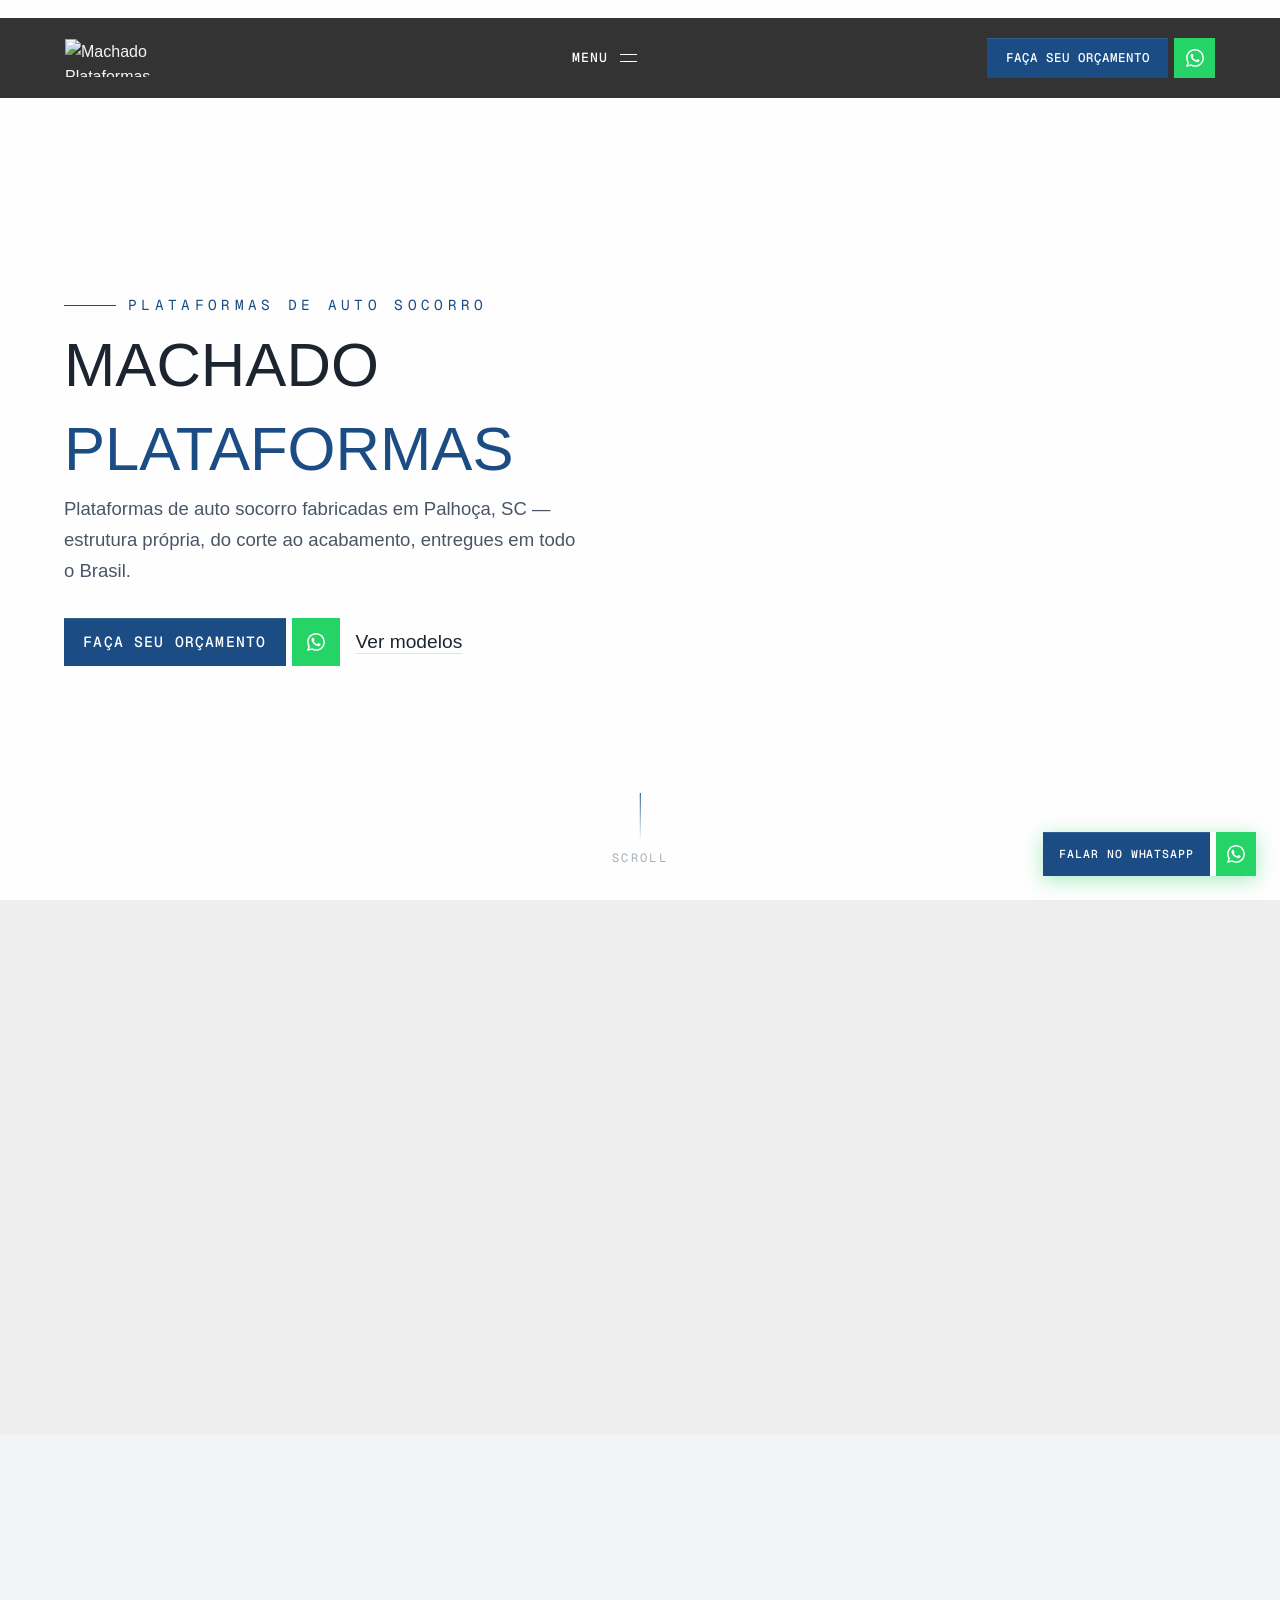
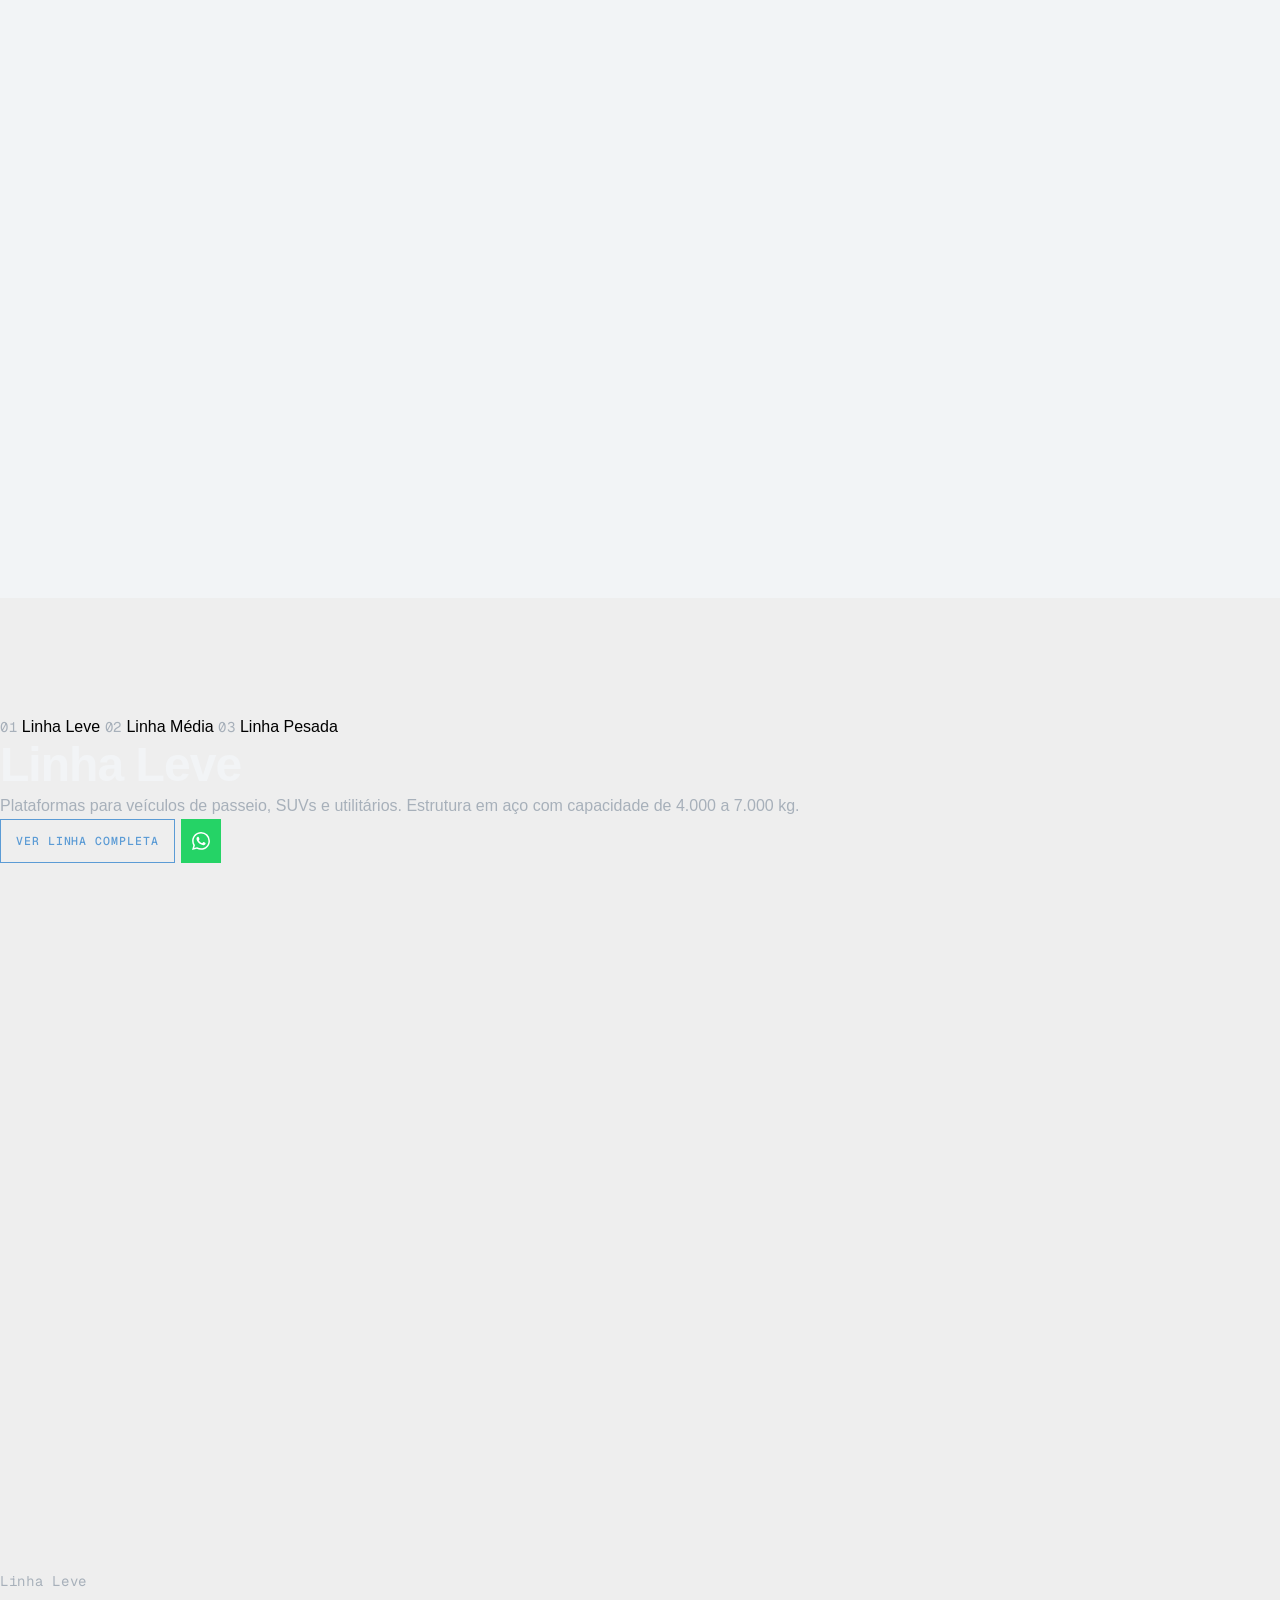
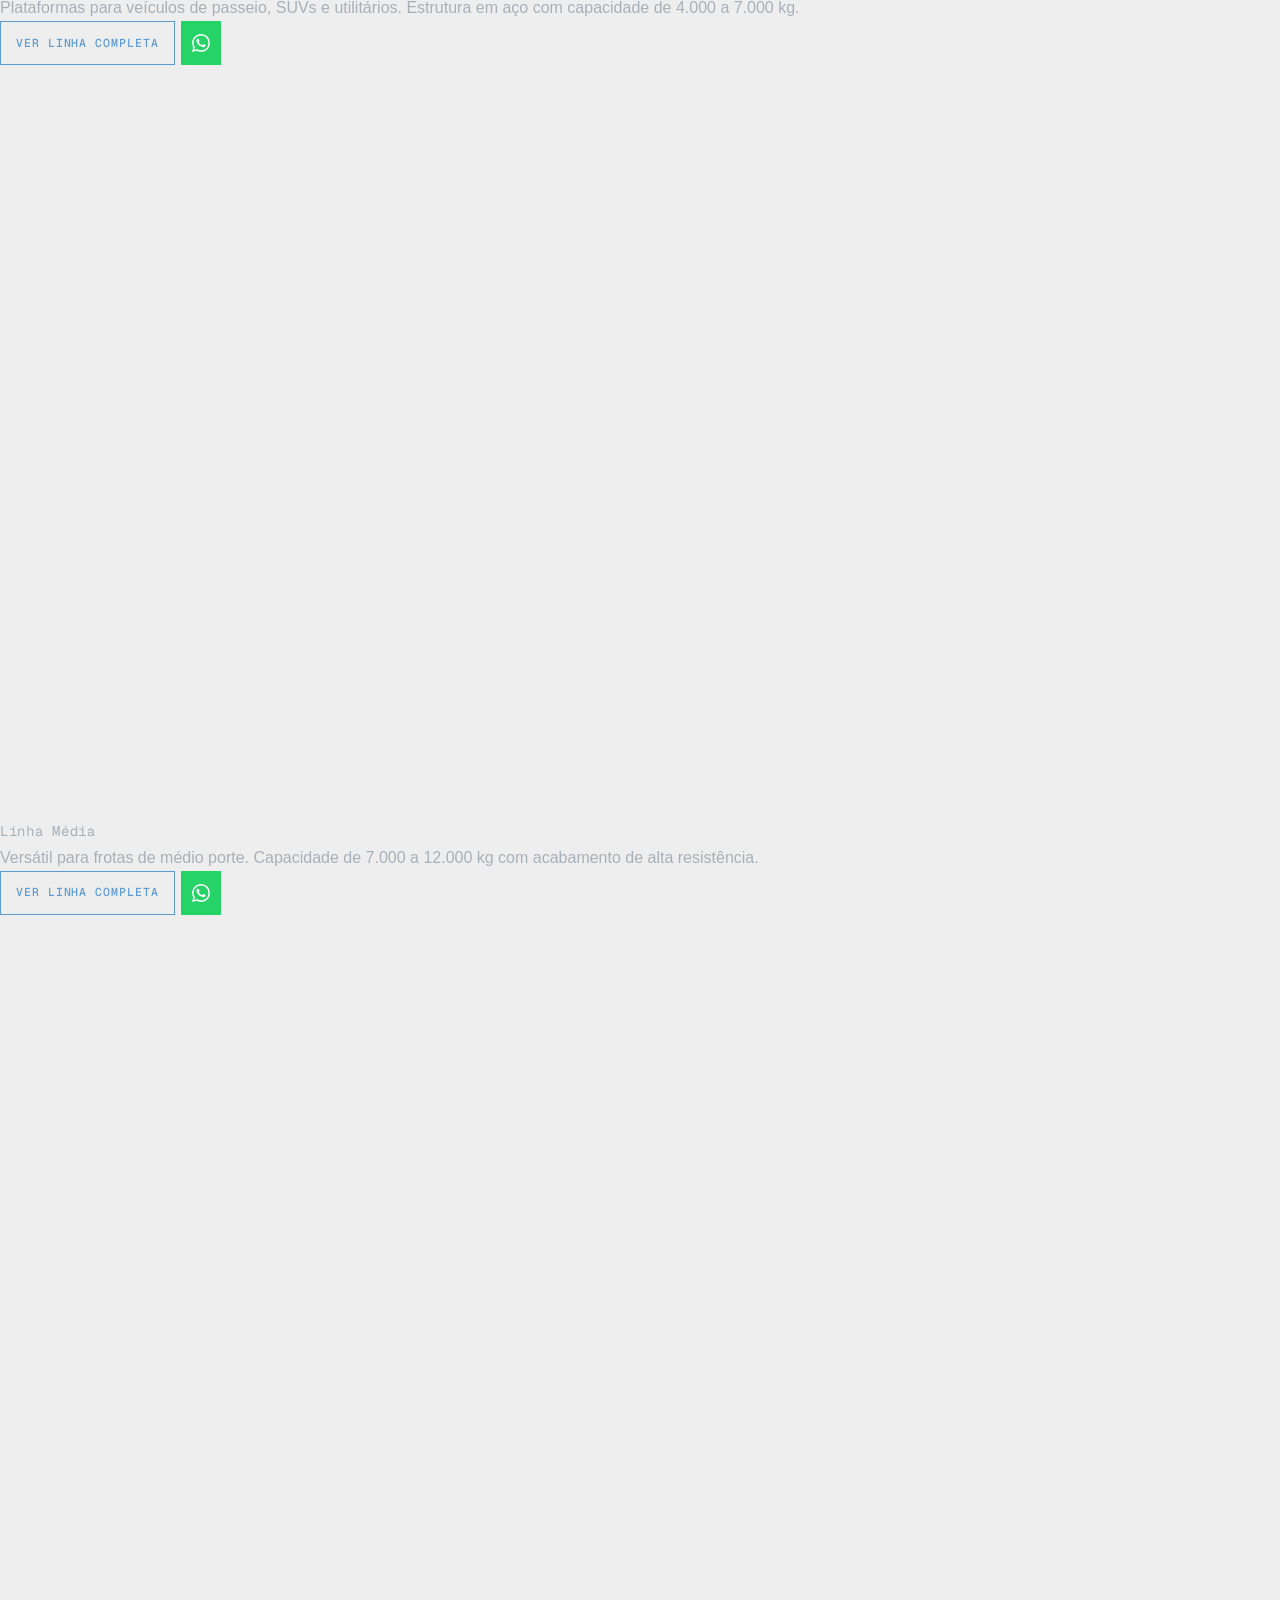
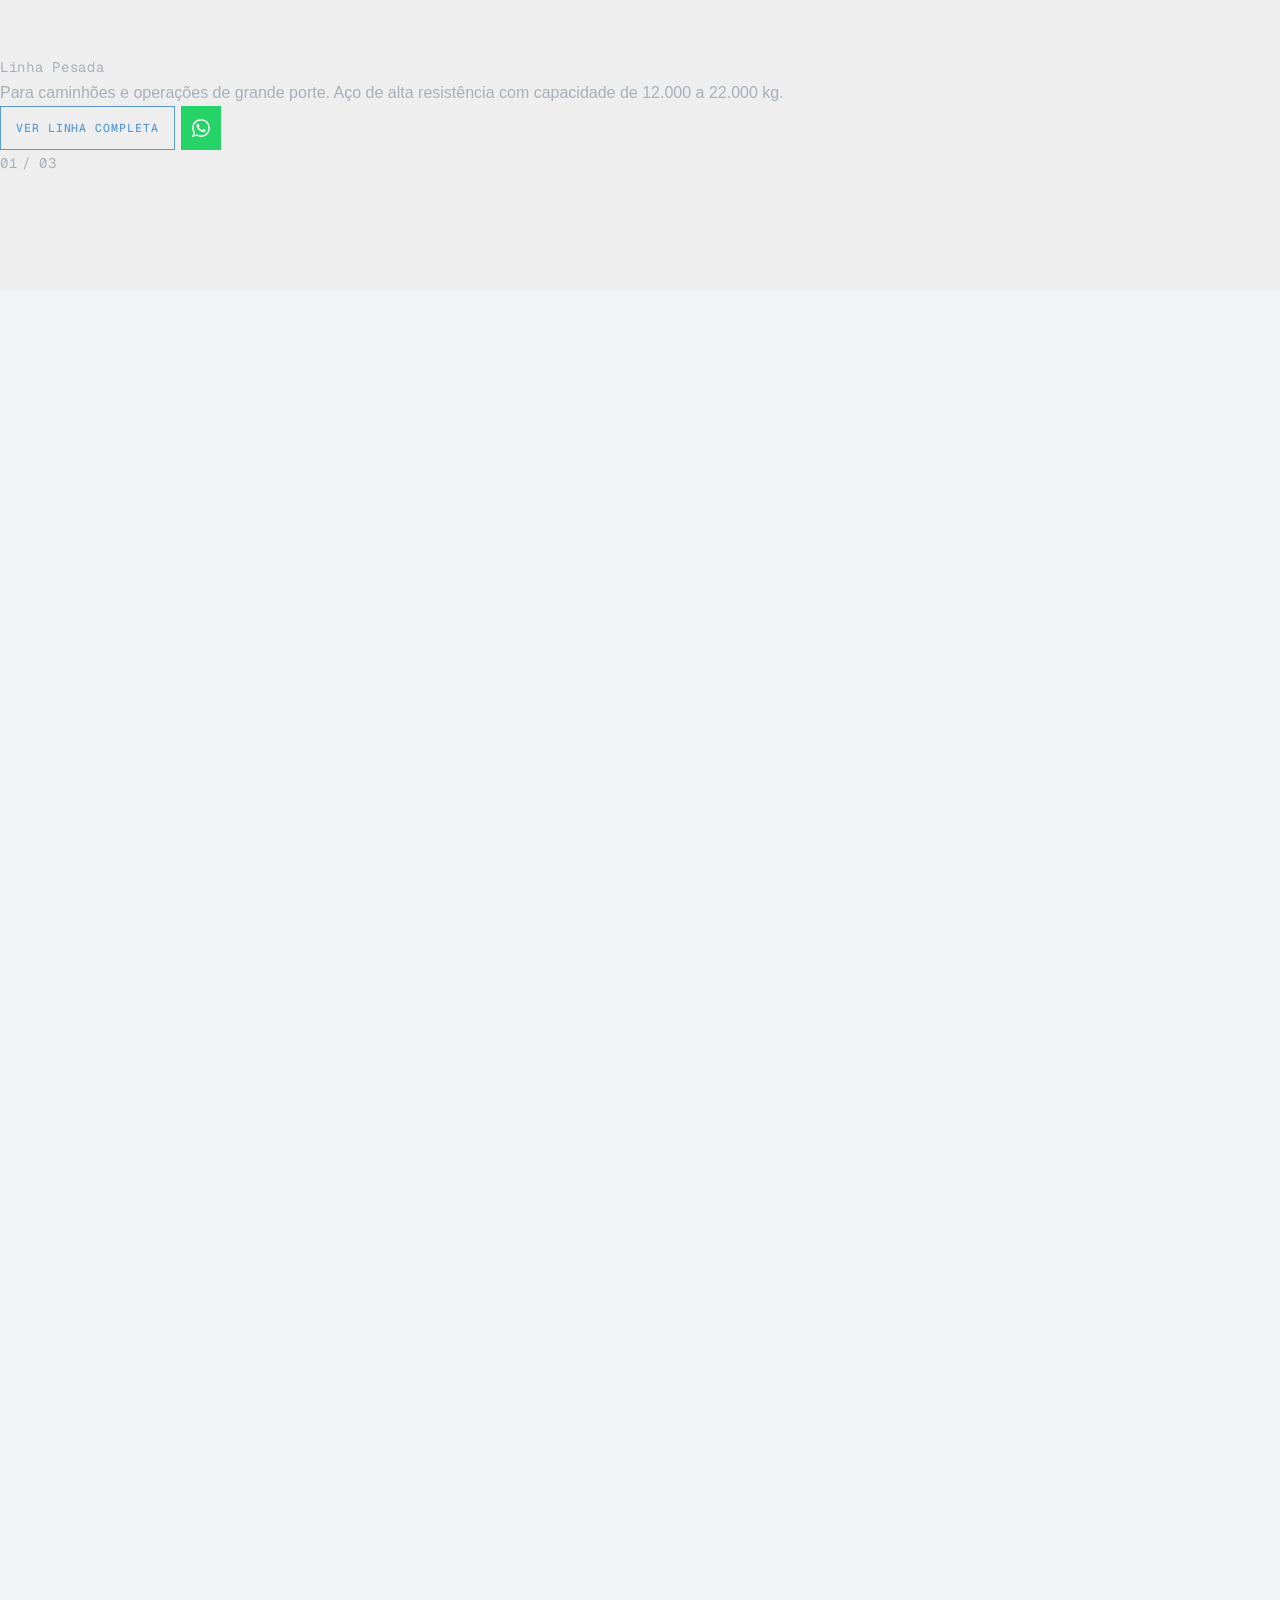
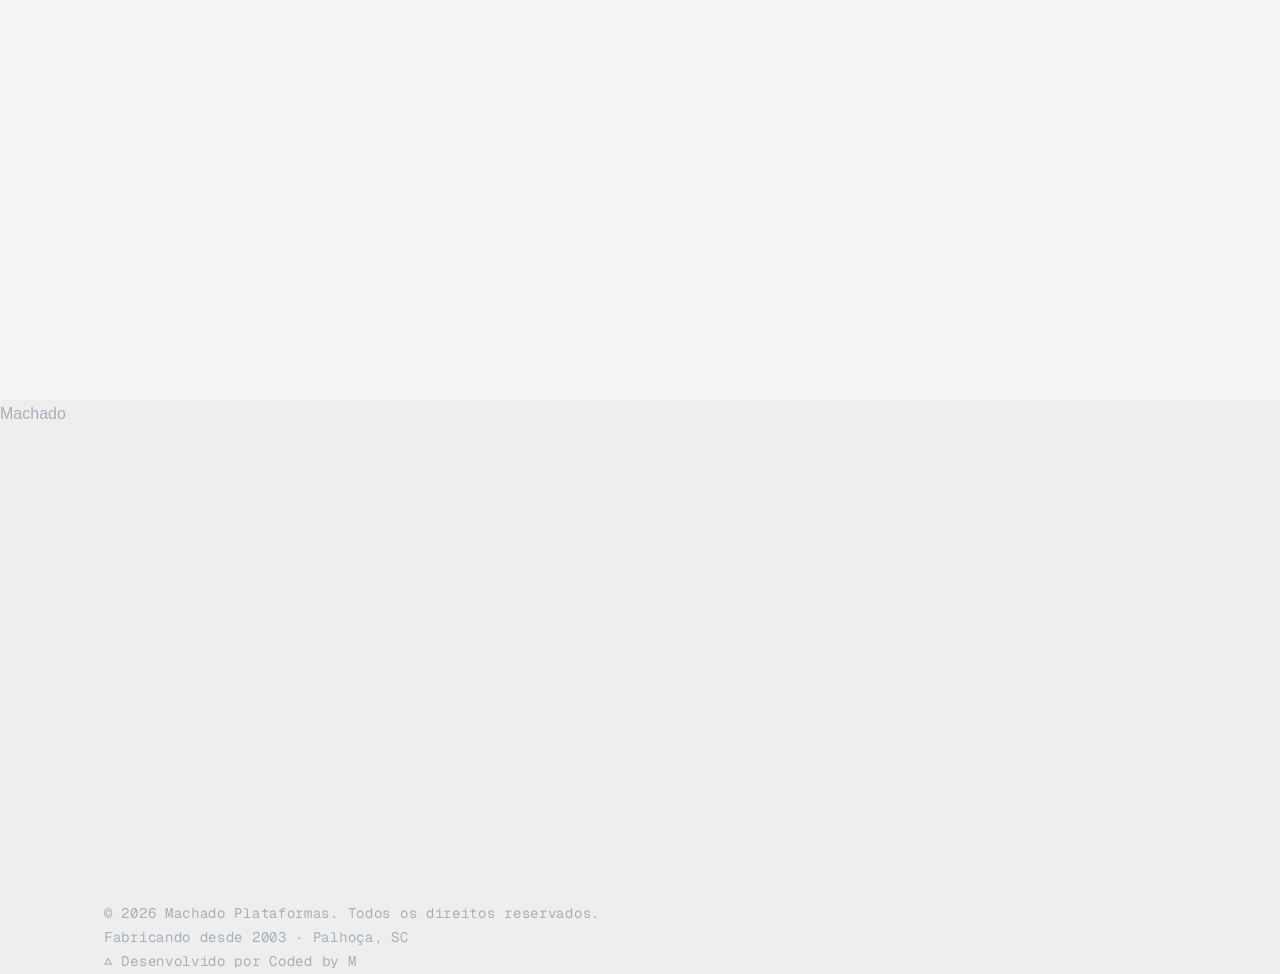
==== index.html @ 844ccedf "Google Ads: instalar tag base gtag.js (AW-18175016064) nas 5 paginas Tag do Google da conta de Ads d" ====
<!DOCTYPE html>
<html lang="pt-BR">
<head>
  <meta charset="UTF-8" />
  <meta name="viewport" content="width=device-width, initial-scale=1.0" />

  <!-- Google tag (gtag.js) — Google Ads -->
  <script async src="https://www.googletagmanager.com/gtag/js?id=AW-18175016064"></script>
  <script>
    window.dataLayer = window.dataLayer || [];
    function gtag(){dataLayer.push(arguments);}
    gtag('js', new Date());
    gtag('config', 'AW-18175016064');
  </script>

  <meta name="description" content="Fabricamos plataformas rodoviárias para linha leve, média e pesada, com fabricação própria, atendimento técnico e suporte especializado." />

  <!-- OG / Social -->
  <meta property="og:title" content="Machado Plataformas | Plataformas para Guincho e Transporte" />
  <meta property="og:description" content="Fabricamos plataformas rodoviárias para linha leve, média e pesada, com fabricação própria, atendimento técnico e suporte especializado." />
  <meta property="og:url" content="https://machadoplataformas.com.br/" />
  <meta property="og:type" content="website" />
  <meta property="og:image" content="https://machadoplataformas.com.br/assets/images/og/machado-share.jpg" />
  <meta property="og:site_name" content="Machado Plataformas" />
  <meta property="og:locale" content="pt_BR" />
  <meta name="twitter:card" content="summary_large_image" />

  <link rel="icon" type="image/png" href="./assets/images/logo/favicon-32.png" sizes="32x32" />
  <link rel="shortcut icon" type="image/png" href="./assets/images/logo/favicon-32.png" />

  <title>Machado Plataformas | Plataformas para Guincho e Transporte</title>

  <!-- Força scroll para o topo em qualquer recarga (F5, navegação back/forward) -->
  <script>
    if ('scrollRestoration' in history) history.scrollRestoration = 'manual';
    window.scrollTo(0, 0);
  </script>

  <!-- Preconnects — estabelecer conexões enquanto o CSS inline é parseado -->
  <link rel="preconnect" href="https://use.typekit.net" crossorigin />
  <link rel="preconnect" href="https://p.typekit.net" crossorigin />
  <link rel="preconnect" href="https://fonts.gstatic.com" crossorigin />
  <link rel="preconnect" href="https://cdnjs.cloudflare.com" />
  <link rel="dns-prefetch" href="https://unpkg.com" />

  <!-- CSS crítico inline — elimina render-blocking; bundle carrega não-bloqueante abaixo -->
  <style>:root{--color-bg:#1C2430;--color-bg-mid:#2F3B4A;--color-bg-light:#4A5665;--color-steel:#A7B0BA;--color-surface:#F2F4F6;--color-primary:#1B4D84;--color-primary-light:#5B9BD5;--color-primary-muted:#8FB4D4;--color-navy:#1E3A5F;--color-navy-dark:#1A2E46;--color-text:#F2F4F6;--color-text-muted:#A7B0BA;--color-text-dark:#1C2430;--color-white:#FFFFFF;--color-border:#2F3B4A;--color-border-light:#4A5665;--color-overlay:rgba(28,36,48,0.85);--color-whatsapp:#25D366;--color-star:#FFB800;--color-error:#E05A5A;--color-process-accent:var(--color-primary);--color-footer-bg:#0F1823;--color-black:#000000;--color-primary-soft:rgba(91,155,213,0.08);--color-primary-ring:rgba(91,155,213,0.15);--color-primary-glow:rgba(91,155,213,0.25);--color-primary-surface:rgba(26,75,130,0.06);--color-border-soft:rgba(28,36,48,0.12);--color-whatsapp-soft:rgba(37,211,102,0.8);--color-error-ring:rgba(224,90,90,0.15);--color-white-muted:rgba(255,255,255,0.7);--color-white-subtle:rgba(255,255,255,0.1);--color-white-soft:rgba(255,255,255,0.14);--color-white-border:rgba(255,255,255,0.5);--color-black-soft:rgba(0,0,0,0.15);--color-black-muted:rgba(0,0,0,0.2);--color-black-shadow:rgba(0,0,0,0.22);--color-navbar-dark:rgba(0,0,0,0.78);--color-navbar-dark-strong:rgba(0,0,0,0.92);--color-navbar-light:rgba(242,244,246,0.9);--color-navbar-light-strong:rgba(242,244,246,0.96);--color-navbar-border-dark:rgba(255,255,255,0.08);--color-navbar-border-dark-strong:rgba(255,255,255,0.12);--color-navbar-border-light:rgba(28,36,48,0.12);--color-menu-bg:#333333;--color-navbar-panel:var(--color-menu-bg);--color-navbar-open:var(--color-menu-bg);--color-navbar-panel-card:rgba(255,255,255,0.04);--color-navbar-shadow:rgba(0,0,0,0.18);--color-navbar-overlay-light:rgba(15,24,35,0.18);--color-stats-bg:#EEEEEE;--color-stats-card:#F7F7F7;--color-stats-text:#111111;--color-stats-border:rgba(28,36,48,0.1);--color-stats-shadow:rgba(28,36,48,0.08);--color-stats-shadow-hover:rgba(26,75,130,0.16);--color-stats-divider:rgba(28,36,48,0.12);--font-display:'Machado','aktiv-grotesk','Aktiv Grotesk','AktivGrotesk','Helvetica Neue',Arial,sans-serif;--font-titles:'Horizon','Century Gothic',Arial,sans-serif;--font-heading:'aktiv-grotesk','Aktiv Grotesk','AktivGrotesk','Helvetica Neue',Arial,sans-serif;--font-body:'aktiv-grotesk','Aktiv Grotesk','AktivGrotesk','Helvetica Neue',Arial,sans-serif;--font-mono:'geist-mono','Geist Mono','Courier New',monospace;--font-ui-mono:'geist-mono','Geist Mono','Courier New',monospace;--weight-light:300;--weight-regular:400;--weight-medium:500;--weight-semibold:600;--weight-bold:700;--text-xs:0.75rem;--text-sm:0.875rem;--text-base:1rem;--text-lg:1.125rem;--text-xl:1.25rem;--text-2xl:1.5rem;--text-3xl:1.875rem;--text-4xl:2.25rem;--text-5xl:3rem;--text-6xl:3.75rem;--text-hero:6rem;--text-display:8rem;--space-1:0.25rem;--space-2:0.5rem;--space-3:0.75rem;--space-4:1rem;--space-5:1.25rem;--space-6:1.5rem;--space-8:2rem;--space-10:2.5rem;--space-12:3rem;--space-14:3.5rem;--space-16:4rem;--space-20:5rem;--space-24:6rem;--space-32:8rem;--space-40:10rem;--container-max:1440px;--container-default:1200px;--container-padding:clamp(1.25rem,5vw,4rem);--section-sm:clamp(3rem,6vw,6rem);--section-md:clamp(5rem,9vw,10rem);--section-lg:clamp(7rem,12vw,14rem);--button-split-gap:0.375rem;--ease-machado:cubic-bezier(0.16,1,0.3,1);--ease-snap:cubic-bezier(0.87,0,0.13,1);--ease-premium:cubic-bezier(0.22,1,0.36,1);--dur-fast:200ms;--dur-normal:400ms;--dur-slow:700ms;--dur-slower:1000ms;--dur-crawl:1600ms;--dur-instant:10ms;--radius-sm:4px;--radius-md:8px;--radius-lg:16px;--radius-full:9999px;--shadow-whatsapp:0 4px 20px rgba(37,211,102,0.4);--shadow-whatsapp-hover:0 6px 28px rgba(37,211,102,0.6);--shadow-whatsapp-soft:0 4px 20px rgba(37,211,102,0.25);--shadow-whatsapp-strong:0 8px 24px rgba(37,211,102,0.35);--shadow-lift:0 6px 18px var(--color-black-shadow);--shadow-control-hover:0 4px 16px var(--color-black-soft);--shadow-primary-soft:0 8px 24px var(--color-primary-glow);--navbar-height:80px;--navbar-height-scrolled:64px;--navbar-panel-offset:104px;--navbar-panel-top-gap:0.35rem;--navbar-panel-bottom-gap:100px;--navbar-panel-meta-gap-desktop:200px;--navbar-panel-max:1400px;--navbar-panel-grid-gap:40px;--navbar-panel-card-gap:20px;--navbar-panel-nav-width:280px;--navbar-panel-meta-max:400px}*,*::before,*::after{box-sizing:border-box;margin:0;padding:0}html{font-size:16px;scroll-behavior:auto;overflow-x:clip;-webkit-text-size-adjust:100%}body{min-height:100vh;overflow-x:clip;line-height:1.5;-webkit-font-smoothing:antialiased;-moz-osx-font-smoothing:grayscale;text-rendering:optimizeLegibility}img,picture,video,canvas,svg{display:block;max-width:100%}input,button,textarea,select{font:inherit;border:none;background:none;appearance:none;-webkit-appearance:none}:focus:not(:focus-visible){outline:none}button{cursor:pointer}p,h1,h2,h3,h4,h5,h6{overflow-wrap:break-word}a{color:inherit;text-decoration:none}ul,ol{list-style:none}table{border-collapse:collapse}:focus-visible{outline:2px solid var(--color-primary-light);outline-offset:3px}.skip-link{position:absolute;top:-100%;left:var(--space-4,1rem);z-index:9999;padding:var(--space-3,0.75rem) var(--space-6,1.5rem);background-color:var(--color-primary);color:var(--color-white);font-family:var(--font-ui-mono);font-size:0.85rem;font-weight:500;letter-spacing:0.06em;text-transform:uppercase;text-decoration:none;transition:top 200ms ease}.skip-link:focus-visible{top:var(--space-4,1rem);outline:2px solid var(--color-white);outline-offset:2px}@font-face{font-family:'Horizon';src:url('../assets/fonts/Horizon-Font/Horizon.woff2') format('woff2');font-weight:normal;font-style:normal;font-display:swap}@font-face{font-family:'Machado';src:url('../assets/fonts/Machado-Display.woff2') format('woff2'),url('../assets/fonts/METAG___.TTF') format('truetype');font-weight:normal;font-style:normal;font-display:swap}body{font-family:var(--font-body);font-size:var(--text-base);color:var(--color-text);background-color:var(--color-stats-bg);font-weight:var(--weight-regular);line-height:1.6}h1,h2,h3,h4,h5,h6{font-family:var(--font-heading);font-weight:var(--weight-regular);line-height:1.1;color:var(--color-text);letter-spacing:0}h2{font-family:'Horizon',var(--font-heading);font-weight:700;letter-spacing:-0.02em}h1{font-size:var(--text-5xl)}h2{font-size:var(--text-4xl)}h3{font-size:var(--text-3xl)}h4{font-size:var(--text-2xl)}h5{font-size:var(--text-xl)}h6{font-size:var(--text-lg)}p{font-size:var(--text-base);font-weight:var(--weight-regular);line-height:1.7;color:var(--color-text-muted)}.hero-title{font-family:var(--font-display);font-size:var(--text-display);font-weight:normal;line-height:0.92;letter-spacing:0;color:var(--color-white);text-transform:uppercase}.section-title{font-family:'Horizon',var(--font-heading);font-size:3rem;font-weight:700;line-height:1.05;letter-spacing:-0.02em;color:var(--color-text);text-transform:uppercase}.eyebrow{display:inline-block;font-family:var(--font-mono);font-size:var(--text-xs);font-weight:var(--weight-medium);letter-spacing:0.2em;text-transform:uppercase;color:var(--color-primary-light);margin-bottom:var(--space-3)}.eyebrow::before{content:'— '}.lead{font-size:var(--text-lg);line-height:1.65;color:var(--color-text-muted)}.mono{font-family:var(--font-mono);font-size:var(--text-sm);font-weight:var(--weight-regular);color:var(--color-text-muted);letter-spacing:0.05em}.text-white{color:var(--color-white)}.text-muted{color:var(--color-text-muted)}.text-primary{color:var(--color-primary-light)}.text-dark{color:var(--color-text-dark)}.text-stroke{color:#1B4D84}.uppercase{text-transform:uppercase}.condensed{font-family:var(--font-heading)}.section--light p{color:var(--color-bg-light)}.section--light h2{color:var(--color-text-dark)}.section--light .eyebrow{color:var(--color-primary)}@media (min-width:768px){h1{font-size:var(--text-6xl)}h2{font-size:var(--text-5xl)}}.container{width:100%;max-width:var(--container-default);margin-inline:auto;padding-inline:var(--container-padding)}.container--wide{max-width:var(--container-max)}.section{padding-block:var(--section-md);position:relative;overflow:hidden;scroll-margin-top:calc(var(--navbar-height)+var(--space-6))}.section--sm{padding-block:var(--section-sm)}.section--lg{padding-block:var(--section-lg)}.section--dark{background-color:var(--color-bg)}.section--mid{background-color:var(--color-bg-mid)}.section--light{background-color:var(--color-surface);color:var(--color-text-dark)}.section-header{margin-bottom:var(--space-12)}.section-header--center{text-align:center}.section-header--split{display:flex;align-items:flex-end;justify-content:space-between;gap:var(--space-8)}.section-heading{--heading-rule:var(--color-stats-border);--heading-title:var(--color-stats-text);--heading-meta:var(--color-primary);position:relative;display:grid;grid-template-columns:auto 1fr;gap:var(--space-3) var(--space-5);align-items:center}.section-heading--compact{max-width:46rem}.section-heading__meta{grid-column:1;color:var(--heading-meta);font-size:var(--text-xs);font-weight:var(--weight-medium);letter-spacing:0.12em;text-transform:uppercase;white-space:nowrap}.section-heading__rule{position:relative;grid-column:2;width:100%;height:1px;overflow:visible;background-color:var(--heading-rule);transform-origin:left}.section-heading__square{position:absolute;top:-0.32rem;left:0;width:0.65rem;height:0.65rem;background-color:var(--heading-meta);transform-origin:center}.section-heading__title{grid-column:1 / -1;margin:0;max-width:52rem;overflow-wrap:normal;color:var(--heading-title);font-family:'Horizon',var(--font-heading);font-size:var(--text-4xl);font-weight:700;letter-spacing:-0.02em;font-weight:var(--weight-regular);line-height:1.05;letter-spacing:-0.01em;text-wrap:balance}.section-heading__subtitle{grid-column:1 / -1;max-width:40rem;margin:0;color:var(--color-text-muted);font-size:var(--text-base);line-height:1.6}.grid{display:grid;gap:var(--space-6)}.grid--2{grid-template-columns:1fr}.grid--3{grid-template-columns:1fr}.grid--4{grid-template-columns:1fr}@media (min-width:768px){.grid--2{grid-template-columns:repeat(2,1fr)}.grid--3{grid-template-columns:repeat(2,1fr)}.grid--4{grid-template-columns:repeat(2,1fr)}}@media (min-width:1024px){.grid--3{grid-template-columns:repeat(3,1fr)}.grid--4{grid-template-columns:repeat(4,1fr)}}.flex{display:flex}.flex-center{display:flex;align-items:center;justify-content:center}.flex-between{display:flex;align-items:center;justify-content:space-between}.flex-col{display:flex;flex-direction:column}.gap-4{gap:var(--space-4)}.gap-6{gap:var(--space-6)}.gap-8{gap:var(--space-8)}.btn{position:relative;display:inline-flex;align-items:center;justify-content:center;gap:var(--space-2);overflow:hidden;padding:var(--space-4) var(--space-8);font-family:var(--font-heading);font-size:var(--text-sm);font-weight:var(--weight-medium);letter-spacing:0.12em;text-transform:uppercase;cursor:pointer;touch-action:manipulation;user-select:none;transition:color var(--dur-normal) var(--ease-premium),box-shadow var(--dur-fast) var(--ease-premium);white-space:nowrap;border:2px solid transparent;z-index:0}.btn::before{content:'';position:absolute;inset:0;transform:scaleX(0);transform-origin:right;transition:transform var(--dur-normal) var(--ease-premium);z-index:-1}.btn:hover::before{transform:scaleX(1);transform-origin:left}.btn span{position:relative;z-index:1;pointer-events:none}.btn[disabled],.btn[aria-disabled="true"]{opacity:0.42;pointer-events:none;cursor:not-allowed}.btn__label,.btn__plus{position:relative;z-index:1;display:inline-flex;align-items:center;justify-content:center}.btn--primary{background-color:var(--color-primary);color:var(--color-white);border-color:var(--color-primary)}.btn--primary::before{background-color:var(--color-primary-light)}.btn--ghost{background-color:transparent;color:var(--color-text);border-color:var(--color-border-light)}.btn--ghost::before{background-color:var(--color-bg-light)}.btn--whatsapp{background-color:var(--color-whatsapp);color:var(--color-white);border-color:var(--color-whatsapp)}.btn--whatsapp::before{background-color:var(--color-whatsapp-soft)}.btn--whatsapp:hover{box-shadow:var(--shadow-whatsapp-soft)}.btn--outline{background-color:transparent;color:var(--color-primary-light);border-color:var(--color-primary-light)}.btn--outline::before{background-color:var(--color-primary)}.btn--outline:hover{color:var(--color-white)}.btn--split{gap:var(--button-split-gap);padding:0;overflow:hidden;border:0;background-color:transparent}.btn--split::before{content:none}.btn--split:hover{transform:none;filter:none}.btn--split:active{transform:none;filter:none}.btn--split .btn__label,.btn--split .btn__plus{min-height:2.75rem;flex-shrink:0;transition:background-color 280ms var(--ease-premium),color 280ms var(--ease-premium),box-shadow 280ms var(--ease-premium),letter-spacing 280ms var(--ease-premium),transform 180ms var(--ease-premium)}.btn--split .btn__label{position:relative;z-index:2;padding-inline:1rem;font-family:var(--font-ui-mono);font-size:0.72rem;font-weight:var(--weight-medium);letter-spacing:0.08em;text-transform:uppercase}.btn--split .btn__plus{position:relative;z-index:1;min-width:2.5rem;padding-inline:0.55rem;font-family:var(--font-ui-mono);font-size:1rem;font-weight:var(--weight-medium);line-height:1}.btn--split-primary .btn__label{background-color:var(--color-primary);color:var(--color-white);box-shadow:inset 0 1px 0 var(--color-white-subtle)}.btn--split-primary .btn__plus{background-color:#25D366;color:var(--color-white)}.btn--split-primary:hover .btn__label{background-color:var(--color-primary-light);box-shadow:inset 0 1px 0 var(--color-white-soft),var(--shadow-primary-soft)}.btn--split-primary:hover .btn__plus{background-color:#1ebe5d}.btn--split-outline .btn__label{background-color:transparent;color:var(--color-primary-light);box-shadow:inset 0 0 0 1px var(--color-primary-light)}.btn--split-outline .btn__plus{background-color:#25D366;color:var(--color-white);box-shadow:none}.btn--split-outline:hover .btn__label{background-color:var(--color-primary);color:var(--color-white);box-shadow:inset 0 0 0 1px var(--color-primary),0 8px 24px var(--color-primary-glow)}.btn--split-outline:hover .btn__plus{background-color:#1ebe5d;color:var(--color-white);box-shadow:none}.btn--split-ghost .btn__label{background-color:transparent;color:var(--color-text);box-shadow:inset 0 0 0 1px var(--color-border-light)}.btn--split-ghost .btn__plus{background-color:transparent;color:var(--color-text);box-shadow:inset 0 0 0 1px var(--color-border-light)}.btn--split-ghost:hover .btn__label{background-color:var(--color-bg-light);box-shadow:inset 0 0 0 1px var(--color-border-light),var(--shadow-control-hover)}.btn--split-ghost:hover .btn__plus{background-color:var(--color-bg-light)}.btn--split-whatsapp .btn__label{background-color:var(--color-whatsapp);color:var(--color-white)}.btn--split-whatsapp .btn__plus{background-color:var(--color-black-muted);color:var(--color-white)}.btn--split-whatsapp:hover .btn__label{background-color:var(--color-whatsapp-soft);box-shadow:var(--shadow-whatsapp-strong)}.btn--split-whatsapp:hover .btn__plus{background-color:var(--color-whatsapp)}.btn--split:hover .btn__plus{transform:none}.btn--split:active .btn__plus{transform:none}.btn__icon{display:flex;align-items:center;flex-shrink:0}.btn--split--sm .btn__label,.btn--split--sm .btn__plus{min-height:2.25rem}.btn--split--sm .btn__label{padding-inline:0.85rem;font-size:0.68rem;letter-spacing:0.09em}.btn--split--sm .btn__plus{min-width:2.25rem;font-size:0.9rem}.btn--split--lg .btn__label,.btn--split--lg .btn__plus{min-height:3.25rem}.btn--split--lg .btn__label{padding-inline:1.5rem;font-size:0.8rem;letter-spacing:0.1em}.btn--split--lg .btn__plus{min-width:3.25rem;font-size:1.15rem}.divider{width:100%;height:1px;background-color:var(--color-border)}.overlay{position:absolute;inset:0;background-color:var(--color-overlay);z-index:1}.sr-only{position:absolute;width:1px;height:1px;padding:0;margin:-1px;overflow:hidden;clip:rect(0,0,0,0);white-space:nowrap;border:0}[data-animate]{will-change:opacity,transform}[data-animate="fade-up"]{opacity:0;transform:translateY(60px)}[data-animate="fade-in"]{opacity:0}[data-animate="slide-left"]{opacity:0;transform:translateX(-60px)}[data-animate="slide-right"]{opacity:0;transform:translateX(60px)}[data-animate="scale-in"]{opacity:0;transform:scale(0.92)}[data-animate="lines"]{opacity:0}#cursor,#cursor-follower{position:fixed;border-radius:50%;pointer-events:none;z-index:9998;mix-blend-mode:normal}#cursor{width:10px;height:10px;background-color:var(--color-primary-light);transform:translate(-50%,-50%)}#cursor-follower{width:36px;height:36px;border:1.5px solid var(--color-primary-light);background-color:transparent;transform:translate(-50%,-50%);transition:opacity var(--dur-fast) ease,transform var(--dur-fast) ease}#cursor.cursor--hover{transform:translate(-50%,-50%) scale(2.5);background-color:var(--color-primary-light);opacity:0.4}#cursor-follower.cursor--hover{opacity:0}#cursor.cursor--view{opacity:0}#cursor-follower.cursor--view{width:60px;height:60px;border-color:rgba(255,255,255,0.35);transition:width 0.35s var(--ease-machado),height 0.35s var(--ease-machado),border-color 0.35s var(--ease-machado),opacity 0.2s ease}@media (hover:none){#cursor,#cursor-follower{display:none}}.whatsapp-float{position:fixed;bottom:var(--space-6);right:var(--space-6);z-index:999;display:inline-flex;align-items:center;justify-content:center;box-shadow:var(--shadow-whatsapp);transition:transform var(--dur-normal) ease,box-shadow var(--dur-normal) ease}.whatsapp-float:hover{transform:translateY(-0.125rem);box-shadow:var(--shadow-whatsapp)}.whatsapp-float__button{pointer-events:none}@media (max-width:767px){.whatsapp-float{right:var(--space-4);bottom:var(--space-4)}.whatsapp-float .btn__label,.whatsapp-float .btn__plus{min-height:3.25rem}.whatsapp-float .btn__label{padding-inline:var(--space-4);font-size:var(--text-sm)}.whatsapp-float .btn__plus{min-width:3.25rem}}@media (prefers-reduced-motion:reduce){[data-animate]{opacity:1;transform:none;transition:none;will-change:auto}[data-animate="fade-up"],[data-animate="fade-in"],[data-animate="slide-left"],[data-animate="slide-right"],[data-animate="scale-in"],[data-animate="lines"]{opacity:1;transform:none}#cursor,#cursor-follower,.whatsapp-float,.btn,.btn::before,.btn--split,.btn--split .btn__label,.btn--split .btn__plus,.hero-scroll__line{animation:none;transition-duration:var(--dur-instant)}.btn--split:hover{transform:none;filter:none}.btn--split:hover .btn__plus,.btn--split:active .btn__plus{transform:none}.dep-btn:hover,.dep-btn:active,.produto-gallery__btn:hover,.produto-gallery__btn:active,.produtos-arrow:hover,.produtos-arrow:active{transform:none}}.navbar{position:fixed;inset:0 0 auto 0;z-index:900;padding-top:clamp(0.9rem,1.4vw,1.25rem);transition:padding-top var(--dur-normal) ease;color:var(--color-text)}.navbar-inner{display:grid;grid-template-columns:auto 1fr auto;align-items:center;gap:var(--space-4);min-height:var(--navbar-height);padding:0.95rem 1.75rem;background-color:transparent;border:1px solid transparent;box-shadow:none;backdrop-filter:none;-webkit-backdrop-filter:none;transition:background-color var(--dur-normal) ease,border-color var(--dur-normal) ease,box-shadow var(--dur-normal) ease,min-height var(--dur-normal) ease,padding var(--dur-normal) ease,transform var(--dur-normal) ease}.navbar--scrolled{padding-top:var(--space-3)}.navbar.is-open .navbar-inner,.navbar--scrolled.is-open .navbar-inner{min-height:var(--navbar-height-scrolled);padding-block:0.9rem;background-color:var(--color-menu-bg);border-color:var(--color-menu-bg);box-shadow:none;backdrop-filter:none;-webkit-backdrop-filter:none}.navbar--light .navbar-inner{background-color:var(--color-menu-bg);border-color:var(--color-menu-bg)}.navbar--light .navbar-logo img{filter:none}.navbar--light .navbar-toggle,.navbar--light .navbar-toggle__label{color:var(--color-white)}.navbar--light .navbar-toggle__line{background-color:var(--color-white)}.navbar:not(.navbar--light):not(.is-open) .navbar-logo img{filter:none}.navbar:not(.navbar--light):not(.is-open) .navbar-toggle,.navbar:not(.navbar--light):not(.is-open) .navbar-toggle__label{color:var(--color-text)}.navbar:not(.navbar--light):not(.is-open) .navbar-toggle__line{background-color:var(--color-text)}.navbar.is-open .navbar-logo img{filter:none}.navbar.is-open .navbar-toggle,.navbar.is-open .navbar-toggle__label{color:var(--color-white)}.navbar.is-open .navbar-toggle__line{background-color:var(--color-white)}.navbar--scrolled .navbar-inner,.navbar.is-open .navbar-inner{min-height:var(--navbar-height-scrolled);padding-block:0.9rem}.navbar-logo{display:inline-flex;align-items:center;justify-self:start}.navbar-logo img{display:block;width:auto;height:2.4rem}.navbar-toggle{display:inline-flex;align-items:center;justify-self:center;gap:var(--space-3);padding:0;background:none;border:0;color:var(--color-text);cursor:pointer}.navbar-toggle__label{font-family:var(--font-ui-mono);font-size:0.82rem;font-weight:var(--weight-medium);letter-spacing:0.08em;text-transform:uppercase;color:var(--color-text);transition:opacity var(--dur-fast) ease}.navbar-toggle__icon{display:inline-grid;gap:0.35rem}.navbar-toggle__line{display:block;width:1.05rem;height:1px;background-color:var(--color-text);transform-origin:center;transition:transform var(--dur-normal) ease,opacity var(--dur-normal) ease}.navbar-toggle.is-open .navbar-toggle__line:first-child{transform:translateY(0.24rem) rotate(45deg)}.navbar-toggle.is-open .navbar-toggle__line:last-child{transform:translateY(-0.24rem) rotate(-45deg)}.navbar-cta{justify-self:end}.navbar-cta .btn__label,.navbar-cta .btn__plus{min-height:2.55rem}.navbar-cta .btn__label{padding-inline:1.15rem;font-size:0.78rem}.navbar-cta .btn__plus{min-width:2.55rem;font-size:1.05rem}.navbar-panel{position:fixed;inset:0;z-index:899;padding:calc(var(--navbar-panel-offset)+var(--navbar-panel-top-gap)) clamp(0.9rem,1.4vw,1.75rem) var(--navbar-panel-bottom-gap);background-color:transparent;visibility:hidden;pointer-events:none;overflow-y:auto;-webkit-overflow-scrolling:touch;overscroll-behavior:contain}.navbar-panel.is-open{visibility:visible;pointer-events:auto}.navbar-panel__inner{display:grid;gap:clamp(2rem,3vw,4rem);width:100%;max-width:var(--navbar-panel-max);margin:0 auto;padding:clamp(2rem,3vw,3.75rem);background-color:var(--color-menu-bg);border:1px solid var(--color-menu-bg);min-height:calc(100vh - var(--navbar-panel-offset) - var(--navbar-panel-top-gap) - var(--navbar-panel-bottom-gap));opacity:0;overflow:visible}.navbar-panel__nav{position:relative;display:grid;align-content:start;gap:1rem;overflow:visible;min-width:0}.navbar-panel__nav a{position:relative;width:fit-content;padding-left:0;font-family:var(--font-body);font-size:3.5rem;font-weight:var(--weight-regular);line-height:1.125;letter-spacing:0;text-transform:none;color:var(--color-white);opacity:0.92;will-change:transform,opacity,color;transition:color var(--dur-fast) ease,transform var(--dur-fast) ease,padding-left var(--dur-fast) ease,opacity var(--dur-fast) ease}.navbar-panel__nav a.is-active,.navbar-panel__nav a:hover{color:var(--color-primary);transform:translateX(0.35rem);padding-left:0.15rem;opacity:1}.nav-indicator{position:absolute;left:-2.2rem;top:0;width:1rem;height:1rem;background-color:var(--color-primary);pointer-events:none;transition:transform 0.25s cubic-bezier(0.16,1,0.3,1);z-index:1}.navbar-panel__meta{display:grid;align-content:start;width:100%;gap:2rem;min-width:0;max-width:var(--navbar-panel-meta-max);position:relative;z-index:0}.navbar-panel__contact,.navbar-panel__status{display:grid;gap:0.85rem}.navbar-panel__label{color:var(--color-primary-muted);font-size:0.82rem;letter-spacing:0.05em}.navbar-panel__contact a,.navbar-panel__note,.navbar-panel__status-line{font-family:var(--font-body);font-size:1.08rem;line-height:1.4;color:var(--color-white)}.navbar-panel__note{font-size:0.8rem;color:var(--color-primary-muted);text-transform:uppercase;letter-spacing:0.08em;margin-top:0.75rem}.navbar-panel__status-line{display:flex;align-items:flex-start;gap:0.75rem;max-width:18rem;font-family:var(--font-ui-mono);font-size:0.9rem;letter-spacing:0.03em;text-transform:uppercase;color:var(--color-white)}.navbar-panel__cards{display:flex;flex-direction:column;flex-wrap:nowrap;align-items:flex-start;width:100%;gap:var(--navbar-panel-card-gap);min-width:0;max-width:100%;overflow:hidden}.navbar-card{display:grid;flex:1 1 0;min-width:0;gap:0.7rem;align-content:start;max-width:100%;overflow:hidden;transform:translateY(0);transition:transform var(--dur-normal) ease}.navbar-card__image{display:block;width:100%;max-width:100%;height:auto;aspect-ratio:0.72;object-fit:cover;background-color:var(--color-navbar-panel-card);border:0;transform:scale(1);transition:transform var(--dur-slow) ease,filter var(--dur-normal) ease}.navbar-panel__status-dot{width:0.52rem;height:0.52rem;margin-top:0.38rem;background-color:var(--color-primary);flex-shrink:0}.navbar-card:last-child .navbar-card__image{background-color:var(--color-navbar-panel-card)}.navbar-card__eyebrow{font-family:var(--font-ui-mono);font-size:0.82rem;letter-spacing:0.05em;text-transform:uppercase;color:var(--color-white);transition:transform var(--dur-normal) ease,color var(--dur-normal) ease}.navbar-card__title{display:none}.navbar-card:hover{transform:translateY(-0.2rem)}.navbar-card:hover .navbar-card__image{transform:scale(1.035);filter:saturate(1.08)}.navbar-card:hover .navbar-card__eyebrow{transform:translateX(0.2rem);color:var(--color-primary-light)}@media (max-width:767px){.navbar{padding-top:var(--space-3);padding-inline:var(--space-3)}.navbar-inner{min-height:4rem;padding:var(--space-3) var(--space-4)}.navbar-logo img{height:1.9rem}.navbar-cta{display:none}.navbar-panel{padding-inline:var(--space-4);padding-bottom:var(--space-4)}.navbar-panel__inner{padding:1.5rem 1.5rem 1.5rem 3.5rem;gap:1.75rem}.navbar-panel__nav a{font-size:2.85rem;line-height:1.04}.nav-indicator{left:-1.45rem;width:0.85rem;height:0.85rem}}@media (min-width:768px){.navbar-panel__cards{flex-direction:row;gap:var(--navbar-panel-card-gap)}}@media (min-width:1024px){.navbar-inner{padding-inline:var(--container-padding)}.navbar-panel__inner{grid-template-columns:var(--navbar-panel-nav-width) minmax(0,1fr) minmax(0,1.5fr);align-items:start;gap:var(--navbar-panel-grid-gap)}.navbar-panel__nav a{font-size:64px;line-height:72px;font-weight:var(--weight-medium)}.navbar-panel__nav{width:100%;max-width:var(--navbar-panel-nav-width);margin-left:0}.navbar-panel__meta{width:100%;padding-top:0.5rem;margin-left:0;margin-right:0;gap:var(--navbar-panel-meta-gap-desktop)}.navbar-panel__cards{align-self:start;justify-self:stretch}}.hero{position:relative;min-height:100svh;padding-top:var(--navbar-height);overflow:hidden;background-color:var(--color-black)}.hero::before{content:none}.hero-inner{position:relative;z-index:1;display:grid;gap:var(--space-5);width:100%;max-width:var(--container-max);min-height:calc(100svh - var(--navbar-height));margin-inline:auto;padding-inline:var(--container-padding);padding-block:var(--space-8) var(--space-12)}.hero-content{display:grid;align-content:center;gap:var(--space-4);order:1;max-width:38rem;z-index:2}.hero-kicker{display:inline-flex;align-items:center;gap:var(--space-3);width:fit-content;font-size:0.9rem;letter-spacing:0.3em;text-transform:uppercase;color:var(--color-primary-light)}.hero-kicker::before{content:'';width:3.25rem;height:1px;background-color:var(--color-primary-light);flex-shrink:0}@keyframes heroRv{from{opacity:0;transform:translateY(20px);clip-path:inset(0 0 100% 0)}to{opacity:1;transform:translateY(0);clip-path:inset(0 0 0 0)}}@keyframes heroFade{from{opacity:0;transform:translateY(16px)}to{opacity:1;transform:translateY(0)}}[data-hero-reveal]{position:relative;overflow:hidden;animation:heroRv .84s cubic-bezier(0.16,1,0.3,1) both}.hero-kicker[data-hero-reveal]{animation-delay:.05s}.hero-title__line[data-hero-reveal]{animation-delay:.15s}.hero-title__line:last-child[data-hero-reveal]{animation-delay:.25s}.hero-subtitle[data-hero-reveal]{animation-delay:.3s}.hero-ctas{animation:heroFade .6s cubic-bezier(0.16,1,0.3,1) .45s both}@media (prefers-reduced-motion:reduce){[data-hero-reveal],.hero-ctas{animation:none}}.hero-reveal__block{position:absolute;inset:0;z-index:3;background-color:var(--color-primary);transform:translateX(-105%) scaleX(0.94);transform-origin:left center;pointer-events:none;will-change:transform}.hero-title{display:grid;gap:0.9rem;margin:0;width:fit-content;font-size:clamp(3.2rem,13vw,5rem);line-height:0.84;letter-spacing:0;overflow:visible}.hero-title__line{display:block;overflow:hidden;white-space:nowrap;padding-inline-end:0.34em;padding-block:0.1em 0.06em}.hero-title__line:first-child{color:var(--color-white)}.hero-title__line:last-child{color:var(--color-primary)}.hero-subtitle{max-width:34rem;margin:0;font-size:1.16rem;line-height:1.65;color:var(--color-steel)}.hero-ctas{display:flex;flex-wrap:wrap;align-items:center;gap:var(--space-4);margin-top:var(--space-4)}.hero-cta-primary{min-width:15.5rem}.hero-cta-primary .btn__label{overflow:hidden}.hero-cta-primary .btn__label::after{content:'';position:absolute;top:0;left:0;width:55%;height:100%;background:linear-gradient( 90deg,transparent,rgba(34,197,94,0.70) 50%,transparent );transform:translateX(-150%) skewX(-20deg);animation:hero-btn-shimmer 6s ease-in-out 2s infinite;pointer-events:none}@keyframes hero-btn-shimmer{0%,15%{transform:translateX(-150%) skewX(-20deg)}45%{transform:translateX(320%) skewX(-20deg)}100%{transform:translateX(320%) skewX(-20deg)}}@media (prefers-reduced-motion:reduce){.hero-cta-primary .btn__label::after{animation:none}}.hero-ctas .btn--split .btn__label,.hero-ctas .btn--split .btn__plus{min-height:3rem}.hero-ctas .btn--split .btn__label{padding-inline:1.2rem;font-size:0.92rem;letter-spacing:0.08em}.hero-ctas .btn--split .btn__plus{min-width:3rem;font-size:1.25rem}.hero-link{display:inline-flex;align-items:center;font-family:var(--font-body);font-size:1.2rem;font-weight:var(--weight-regular);color:var(--color-text);text-decoration:underline;text-decoration-color:var(--color-text-muted);text-decoration-thickness:1px;text-underline-offset:0.3rem;transition:color 220ms var(--ease-machado),text-decoration-color 220ms var(--ease-machado),transform 220ms var(--ease-machado)}.hero-link:hover{color:var(--color-primary-light);text-decoration-color:var(--color-primary-light);transform:translateY(-0.12rem)}.hero-media{position:absolute;top:0;right:calc(50% - 50vw);bottom:0;order:2;display:block;width:100vw;pointer-events:none;z-index:1;transform:scale(1.04)}.hero.is-ready [data-hero-reveal],.hero.is-ready .hero-media{will-change:auto}.hero-stage{--mouse-x:50%;--mouse-y:50%;position:absolute;right:0;bottom:0;width:100%;height:100%;min-height:0;isolation:isolate;overflow:visible}.hero-stage::before{content:'';position:absolute;inset:0;z-index:4;opacity:0;background:radial-gradient( circle at var(--mouse-x) var(--mouse-y),var(--color-primary-glow) 0,transparent 22rem );mix-blend-mode:screen;transition:opacity 220ms var(--ease-machado);pointer-events:none}.hero-stage::after{content:'';position:absolute;inset:0;z-index:3;opacity:0.1;background-image:linear-gradient(var(--color-navbar-border-dark) 1px,transparent 1px),linear-gradient(90deg,var(--color-navbar-border-dark) 1px,transparent 1px);background-size:3rem 3rem;-webkit-mask-image:linear-gradient(90deg,transparent,var(--color-black) 52%,transparent);mask-image:linear-gradient(90deg,transparent,var(--color-black) 52%,transparent);pointer-events:none}.hero-img{position:absolute;right:0;bottom:-50px;z-index:2;width:clamp(19rem,80vw,37rem);height:auto;max-width:none;object-fit:contain}.hero-media__glow{display:none}@media (hover:hover) and (pointer:fine) and (min-width:768px){.hero-media{pointer-events:auto}.hero-stage:hover::before{opacity:0.55}}.hero-scroll{position:absolute;left:50%;bottom:var(--space-6);transform:translateX(-50%);display:flex;flex-direction:column;align-items:center;gap:var(--space-2);z-index:2}.hero-scroll__line{width:1px;height:48px;background:linear-gradient(to bottom,var(--color-primary-light),transparent);transform-origin:top}.hero-scroll__label{font-size:var(--text-xs);letter-spacing:0.2em;color:var(--color-text-muted)}@media (min-width:768px){.hero-inner{gap:var(--space-8);padding-block:var(--space-10) var(--space-14)}.hero-content{max-width:42rem}.hero-title{font-size:clamp(4.8rem,10vw,6rem);gap:0.95rem}.hero-media{min-height:0}.hero-stage{min-height:0}.hero-img{width:clamp(28rem,62vw,42rem)}}@media (min-width:1024px){.hero-inner{grid-template-columns:minmax(0,1.1fr) minmax(0,0.9fr);align-items:end;gap:var(--space-8);padding-block:var(--space-10) var(--space-10)}.hero-content{order:1;align-self:center;max-width:67rem;padding-bottom:var(--space-5)}.hero-title{font-size:clamp(3.1rem,4.8vw,5rem);gap:1.3rem}.hero-subtitle{max-width:50rem}.hero-ctas{gap:var(--space-4)}.hero-media{order:2;min-height:0}.hero-stage{min-height:0;width:100%}.hero-img{left:auto;bottom:-50px;width:clamp(40rem,48vw,56rem)}.hero-scroll{left:50%;bottom:var(--space-8)}}@media (min-width:1280px){.hero-inner{grid-template-columns:minmax(0,1.1fr) minmax(0,0.9fr);gap:var(--space-10)}.hero-content{max-width:70rem}.hero-title{font-size:clamp(3.85rem,4.8vw,5rem);gap:1.4rem}.hero-media{min-height:0}.hero-stage{min-height:0;width:100%}.hero-img{left:auto;bottom:-50px;width:clamp(44rem,46vw,60rem)}}@media (prefers-reduced-motion:reduce){[data-hero-reveal]{opacity:1;transform:none;clip-path:none}.hero-media{opacity:1;transform:none}.hero-reveal__block,.hero-stage::before,.hero-stage::after{display:none}}@media (max-width:767px){.hero{min-height:auto}.hero-inner{min-height:auto;padding-block:var(--space-6) 0;gap:0}.hero-content{align-content:start;align-self:start;padding-bottom:0}.hero-subtitle,.hero-kicker{display:none}.hero-media{position:relative;top:auto;right:auto;bottom:auto;width:100%;height:auto;pointer-events:none;transform:none;z-index:1}.hero-stage{position:relative;right:auto;bottom:auto;width:100%;height:auto;aspect-ratio:3/4;overflow:hidden}.hero-stage::before{background:linear-gradient(to bottom,rgba(0,0,0,0.3) 0%,transparent 15%);opacity:1;mix-blend-mode:normal;transition:none;z-index:4;display:block}.hero-img{position:absolute;inset:0;width:100%;height:100%;object-fit:cover;object-position:center 35%;transform:none;opacity:1}.hero-scroll{display:none}}.hero--light{background:#FEFEFE}.hero--light .hero-title__line:first-child{color:var(--color-text-dark)}.hero--light .hero-subtitle{color:var(--color-bg-light)}.hero--light .hero-kicker{color:var(--color-primary)}.hero--light .hero-kicker::before{background-color:var(--color-primary)}.hero--light .hero-link{color:var(--color-text-dark);text-decoration-color:var(--color-border-soft)}.hero--light .hero-link:hover{color:var(--color-primary);text-decoration-color:var(--color-primary)}.hero--light .hero-scroll__line{background:linear-gradient(to bottom,var(--color-primary),transparent)}.hero--light .hero-stage::after{display:none}.hero--light .hero-media__glow{display:none}.hero--light .hero-floor{display:none}.hero--light .hero-img{filter:none;object-fit:contain}@media (min-width:768px) and (max-width:1023px){.hero--light{min-height:auto;background:#FEFEFE}.hero--light .hero-inner{gap:var(--space-6);padding-block:var(--space-10) var(--space-12)}.hero--light .hero-media{position:relative;inset:auto;width:100%;transform:none;order:2}.hero--light .hero-stage{position:relative;inset:auto;width:100%;height:auto;aspect-ratio:16/9}.hero--light .hero-img{position:relative;inset:auto;right:auto;bottom:auto;width:100%;height:100%;object-fit:contain;object-position:center bottom}}@media (min-width:1024px){.hero--light .hero-content{max-width:41vw}.hero--light .hero-img{width:53vw;right:-2%;bottom:2%}}@media (min-width:1600px){.hero--light .hero-content{max-width:40vw}.hero--light .hero-img{width:48vw;right:0}}@media (max-width:767px){.hero--light{background:#FEFEFE}.hero--light .hero-subtitle{display:block;margin-top:var(--space-2)}.hero--light .hero-stage{aspect-ratio:16/10}.hero--light .hero-stage::before{display:none}.hero--light .hero-img{object-fit:contain;object-position:center bottom;transform:none}}</style>

  <!-- Fontes críticas -->
  <link rel="preload" href="./assets/fonts/Horizon-Font/Horizon.woff2" as="font" type="font/woff2" crossorigin />
  <link rel="preload" href="./assets/fonts/Machado-Display.woff2" as="font" type="font/woff2" crossorigin />

  <!-- Hero image — preload responsivo: nova arte hero claro (recorte transparente) -->
  <link rel="preload" as="image" type="image/webp"
    href="./assets/images/hero/hero-platform-mobile.webp"
    media="(max-width: 767px)" fetchpriority="high" />
  <link rel="preload" as="image" type="image/webp"
    href="./assets/images/hero/hero-platform.webp"
    media="(min-width: 768px)" fetchpriority="high" />

  <!-- bundle.css non-blocking — aplica estilos abaixo do fold sem bloquear o render -->
  <link rel="preload" href="./css/bundle.css" as="style" onload="this.onload=null;this.rel='stylesheet'" />
  <noscript><link rel="stylesheet" href="./css/bundle.css" /></noscript>

  <!-- TypeKit: não-bloqueante -->
  <link rel="preload" href="https://use.typekit.net/wfu4nak.css" as="style" onload="this.onload=null;this.rel='stylesheet'" />
  <noscript><link rel="stylesheet" href="https://use.typekit.net/wfu4nak.css" /></noscript>
  <!-- Google Fonts: não-bloqueante -->
  <link rel="preload" href="https://fonts.googleapis.com/css2?family=Geist+Mono:wght@400;500&display=swap" as="style" onload="this.onload=null;this.rel='stylesheet'" />
  <noscript><link href="https://fonts.googleapis.com/css2?family=Geist+Mono:wght@400;500&display=swap" rel="stylesheet" /></noscript>

  <link rel="canonical" href="https://machadoplataformas.com.br/" />
</head>
<body>

  <!-- ── Skip Link (acessibilidade teclado) ── -->
  <a href="#main" class="skip-link">Ir para o conteúdo</a>

  <!-- ── WhatsApp Flutuante ── -->
  <a href="https://wa.me/554896952440?text=Olá!%20Vim%20pelo%20site%20e%20gostaria%20de%20solicitar%20um%20orçamento."
     class="whatsapp-float"
     target="_blank"
     rel="noopener noreferrer"
     aria-label="Fale conosco pelo WhatsApp">
    <span class="btn btn--split btn--split-primary whatsapp-float__button">
      <span class="btn__label">Falar no WhatsApp</span>
      <span class="btn__plus" aria-hidden="true">
        <svg xmlns="http://www.w3.org/2000/svg" viewBox="0 0 24 24" fill="currentColor" width="18" height="18" aria-hidden="true">
          <path d="M17.472 14.382c-.297-.149-1.758-.867-2.03-.967-.273-.099-.471-.148-.67.15-.197.297-.767.966-.94 1.164-.173.199-.347.223-.644.075-.297-.15-1.255-.463-2.39-1.475-.883-.788-1.48-1.761-1.653-2.059-.173-.297-.018-.458.13-.606.134-.133.298-.347.446-.52.149-.174.198-.298.298-.497.099-.198.05-.371-.025-.52-.075-.149-.669-1.612-.916-2.207-.242-.579-.487-.5-.669-.51-.173-.008-.371-.01-.57-.01-.198 0-.52.074-.792.372-.272.297-1.04 1.016-1.04 2.479 0 1.462 1.065 2.875 1.213 3.074.149.198 2.096 3.2 5.077 4.487.709.306 1.262.489 1.694.625.712.227 1.36.195 1.871.118.571-.085 1.758-.719 2.006-1.413.248-.694.248-1.289.173-1.413-.074-.124-.272-.198-.57-.347m-5.421 7.403h-.004a9.87 9.87 0 01-5.031-1.378l-.361-.214-3.741.982.998-3.648-.235-.374a9.86 9.86 0 01-1.51-5.26c.001-5.45 4.436-9.884 9.888-9.884 2.64 0 5.122 1.03 6.988 2.898a9.825 9.825 0 012.893 6.994c-.003 5.45-4.437 9.884-9.885 9.884m8.413-18.297A11.815 11.815 0 0012.05 0C5.495 0 .16 5.335.157 11.892c0 2.096.547 4.142 1.588 5.945L.057 24l6.305-1.654a11.882 11.882 0 005.683 1.448h.005c6.554 0 11.89-5.335 11.893-11.893a11.821 11.821 0 00-3.48-8.413z"/>
        </svg>
      </span>
    </span>
  </a>

  <!-- ══════════════════════════════════════
       01 — NAVBAR
  ══════════════════════════════════════ -->
  <header id="navbar" class="navbar navbar--light" role="banner">
    <div class="container container--wide navbar-inner">

      <a href="#hero" class="navbar-logo" aria-label="Machado Plataformas — Início">
        <img src="./assets/images/logo/logo.svg" alt="Machado Plataformas" width="130" height="32" />
      </a>

      <button class="navbar-toggle" aria-label="Abrir menu" aria-expanded="false" aria-controls="navbar-panel">
        <span class="navbar-toggle__label">Menu</span>
        <span class="navbar-toggle__icon" aria-hidden="true">
          <span class="navbar-toggle__line"></span>
          <span class="navbar-toggle__line"></span>
        </span>
      </button>

      <a href="https://wa.me/554896952440?text=Olá!%20Vim%20pelo%20site%20e%20gostaria%20de%20solicitar%20um%20orçamento."
         class="btn btn--split btn--split-primary navbar-cta"
         target="_blank" rel="noopener noreferrer"
         data-magnetic>
        <span class="btn__label">Faça seu Orçamento</span>
        <span class="btn__plus" aria-hidden="true">
        <svg xmlns="http://www.w3.org/2000/svg" viewBox="0 0 24 24" fill="currentColor" width="18" height="18" aria-hidden="true">
          <path d="M17.472 14.382c-.297-.149-1.758-.867-2.03-.967-.273-.099-.471-.148-.67.15-.197.297-.767.966-.94 1.164-.173.199-.347.223-.644.075-.297-.15-1.255-.463-2.39-1.475-.883-.788-1.48-1.761-1.653-2.059-.173-.297-.018-.458.13-.606.134-.133.298-.347.446-.52.149-.174.198-.298.298-.497.099-.198.05-.371-.025-.52-.075-.149-.669-1.612-.916-2.207-.242-.579-.487-.5-.669-.51-.173-.008-.371-.01-.57-.01-.198 0-.52.074-.792.372-.272.297-1.04 1.016-1.04 2.479 0 1.462 1.065 2.875 1.213 3.074.149.198 2.096 3.2 5.077 4.487.709.306 1.262.489 1.694.625.712.227 1.36.195 1.871.118.571-.085 1.758-.719 2.006-1.413.248-.694.248-1.289.173-1.413-.074-.124-.272-.198-.57-.347m-5.421 7.403h-.004a9.87 9.87 0 01-5.031-1.378l-.361-.214-3.741.982.998-3.648-.235-.374a9.86 9.86 0 01-1.51-5.26c.001-5.45 4.436-9.884 9.888-9.884 2.64 0 5.122 1.03 6.988 2.898a9.825 9.825 0 012.893 6.994c-.003 5.45-4.437 9.884-9.885 9.884m8.413-18.297A11.815 11.815 0 0012.05 0C5.495 0 .16 5.335.157 11.892c0 2.096.547 4.142 1.588 5.945L.057 24l6.305-1.654a11.882 11.882 0 005.683 1.448h.005c6.554 0 11.89-5.335 11.893-11.893a11.821 11.821 0 00-3.48-8.413z"/>
        </svg>
      </span>
      </a>
    </div>

    <div id="navbar-panel" class="navbar-panel" aria-hidden="true">
      <div class="container container--wide navbar-panel__inner">
        <nav class="navbar-panel__nav" aria-label="Menu expandido">
          <span class="nav-indicator" aria-hidden="true"></span>
          <a href="#hero" class="is-active">Início</a>
          <a href="./produtos.html">Produtos</a>
          <a href="./clientes.html">Clientes</a>
          <a href="./sobre.html">Sobre</a>
          <a href="./credito.html">Crédito</a>
        </nav>

        <div class="navbar-panel__meta">
          <div class="navbar-panel__contact">
            <span class="navbar-panel__label mono">Contato</span>
            <a href="mailto:machadoplataformas@gmail.com" class="navbar-panel__email">machadoplataformas@gmail.com</a>
            <a href="https://wa.me/554896952440?text=Olá!%20Vim%20pelo%20site%20e%20gostaria%20de%20solicitar%20um%20orçamento."
               class="navbar-panel__wa-cta"
               target="_blank" rel="noopener noreferrer">
              Solicitar orçamento <span aria-hidden="true">→</span>
            </a>
          </div>

          <div class="navbar-panel__status">
            <span class="navbar-panel__label mono">Atendimento</span>
            <p class="navbar-panel__status-line">
              <span class="navbar-panel__status-dot" aria-hidden="true"></span>
              Fabricação própria em Palhoça, SC.
            </p>
            <p class="navbar-panel__status-line">
              <span class="navbar-panel__status-dot" aria-hidden="true"></span>
              Entrega e suporte em todo o Brasil.
            </p>
            <nav class="navbar-panel__social" aria-label="Redes sociais">
              <a href="https://instagram.com/machadoplataformas" target="_blank" rel="noopener noreferrer" aria-label="Instagram">
                <svg width="16" height="16" viewBox="0 0 24 24" fill="none" stroke="currentColor" stroke-width="1.75" stroke-linecap="round" stroke-linejoin="round" aria-hidden="true"><rect x="2" y="2" width="20" height="20" rx="5"/><circle cx="12" cy="12" r="4"/><circle cx="17.5" cy="6.5" r="1" fill="currentColor" stroke="none"/></svg>
              </a>
              <a href="https://youtube.com/@machadoplataformas" target="_blank" rel="noopener noreferrer" aria-label="YouTube">
                <svg width="16" height="16" viewBox="0 0 24 24" fill="none" stroke="currentColor" stroke-width="1.75" stroke-linecap="round" stroke-linejoin="round" aria-hidden="true"><path d="M22.54 6.42a2.78 2.78 0 0 0-1.95-1.96C18.88 4 12 4 12 4s-6.88 0-8.59.46A2.78 2.78 0 0 0 1.46 6.42 29 29 0 0 0 1 12a29 29 0 0 0 .46 5.58 2.78 2.78 0 0 0 1.95 1.96C5.12 20 12 20 12 20s6.88 0 8.59-.46a2.78 2.78 0 0 0 1.95-1.96A29 29 0 0 0 23 12a29 29 0 0 0-.46-5.58z"/><polygon points="9.75 15.02 15.5 12 9.75 8.98 9.75 15.02" fill="currentColor" stroke="none"/></svg>
              </a>
              <a href="https://tiktok.com/@machadoplataformas" target="_blank" rel="noopener noreferrer" aria-label="TikTok">
                <svg width="16" height="16" viewBox="0 0 24 24" fill="currentColor" stroke="none" aria-hidden="true"><path d="M19.59 6.69a4.83 4.83 0 0 1-3.77-4.25V2h-3.45v13.67a2.89 2.89 0 0 1-2.88 2.5 2.89 2.89 0 0 1-2.89-2.89 2.89 2.89 0 0 1 2.89-2.89c.28 0 .54.04.79.1V9.01a6.28 6.28 0 0 0-.79-.05 6.34 6.34 0 0 0-6.34 6.34 6.34 6.34 0 0 0 6.34 6.34 6.34 6.34 0 0 0 6.33-6.34V8.9a8.16 8.16 0 0 0 4.77 1.52V7.01a4.85 4.85 0 0 1-1-.32z"/></svg>
              </a>
              <a href="https://facebook.com/machadoplataformas" target="_blank" rel="noopener noreferrer" aria-label="Facebook">
                <svg width="16" height="16" viewBox="0 0 24 24" fill="none" stroke="currentColor" stroke-width="1.75" stroke-linecap="round" stroke-linejoin="round" aria-hidden="true"><path d="M18 2h-3a5 5 0 0 0-5 5v3H7v4h3v8h4v-8h3l1-4h-4V7a1 1 0 0 1 1-1h3z"/></svg>
              </a>
            </nav>
          </div>
        </div>

        <div class="navbar-panel__cards" aria-label="Destaques rápidos">
          <a href="./sobre.html" class="navbar-card">
            <div class="navbar-card__slideshow" aria-hidden="true">
              <img src="./assets/images/navbar/sobre/1.webp" class="navbar-card__slide" alt="" width="480" height="640" loading="lazy" />
              <img src="./assets/images/navbar/sobre/2.webp" class="navbar-card__slide" alt="" width="480" height="640" loading="lazy" />
              <img src="./assets/images/navbar/sobre/3.webp" class="navbar-card__slide" alt="" width="480" height="640" loading="lazy" />
            </div>
            <span class="navbar-card__eyebrow mono">Sobre a fábrica</span>
            <strong class="navbar-card__title">Conheça a estrutura</strong>
          </a>

          <a href="./produtos.html" class="navbar-card">
            <div class="navbar-card__slideshow" aria-hidden="true">
              <img src="./assets/images/navbar/LEVE-1.webp"   class="navbar-card__slide" alt="" width="480" height="600" loading="lazy" />
              <img src="./assets/images/navbar/MEDIA-1.webp"  class="navbar-card__slide" alt="" width="480" height="600" loading="lazy" />
              <img src="./assets/images/navbar/PESADA-1.webp" class="navbar-card__slide" alt="" width="480" height="600" loading="lazy" />
            </div>
            <span class="navbar-card__eyebrow mono">Veja os produtos</span>
            <strong class="navbar-card__title">Ver modelos</strong>
          </a>
        </div>
      </div>
    </div>
  </header>

  <main id="main">

  <!-- ══════════════════════════════════════
       02 — HERO
  ══════════════════════════════════════ -->
  <section id="hero" class="hero hero--light" aria-label="Machado Plataformas">
    <div class="hero-inner">

        <div class="hero-content">
          <span class="hero-kicker mono" data-hero-reveal>
            Plataformas de auto socorro
          </span>

          <h1 class="hero-title">
            <span class="hero-title__line" data-hero-reveal>MACHADO</span>
            <span class="hero-title__line" data-hero-reveal>PLATAFORMAS</span>
          </h1>

          <p class="hero-subtitle" data-hero-reveal>
            Plataformas de auto socorro fabricadas em Palhoça, SC —<br>estrutura própria, do corte ao acabamento, entregues em todo o Brasil.
          </p>

        <div class="hero-ctas">
          <a href="https://wa.me/554896952440?text=Olá!%20Vim%20pelo%20site%20e%20gostaria%20de%20solicitar%20um%20orçamento."
             class="btn btn--split btn--split-primary hero-cta-primary"
             target="_blank" rel="noopener noreferrer"
             data-magnetic>
            <span class="btn__label">Faça seu Orçamento</span>
            <span class="btn__plus" aria-hidden="true">
              <svg xmlns="http://www.w3.org/2000/svg" viewBox="0 0 24 24" fill="currentColor" width="18" height="18" aria-hidden="true">
                <path d="M17.472 14.382c-.297-.149-1.758-.867-2.03-.967-.273-.099-.471-.148-.67.15-.197.297-.767.966-.94 1.164-.173.199-.347.223-.644.075-.297-.15-1.255-.463-2.39-1.475-.883-.788-1.48-1.761-1.653-2.059-.173-.297-.018-.458.13-.606.134-.133.298-.347.446-.52.149-.174.198-.298.298-.497.099-.198.05-.371-.025-.52-.075-.149-.669-1.612-.916-2.207-.242-.579-.487-.5-.669-.51-.173-.008-.371-.01-.57-.01-.198 0-.52.074-.792.372-.272.297-1.04 1.016-1.04 2.479 0 1.462 1.065 2.875 1.213 3.074.149.198 2.096 3.2 5.077 4.487.709.306 1.262.489 1.694.625.712.227 1.36.195 1.871.118.571-.085 1.758-.719 2.006-1.413.248-.694.248-1.289.173-1.413-.074-.124-.272-.198-.57-.347m-5.421 7.403h-.004a9.87 9.87 0 01-5.031-1.378l-.361-.214-3.741.982.998-3.648-.235-.374a9.86 9.86 0 01-1.51-5.26c.001-5.45 4.436-9.884 9.888-9.884 2.64 0 5.122 1.03 6.988 2.898a9.825 9.825 0 012.893 6.994c-.003 5.45-4.437 9.884-9.885 9.884m8.413-18.297A11.815 11.815 0 0012.05 0C5.495 0 .16 5.335.157 11.892c0 2.096.547 4.142 1.588 5.945L.057 24l6.305-1.654a11.882 11.882 0 005.683 1.448h.005c6.554 0 11.89-5.335 11.893-11.893a11.821 11.821 0 00-3.48-8.413z"/>
              </svg>
            </span>
          </a>
          <a href="#produtos" class="hero-link" data-magnetic>
            Ver modelos
          </a>
        </div>
      </div>

      <div class="hero-media">
        <div class="hero-stage">
          <!-- PLACEHOLDER OK: nova arte do hero claro (recorte transparente do newhero) -->
          <picture>
            <source
              media="(max-width: 767px)"
              type="image/webp"
              srcset="./assets/images/hero/hero-platform-mobile.webp"
              width="760" height="476"
              sizes="100vw"
            />
            <source
              media="(min-width: 768px)"
              type="image/webp"
              srcset="./assets/images/hero/hero-platform.webp"
              width="1500" height="940"
              sizes="62vw"
            />
            <img
              src="./assets/images/hero/hero-platform.webp"
              alt="Caminhão com plataforma Machado em destaque no hero"
              class="hero-img"
              width="1500" height="940"
              loading="eager"
              decoding="async"
              fetchpriority="high"
            />
          </picture>
          <div class="hero-media__glow" aria-hidden="true"></div>
          <div class="hero-floor" aria-hidden="true"></div>
        </div>
      </div>

    </div>

    <div class="hero-scroll" aria-hidden="true">
      <div class="hero-scroll__line"></div>
      <span class="hero-scroll__label mono">SCROLL</span>
    </div>
  </section>

  <!-- ══════════════════════════════════════
       02 — QUEM SOMOS
  ══════════════════════════════════════ -->
  <section id="sobre" class="sobre sobre--light" aria-labelledby="sobre-heading">

    <!-- Esquerda: ficha técnica -->
    <div class="sobre-spec">

      <div class="sobre-spec__header" data-animate="fade-up">
        <div class="sobre-corners" aria-hidden="true">
          <span></span><span></span><span></span><span></span>
        </div>
        <div class="sobre-kicker-wrap">
          <span class="sobre-kicker__rule" aria-hidden="true"></span>
          <span class="sobre-kicker mono">Origem Garantida</span>
        </div>
        <h2 id="sobre-heading" class="sobre-title">
          Feito<br><span class="text-stroke">Aqui.</span>
        </h2>
        <p class="sobre-subtitle">
          Da matéria-prima ao acabamento final, cada plataforma nasce dentro da nossa fábrica em Palhoça – SC.
        </p>
      </div>

      <div class="sobre-spec__grid" data-animate="fade-up" data-delay="0.08">

        <div class="sobre-kpi sobre-kpi--hero">
          <span class="sobre-kpi__val">22+ <span class="sobre-kpi__unit">anos</span></span>
          <span class="sobre-kpi__key mono">Experiência</span>
        </div>

        <div class="sobre-kpi">
          <span class="sobre-kpi__val">4.000<span class="sobre-kpi__plus">+</span></span>
          <span class="sobre-kpi__key mono">Plataformas Entregues</span>
        </div>

        <div class="sobre-kpi">
          <span class="sobre-kpi__val">3000<span class="sobre-kpi__unit">m²</span></span>
          <span class="sobre-kpi__key mono">Capacidade Fabril</span>
        </div>

        <div class="sobre-kpi sobre-kpi--wide">
          <span class="sobre-kpi__val">100% <span class="sobre-kpi__unit">própria</span></span>
          <span class="sobre-kpi__key mono">Estrutura</span>
        </div>

      </div>

      <div class="sobre-spec__footer" data-animate="fade-up" data-delay="0.16">
        <p class="sobre-spec__statement">Palhoça — Santa Catarina</p>
        <a href="https://wa.me/554896952440?text=Olá!%20Vim%20pelo%20site%20e%20gostaria%20de%20solicitar%20um%20orçamento."
           class="btn btn--split btn--split-primary btn--split--lg sobre-cta"
           target="_blank" rel="noopener noreferrer"
           data-magnetic>
          <span class="btn__label">Solicitar Orçamento</span>
          <span class="btn__plus" aria-hidden="true">
        <svg xmlns="http://www.w3.org/2000/svg" viewBox="0 0 24 24" fill="currentColor" width="18" height="18" aria-hidden="true">
          <path d="M17.472 14.382c-.297-.149-1.758-.867-2.03-.967-.273-.099-.471-.148-.67.15-.197.297-.767.966-.94 1.164-.173.199-.347.223-.644.075-.297-.15-1.255-.463-2.39-1.475-.883-.788-1.48-1.761-1.653-2.059-.173-.297-.018-.458.13-.606.134-.133.298-.347.446-.52.149-.174.198-.298.298-.497.099-.198.05-.371-.025-.52-.075-.149-.669-1.612-.916-2.207-.242-.579-.487-.5-.669-.51-.173-.008-.371-.01-.57-.01-.198 0-.52.074-.792.372-.272.297-1.04 1.016-1.04 2.479 0 1.462 1.065 2.875 1.213 3.074.149.198 2.096 3.2 5.077 4.487.709.306 1.262.489 1.694.625.712.227 1.36.195 1.871.118.571-.085 1.758-.719 2.006-1.413.248-.694.248-1.289.173-1.413-.074-.124-.272-.198-.57-.347m-5.421 7.403h-.004a9.87 9.87 0 01-5.031-1.378l-.361-.214-3.741.982.998-3.648-.235-.374a9.86 9.86 0 01-1.51-5.26c.001-5.45 4.436-9.884 9.888-9.884 2.64 0 5.122 1.03 6.988 2.898a9.825 9.825 0 012.893 6.994c-.003 5.45-4.437 9.884-9.885 9.884m8.413-18.297A11.815 11.815 0 0012.05 0C5.495 0 .16 5.335.157 11.892c0 2.096.547 4.142 1.588 5.945L.057 24l6.305-1.654a11.882 11.882 0 005.683 1.448h.005c6.554 0 11.89-5.335 11.893-11.893a11.821 11.821 0 00-3.48-8.413z"/>
        </svg>
      </span>
        </a>
      </div>

    </div>

    <!-- Direita: vídeo full-height -->
    <div class="sobre-media" data-animate="scale-in">
      <div class="sobre-video-corners" aria-hidden="true">
        <span></span><span></span><span></span><span></span>
      </div>
      <button
        class="sobre-yt"
        data-yt="i9T5rjnvAbk"
        aria-label="Assistir vídeo institucional da Machado Plataformas"
        type="button"
      >
        <video
          class="sobre-yt__preview"
          data-src="./assets/videos/preview-institucional.mp4"
          poster="./assets/images/sobre/poster-institucional.webp"
          muted loop playsinline
          preload="none"
          aria-hidden="true"
        ></video>
        <span class="sobre-yt__overlay" aria-hidden="true"></span>
        <span class="sobre-yt__play" aria-hidden="true">
          <svg viewBox="0 0 24 24" fill="currentColor" width="36" height="36" aria-hidden="true">
            <path d="M8 5.5v13L19 12 8 5.5z"/>
          </svg>
        </span>
      </button>
    </div>

  </section>


  <!-- ══════════════════════════════════════
       03 — DIFERENCIAIS
  ══════════════════════════════════════ -->
  <section id="diferenciais" class="section diferenciais-home section--light" aria-labelledby="diferenciais-home-heading">
    <div class="container">

      <header class="diferenciais-home__head" data-animate="fade-up">
        <span class="eyebrow">Nossos diferenciais</span>
        <h2 id="diferenciais-home-heading" class="section-title">Diferenciais<br>da Machado</h2>
        <p class="diferenciais-home__sub">Do corte do aço à pintura final, tudo feito dentro da nossa fábrica. O resultado aparece na estrutura, no acabamento e na plataforma que não te deixa na mão.</p>
      </header>

      <ul class="diferenciais-home__grid" aria-label="Pilares da Machado Plataformas">

        <li class="dif-home-card" data-animate="fade-up" data-delay="0.08">
          <span class="dif-home-card__num" aria-hidden="true">01</span>
          <h3 class="dif-home-card__title">Robustez</h3>
          <p class="dif-home-card__body">Plataformas desenvolvidas para suportar o uso intenso, com estrutura reforçada e foco em durabilidade.</p>
        </li>

        <li class="dif-home-card" data-animate="fade-up" data-delay="0.16">
          <span class="dif-home-card__num" aria-hidden="true">02</span>
          <h3 class="dif-home-card__title">Experiência</h3>
          <p class="dif-home-card__body">Conhecimento prático do mercado para entregar soluções que funcionam na rotina real do operador.</p>
        </li>

        <li class="dif-home-card" data-animate="fade-up" data-delay="0.24">
          <span class="dif-home-card__num" aria-hidden="true">03</span>
          <h3 class="dif-home-card__title">Suporte 24h</h3>
          <p class="dif-home-card__body">Atendimento pós-venda disponível 24 horas para orientar, tirar dúvidas e dar suporte quando o cliente precisar.</p>
        </li>

        <li class="dif-home-card" data-animate="fade-up" data-delay="0.32">
          <span class="dif-home-card__num" aria-hidden="true">04</span>
          <h3 class="dif-home-card__title">Confiança</h3>
          <p class="dif-home-card__body">Mais de 22 anos no mercado, com plataformas rodando em todo o Brasil — de SC ao Amazonas.</p>
        </li>

      </ul>

    </div>
  </section>

  <!-- ══════════════════════════════════════
       05 — PRODUTOS
  ══════════════════════════════════════ -->
  <section id="produtos" class="section produtos" aria-labelledby="produtos-heading" data-produtos-showcase>
    <div class="produtos-shell">

      <div class="produtos-left">
        <nav class="produtos-rail" aria-label="Escolha a linha de plataforma">
          <button class="produtos-rail__item is-active" type="button" data-go="0" aria-controls="produto-leve" aria-current="true" data-line-suffix="Leve" data-desc="Plataformas para veículos de passeio, SUVs e utilitários. Estrutura em aço com capacidade de 4.000 a 7.000 kg." data-href="./produtos.html#leve">
            <span class="produtos-rail__num mono">01</span>
            <span class="produtos-rail__title">Linha Leve</span>
          </button>
          <button class="produtos-rail__item" type="button" data-go="1" aria-controls="produto-media" aria-current="false" data-line-suffix="Média" data-desc="Versátil para frotas de médio porte. Capacidade de 7.000 a 12.000 kg com acabamento de alta resistência." data-href="./produtos.html#media">
            <span class="produtos-rail__num mono">02</span>
            <span class="produtos-rail__title">Linha Média</span>
          </button>
          <button class="produtos-rail__item" type="button" data-go="2" aria-controls="produto-pesada" aria-current="false" data-line-suffix="Pesada" data-desc="Para caminhões e operações de grande porte. Aço de alta resistência com capacidade de 12.000 a 22.000 kg." data-href="./produtos.html#pesada">
            <span class="produtos-rail__num mono">03</span>
            <span class="produtos-rail__title">Linha Pesada</span>
          </button>
        </nav>

        <div class="produtos-copy">
          <h2 id="produtos-heading" class="produtos-line-name" aria-live="polite">
            <span class="produtos-line-name__prefix">Linha</span>
            <span class="produtos-line-name__suffix">Leve</span>
          </h2>
          <p class="produtos-line-desc" aria-live="polite">Plataformas para veículos de passeio, SUVs e utilitários. Estrutura em aço com capacidade de 4.000 a 7.000 kg.</p>
          <a href="./produtos.html#leve" class="btn btn--split btn--split-outline produtos-line-cta" data-magnetic>
            <span class="btn__label">Ver linha completa</span>
            <span class="btn__plus" aria-hidden="true">
        <svg xmlns="http://www.w3.org/2000/svg" viewBox="0 0 24 24" fill="currentColor" width="18" height="18" aria-hidden="true">
          <path d="M17.472 14.382c-.297-.149-1.758-.867-2.03-.967-.273-.099-.471-.148-.67.15-.197.297-.767.966-.94 1.164-.173.199-.347.223-.644.075-.297-.15-1.255-.463-2.39-1.475-.883-.788-1.48-1.761-1.653-2.059-.173-.297-.018-.458.13-.606.134-.133.298-.347.446-.52.149-.174.198-.298.298-.497.099-.198.05-.371-.025-.52-.075-.149-.669-1.612-.916-2.207-.242-.579-.487-.5-.669-.51-.173-.008-.371-.01-.57-.01-.198 0-.52.074-.792.372-.272.297-1.04 1.016-1.04 2.479 0 1.462 1.065 2.875 1.213 3.074.149.198 2.096 3.2 5.077 4.487.709.306 1.262.489 1.694.625.712.227 1.36.195 1.871.118.571-.085 1.758-.719 2.006-1.413.248-.694.248-1.289.173-1.413-.074-.124-.272-.198-.57-.347m-5.421 7.403h-.004a9.87 9.87 0 01-5.031-1.378l-.361-.214-3.741.982.998-3.648-.235-.374a9.86 9.86 0 01-1.51-5.26c.001-5.45 4.436-9.884 9.888-9.884 2.64 0 5.122 1.03 6.988 2.898a9.825 9.825 0 012.893 6.994c-.003 5.45-4.437 9.884-9.885 9.884m8.413-18.297A11.815 11.815 0 0012.05 0C5.495 0 .16 5.335.157 11.892c0 2.096.547 4.142 1.588 5.945L.057 24l6.305-1.654a11.882 11.882 0 005.683 1.448h.005c6.554 0 11.89-5.335 11.893-11.893a11.821 11.821 0 00-3.48-8.413z"/>
        </svg>
      </span>
          </a>
        </div>
      </div>

      <div class="produtos-stage" aria-live="polite" data-cursor="view">

        <article id="produto-leve" class="produto-panel is-active" data-slide="0">
          <figure class="produto-figure">
            <picture>
              <source media="(max-width: 599px)" srcset="./assets/images/produtos/LEVE-mobile.webp" width="750" height="588" />
              <img src="./assets/images/produtos/LEVE.webp" alt="Plataforma Machado Linha Leve" width="900" height="705" loading="lazy" decoding="async" />
            </picture>
          </figure>
          <div class="produto-panel__copy">
            <span class="produto-panel__kicker mono">Linha Leve</span>
            <p class="produto-panel__desc">Plataformas para veículos de passeio, SUVs e utilitários. Estrutura em aço com capacidade de 4.000 a 7.000 kg.</p>
            <a href="./produtos.html#leve" class="btn btn--split btn--split-outline">
              <span class="btn__label">Ver linha completa</span>
              <span class="btn__plus" aria-hidden="true">
        <svg xmlns="http://www.w3.org/2000/svg" viewBox="0 0 24 24" fill="currentColor" width="18" height="18" aria-hidden="true">
          <path d="M17.472 14.382c-.297-.149-1.758-.867-2.03-.967-.273-.099-.471-.148-.67.15-.197.297-.767.966-.94 1.164-.173.199-.347.223-.644.075-.297-.15-1.255-.463-2.39-1.475-.883-.788-1.48-1.761-1.653-2.059-.173-.297-.018-.458.13-.606.134-.133.298-.347.446-.52.149-.174.198-.298.298-.497.099-.198.05-.371-.025-.52-.075-.149-.669-1.612-.916-2.207-.242-.579-.487-.5-.669-.51-.173-.008-.371-.01-.57-.01-.198 0-.52.074-.792.372-.272.297-1.04 1.016-1.04 2.479 0 1.462 1.065 2.875 1.213 3.074.149.198 2.096 3.2 5.077 4.487.709.306 1.262.489 1.694.625.712.227 1.36.195 1.871.118.571-.085 1.758-.719 2.006-1.413.248-.694.248-1.289.173-1.413-.074-.124-.272-.198-.57-.347m-5.421 7.403h-.004a9.87 9.87 0 01-5.031-1.378l-.361-.214-3.741.982.998-3.648-.235-.374a9.86 9.86 0 01-1.51-5.26c.001-5.45 4.436-9.884 9.888-9.884 2.64 0 5.122 1.03 6.988 2.898a9.825 9.825 0 012.893 6.994c-.003 5.45-4.437 9.884-9.885 9.884m8.413-18.297A11.815 11.815 0 0012.05 0C5.495 0 .16 5.335.157 11.892c0 2.096.547 4.142 1.588 5.945L.057 24l6.305-1.654a11.882 11.882 0 005.683 1.448h.005c6.554 0 11.89-5.335 11.893-11.893a11.821 11.821 0 00-3.48-8.413z"/>
        </svg>
      </span>
            </a>
          </div>
        </article>

        <article id="produto-media" class="produto-panel" data-slide="1">
          <figure class="produto-figure">
            <picture>
              <source media="(max-width: 599px)" srcset="./assets/images/produtos/MEDIA-mobile.webp" width="750" height="628" />
              <img src="./assets/images/produtos/MEDIA.webp" alt="Plataforma Machado Linha Média" width="900" height="753" loading="lazy" decoding="async" />
            </picture>
          </figure>
          <div class="produto-panel__copy">
            <span class="produto-panel__kicker mono">Linha Média</span>
            <p class="produto-panel__desc">Versátil para frotas de médio porte. Capacidade de 7.000 a 12.000 kg com acabamento de alta resistência.</p>
            <a href="./produtos.html#media" class="btn btn--split btn--split-outline">
              <span class="btn__label">Ver linha completa</span>
              <span class="btn__plus" aria-hidden="true">
        <svg xmlns="http://www.w3.org/2000/svg" viewBox="0 0 24 24" fill="currentColor" width="18" height="18" aria-hidden="true">
          <path d="M17.472 14.382c-.297-.149-1.758-.867-2.03-.967-.273-.099-.471-.148-.67.15-.197.297-.767.966-.94 1.164-.173.199-.347.223-.644.075-.297-.15-1.255-.463-2.39-1.475-.883-.788-1.48-1.761-1.653-2.059-.173-.297-.018-.458.13-.606.134-.133.298-.347.446-.52.149-.174.198-.298.298-.497.099-.198.05-.371-.025-.52-.075-.149-.669-1.612-.916-2.207-.242-.579-.487-.5-.669-.51-.173-.008-.371-.01-.57-.01-.198 0-.52.074-.792.372-.272.297-1.04 1.016-1.04 2.479 0 1.462 1.065 2.875 1.213 3.074.149.198 2.096 3.2 5.077 4.487.709.306 1.262.489 1.694.625.712.227 1.36.195 1.871.118.571-.085 1.758-.719 2.006-1.413.248-.694.248-1.289.173-1.413-.074-.124-.272-.198-.57-.347m-5.421 7.403h-.004a9.87 9.87 0 01-5.031-1.378l-.361-.214-3.741.982.998-3.648-.235-.374a9.86 9.86 0 01-1.51-5.26c.001-5.45 4.436-9.884 9.888-9.884 2.64 0 5.122 1.03 6.988 2.898a9.825 9.825 0 012.893 6.994c-.003 5.45-4.437 9.884-9.885 9.884m8.413-18.297A11.815 11.815 0 0012.05 0C5.495 0 .16 5.335.157 11.892c0 2.096.547 4.142 1.588 5.945L.057 24l6.305-1.654a11.882 11.882 0 005.683 1.448h.005c6.554 0 11.89-5.335 11.893-11.893a11.821 11.821 0 00-3.48-8.413z"/>
        </svg>
      </span>
            </a>
          </div>
        </article>

        <article id="produto-pesada" class="produto-panel" data-slide="2">
          <figure class="produto-figure">
            <picture>
              <source media="(max-width: 599px)" srcset="./assets/images/produtos/pesada-mobile.webp" width="750" height="616" />
              <img src="./assets/images/produtos/pesada.webp" alt="Plataforma Machado Linha Pesada" width="900" height="739" loading="lazy" decoding="async" />
            </picture>
          </figure>
          <div class="produto-panel__copy">
            <span class="produto-panel__kicker mono">Linha Pesada</span>
            <p class="produto-panel__desc">Para caminhões e operações de grande porte. Aço de alta resistência com capacidade de 12.000 a 22.000 kg.</p>
            <a href="./produtos.html#pesada" class="btn btn--split btn--split-outline">
              <span class="btn__label">Ver linha completa</span>
              <span class="btn__plus" aria-hidden="true">
        <svg xmlns="http://www.w3.org/2000/svg" viewBox="0 0 24 24" fill="currentColor" width="18" height="18" aria-hidden="true">
          <path d="M17.472 14.382c-.297-.149-1.758-.867-2.03-.967-.273-.099-.471-.148-.67.15-.197.297-.767.966-.94 1.164-.173.199-.347.223-.644.075-.297-.15-1.255-.463-2.39-1.475-.883-.788-1.48-1.761-1.653-2.059-.173-.297-.018-.458.13-.606.134-.133.298-.347.446-.52.149-.174.198-.298.298-.497.099-.198.05-.371-.025-.52-.075-.149-.669-1.612-.916-2.207-.242-.579-.487-.5-.669-.51-.173-.008-.371-.01-.57-.01-.198 0-.52.074-.792.372-.272.297-1.04 1.016-1.04 2.479 0 1.462 1.065 2.875 1.213 3.074.149.198 2.096 3.2 5.077 4.487.709.306 1.262.489 1.694.625.712.227 1.36.195 1.871.118.571-.085 1.758-.719 2.006-1.413.248-.694.248-1.289.173-1.413-.074-.124-.272-.198-.57-.347m-5.421 7.403h-.004a9.87 9.87 0 01-5.031-1.378l-.361-.214-3.741.982.998-3.648-.235-.374a9.86 9.86 0 01-1.51-5.26c.001-5.45 4.436-9.884 9.888-9.884 2.64 0 5.122 1.03 6.988 2.898a9.825 9.825 0 012.893 6.994c-.003 5.45-4.437 9.884-9.885 9.884m8.413-18.297A11.815 11.815 0 0012.05 0C5.495 0 .16 5.335.157 11.892c0 2.096.547 4.142 1.588 5.945L.057 24l6.305-1.654a11.882 11.882 0 005.683 1.448h.005c6.554 0 11.89-5.335 11.893-11.893a11.821 11.821 0 00-3.48-8.413z"/>
        </svg>
      </span>
            </a>
          </div>
        </article>

        <div class="produtos-progress" aria-hidden="true">
          <span class="mono" data-produtos-current>01</span>
          <span class="mono produtos-progress__sep"> / </span>
          <span class="mono">03</span>
        </div>

      </div>

    </div>
  </section>

  <!-- ══════════════════════════════════════
       10 — DEPOIMENTOS
  ══════════════════════════════════════ -->
  <section id="depoimentos" class="section depoimentos section--light" aria-labelledby="depoimentos-heading">
    <div class="container">

      <div class="depoimentos-header section-header" data-animate="fade-up">
        <div>
          <span class="eyebrow">Avaliações de Clientes</span>
          <h2 id="depoimentos-heading" class="section-title">Confiança de quem coloca a plataforma para trabalhar.</h2>
        </div>
        <div class="depoimentos-rating" aria-label="Avaliação 5 de 5 no Google Maps">
          <span class="depoimentos-rating__score">5,0</span>
          <div class="depoimentos-rating__body">
            <span class="depoimentos-rating__stars" aria-hidden="true">
              <svg width="16" height="16" viewBox="0 0 24 24" fill="currentColor"><path d="M12 2l3.09 6.26L22 9.27l-5 4.87 1.18 6.88L12 17.77l-6.18 3.25L7 14.14 2 9.27l6.91-1.01L12 2z"/></svg>
              <svg width="16" height="16" viewBox="0 0 24 24" fill="currentColor"><path d="M12 2l3.09 6.26L22 9.27l-5 4.87 1.18 6.88L12 17.77l-6.18 3.25L7 14.14 2 9.27l6.91-1.01L12 2z"/></svg>
              <svg width="16" height="16" viewBox="0 0 24 24" fill="currentColor"><path d="M12 2l3.09 6.26L22 9.27l-5 4.87 1.18 6.88L12 17.77l-6.18 3.25L7 14.14 2 9.27l6.91-1.01L12 2z"/></svg>
              <svg width="16" height="16" viewBox="0 0 24 24" fill="currentColor"><path d="M12 2l3.09 6.26L22 9.27l-5 4.87 1.18 6.88L12 17.77l-6.18 3.25L7 14.14 2 9.27l6.91-1.01L12 2z"/></svg>
              <svg width="16" height="16" viewBox="0 0 24 24" fill="currentColor"><path d="M12 2l3.09 6.26L22 9.27l-5 4.87 1.18 6.88L12 17.77l-6.18 3.25L7 14.14 2 9.27l6.91-1.01L12 2z"/></svg>
            </span>
            <span class="depoimentos-rating__label mono">Nota máxima · Avaliado no Google Maps</span>
            <span class="depoimentos-rating__note">Avaliações reais de quem coloca a plataforma para trabalhar.</span>
          </div>
        </div>
      </div>

      <div class="depoimentos-wrapper">
        <div class="depoimentos-track">

          <article class="depoimento-card" data-animate="fade-up" data-delay="0.12">
            <div class="depoimento-card__top">
              <span class="depoimento-card__tag mono">Custo-benefício</span>
              <div class="depoimento-card__stars" aria-label="5 de 5 estrelas">
                <svg width="14" height="14" viewBox="0 0 24 24" aria-hidden="true"><path d="M12 2l3.09 6.26L22 9.27l-5 4.87 1.18 6.88L12 17.77l-6.18 3.25L7 14.14 2 9.27l6.91-1.01L12 2z"/></svg>
                <svg width="14" height="14" viewBox="0 0 24 24" aria-hidden="true"><path d="M12 2l3.09 6.26L22 9.27l-5 4.87 1.18 6.88L12 17.77l-6.18 3.25L7 14.14 2 9.27l6.91-1.01L12 2z"/></svg>
                <svg width="14" height="14" viewBox="0 0 24 24" aria-hidden="true"><path d="M12 2l3.09 6.26L22 9.27l-5 4.87 1.18 6.88L12 17.77l-6.18 3.25L7 14.14 2 9.27l6.91-1.01L12 2z"/></svg>
                <svg width="14" height="14" viewBox="0 0 24 24" aria-hidden="true"><path d="M12 2l3.09 6.26L22 9.27l-5 4.87 1.18 6.88L12 17.77l-6.18 3.25L7 14.14 2 9.27l6.91-1.01L12 2z"/></svg>
                <svg width="14" height="14" viewBox="0 0 24 24" aria-hidden="true"><path d="M12 2l3.09 6.26L22 9.27l-5 4.87 1.18 6.88L12 17.77l-6.18 3.25L7 14.14 2 9.27l6.91-1.01L12 2z"/></svg>
              </div>
            </div>
            <blockquote class="depoimento-card__text">
              "Gostaria de frisar a atenção e a qualidade tanto nos produtos oferecidos quanto o custo-benefício que entrega. Um equipamento muito acima da média do mercado, com valor de equipamentos comuns. Voltaremos a fazer muitos negócios."
            </blockquote>
            <div class="depoimento-card__author">
              <span class="depoimento-card__avatar" aria-hidden="true">GG</span>
              <div>
                <strong class="depoimento-card__nome">Gabriel Gomes</strong>
              </div>
            </div>
          </article>

          <article class="depoimento-card" data-animate="fade-up" data-delay="0.18">
            <div class="depoimento-card__top">
              <span class="depoimento-card__tag mono">Entrega no prazo</span>
              <div class="depoimento-card__stars" aria-label="5 de 5 estrelas">
                <svg width="14" height="14" viewBox="0 0 24 24" aria-hidden="true"><path d="M12 2l3.09 6.26L22 9.27l-5 4.87 1.18 6.88L12 17.77l-6.18 3.25L7 14.14 2 9.27l6.91-1.01L12 2z"/></svg>
                <svg width="14" height="14" viewBox="0 0 24 24" aria-hidden="true"><path d="M12 2l3.09 6.26L22 9.27l-5 4.87 1.18 6.88L12 17.77l-6.18 3.25L7 14.14 2 9.27l6.91-1.01L12 2z"/></svg>
                <svg width="14" height="14" viewBox="0 0 24 24" aria-hidden="true"><path d="M12 2l3.09 6.26L22 9.27l-5 4.87 1.18 6.88L12 17.77l-6.18 3.25L7 14.14 2 9.27l6.91-1.01L12 2z"/></svg>
                <svg width="14" height="14" viewBox="0 0 24 24" aria-hidden="true"><path d="M12 2l3.09 6.26L22 9.27l-5 4.87 1.18 6.88L12 17.77l-6.18 3.25L7 14.14 2 9.27l6.91-1.01L12 2z"/></svg>
                <svg width="14" height="14" viewBox="0 0 24 24" aria-hidden="true"><path d="M12 2l3.09 6.26L22 9.27l-5 4.87 1.18 6.88L12 17.77l-6.18 3.25L7 14.14 2 9.27l6.91-1.01L12 2z"/></svg>
              </div>
            </div>
            <blockquote class="depoimento-card__text">
              "Equipamento de qualidade, atendimento ótimo, entrega antes do prazo combinado. Recomendamos sem dúvida e esperamos voltar a comprar equipamentos da Machado."
            </blockquote>
            <div class="depoimento-card__author">
              <span class="depoimento-card__avatar" aria-hidden="true">ML</span>
              <div>
                <strong class="depoimento-card__nome">Matheus Lima</strong>
              </div>
            </div>
          </article>

          <article class="depoimento-card depoimento-card--featured" data-animate="fade-up" data-delay="0.24">
            <div class="depoimento-card__top">
              <span class="depoimento-card__tag mono">Compra online</span>
              <div class="depoimento-card__stars" aria-label="5 de 5 estrelas">
                <svg width="14" height="14" viewBox="0 0 24 24" aria-hidden="true"><path d="M12 2l3.09 6.26L22 9.27l-5 4.87 1.18 6.88L12 17.77l-6.18 3.25L7 14.14 2 9.27l6.91-1.01L12 2z"/></svg>
                <svg width="14" height="14" viewBox="0 0 24 24" aria-hidden="true"><path d="M12 2l3.09 6.26L22 9.27l-5 4.87 1.18 6.88L12 17.77l-6.18 3.25L7 14.14 2 9.27l6.91-1.01L12 2z"/></svg>
                <svg width="14" height="14" viewBox="0 0 24 24" aria-hidden="true"><path d="M12 2l3.09 6.26L22 9.27l-5 4.87 1.18 6.88L12 17.77l-6.18 3.25L7 14.14 2 9.27l6.91-1.01L12 2z"/></svg>
                <svg width="14" height="14" viewBox="0 0 24 24" aria-hidden="true"><path d="M12 2l3.09 6.26L22 9.27l-5 4.87 1.18 6.88L12 17.77l-6.18 3.25L7 14.14 2 9.27l6.91-1.01L12 2z"/></svg>
                <svg width="14" height="14" viewBox="0 0 24 24" aria-hidden="true"><path d="M12 2l3.09 6.26L22 9.27l-5 4.87 1.18 6.88L12 17.77l-6.18 3.25L7 14.14 2 9.27l6.91-1.01L12 2z"/></svg>
              </div>
            </div>
            <blockquote class="depoimento-card__text">
              "Empresa é exemplo de transparência e pontualidade. Minha aquisição se deu de forma online, inclusive o pagamento todo. Visitei a empresa somente para deixar o caminhão e fui muito bem recepcionado. Recomendo! Todos os funcionários muito solícitos e atenciosos."
            </blockquote>
            <div class="depoimento-card__author">
              <span class="depoimento-card__avatar" aria-hidden="true">GG</span>
              <div>
                <strong class="depoimento-card__nome">Garcia Guinchos</strong>
              </div>
            </div>
          </article>

          <article class="depoimento-card" data-animate="fade-up" data-delay="0.30">
            <div class="depoimento-card__top">
              <span class="depoimento-card__tag mono">2° equipamento</span>
              <div class="depoimento-card__stars" aria-label="5 de 5 estrelas">
                <svg width="14" height="14" viewBox="0 0 24 24" aria-hidden="true"><path d="M12 2l3.09 6.26L22 9.27l-5 4.87 1.18 6.88L12 17.77l-6.18 3.25L7 14.14 2 9.27l6.91-1.01L12 2z"/></svg>
                <svg width="14" height="14" viewBox="0 0 24 24" aria-hidden="true"><path d="M12 2l3.09 6.26L22 9.27l-5 4.87 1.18 6.88L12 17.77l-6.18 3.25L7 14.14 2 9.27l6.91-1.01L12 2z"/></svg>
                <svg width="14" height="14" viewBox="0 0 24 24" aria-hidden="true"><path d="M12 2l3.09 6.26L22 9.27l-5 4.87 1.18 6.88L12 17.77l-6.18 3.25L7 14.14 2 9.27l6.91-1.01L12 2z"/></svg>
                <svg width="14" height="14" viewBox="0 0 24 24" aria-hidden="true"><path d="M12 2l3.09 6.26L22 9.27l-5 4.87 1.18 6.88L12 17.77l-6.18 3.25L7 14.14 2 9.27l6.91-1.01L12 2z"/></svg>
                <svg width="14" height="14" viewBox="0 0 24 24" aria-hidden="true"><path d="M12 2l3.09 6.26L22 9.27l-5 4.87 1.18 6.88L12 17.77l-6.18 3.25L7 14.14 2 9.27l6.91-1.01L12 2z"/></svg>
              </div>
            </div>
            <blockquote class="depoimento-card__text">
              "Segundo equipamento. Vale a pena, mais de 2000 km para chegar. Cumprem o prazo de entrega, entregando até antes do prazo. Até o próximo equipamento. Material de primeira qualidade!"
            </blockquote>
            <div class="depoimento-card__author">
              <span class="depoimento-card__avatar" aria-hidden="true">PC</span>
              <div>
                <strong class="depoimento-card__nome">Ponto Certo Guincho</strong>
              </div>
            </div>
          </article>

          <article class="depoimento-card" data-animate="fade-up" data-delay="0.36">
            <div class="depoimento-card__top">
              <span class="depoimento-card__tag mono">Pós-venda</span>
              <div class="depoimento-card__stars" aria-label="5 de 5 estrelas">
                <svg width="14" height="14" viewBox="0 0 24 24" aria-hidden="true"><path d="M12 2l3.09 6.26L22 9.27l-5 4.87 1.18 6.88L12 17.77l-6.18 3.25L7 14.14 2 9.27l6.91-1.01L12 2z"/></svg>
                <svg width="14" height="14" viewBox="0 0 24 24" aria-hidden="true"><path d="M12 2l3.09 6.26L22 9.27l-5 4.87 1.18 6.88L12 17.77l-6.18 3.25L7 14.14 2 9.27l6.91-1.01L12 2z"/></svg>
                <svg width="14" height="14" viewBox="0 0 24 24" aria-hidden="true"><path d="M12 2l3.09 6.26L22 9.27l-5 4.87 1.18 6.88L12 17.77l-6.18 3.25L7 14.14 2 9.27l6.91-1.01L12 2z"/></svg>
                <svg width="14" height="14" viewBox="0 0 24 24" aria-hidden="true"><path d="M12 2l3.09 6.26L22 9.27l-5 4.87 1.18 6.88L12 17.77l-6.18 3.25L7 14.14 2 9.27l6.91-1.01L12 2z"/></svg>
                <svg width="14" height="14" viewBox="0 0 24 24" aria-hidden="true"><path d="M12 2l3.09 6.26L22 9.27l-5 4.87 1.18 6.88L12 17.77l-6.18 3.25L7 14.14 2 9.27l6.91-1.01L12 2z"/></svg>
              </div>
            </div>
            <blockquote class="depoimento-card__text">
              "Nunca tive uma experiência tão agradável como cliente, em nenhum outro estabelecimento, como na Machado Plataformas. Atendimento muito atencioso, desde a venda até a pós-venda. Cumpriram direitinho."
            </blockquote>
            <div class="depoimento-card__author">
              <span class="depoimento-card__avatar" aria-hidden="true">GI</span>
              <div>
                <strong class="depoimento-card__nome">Guincho Ivanio Silva</strong>
              </div>
            </div>
          </article>

          <article class="depoimento-card" data-animate="fade-up" data-delay="0.42">
            <div class="depoimento-card__top">
              <span class="depoimento-card__tag mono">Atendimento</span>
              <div class="depoimento-card__stars" aria-label="5 de 5 estrelas">
                <svg width="14" height="14" viewBox="0 0 24 24" aria-hidden="true"><path d="M12 2l3.09 6.26L22 9.27l-5 4.87 1.18 6.88L12 17.77l-6.18 3.25L7 14.14 2 9.27l6.91-1.01L12 2z"/></svg>
                <svg width="14" height="14" viewBox="0 0 24 24" aria-hidden="true"><path d="M12 2l3.09 6.26L22 9.27l-5 4.87 1.18 6.88L12 17.77l-6.18 3.25L7 14.14 2 9.27l6.91-1.01L12 2z"/></svg>
                <svg width="14" height="14" viewBox="0 0 24 24" aria-hidden="true"><path d="M12 2l3.09 6.26L22 9.27l-5 4.87 1.18 6.88L12 17.77l-6.18 3.25L7 14.14 2 9.27l6.91-1.01L12 2z"/></svg>
                <svg width="14" height="14" viewBox="0 0 24 24" aria-hidden="true"><path d="M12 2l3.09 6.26L22 9.27l-5 4.87 1.18 6.88L12 17.77l-6.18 3.25L7 14.14 2 9.27l6.91-1.01L12 2z"/></svg>
                <svg width="14" height="14" viewBox="0 0 24 24" aria-hidden="true"><path d="M12 2l3.09 6.26L22 9.27l-5 4.87 1.18 6.88L12 17.77l-6.18 3.25L7 14.14 2 9.27l6.91-1.01L12 2z"/></svg>
              </div>
            </div>
            <blockquote class="depoimento-card__text">
              "Não tenho palavras para expressar o empenho de toda a empresa. Nunca fui tão bem acolhido."
            </blockquote>
            <div class="depoimento-card__author">
              <span class="depoimento-card__avatar" aria-hidden="true">ES</span>
              <div>
                <strong class="depoimento-card__nome">Edicarlos Santos</strong>
              </div>
            </div>
          </article>

        </div>
      </div>

    </div>
  </section>

  </main>

  <!-- ══════════════════════════════════════
       11 — FOOTER
  ══════════════════════════════════════ -->
  <footer id="footer" class="footer" role="contentinfo">

    <div class="footer-headline-wrap" aria-hidden="true">
      <p class="footer-headline" aria-hidden="true">Machado</p>
    </div>

    <div class="container">
      <div class="footer-grid" data-animate="fade-up">

        <div class="footer-col footer-col--brand">
          <img src="./assets/images/logo/logo.svg" alt="Machado Plataformas" class="footer-logo" width="120" height="30" loading="lazy" />
          <p class="footer-tagline">Fabricamos a plataforma que move o Brasil.</p>
          <div class="footer-status" aria-label="Resumo comercial">
            <span>Atendimento nacional</span>
            <span>Fabricação sob demanda</span>
          </div>
          <nav class="footer-social" aria-label="Redes sociais">
            <a href="https://instagram.com/machadoplataformas" target="_blank" rel="noopener noreferrer" aria-label="Instagram">
              <svg width="16" height="16" viewBox="0 0 24 24" fill="none" stroke="currentColor" stroke-width="1.75" stroke-linecap="round" stroke-linejoin="round" aria-hidden="true"><rect x="2" y="2" width="20" height="20" rx="5"/><circle cx="12" cy="12" r="4"/><circle cx="17.5" cy="6.5" r="1" fill="currentColor" stroke="none"/></svg>
            </a>
            <a href="https://youtube.com/@machadoplataformas" target="_blank" rel="noopener noreferrer" aria-label="YouTube">
              <svg width="16" height="16" viewBox="0 0 24 24" fill="none" stroke="currentColor" stroke-width="1.75" stroke-linecap="round" stroke-linejoin="round" aria-hidden="true"><path d="M22.54 6.42a2.78 2.78 0 0 0-1.95-1.96C18.88 4 12 4 12 4s-6.88 0-8.59.46A2.78 2.78 0 0 0 1.46 6.42 29 29 0 0 0 1 12a29 29 0 0 0 .46 5.58 2.78 2.78 0 0 0 1.95 1.96C5.12 20 12 20 12 20s6.88 0 8.59-.46a2.78 2.78 0 0 0 1.95-1.96A29 29 0 0 0 23 12a29 29 0 0 0-.46-5.58z"/><polygon points="9.75 15.02 15.5 12 9.75 8.98 9.75 15.02" fill="currentColor" stroke="none"/></svg>
            </a>
            <a href="https://tiktok.com/@machadoplataformas" target="_blank" rel="noopener noreferrer" aria-label="TikTok">
              <svg width="16" height="16" viewBox="0 0 24 24" fill="currentColor" stroke="none" aria-hidden="true"><path d="M19.59 6.69a4.83 4.83 0 0 1-3.77-4.25V2h-3.45v13.67a2.89 2.89 0 0 1-2.88 2.5 2.89 2.89 0 0 1-2.89-2.89 2.89 2.89 0 0 1 2.89-2.89c.28 0 .54.04.79.1V9.01a6.28 6.28 0 0 0-.79-.05 6.34 6.34 0 0 0-6.34 6.34 6.34 6.34 0 0 0 6.34 6.34 6.34 6.34 0 0 0 6.33-6.34V8.9a8.16 8.16 0 0 0 4.77 1.52V7.01a4.85 4.85 0 0 1-1-.32z"/></svg>
            </a>
            <a href="https://facebook.com/machadoplataformas" target="_blank" rel="noopener noreferrer" aria-label="Facebook">
              <svg width="16" height="16" viewBox="0 0 24 24" fill="none" stroke="currentColor" stroke-width="1.75" stroke-linecap="round" stroke-linejoin="round" aria-hidden="true"><path d="M18 2h-3a5 5 0 0 0-5 5v3H7v4h3v8h4v-8h3l1-4h-4V7a1 1 0 0 1 1-1h3z"/></svg>
            </a>
          </nav>
        </div>

        <div class="footer-col">
          <h3 class="footer-col__title">Empresa</h3>
          <div class="footer-status" aria-label="Dados da empresa">
            <span>22+ anos no mercado</span>
            <span>4.000+ plataformas entregues</span>
            <span>Fábrica própria · 3.000 m²</span>
          </div>
          <ul class="footer-links">
            <li><a href="./sobre.html">Sobre a Machado</a></li>
            <li><a href="./produtos.html">Produtos</a></li>
            <li><a href="./clientes.html">Clientes</a></li>
            <li><a href="./credito.html">Crédito</a></li>
          </ul>
        </div>

        <div class="footer-col footer-col--contact">
          <h3 class="footer-col__title">Contato</h3>
          <a class="footer-cta" href="https://wa.me/554896952440?text=Olá!%20Vim%20pelo%20site%20e%20gostaria%20de%20solicitar%20um%20orçamento." target="_blank" rel="noopener noreferrer">
            <span>Solicite um orçamento sem compromisso</span>
            <span aria-hidden="true">→</span>
          </a>
          <address class="footer-address">
            <p><a href="tel:+554833489982">(48) 3348-9982</a></p>
            <p><a href="https://wa.me/554896952440?text=Olá!%20Vim%20pelo%20site%20e%20gostaria%20de%20solicitar%20um%20orçamento." target="_blank" rel="noopener noreferrer">Falar pelo WhatsApp</a></p>
            <p><a href="mailto:machadoplataformas@gmail.com">machadoplataformas@gmail.com</a></p>
            <p>Palhoça, SC</p>
          </address>
        </div>

      </div>

      <div class="footer-bottom">
        <p class="footer-copy mono">
          &copy; 2026 Machado Plataformas. Todos os direitos reservados.
        </p>
        <p class="footer-copy mono">Fabricando desde 2003 · Palhoça, SC</p>
        <p class="footer-copy footer-signature mono">△ Desenvolvido por <a href="https://wa.me/5548999916638?text=Olá!%20Vi%20o%20site%20da%20Machado%20e%20gostei%20do%20trabalho.%20Gostaria%20de%20um%20orçamento%20para%20o%20meu%20site%2Fprojeto." target="_blank" rel="noopener noreferrer">Coded by M</a></p>
      </div>
    </div>

  </footer>

  <!-- ── Scripts CDN — defer preserva ordem e libera main thread para pintar o hero antes ── -->
  <script type="application/ld+json">
  {
    "@context": "https://schema.org",
    "@type": "ManufacturingBusiness",
    "name": "Machado Plataformas",
    "description": "Fabricante de plataformas de auto socorro com 22+ anos de experiência. Fabricação própria em Palhoça, SC, entrega em todo o Brasil.",
    "url": "https://machadoplataformas.com.br",
    "logo": "https://machadoplataformas.com.br/assets/images/logo/logo.svg",
    "image": "https://machadoplataformas.com.br/assets/images/og/machado-share.jpg",
    "telephone": "+554833489982",
    "email": "machadoplataformas@gmail.com",
    "foundingDate": "2003",
    "address": {
      "@type": "PostalAddress",
      "addressLocality": "Palhoça",
      "addressRegion": "SC",
      "addressCountry": "BR"
    },
    "geo": {
      "@type": "GeoCoordinates",
      "latitude": -27.6453,
      "longitude": -48.6701
    },
    "areaServed": {
      "@type": "Country",
      "name": "Brasil"
    },
    "sameAs": [
      "https://instagram.com/machadoplataformas",
      "https://youtube.com/@machadoplataformas",
      "https://facebook.com/machadoplataformas",
      "https://tiktok.com/@machadoplataformas"
    ],
    "contactPoint": {
      "@type": "ContactPoint",
      "telephone": "+554833489982",
      "contactType": "sales",
      "availableLanguage": "Portuguese",
      "contactOption": "TollFree"
    }
  }
  </script>

  <script defer src="https://unpkg.com/lenis@1.1.14/dist/lenis.min.js"></script>
  <script defer src="https://cdnjs.cloudflare.com/ajax/libs/gsap/3.12.5/gsap.min.js"></script>
  <script defer src="https://cdnjs.cloudflare.com/ajax/libs/gsap/3.12.5/ScrollTrigger.min.js"></script>
  <script defer src="https://cdnjs.cloudflare.com/ajax/libs/gsap/3.12.5/SplitText.min.js"></script>
  <script defer src="https://cdnjs.cloudflare.com/ajax/libs/gsap/3.12.5/CustomEase.min.js"></script>
  <script defer src="./js/gsap-setup.js"></script>
  <script type="module" src="./js/main.js"></script>


</body>
</html>
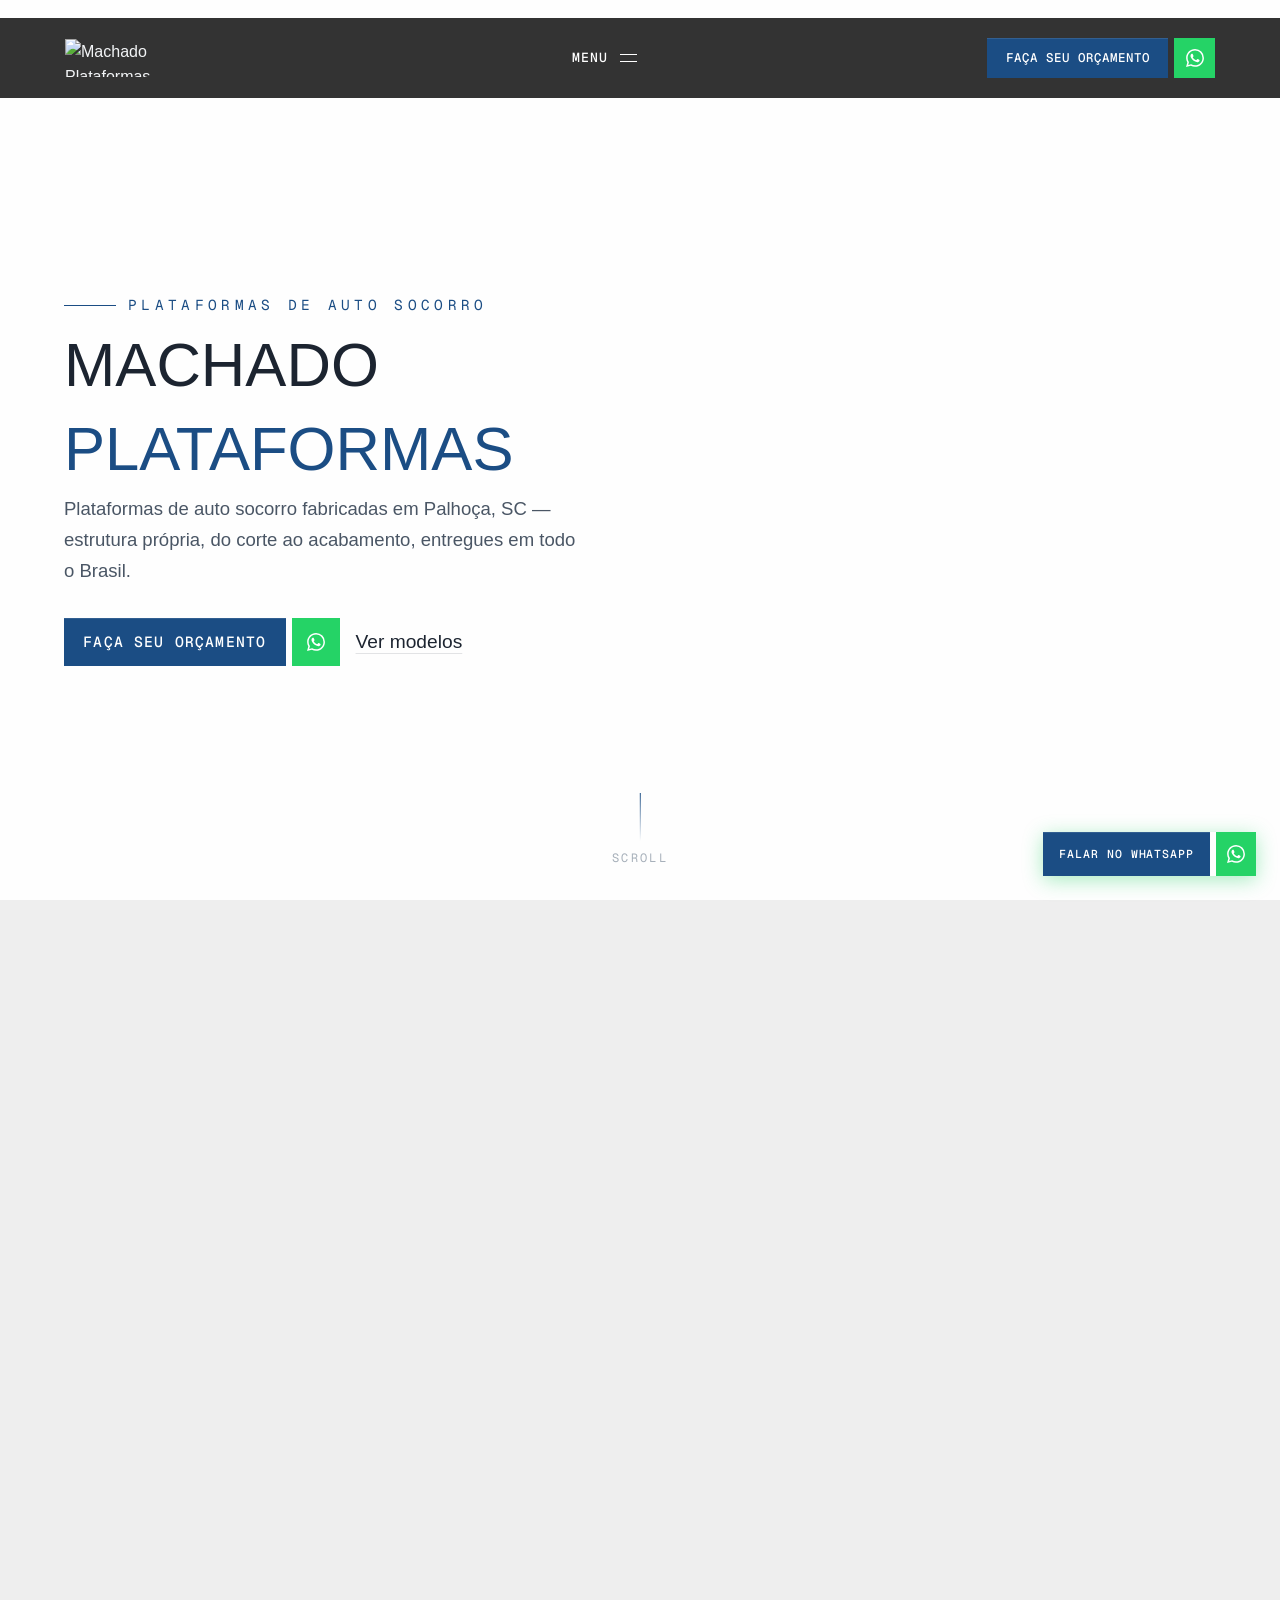
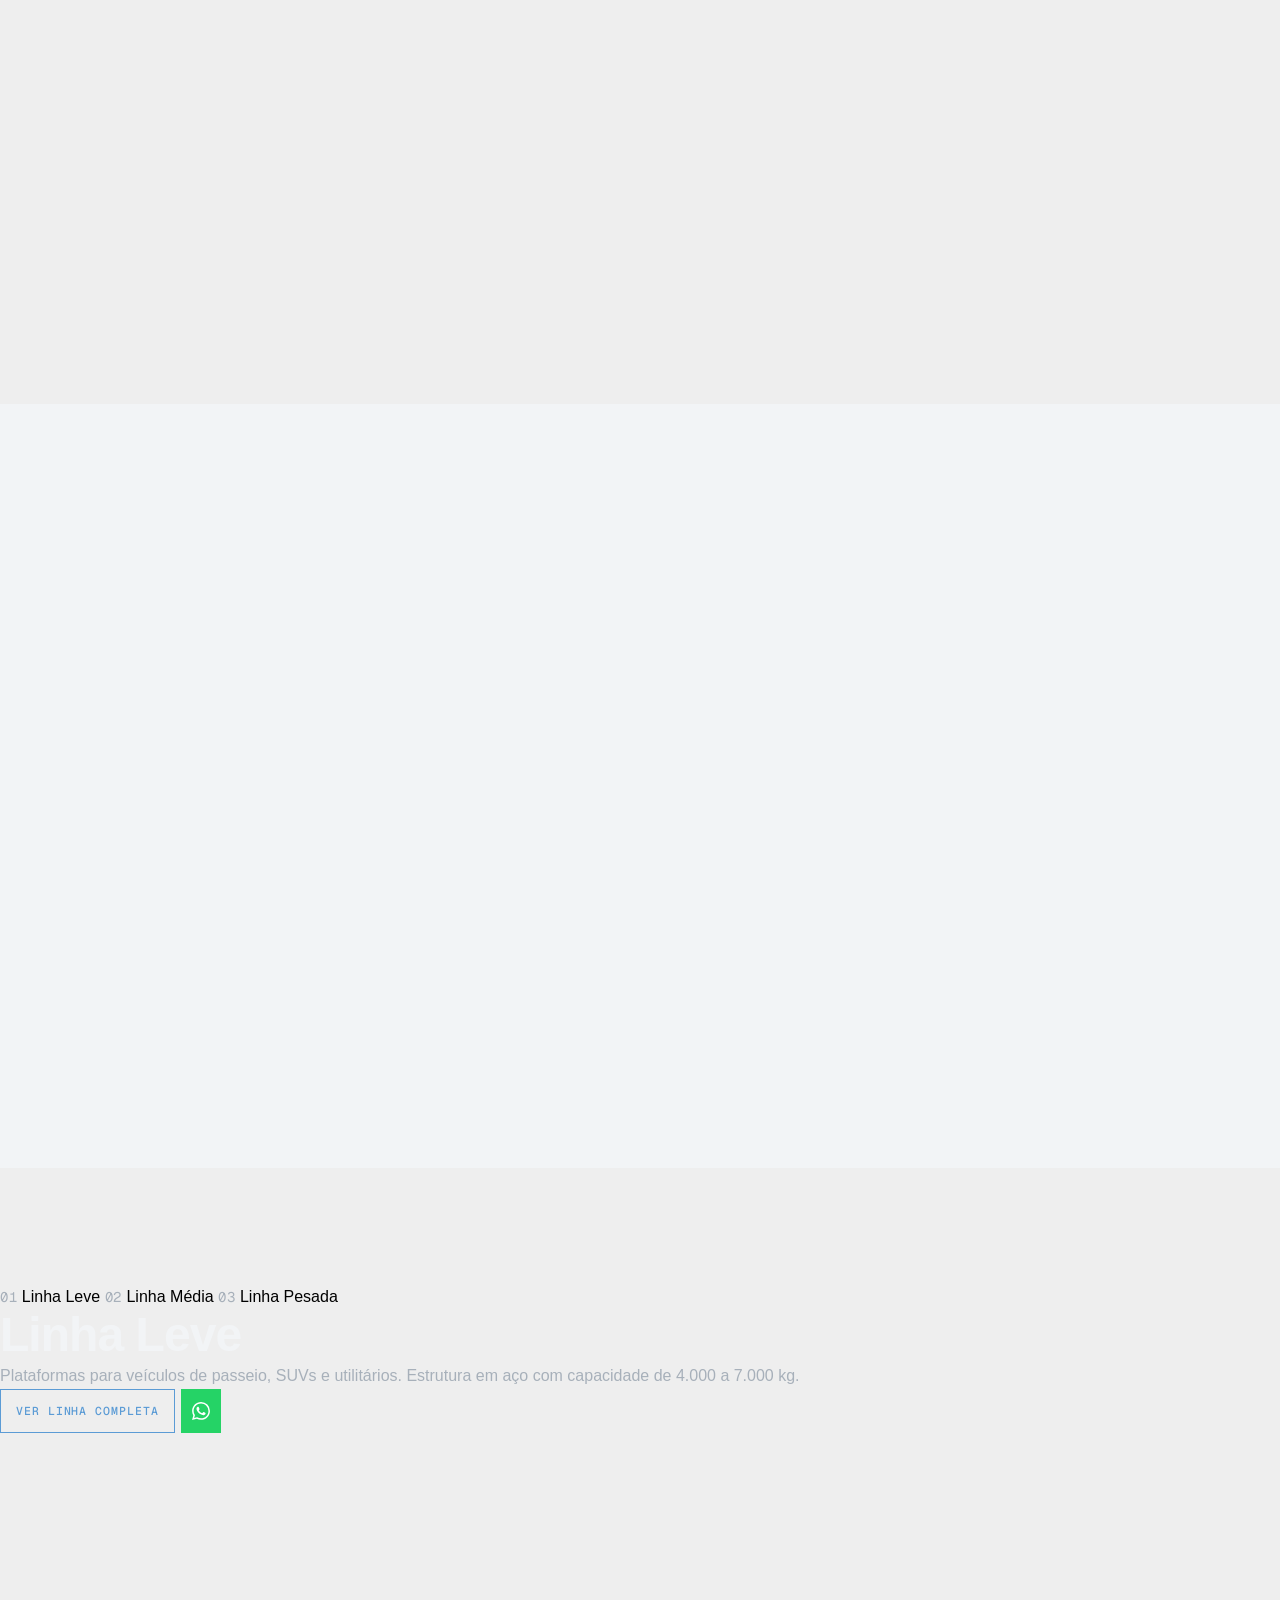
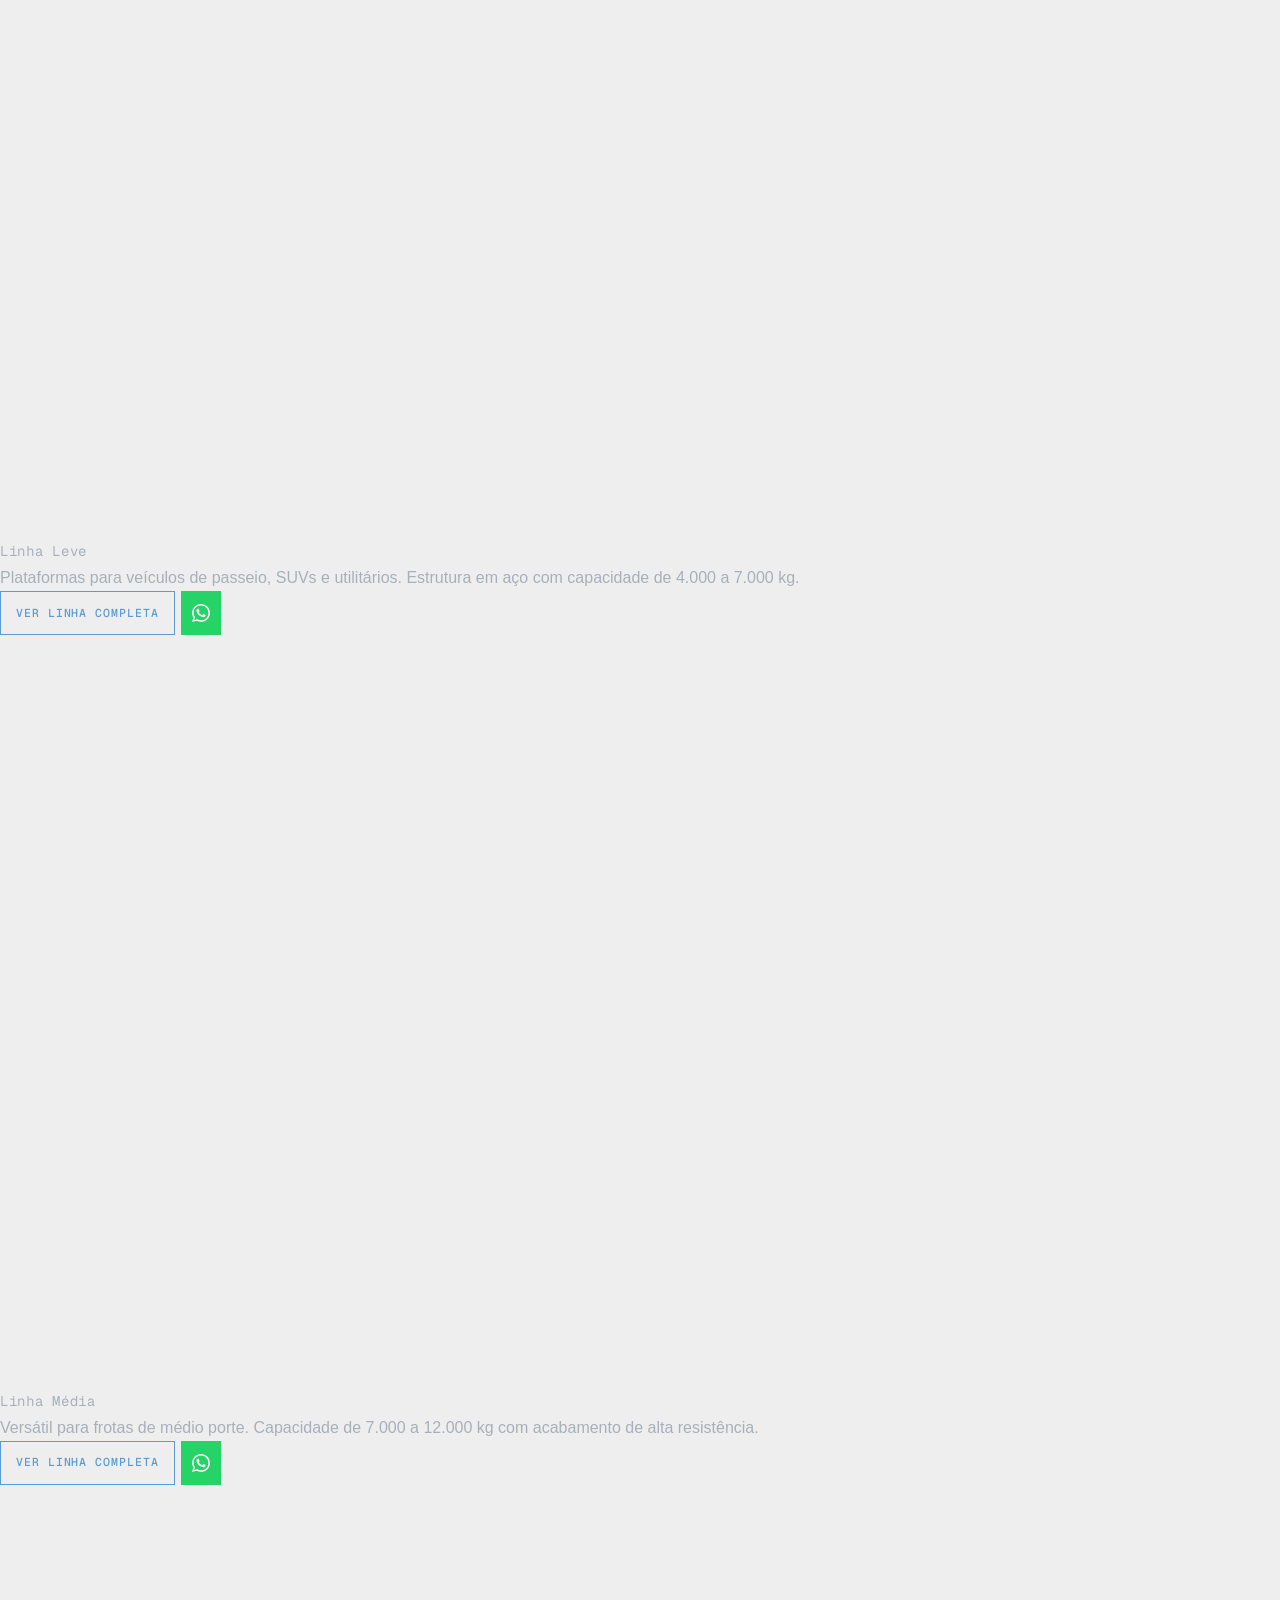
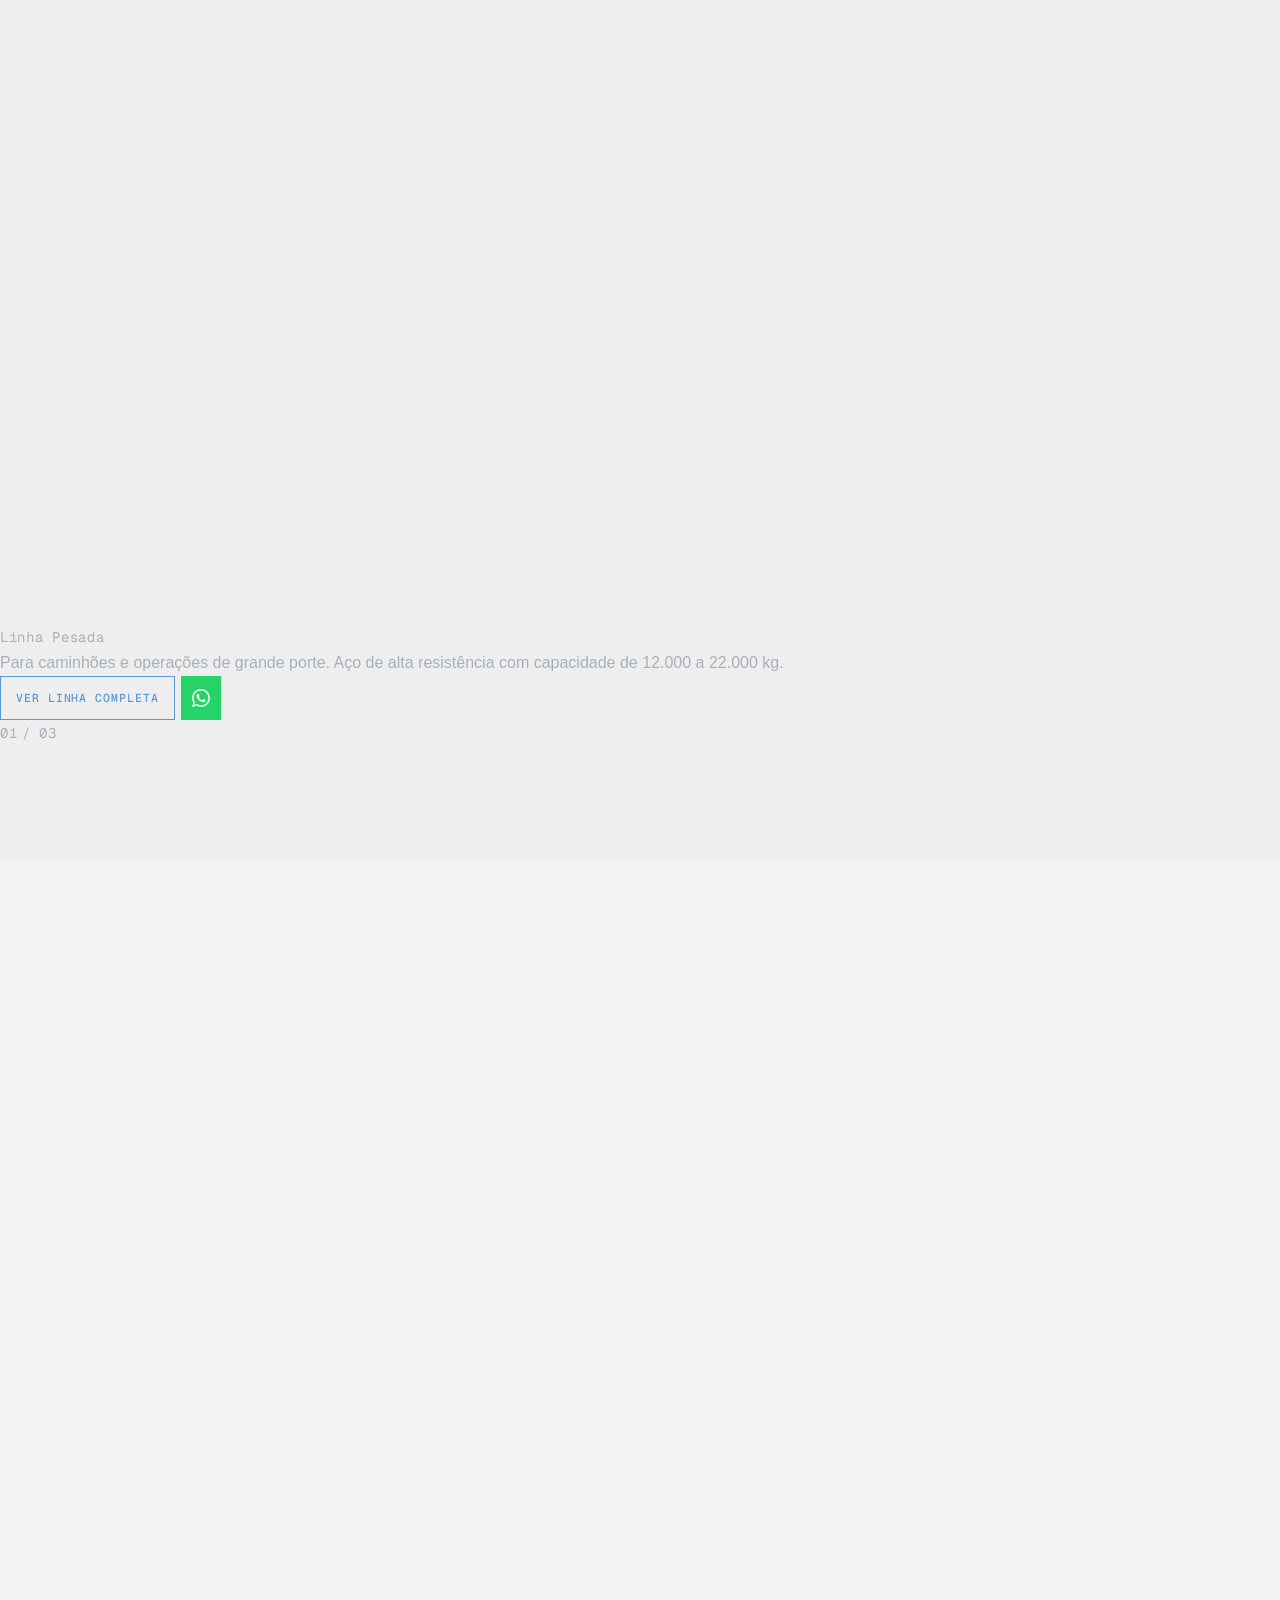
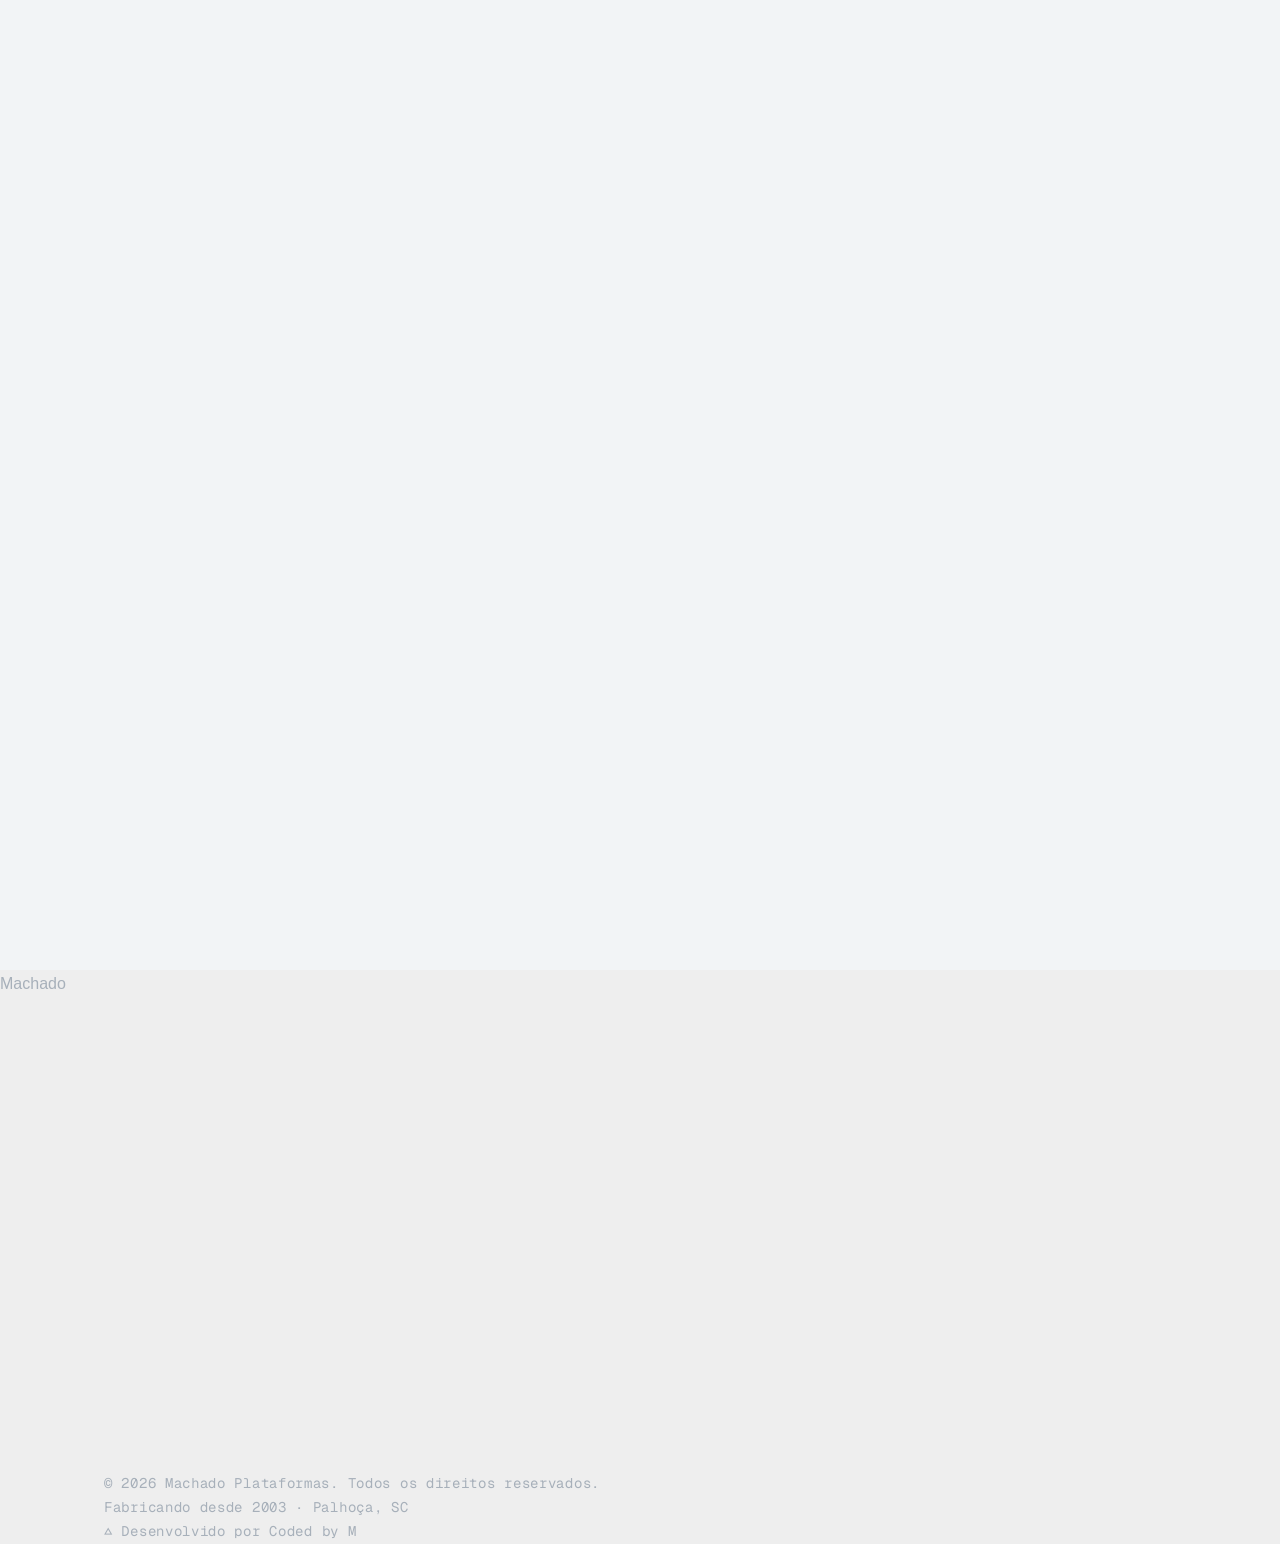
==== commit 0a6a97cf: "Sobre: novo video institucional (preview em loop + YouTube accetWLIZUI) - Preview 13,5s montada dos " ====
--- a/index.html
+++ b/index.html
@@ -4,13 +4,14 @@
   <meta charset="UTF-8" />
   <meta name="viewport" content="width=device-width, initial-scale=1.0" />
 
-  <!-- Google tag (gtag.js) — Google Ads -->
-  <script async src="https://www.googletagmanager.com/gtag/js?id=AW-18175016064"></script>
+  <!-- Google tag (gtag.js) — Google Ads + Google Analytics 4 -->
+  <script async src="https://www.googletagmanager.com/gtag/js?id=G-X7P96XT9CL"></script>
   <script>
     window.dataLayer = window.dataLayer || [];
     function gtag(){dataLayer.push(arguments);}
     gtag('js', new Date());
     gtag('config', 'AW-18175016064');
+    gtag('config', 'G-X7P96XT9CL');
   </script>
 
   <meta name="description" content="Fabricamos plataformas rodoviárias para linha leve, média e pesada, com fabricação própria, atendimento técnico e suporte especializado." />
@@ -350,14 +351,14 @@
       </div>
       <button
         class="sobre-yt"
-        data-yt="i9T5rjnvAbk"
+        data-yt="accetWLIZUI"
         aria-label="Assistir vídeo institucional da Machado Plataformas"
         type="button"
       >
         <video
           class="sobre-yt__preview"
-          data-src="./assets/videos/preview-institucional.mp4"
-          poster="./assets/images/sobre/poster-institucional.webp"
+          data-src="./assets/videos/preview-institucional-2026.mp4"
+          poster="./assets/images/sobre/poster-institucional-2026.webp"
           muted loop playsinline
           preload="none"
           aria-hidden="true"
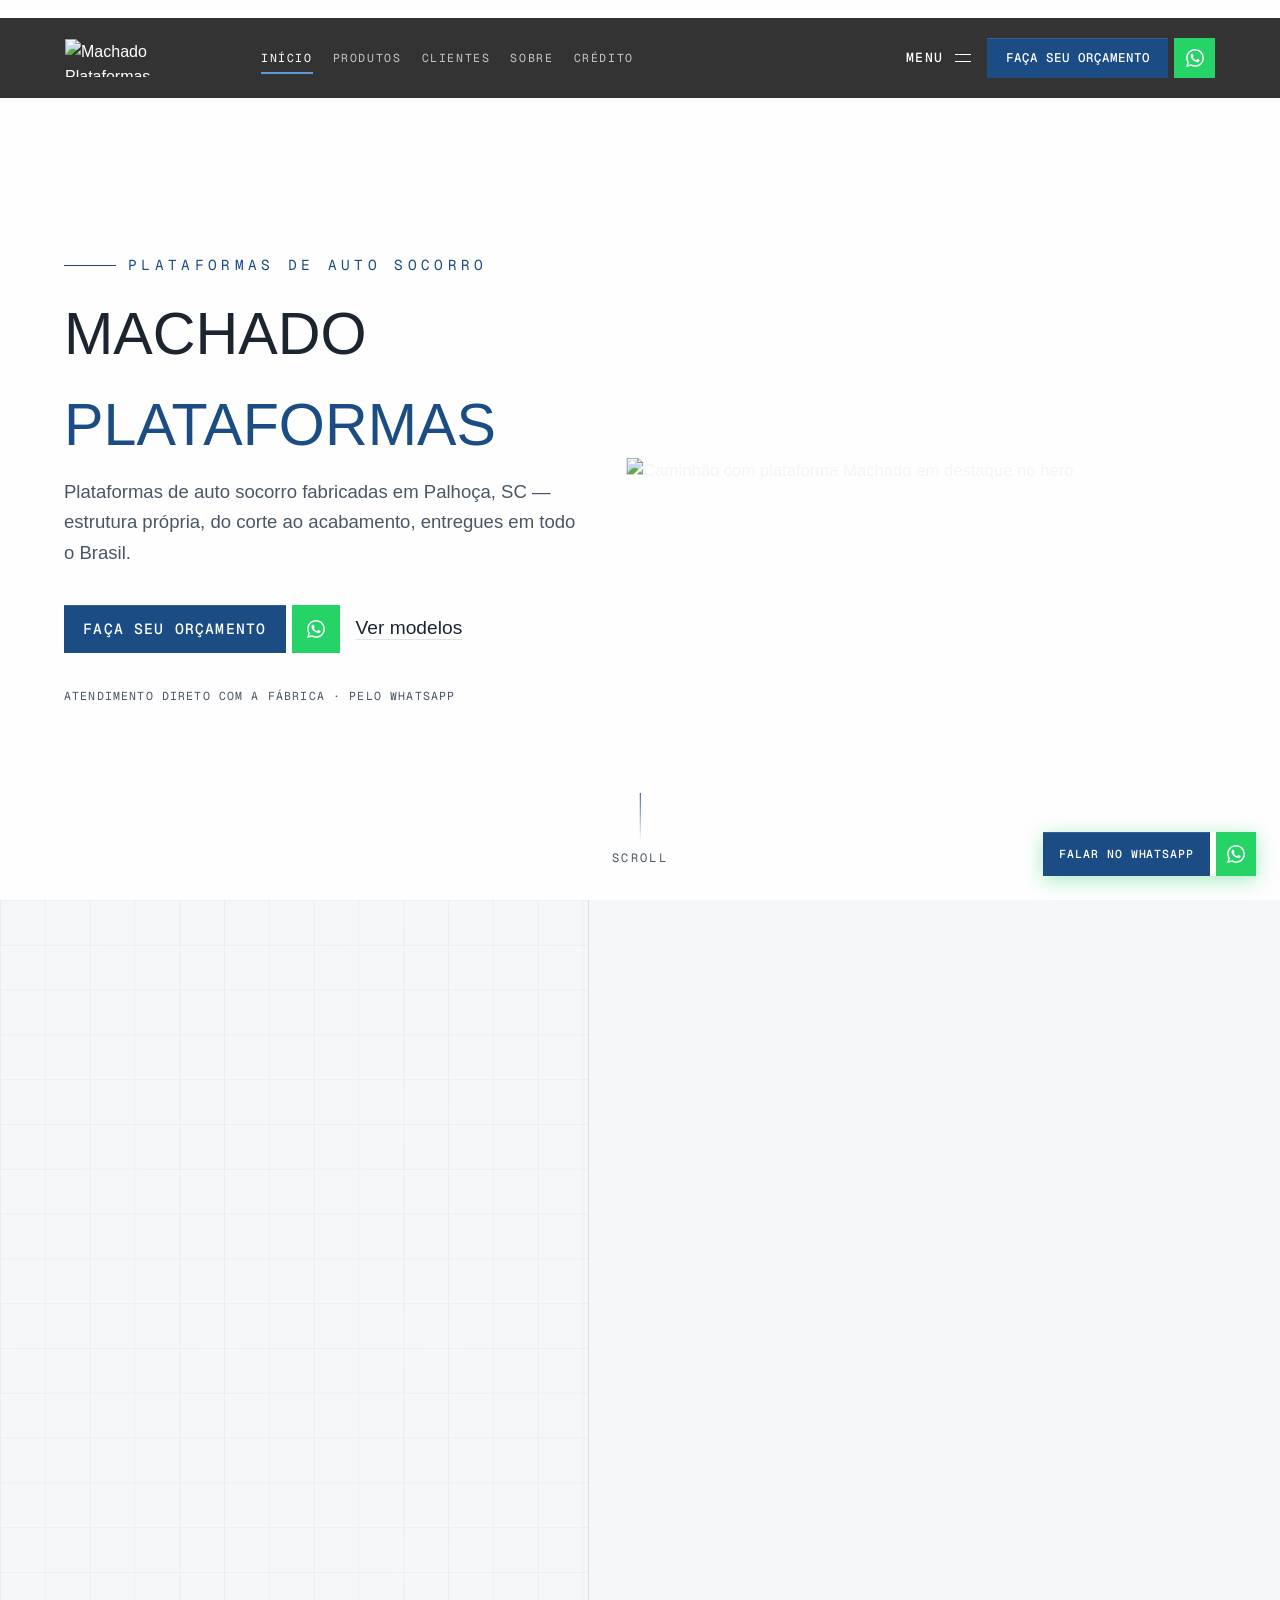
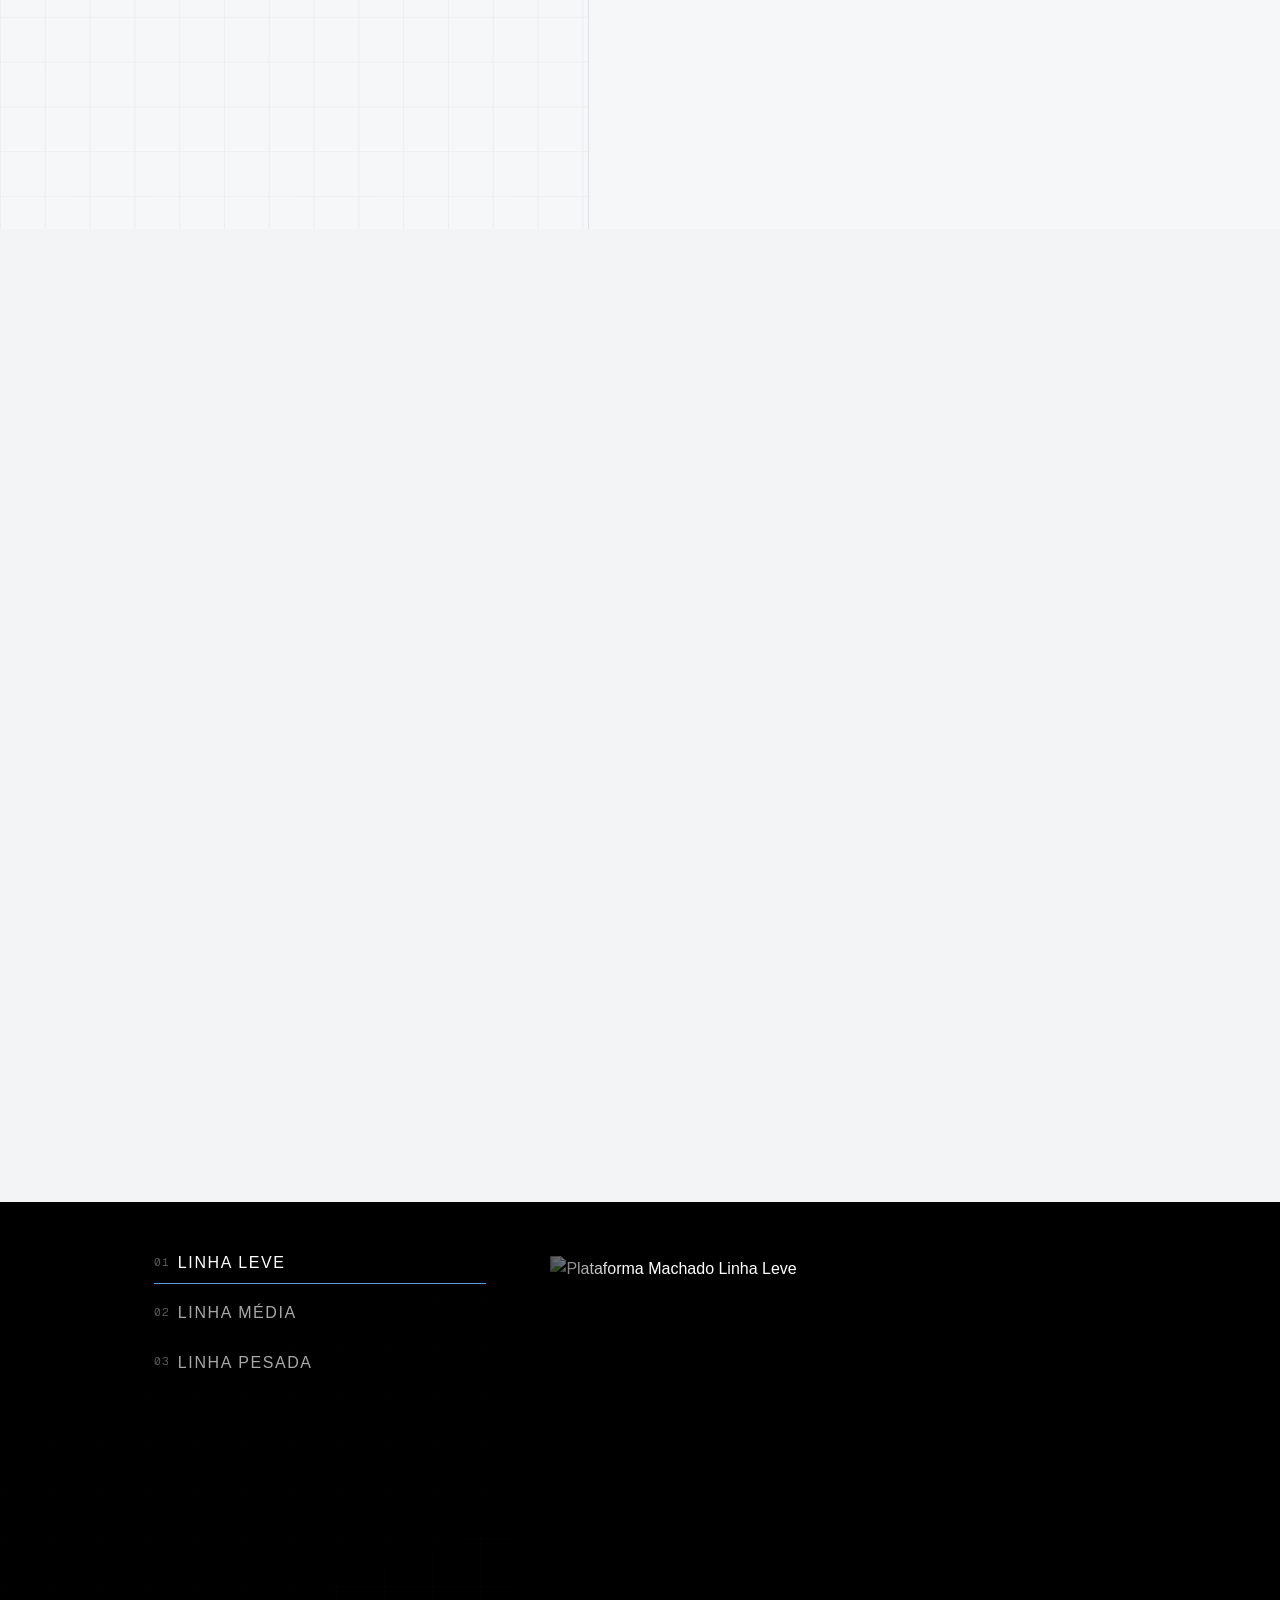
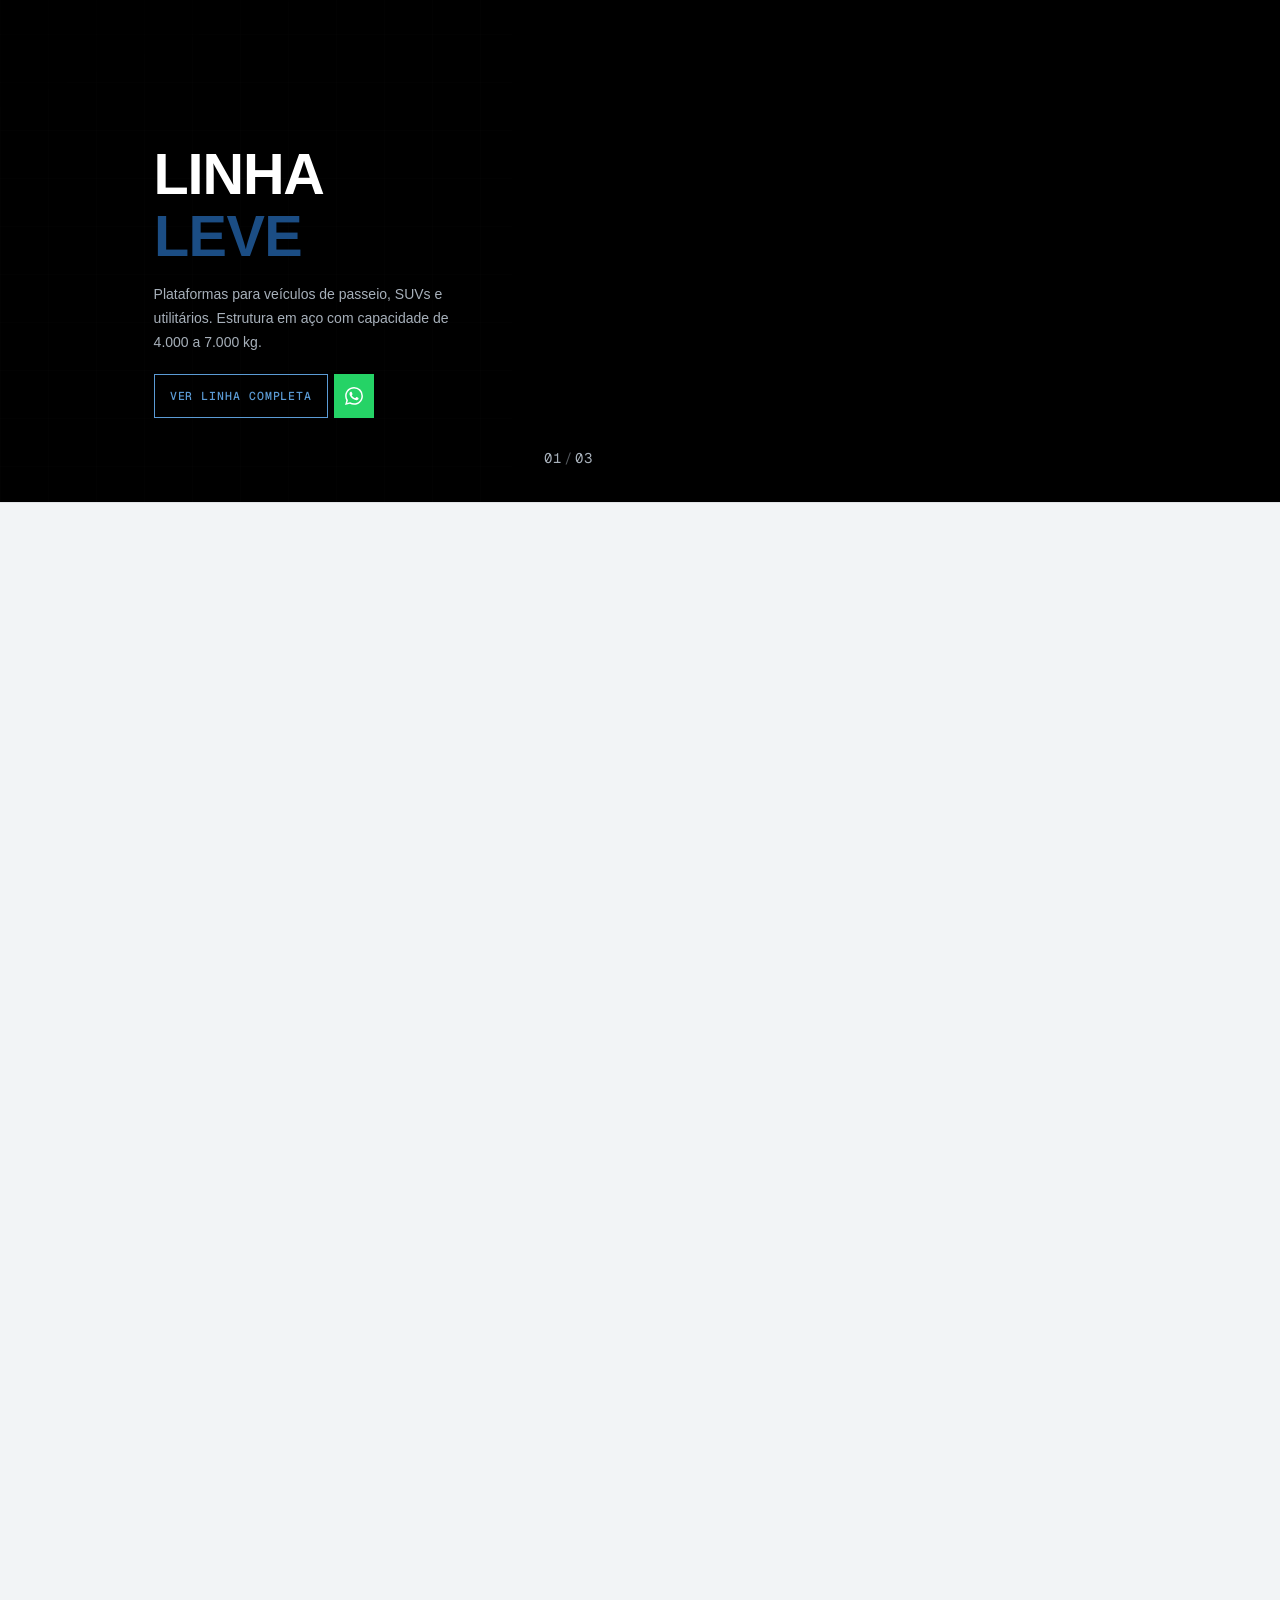
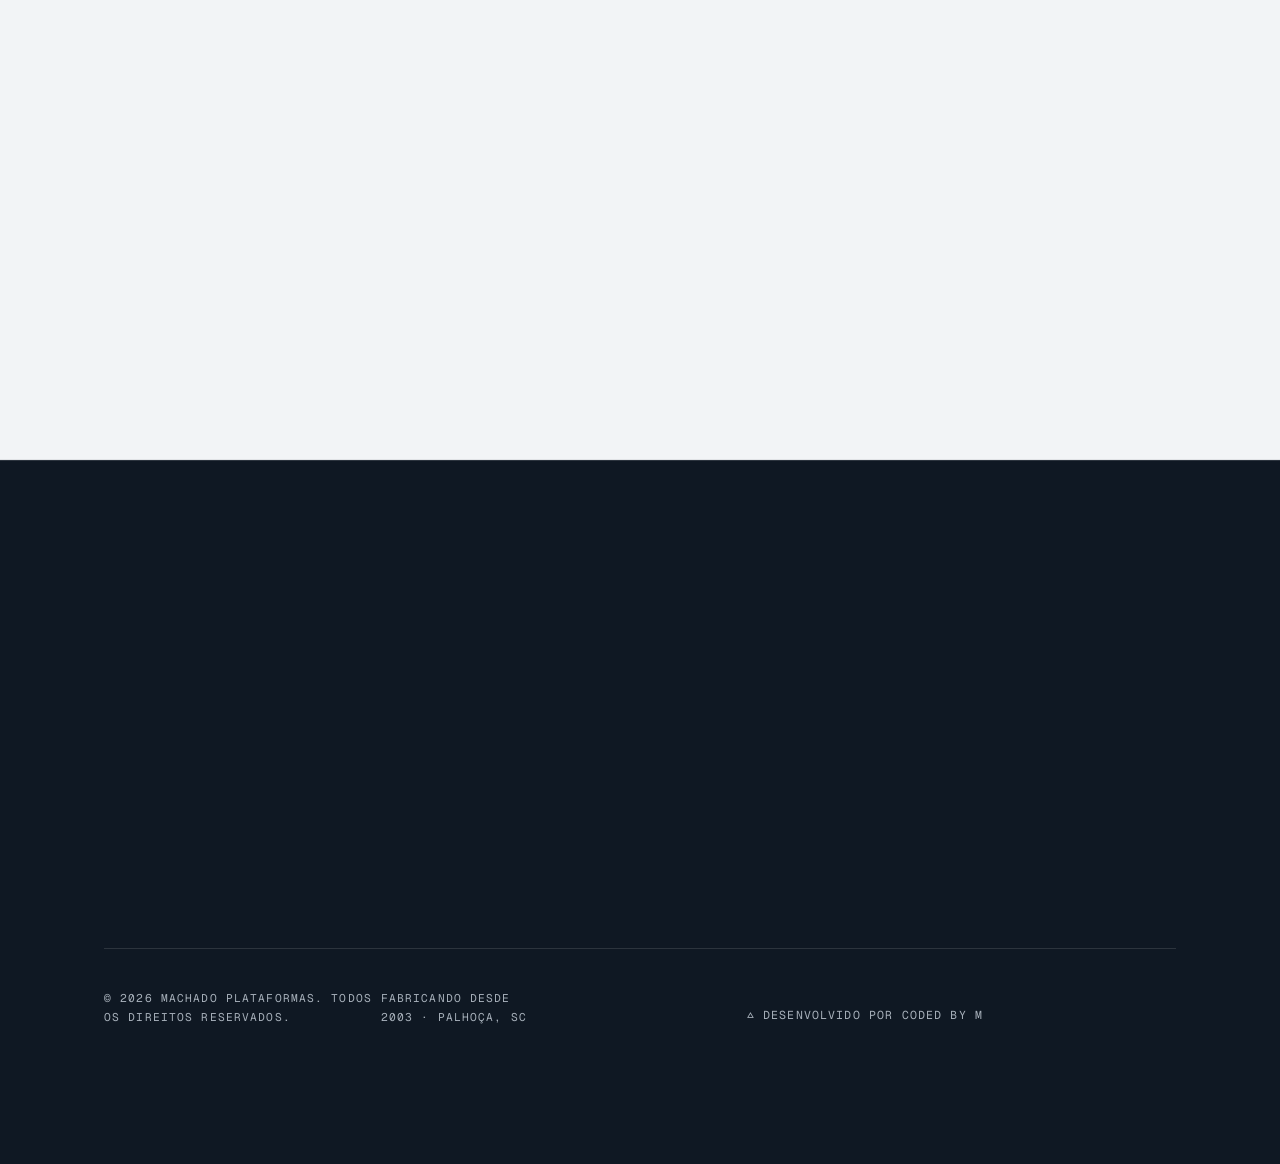
==== commit 944a9656: "Instrumentacao, correcoes de design e performance Tracking (Coded Tracker + GA4/Ads ja existentes) -" ====
--- a/index.html
+++ b/index.html
@@ -14,14 +14,17 @@
     gtag('config', 'G-X7P96XT9CL');
   </script>
 
+  <!-- Coded Tracker — analytics first-party -->
+  <script defer src="https://web-production-784b1.up.railway.app/tracker/v1.js" data-site="ci_pub_66e8cbd6e32f3d07d75ba623d486af66"></script>
+
   <meta name="description" content="Fabricamos plataformas rodoviárias para linha leve, média e pesada, com fabricação própria, atendimento técnico e suporte especializado." />
 
   <!-- OG / Social -->
   <meta property="og:title" content="Machado Plataformas | Plataformas para Guincho e Transporte" />
   <meta property="og:description" content="Fabricamos plataformas rodoviárias para linha leve, média e pesada, com fabricação própria, atendimento técnico e suporte especializado." />
-  <meta property="og:url" content="https://machadoplataformas.com.br/" />
+  <meta property="og:url" content="https://www.machadoplataformas.com.br/" />
   <meta property="og:type" content="website" />
-  <meta property="og:image" content="https://machadoplataformas.com.br/assets/images/og/machado-share.jpg" />
+  <meta property="og:image" content="https://www.machadoplataformas.com.br/assets/images/og/machado-share.jpg" />
   <meta property="og:site_name" content="Machado Plataformas" />
   <meta property="og:locale" content="pt_BR" />
   <meta name="twitter:card" content="summary_large_image" />
@@ -45,7 +48,7 @@
   <link rel="dns-prefetch" href="https://unpkg.com" />
 
   <!-- CSS crítico inline — elimina render-blocking; bundle carrega não-bloqueante abaixo -->
-  <style>:root{--color-bg:#1C2430;--color-bg-mid:#2F3B4A;--color-bg-light:#4A5665;--color-steel:#A7B0BA;--color-surface:#F2F4F6;--color-primary:#1B4D84;--color-primary-light:#5B9BD5;--color-primary-muted:#8FB4D4;--color-navy:#1E3A5F;--color-navy-dark:#1A2E46;--color-text:#F2F4F6;--color-text-muted:#A7B0BA;--color-text-dark:#1C2430;--color-white:#FFFFFF;--color-border:#2F3B4A;--color-border-light:#4A5665;--color-overlay:rgba(28,36,48,0.85);--color-whatsapp:#25D366;--color-star:#FFB800;--color-error:#E05A5A;--color-process-accent:var(--color-primary);--color-footer-bg:#0F1823;--color-black:#000000;--color-primary-soft:rgba(91,155,213,0.08);--color-primary-ring:rgba(91,155,213,0.15);--color-primary-glow:rgba(91,155,213,0.25);--color-primary-surface:rgba(26,75,130,0.06);--color-border-soft:rgba(28,36,48,0.12);--color-whatsapp-soft:rgba(37,211,102,0.8);--color-error-ring:rgba(224,90,90,0.15);--color-white-muted:rgba(255,255,255,0.7);--color-white-subtle:rgba(255,255,255,0.1);--color-white-soft:rgba(255,255,255,0.14);--color-white-border:rgba(255,255,255,0.5);--color-black-soft:rgba(0,0,0,0.15);--color-black-muted:rgba(0,0,0,0.2);--color-black-shadow:rgba(0,0,0,0.22);--color-navbar-dark:rgba(0,0,0,0.78);--color-navbar-dark-strong:rgba(0,0,0,0.92);--color-navbar-light:rgba(242,244,246,0.9);--color-navbar-light-strong:rgba(242,244,246,0.96);--color-navbar-border-dark:rgba(255,255,255,0.08);--color-navbar-border-dark-strong:rgba(255,255,255,0.12);--color-navbar-border-light:rgba(28,36,48,0.12);--color-menu-bg:#333333;--color-navbar-panel:var(--color-menu-bg);--color-navbar-open:var(--color-menu-bg);--color-navbar-panel-card:rgba(255,255,255,0.04);--color-navbar-shadow:rgba(0,0,0,0.18);--color-navbar-overlay-light:rgba(15,24,35,0.18);--color-stats-bg:#EEEEEE;--color-stats-card:#F7F7F7;--color-stats-text:#111111;--color-stats-border:rgba(28,36,48,0.1);--color-stats-shadow:rgba(28,36,48,0.08);--color-stats-shadow-hover:rgba(26,75,130,0.16);--color-stats-divider:rgba(28,36,48,0.12);--font-display:'Machado','aktiv-grotesk','Aktiv Grotesk','AktivGrotesk','Helvetica Neue',Arial,sans-serif;--font-titles:'Horizon','Century Gothic',Arial,sans-serif;--font-heading:'aktiv-grotesk','Aktiv Grotesk','AktivGrotesk','Helvetica Neue',Arial,sans-serif;--font-body:'aktiv-grotesk','Aktiv Grotesk','AktivGrotesk','Helvetica Neue',Arial,sans-serif;--font-mono:'geist-mono','Geist Mono','Courier New',monospace;--font-ui-mono:'geist-mono','Geist Mono','Courier New',monospace;--weight-light:300;--weight-regular:400;--weight-medium:500;--weight-semibold:600;--weight-bold:700;--text-xs:0.75rem;--text-sm:0.875rem;--text-base:1rem;--text-lg:1.125rem;--text-xl:1.25rem;--text-2xl:1.5rem;--text-3xl:1.875rem;--text-4xl:2.25rem;--text-5xl:3rem;--text-6xl:3.75rem;--text-hero:6rem;--text-display:8rem;--space-1:0.25rem;--space-2:0.5rem;--space-3:0.75rem;--space-4:1rem;--space-5:1.25rem;--space-6:1.5rem;--space-8:2rem;--space-10:2.5rem;--space-12:3rem;--space-14:3.5rem;--space-16:4rem;--space-20:5rem;--space-24:6rem;--space-32:8rem;--space-40:10rem;--container-max:1440px;--container-default:1200px;--container-padding:clamp(1.25rem,5vw,4rem);--section-sm:clamp(3rem,6vw,6rem);--section-md:clamp(5rem,9vw,10rem);--section-lg:clamp(7rem,12vw,14rem);--button-split-gap:0.375rem;--ease-machado:cubic-bezier(0.16,1,0.3,1);--ease-snap:cubic-bezier(0.87,0,0.13,1);--ease-premium:cubic-bezier(0.22,1,0.36,1);--dur-fast:200ms;--dur-normal:400ms;--dur-slow:700ms;--dur-slower:1000ms;--dur-crawl:1600ms;--dur-instant:10ms;--radius-sm:4px;--radius-md:8px;--radius-lg:16px;--radius-full:9999px;--shadow-whatsapp:0 4px 20px rgba(37,211,102,0.4);--shadow-whatsapp-hover:0 6px 28px rgba(37,211,102,0.6);--shadow-whatsapp-soft:0 4px 20px rgba(37,211,102,0.25);--shadow-whatsapp-strong:0 8px 24px rgba(37,211,102,0.35);--shadow-lift:0 6px 18px var(--color-black-shadow);--shadow-control-hover:0 4px 16px var(--color-black-soft);--shadow-primary-soft:0 8px 24px var(--color-primary-glow);--navbar-height:80px;--navbar-height-scrolled:64px;--navbar-panel-offset:104px;--navbar-panel-top-gap:0.35rem;--navbar-panel-bottom-gap:100px;--navbar-panel-meta-gap-desktop:200px;--navbar-panel-max:1400px;--navbar-panel-grid-gap:40px;--navbar-panel-card-gap:20px;--navbar-panel-nav-width:280px;--navbar-panel-meta-max:400px}*,*::before,*::after{box-sizing:border-box;margin:0;padding:0}html{font-size:16px;scroll-behavior:auto;overflow-x:clip;-webkit-text-size-adjust:100%}body{min-height:100vh;overflow-x:clip;line-height:1.5;-webkit-font-smoothing:antialiased;-moz-osx-font-smoothing:grayscale;text-rendering:optimizeLegibility}img,picture,video,canvas,svg{display:block;max-width:100%}input,button,textarea,select{font:inherit;border:none;background:none;appearance:none;-webkit-appearance:none}:focus:not(:focus-visible){outline:none}button{cursor:pointer}p,h1,h2,h3,h4,h5,h6{overflow-wrap:break-word}a{color:inherit;text-decoration:none}ul,ol{list-style:none}table{border-collapse:collapse}:focus-visible{outline:2px solid var(--color-primary-light);outline-offset:3px}.skip-link{position:absolute;top:-100%;left:var(--space-4,1rem);z-index:9999;padding:var(--space-3,0.75rem) var(--space-6,1.5rem);background-color:var(--color-primary);color:var(--color-white);font-family:var(--font-ui-mono);font-size:0.85rem;font-weight:500;letter-spacing:0.06em;text-transform:uppercase;text-decoration:none;transition:top 200ms ease}.skip-link:focus-visible{top:var(--space-4,1rem);outline:2px solid var(--color-white);outline-offset:2px}@font-face{font-family:'Horizon';src:url('../assets/fonts/Horizon-Font/Horizon.woff2') format('woff2');font-weight:normal;font-style:normal;font-display:swap}@font-face{font-family:'Machado';src:url('../assets/fonts/Machado-Display.woff2') format('woff2'),url('../assets/fonts/METAG___.TTF') format('truetype');font-weight:normal;font-style:normal;font-display:swap}body{font-family:var(--font-body);font-size:var(--text-base);color:var(--color-text);background-color:var(--color-stats-bg);font-weight:var(--weight-regular);line-height:1.6}h1,h2,h3,h4,h5,h6{font-family:var(--font-heading);font-weight:var(--weight-regular);line-height:1.1;color:var(--color-text);letter-spacing:0}h2{font-family:'Horizon',var(--font-heading);font-weight:700;letter-spacing:-0.02em}h1{font-size:var(--text-5xl)}h2{font-size:var(--text-4xl)}h3{font-size:var(--text-3xl)}h4{font-size:var(--text-2xl)}h5{font-size:var(--text-xl)}h6{font-size:var(--text-lg)}p{font-size:var(--text-base);font-weight:var(--weight-regular);line-height:1.7;color:var(--color-text-muted)}.hero-title{font-family:var(--font-display);font-size:var(--text-display);font-weight:normal;line-height:0.92;letter-spacing:0;color:var(--color-white);text-transform:uppercase}.section-title{font-family:'Horizon',var(--font-heading);font-size:3rem;font-weight:700;line-height:1.05;letter-spacing:-0.02em;color:var(--color-text);text-transform:uppercase}.eyebrow{display:inline-block;font-family:var(--font-mono);font-size:var(--text-xs);font-weight:var(--weight-medium);letter-spacing:0.2em;text-transform:uppercase;color:var(--color-primary-light);margin-bottom:var(--space-3)}.eyebrow::before{content:'— '}.lead{font-size:var(--text-lg);line-height:1.65;color:var(--color-text-muted)}.mono{font-family:var(--font-mono);font-size:var(--text-sm);font-weight:var(--weight-regular);color:var(--color-text-muted);letter-spacing:0.05em}.text-white{color:var(--color-white)}.text-muted{color:var(--color-text-muted)}.text-primary{color:var(--color-primary-light)}.text-dark{color:var(--color-text-dark)}.text-stroke{color:#1B4D84}.uppercase{text-transform:uppercase}.condensed{font-family:var(--font-heading)}.section--light p{color:var(--color-bg-light)}.section--light h2{color:var(--color-text-dark)}.section--light .eyebrow{color:var(--color-primary)}@media (min-width:768px){h1{font-size:var(--text-6xl)}h2{font-size:var(--text-5xl)}}.container{width:100%;max-width:var(--container-default);margin-inline:auto;padding-inline:var(--container-padding)}.container--wide{max-width:var(--container-max)}.section{padding-block:var(--section-md);position:relative;overflow:hidden;scroll-margin-top:calc(var(--navbar-height)+var(--space-6))}.section--sm{padding-block:var(--section-sm)}.section--lg{padding-block:var(--section-lg)}.section--dark{background-color:var(--color-bg)}.section--mid{background-color:var(--color-bg-mid)}.section--light{background-color:var(--color-surface);color:var(--color-text-dark)}.section-header{margin-bottom:var(--space-12)}.section-header--center{text-align:center}.section-header--split{display:flex;align-items:flex-end;justify-content:space-between;gap:var(--space-8)}.section-heading{--heading-rule:var(--color-stats-border);--heading-title:var(--color-stats-text);--heading-meta:var(--color-primary);position:relative;display:grid;grid-template-columns:auto 1fr;gap:var(--space-3) var(--space-5);align-items:center}.section-heading--compact{max-width:46rem}.section-heading__meta{grid-column:1;color:var(--heading-meta);font-size:var(--text-xs);font-weight:var(--weight-medium);letter-spacing:0.12em;text-transform:uppercase;white-space:nowrap}.section-heading__rule{position:relative;grid-column:2;width:100%;height:1px;overflow:visible;background-color:var(--heading-rule);transform-origin:left}.section-heading__square{position:absolute;top:-0.32rem;left:0;width:0.65rem;height:0.65rem;background-color:var(--heading-meta);transform-origin:center}.section-heading__title{grid-column:1 / -1;margin:0;max-width:52rem;overflow-wrap:normal;color:var(--heading-title);font-family:'Horizon',var(--font-heading);font-size:var(--text-4xl);font-weight:700;letter-spacing:-0.02em;font-weight:var(--weight-regular);line-height:1.05;letter-spacing:-0.01em;text-wrap:balance}.section-heading__subtitle{grid-column:1 / -1;max-width:40rem;margin:0;color:var(--color-text-muted);font-size:var(--text-base);line-height:1.6}.grid{display:grid;gap:var(--space-6)}.grid--2{grid-template-columns:1fr}.grid--3{grid-template-columns:1fr}.grid--4{grid-template-columns:1fr}@media (min-width:768px){.grid--2{grid-template-columns:repeat(2,1fr)}.grid--3{grid-template-columns:repeat(2,1fr)}.grid--4{grid-template-columns:repeat(2,1fr)}}@media (min-width:1024px){.grid--3{grid-template-columns:repeat(3,1fr)}.grid--4{grid-template-columns:repeat(4,1fr)}}.flex{display:flex}.flex-center{display:flex;align-items:center;justify-content:center}.flex-between{display:flex;align-items:center;justify-content:space-between}.flex-col{display:flex;flex-direction:column}.gap-4{gap:var(--space-4)}.gap-6{gap:var(--space-6)}.gap-8{gap:var(--space-8)}.btn{position:relative;display:inline-flex;align-items:center;justify-content:center;gap:var(--space-2);overflow:hidden;padding:var(--space-4) var(--space-8);font-family:var(--font-heading);font-size:var(--text-sm);font-weight:var(--weight-medium);letter-spacing:0.12em;text-transform:uppercase;cursor:pointer;touch-action:manipulation;user-select:none;transition:color var(--dur-normal) var(--ease-premium),box-shadow var(--dur-fast) var(--ease-premium);white-space:nowrap;border:2px solid transparent;z-index:0}.btn::before{content:'';position:absolute;inset:0;transform:scaleX(0);transform-origin:right;transition:transform var(--dur-normal) var(--ease-premium);z-index:-1}.btn:hover::before{transform:scaleX(1);transform-origin:left}.btn span{position:relative;z-index:1;pointer-events:none}.btn[disabled],.btn[aria-disabled="true"]{opacity:0.42;pointer-events:none;cursor:not-allowed}.btn__label,.btn__plus{position:relative;z-index:1;display:inline-flex;align-items:center;justify-content:center}.btn--primary{background-color:var(--color-primary);color:var(--color-white);border-color:var(--color-primary)}.btn--primary::before{background-color:var(--color-primary-light)}.btn--ghost{background-color:transparent;color:var(--color-text);border-color:var(--color-border-light)}.btn--ghost::before{background-color:var(--color-bg-light)}.btn--whatsapp{background-color:var(--color-whatsapp);color:var(--color-white);border-color:var(--color-whatsapp)}.btn--whatsapp::before{background-color:var(--color-whatsapp-soft)}.btn--whatsapp:hover{box-shadow:var(--shadow-whatsapp-soft)}.btn--outline{background-color:transparent;color:var(--color-primary-light);border-color:var(--color-primary-light)}.btn--outline::before{background-color:var(--color-primary)}.btn--outline:hover{color:var(--color-white)}.btn--split{gap:var(--button-split-gap);padding:0;overflow:hidden;border:0;background-color:transparent}.btn--split::before{content:none}.btn--split:hover{transform:none;filter:none}.btn--split:active{transform:none;filter:none}.btn--split .btn__label,.btn--split .btn__plus{min-height:2.75rem;flex-shrink:0;transition:background-color 280ms var(--ease-premium),color 280ms var(--ease-premium),box-shadow 280ms var(--ease-premium),letter-spacing 280ms var(--ease-premium),transform 180ms var(--ease-premium)}.btn--split .btn__label{position:relative;z-index:2;padding-inline:1rem;font-family:var(--font-ui-mono);font-size:0.72rem;font-weight:var(--weight-medium);letter-spacing:0.08em;text-transform:uppercase}.btn--split .btn__plus{position:relative;z-index:1;min-width:2.5rem;padding-inline:0.55rem;font-family:var(--font-ui-mono);font-size:1rem;font-weight:var(--weight-medium);line-height:1}.btn--split-primary .btn__label{background-color:var(--color-primary);color:var(--color-white);box-shadow:inset 0 1px 0 var(--color-white-subtle)}.btn--split-primary .btn__plus{background-color:#25D366;color:var(--color-white)}.btn--split-primary:hover .btn__label{background-color:var(--color-primary-light);box-shadow:inset 0 1px 0 var(--color-white-soft),var(--shadow-primary-soft)}.btn--split-primary:hover .btn__plus{background-color:#1ebe5d}.btn--split-outline .btn__label{background-color:transparent;color:var(--color-primary-light);box-shadow:inset 0 0 0 1px var(--color-primary-light)}.btn--split-outline .btn__plus{background-color:#25D366;color:var(--color-white);box-shadow:none}.btn--split-outline:hover .btn__label{background-color:var(--color-primary);color:var(--color-white);box-shadow:inset 0 0 0 1px var(--color-primary),0 8px 24px var(--color-primary-glow)}.btn--split-outline:hover .btn__plus{background-color:#1ebe5d;color:var(--color-white);box-shadow:none}.btn--split-ghost .btn__label{background-color:transparent;color:var(--color-text);box-shadow:inset 0 0 0 1px var(--color-border-light)}.btn--split-ghost .btn__plus{background-color:transparent;color:var(--color-text);box-shadow:inset 0 0 0 1px var(--color-border-light)}.btn--split-ghost:hover .btn__label{background-color:var(--color-bg-light);box-shadow:inset 0 0 0 1px var(--color-border-light),var(--shadow-control-hover)}.btn--split-ghost:hover .btn__plus{background-color:var(--color-bg-light)}.btn--split-whatsapp .btn__label{background-color:var(--color-whatsapp);color:var(--color-white)}.btn--split-whatsapp .btn__plus{background-color:var(--color-black-muted);color:var(--color-white)}.btn--split-whatsapp:hover .btn__label{background-color:var(--color-whatsapp-soft);box-shadow:var(--shadow-whatsapp-strong)}.btn--split-whatsapp:hover .btn__plus{background-color:var(--color-whatsapp)}.btn--split:hover .btn__plus{transform:none}.btn--split:active .btn__plus{transform:none}.btn__icon{display:flex;align-items:center;flex-shrink:0}.btn--split--sm .btn__label,.btn--split--sm .btn__plus{min-height:2.25rem}.btn--split--sm .btn__label{padding-inline:0.85rem;font-size:0.68rem;letter-spacing:0.09em}.btn--split--sm .btn__plus{min-width:2.25rem;font-size:0.9rem}.btn--split--lg .btn__label,.btn--split--lg .btn__plus{min-height:3.25rem}.btn--split--lg .btn__label{padding-inline:1.5rem;font-size:0.8rem;letter-spacing:0.1em}.btn--split--lg .btn__plus{min-width:3.25rem;font-size:1.15rem}.divider{width:100%;height:1px;background-color:var(--color-border)}.overlay{position:absolute;inset:0;background-color:var(--color-overlay);z-index:1}.sr-only{position:absolute;width:1px;height:1px;padding:0;margin:-1px;overflow:hidden;clip:rect(0,0,0,0);white-space:nowrap;border:0}[data-animate]{will-change:opacity,transform}[data-animate="fade-up"]{opacity:0;transform:translateY(60px)}[data-animate="fade-in"]{opacity:0}[data-animate="slide-left"]{opacity:0;transform:translateX(-60px)}[data-animate="slide-right"]{opacity:0;transform:translateX(60px)}[data-animate="scale-in"]{opacity:0;transform:scale(0.92)}[data-animate="lines"]{opacity:0}#cursor,#cursor-follower{position:fixed;border-radius:50%;pointer-events:none;z-index:9998;mix-blend-mode:normal}#cursor{width:10px;height:10px;background-color:var(--color-primary-light);transform:translate(-50%,-50%)}#cursor-follower{width:36px;height:36px;border:1.5px solid var(--color-primary-light);background-color:transparent;transform:translate(-50%,-50%);transition:opacity var(--dur-fast) ease,transform var(--dur-fast) ease}#cursor.cursor--hover{transform:translate(-50%,-50%) scale(2.5);background-color:var(--color-primary-light);opacity:0.4}#cursor-follower.cursor--hover{opacity:0}#cursor.cursor--view{opacity:0}#cursor-follower.cursor--view{width:60px;height:60px;border-color:rgba(255,255,255,0.35);transition:width 0.35s var(--ease-machado),height 0.35s var(--ease-machado),border-color 0.35s var(--ease-machado),opacity 0.2s ease}@media (hover:none){#cursor,#cursor-follower{display:none}}.whatsapp-float{position:fixed;bottom:var(--space-6);right:var(--space-6);z-index:999;display:inline-flex;align-items:center;justify-content:center;box-shadow:var(--shadow-whatsapp);transition:transform var(--dur-normal) ease,box-shadow var(--dur-normal) ease}.whatsapp-float:hover{transform:translateY(-0.125rem);box-shadow:var(--shadow-whatsapp)}.whatsapp-float__button{pointer-events:none}@media (max-width:767px){.whatsapp-float{right:var(--space-4);bottom:var(--space-4)}.whatsapp-float .btn__label,.whatsapp-float .btn__plus{min-height:3.25rem}.whatsapp-float .btn__label{padding-inline:var(--space-4);font-size:var(--text-sm)}.whatsapp-float .btn__plus{min-width:3.25rem}}@media (prefers-reduced-motion:reduce){[data-animate]{opacity:1;transform:none;transition:none;will-change:auto}[data-animate="fade-up"],[data-animate="fade-in"],[data-animate="slide-left"],[data-animate="slide-right"],[data-animate="scale-in"],[data-animate="lines"]{opacity:1;transform:none}#cursor,#cursor-follower,.whatsapp-float,.btn,.btn::before,.btn--split,.btn--split .btn__label,.btn--split .btn__plus,.hero-scroll__line{animation:none;transition-duration:var(--dur-instant)}.btn--split:hover{transform:none;filter:none}.btn--split:hover .btn__plus,.btn--split:active .btn__plus{transform:none}.dep-btn:hover,.dep-btn:active,.produto-gallery__btn:hover,.produto-gallery__btn:active,.produtos-arrow:hover,.produtos-arrow:active{transform:none}}.navbar{position:fixed;inset:0 0 auto 0;z-index:900;padding-top:clamp(0.9rem,1.4vw,1.25rem);transition:padding-top var(--dur-normal) ease;color:var(--color-text)}.navbar-inner{display:grid;grid-template-columns:auto 1fr auto;align-items:center;gap:var(--space-4);min-height:var(--navbar-height);padding:0.95rem 1.75rem;background-color:transparent;border:1px solid transparent;box-shadow:none;backdrop-filter:none;-webkit-backdrop-filter:none;transition:background-color var(--dur-normal) ease,border-color var(--dur-normal) ease,box-shadow var(--dur-normal) ease,min-height var(--dur-normal) ease,padding var(--dur-normal) ease,transform var(--dur-normal) ease}.navbar--scrolled{padding-top:var(--space-3)}.navbar.is-open .navbar-inner,.navbar--scrolled.is-open .navbar-inner{min-height:var(--navbar-height-scrolled);padding-block:0.9rem;background-color:var(--color-menu-bg);border-color:var(--color-menu-bg);box-shadow:none;backdrop-filter:none;-webkit-backdrop-filter:none}.navbar--light .navbar-inner{background-color:var(--color-menu-bg);border-color:var(--color-menu-bg)}.navbar--light .navbar-logo img{filter:none}.navbar--light .navbar-toggle,.navbar--light .navbar-toggle__label{color:var(--color-white)}.navbar--light .navbar-toggle__line{background-color:var(--color-white)}.navbar:not(.navbar--light):not(.is-open) .navbar-logo img{filter:none}.navbar:not(.navbar--light):not(.is-open) .navbar-toggle,.navbar:not(.navbar--light):not(.is-open) .navbar-toggle__label{color:var(--color-text)}.navbar:not(.navbar--light):not(.is-open) .navbar-toggle__line{background-color:var(--color-text)}.navbar.is-open .navbar-logo img{filter:none}.navbar.is-open .navbar-toggle,.navbar.is-open .navbar-toggle__label{color:var(--color-white)}.navbar.is-open .navbar-toggle__line{background-color:var(--color-white)}.navbar--scrolled .navbar-inner,.navbar.is-open .navbar-inner{min-height:var(--navbar-height-scrolled);padding-block:0.9rem}.navbar-logo{display:inline-flex;align-items:center;justify-self:start}.navbar-logo img{display:block;width:auto;height:2.4rem}.navbar-toggle{display:inline-flex;align-items:center;justify-self:center;gap:var(--space-3);padding:0;background:none;border:0;color:var(--color-text);cursor:pointer}.navbar-toggle__label{font-family:var(--font-ui-mono);font-size:0.82rem;font-weight:var(--weight-medium);letter-spacing:0.08em;text-transform:uppercase;color:var(--color-text);transition:opacity var(--dur-fast) ease}.navbar-toggle__icon{display:inline-grid;gap:0.35rem}.navbar-toggle__line{display:block;width:1.05rem;height:1px;background-color:var(--color-text);transform-origin:center;transition:transform var(--dur-normal) ease,opacity var(--dur-normal) ease}.navbar-toggle.is-open .navbar-toggle__line:first-child{transform:translateY(0.24rem) rotate(45deg)}.navbar-toggle.is-open .navbar-toggle__line:last-child{transform:translateY(-0.24rem) rotate(-45deg)}.navbar-cta{justify-self:end}.navbar-cta .btn__label,.navbar-cta .btn__plus{min-height:2.55rem}.navbar-cta .btn__label{padding-inline:1.15rem;font-size:0.78rem}.navbar-cta .btn__plus{min-width:2.55rem;font-size:1.05rem}.navbar-panel{position:fixed;inset:0;z-index:899;padding:calc(var(--navbar-panel-offset)+var(--navbar-panel-top-gap)) clamp(0.9rem,1.4vw,1.75rem) var(--navbar-panel-bottom-gap);background-color:transparent;visibility:hidden;pointer-events:none;overflow-y:auto;-webkit-overflow-scrolling:touch;overscroll-behavior:contain}.navbar-panel.is-open{visibility:visible;pointer-events:auto}.navbar-panel__inner{display:grid;gap:clamp(2rem,3vw,4rem);width:100%;max-width:var(--navbar-panel-max);margin:0 auto;padding:clamp(2rem,3vw,3.75rem);background-color:var(--color-menu-bg);border:1px solid var(--color-menu-bg);min-height:calc(100vh - var(--navbar-panel-offset) - var(--navbar-panel-top-gap) - var(--navbar-panel-bottom-gap));opacity:0;overflow:visible}.navbar-panel__nav{position:relative;display:grid;align-content:start;gap:1rem;overflow:visible;min-width:0}.navbar-panel__nav a{position:relative;width:fit-content;padding-left:0;font-family:var(--font-body);font-size:3.5rem;font-weight:var(--weight-regular);line-height:1.125;letter-spacing:0;text-transform:none;color:var(--color-white);opacity:0.92;will-change:transform,opacity,color;transition:color var(--dur-fast) ease,transform var(--dur-fast) ease,padding-left var(--dur-fast) ease,opacity var(--dur-fast) ease}.navbar-panel__nav a.is-active,.navbar-panel__nav a:hover{color:var(--color-primary);transform:translateX(0.35rem);padding-left:0.15rem;opacity:1}.nav-indicator{position:absolute;left:-2.2rem;top:0;width:1rem;height:1rem;background-color:var(--color-primary);pointer-events:none;transition:transform 0.25s cubic-bezier(0.16,1,0.3,1);z-index:1}.navbar-panel__meta{display:grid;align-content:start;width:100%;gap:2rem;min-width:0;max-width:var(--navbar-panel-meta-max);position:relative;z-index:0}.navbar-panel__contact,.navbar-panel__status{display:grid;gap:0.85rem}.navbar-panel__label{color:var(--color-primary-muted);font-size:0.82rem;letter-spacing:0.05em}.navbar-panel__contact a,.navbar-panel__note,.navbar-panel__status-line{font-family:var(--font-body);font-size:1.08rem;line-height:1.4;color:var(--color-white)}.navbar-panel__note{font-size:0.8rem;color:var(--color-primary-muted);text-transform:uppercase;letter-spacing:0.08em;margin-top:0.75rem}.navbar-panel__status-line{display:flex;align-items:flex-start;gap:0.75rem;max-width:18rem;font-family:var(--font-ui-mono);font-size:0.9rem;letter-spacing:0.03em;text-transform:uppercase;color:var(--color-white)}.navbar-panel__cards{display:flex;flex-direction:column;flex-wrap:nowrap;align-items:flex-start;width:100%;gap:var(--navbar-panel-card-gap);min-width:0;max-width:100%;overflow:hidden}.navbar-card{display:grid;flex:1 1 0;min-width:0;gap:0.7rem;align-content:start;max-width:100%;overflow:hidden;transform:translateY(0);transition:transform var(--dur-normal) ease}.navbar-card__image{display:block;width:100%;max-width:100%;height:auto;aspect-ratio:0.72;object-fit:cover;background-color:var(--color-navbar-panel-card);border:0;transform:scale(1);transition:transform var(--dur-slow) ease,filter var(--dur-normal) ease}.navbar-panel__status-dot{width:0.52rem;height:0.52rem;margin-top:0.38rem;background-color:var(--color-primary);flex-shrink:0}.navbar-card:last-child .navbar-card__image{background-color:var(--color-navbar-panel-card)}.navbar-card__eyebrow{font-family:var(--font-ui-mono);font-size:0.82rem;letter-spacing:0.05em;text-transform:uppercase;color:var(--color-white);transition:transform var(--dur-normal) ease,color var(--dur-normal) ease}.navbar-card__title{display:none}.navbar-card:hover{transform:translateY(-0.2rem)}.navbar-card:hover .navbar-card__image{transform:scale(1.035);filter:saturate(1.08)}.navbar-card:hover .navbar-card__eyebrow{transform:translateX(0.2rem);color:var(--color-primary-light)}@media (max-width:767px){.navbar{padding-top:var(--space-3);padding-inline:var(--space-3)}.navbar-inner{min-height:4rem;padding:var(--space-3) var(--space-4)}.navbar-logo img{height:1.9rem}.navbar-cta{display:none}.navbar-panel{padding-inline:var(--space-4);padding-bottom:var(--space-4)}.navbar-panel__inner{padding:1.5rem 1.5rem 1.5rem 3.5rem;gap:1.75rem}.navbar-panel__nav a{font-size:2.85rem;line-height:1.04}.nav-indicator{left:-1.45rem;width:0.85rem;height:0.85rem}}@media (min-width:768px){.navbar-panel__cards{flex-direction:row;gap:var(--navbar-panel-card-gap)}}@media (min-width:1024px){.navbar-inner{padding-inline:var(--container-padding)}.navbar-panel__inner{grid-template-columns:var(--navbar-panel-nav-width) minmax(0,1fr) minmax(0,1.5fr);align-items:start;gap:var(--navbar-panel-grid-gap)}.navbar-panel__nav a{font-size:64px;line-height:72px;font-weight:var(--weight-medium)}.navbar-panel__nav{width:100%;max-width:var(--navbar-panel-nav-width);margin-left:0}.navbar-panel__meta{width:100%;padding-top:0.5rem;margin-left:0;margin-right:0;gap:var(--navbar-panel-meta-gap-desktop)}.navbar-panel__cards{align-self:start;justify-self:stretch}}.hero{position:relative;min-height:100svh;padding-top:var(--navbar-height);overflow:hidden;background-color:var(--color-black)}.hero::before{content:none}.hero-inner{position:relative;z-index:1;display:grid;gap:var(--space-5);width:100%;max-width:var(--container-max);min-height:calc(100svh - var(--navbar-height));margin-inline:auto;padding-inline:var(--container-padding);padding-block:var(--space-8) var(--space-12)}.hero-content{display:grid;align-content:center;gap:var(--space-4);order:1;max-width:38rem;z-index:2}.hero-kicker{display:inline-flex;align-items:center;gap:var(--space-3);width:fit-content;font-size:0.9rem;letter-spacing:0.3em;text-transform:uppercase;color:var(--color-primary-light)}.hero-kicker::before{content:'';width:3.25rem;height:1px;background-color:var(--color-primary-light);flex-shrink:0}@keyframes heroRv{from{opacity:0;transform:translateY(20px);clip-path:inset(0 0 100% 0)}to{opacity:1;transform:translateY(0);clip-path:inset(0 0 0 0)}}@keyframes heroFade{from{opacity:0;transform:translateY(16px)}to{opacity:1;transform:translateY(0)}}[data-hero-reveal]{position:relative;overflow:hidden;animation:heroRv .84s cubic-bezier(0.16,1,0.3,1) both}.hero-kicker[data-hero-reveal]{animation-delay:.05s}.hero-title__line[data-hero-reveal]{animation-delay:.15s}.hero-title__line:last-child[data-hero-reveal]{animation-delay:.25s}.hero-subtitle[data-hero-reveal]{animation-delay:.3s}.hero-ctas{animation:heroFade .6s cubic-bezier(0.16,1,0.3,1) .45s both}@media (prefers-reduced-motion:reduce){[data-hero-reveal],.hero-ctas{animation:none}}.hero-reveal__block{position:absolute;inset:0;z-index:3;background-color:var(--color-primary);transform:translateX(-105%) scaleX(0.94);transform-origin:left center;pointer-events:none;will-change:transform}.hero-title{display:grid;gap:0.9rem;margin:0;width:fit-content;font-size:clamp(3.2rem,13vw,5rem);line-height:0.84;letter-spacing:0;overflow:visible}.hero-title__line{display:block;overflow:hidden;white-space:nowrap;padding-inline-end:0.34em;padding-block:0.1em 0.06em}.hero-title__line:first-child{color:var(--color-white)}.hero-title__line:last-child{color:var(--color-primary)}.hero-subtitle{max-width:34rem;margin:0;font-size:1.16rem;line-height:1.65;color:var(--color-steel)}.hero-ctas{display:flex;flex-wrap:wrap;align-items:center;gap:var(--space-4);margin-top:var(--space-4)}.hero-cta-primary{min-width:15.5rem}.hero-cta-primary .btn__label{overflow:hidden}.hero-cta-primary .btn__label::after{content:'';position:absolute;top:0;left:0;width:55%;height:100%;background:linear-gradient( 90deg,transparent,rgba(34,197,94,0.70) 50%,transparent );transform:translateX(-150%) skewX(-20deg);animation:hero-btn-shimmer 6s ease-in-out 2s infinite;pointer-events:none}@keyframes hero-btn-shimmer{0%,15%{transform:translateX(-150%) skewX(-20deg)}45%{transform:translateX(320%) skewX(-20deg)}100%{transform:translateX(320%) skewX(-20deg)}}@media (prefers-reduced-motion:reduce){.hero-cta-primary .btn__label::after{animation:none}}.hero-ctas .btn--split .btn__label,.hero-ctas .btn--split .btn__plus{min-height:3rem}.hero-ctas .btn--split .btn__label{padding-inline:1.2rem;font-size:0.92rem;letter-spacing:0.08em}.hero-ctas .btn--split .btn__plus{min-width:3rem;font-size:1.25rem}.hero-link{display:inline-flex;align-items:center;font-family:var(--font-body);font-size:1.2rem;font-weight:var(--weight-regular);color:var(--color-text);text-decoration:underline;text-decoration-color:var(--color-text-muted);text-decoration-thickness:1px;text-underline-offset:0.3rem;transition:color 220ms var(--ease-machado),text-decoration-color 220ms var(--ease-machado),transform 220ms var(--ease-machado)}.hero-link:hover{color:var(--color-primary-light);text-decoration-color:var(--color-primary-light);transform:translateY(-0.12rem)}.hero-media{position:absolute;top:0;right:calc(50% - 50vw);bottom:0;order:2;display:block;width:100vw;pointer-events:none;z-index:1;transform:scale(1.04)}.hero.is-ready [data-hero-reveal],.hero.is-ready .hero-media{will-change:auto}.hero-stage{--mouse-x:50%;--mouse-y:50%;position:absolute;right:0;bottom:0;width:100%;height:100%;min-height:0;isolation:isolate;overflow:visible}.hero-stage::before{content:'';position:absolute;inset:0;z-index:4;opacity:0;background:radial-gradient( circle at var(--mouse-x) var(--mouse-y),var(--color-primary-glow) 0,transparent 22rem );mix-blend-mode:screen;transition:opacity 220ms var(--ease-machado);pointer-events:none}.hero-stage::after{content:'';position:absolute;inset:0;z-index:3;opacity:0.1;background-image:linear-gradient(var(--color-navbar-border-dark) 1px,transparent 1px),linear-gradient(90deg,var(--color-navbar-border-dark) 1px,transparent 1px);background-size:3rem 3rem;-webkit-mask-image:linear-gradient(90deg,transparent,var(--color-black) 52%,transparent);mask-image:linear-gradient(90deg,transparent,var(--color-black) 52%,transparent);pointer-events:none}.hero-img{position:absolute;right:0;bottom:-50px;z-index:2;width:clamp(19rem,80vw,37rem);height:auto;max-width:none;object-fit:contain}.hero-media__glow{display:none}@media (hover:hover) and (pointer:fine) and (min-width:768px){.hero-media{pointer-events:auto}.hero-stage:hover::before{opacity:0.55}}.hero-scroll{position:absolute;left:50%;bottom:var(--space-6);transform:translateX(-50%);display:flex;flex-direction:column;align-items:center;gap:var(--space-2);z-index:2}.hero-scroll__line{width:1px;height:48px;background:linear-gradient(to bottom,var(--color-primary-light),transparent);transform-origin:top}.hero-scroll__label{font-size:var(--text-xs);letter-spacing:0.2em;color:var(--color-text-muted)}@media (min-width:768px){.hero-inner{gap:var(--space-8);padding-block:var(--space-10) var(--space-14)}.hero-content{max-width:42rem}.hero-title{font-size:clamp(4.8rem,10vw,6rem);gap:0.95rem}.hero-media{min-height:0}.hero-stage{min-height:0}.hero-img{width:clamp(28rem,62vw,42rem)}}@media (min-width:1024px){.hero-inner{grid-template-columns:minmax(0,1.1fr) minmax(0,0.9fr);align-items:end;gap:var(--space-8);padding-block:var(--space-10) var(--space-10)}.hero-content{order:1;align-self:center;max-width:67rem;padding-bottom:var(--space-5)}.hero-title{font-size:clamp(3.1rem,4.8vw,5rem);gap:1.3rem}.hero-subtitle{max-width:50rem}.hero-ctas{gap:var(--space-4)}.hero-media{order:2;min-height:0}.hero-stage{min-height:0;width:100%}.hero-img{left:auto;bottom:-50px;width:clamp(40rem,48vw,56rem)}.hero-scroll{left:50%;bottom:var(--space-8)}}@media (min-width:1280px){.hero-inner{grid-template-columns:minmax(0,1.1fr) minmax(0,0.9fr);gap:var(--space-10)}.hero-content{max-width:70rem}.hero-title{font-size:clamp(3.85rem,4.8vw,5rem);gap:1.4rem}.hero-media{min-height:0}.hero-stage{min-height:0;width:100%}.hero-img{left:auto;bottom:-50px;width:clamp(44rem,46vw,60rem)}}@media (prefers-reduced-motion:reduce){[data-hero-reveal]{opacity:1;transform:none;clip-path:none}.hero-media{opacity:1;transform:none}.hero-reveal__block,.hero-stage::before,.hero-stage::after{display:none}}@media (max-width:767px){.hero{min-height:auto}.hero-inner{min-height:auto;padding-block:var(--space-6) 0;gap:0}.hero-content{align-content:start;align-self:start;padding-bottom:0}.hero-subtitle,.hero-kicker{display:none}.hero-media{position:relative;top:auto;right:auto;bottom:auto;width:100%;height:auto;pointer-events:none;transform:none;z-index:1}.hero-stage{position:relative;right:auto;bottom:auto;width:100%;height:auto;aspect-ratio:3/4;overflow:hidden}.hero-stage::before{background:linear-gradient(to bottom,rgba(0,0,0,0.3) 0%,transparent 15%);opacity:1;mix-blend-mode:normal;transition:none;z-index:4;display:block}.hero-img{position:absolute;inset:0;width:100%;height:100%;object-fit:cover;object-position:center 35%;transform:none;opacity:1}.hero-scroll{display:none}}.hero--light{background:#FEFEFE}.hero--light .hero-title__line:first-child{color:var(--color-text-dark)}.hero--light .hero-subtitle{color:var(--color-bg-light)}.hero--light .hero-kicker{color:var(--color-primary)}.hero--light .hero-kicker::before{background-color:var(--color-primary)}.hero--light .hero-link{color:var(--color-text-dark);text-decoration-color:var(--color-border-soft)}.hero--light .hero-link:hover{color:var(--color-primary);text-decoration-color:var(--color-primary)}.hero--light .hero-scroll__line{background:linear-gradient(to bottom,var(--color-primary),transparent)}.hero--light .hero-stage::after{display:none}.hero--light .hero-media__glow{display:none}.hero--light .hero-floor{display:none}.hero--light .hero-img{filter:none;object-fit:contain}@media (min-width:768px) and (max-width:1023px){.hero--light{min-height:auto;background:#FEFEFE}.hero--light .hero-inner{gap:var(--space-6);padding-block:var(--space-10) var(--space-12)}.hero--light .hero-media{position:relative;inset:auto;width:100%;transform:none;order:2}.hero--light .hero-stage{position:relative;inset:auto;width:100%;height:auto;aspect-ratio:16/9}.hero--light .hero-img{position:relative;inset:auto;right:auto;bottom:auto;width:100%;height:100%;object-fit:contain;object-position:center bottom}}@media (min-width:1024px){.hero--light .hero-content{max-width:41vw}.hero--light .hero-img{width:53vw;right:-2%;bottom:2%}}@media (min-width:1600px){.hero--light .hero-content{max-width:40vw}.hero--light .hero-img{width:48vw;right:0}}@media (max-width:767px){.hero--light{background:#FEFEFE}.hero--light .hero-subtitle{display:block;margin-top:var(--space-2)}.hero--light .hero-stage{aspect-ratio:16/10}.hero--light .hero-stage::before{display:none}.hero--light .hero-img{object-fit:contain;object-position:center bottom;transform:none}}</style>
+  <style>:root{--color-bg:#1C2430;--color-bg-mid:#2F3B4A;--color-bg-light:#4A5665;--color-steel:#A7B0BA;--color-surface:#F2F4F6;--color-paper:#FAFBFC;--color-primary:#1B4D84;--color-primary-light:#5B9BD5;--color-primary-muted:#8FB4D4;--color-navy:#1E3A5F;--color-navy-dark:#1A2E46;--color-text:#F2F4F6;--color-text-muted:#A7B0BA;--color-text-dark:#1C2430;--color-white:#FFFFFF;--color-border:#2F3B4A;--color-border-light:#4A5665;--color-overlay:rgba(28,36,48,0.85);--color-whatsapp:#25D366;--color-star:#FFB800;--color-error:#E05A5A;--color-process-accent:var(--color-primary);--color-footer-bg:#0F1823;--color-black:#000000;--color-primary-soft:rgba(91,155,213,0.08);--color-primary-ring:rgba(91,155,213,0.15);--color-primary-glow:rgba(91,155,213,0.25);--color-primary-surface:rgba(26,75,130,0.06);--color-border-soft:rgba(28,36,48,0.12);--color-whatsapp-soft:rgba(37,211,102,0.8);--color-error-ring:rgba(224,90,90,0.15);--color-white-muted:rgba(255,255,255,0.7);--color-white-subtle:rgba(255,255,255,0.1);--color-white-soft:rgba(255,255,255,0.14);--color-white-border:rgba(255,255,255,0.5);--color-black-soft:rgba(0,0,0,0.15);--color-black-muted:rgba(0,0,0,0.2);--color-black-shadow:rgba(0,0,0,0.22);--color-navbar-dark:rgba(0,0,0,0.78);--color-navbar-dark-strong:rgba(0,0,0,0.92);--color-navbar-light:rgba(242,244,246,0.9);--color-navbar-light-strong:rgba(242,244,246,0.96);--color-navbar-border-dark:rgba(255,255,255,0.08);--color-navbar-border-dark-strong:rgba(255,255,255,0.12);--color-navbar-border-light:rgba(28,36,48,0.12);--color-menu-bg:#333333;--color-navbar-panel:var(--color-menu-bg);--color-navbar-open:var(--color-menu-bg);--color-navbar-panel-card:rgba(255,255,255,0.04);--color-navbar-shadow:rgba(0,0,0,0.18);--color-navbar-overlay-light:rgba(15,24,35,0.18);--color-stats-bg:#EEEEEE;--color-stats-card:#F7F7F7;--color-stats-text:#111111;--color-stats-border:rgba(28,36,48,0.1);--color-stats-shadow:rgba(28,36,48,0.08);--color-stats-shadow-hover:rgba(26,75,130,0.16);--color-stats-divider:rgba(28,36,48,0.12);--font-display:'Machado','aktiv-grotesk','Aktiv Grotesk','AktivGrotesk','Helvetica Neue',Arial,sans-serif;--font-titles:'Horizon','Century Gothic',Arial,sans-serif;--font-heading:'aktiv-grotesk','Aktiv Grotesk','AktivGrotesk','Helvetica Neue',Arial,sans-serif;--font-body:'aktiv-grotesk','Aktiv Grotesk','AktivGrotesk','Helvetica Neue',Arial,sans-serif;--font-mono:'geist-mono','Geist Mono','Courier New',monospace;--font-ui-mono:'geist-mono','Geist Mono','Courier New',monospace;--weight-light:300;--weight-regular:400;--weight-medium:500;--weight-semibold:600;--weight-bold:700;--text-xs:0.75rem;--text-sm:0.875rem;--text-base:1rem;--text-lg:1.125rem;--text-xl:1.25rem;--text-2xl:1.5rem;--text-3xl:1.875rem;--text-4xl:2.25rem;--text-5xl:3rem;--text-6xl:3.75rem;--text-hero:6rem;--text-display:8rem;--space-1:0.25rem;--space-2:0.5rem;--space-3:0.75rem;--space-4:1rem;--space-5:1.25rem;--space-6:1.5rem;--space-8:2rem;--space-10:2.5rem;--space-12:3rem;--space-14:3.5rem;--space-16:4rem;--space-20:5rem;--space-24:6rem;--space-32:8rem;--space-40:10rem;--container-max:1440px;--container-default:1200px;--container-padding:clamp(1.25rem,5vw,4rem);--section-sm:clamp(3rem,6vw,6rem);--section-md:clamp(5rem,9vw,10rem);--section-lg:clamp(7rem,12vw,14rem);--button-split-gap:0.375rem;--ease-machado:cubic-bezier(0.16,1,0.3,1);--ease-snap:cubic-bezier(0.87,0,0.13,1);--ease-premium:cubic-bezier(0.22,1,0.36,1);--dur-fast:200ms;--dur-normal:400ms;--dur-slow:700ms;--dur-slower:1000ms;--dur-crawl:1600ms;--dur-instant:10ms;--radius-sm:4px;--radius-md:8px;--radius-lg:16px;--radius-full:9999px;--shadow-whatsapp:0 4px 20px rgba(37,211,102,0.4);--shadow-whatsapp-hover:0 6px 28px rgba(37,211,102,0.6);--shadow-whatsapp-soft:0 4px 20px rgba(37,211,102,0.25);--shadow-whatsapp-strong:0 8px 24px rgba(37,211,102,0.35);--shadow-lift:0 6px 18px var(--color-black-shadow);--shadow-control-hover:0 4px 16px var(--color-black-soft);--shadow-primary-soft:0 8px 24px var(--color-primary-glow);--navbar-height:80px;--navbar-height-scrolled:64px;--navbar-panel-offset:104px;--navbar-panel-top-gap:0.35rem;--navbar-panel-bottom-gap:100px;--navbar-panel-meta-gap-desktop:200px;--navbar-panel-max:1400px;--navbar-panel-grid-gap:40px;--navbar-panel-card-gap:20px;--navbar-panel-nav-width:280px;--navbar-panel-meta-max:400px}*,*::before,*::after{box-sizing:border-box;margin:0;padding:0}html{font-size:16px;scroll-behavior:auto;overflow-x:clip;-webkit-text-size-adjust:100%}body{min-height:100vh;overflow-x:clip;line-height:1.5;-webkit-font-smoothing:antialiased;-moz-osx-font-smoothing:grayscale;text-rendering:optimizeLegibility}img,picture,video,canvas,svg{display:block;max-width:100%}input,button,textarea,select{font:inherit;border:none;background:none;appearance:none;-webkit-appearance:none}:focus:not(:focus-visible){outline:none}button{cursor:pointer}p,h1,h2,h3,h4,h5,h6{overflow-wrap:break-word}a{color:inherit;text-decoration:none}ul,ol{list-style:none}table{border-collapse:collapse}:focus-visible{outline:2px solid var(--color-primary-light);outline-offset:3px}.skip-link{position:absolute;top:-100%;left:var(--space-4,1rem);z-index:9999;padding:var(--space-3,0.75rem) var(--space-6,1.5rem);background-color:var(--color-primary);color:var(--color-white);font-family:var(--font-ui-mono);font-size:0.85rem;font-weight:500;letter-spacing:0.06em;text-transform:uppercase;text-decoration:none;transition:top 200ms ease}.skip-link:focus-visible{top:var(--space-4,1rem);outline:2px solid var(--color-white);outline-offset:2px}@font-face{font-family:'Horizon';src:url('../assets/fonts/Horizon-Font/Horizon.woff2') format('woff2');font-weight:normal;font-style:normal;font-display:swap}@font-face{font-family:'Machado';src:url('../assets/fonts/Machado-Display.woff2') format('woff2'),url('../assets/fonts/METAG___.TTF') format('truetype');font-weight:normal;font-style:normal;font-display:swap}body{font-family:var(--font-body);font-size:var(--text-base);color:var(--color-text);background-color:var(--color-stats-bg);font-weight:var(--weight-regular);line-height:1.6}h1,h2,h3,h4,h5,h6{font-family:var(--font-heading);font-weight:var(--weight-regular);line-height:1.1;color:var(--color-text);letter-spacing:0}h2{font-family:'Horizon',var(--font-heading);font-weight:700;letter-spacing:-0.02em}h1{font-size:var(--text-5xl)}h2{font-size:var(--text-4xl)}h3{font-size:var(--text-3xl)}h4{font-size:var(--text-2xl)}h5{font-size:var(--text-xl)}h6{font-size:var(--text-lg)}p{font-size:var(--text-base);font-weight:var(--weight-regular);line-height:1.7;color:var(--color-text-muted)}.hero-title{font-family:var(--font-display);font-size:var(--text-display);font-weight:normal;line-height:0.92;letter-spacing:0;color:var(--color-white);text-transform:uppercase}.section-title{font-family:'Horizon',var(--font-heading);font-size:3rem;font-weight:700;line-height:1.05;letter-spacing:-0.02em;color:var(--color-text);text-transform:uppercase}.eyebrow{display:inline-block;font-family:var(--font-mono);font-size:var(--text-xs);font-weight:var(--weight-medium);letter-spacing:0.2em;text-transform:uppercase;color:var(--color-primary-light);margin-bottom:var(--space-3)}.eyebrow::before{content:'— '}.lead{font-size:var(--text-lg);line-height:1.65;color:var(--color-text-muted)}.mono{font-family:var(--font-mono);font-size:var(--text-sm);font-weight:var(--weight-regular);color:var(--color-text-muted);letter-spacing:0.05em}.text-white{color:var(--color-white)}.text-muted{color:var(--color-text-muted)}.text-primary{color:var(--color-primary-light)}.text-dark{color:var(--color-text-dark)}.text-stroke{color:#1B4D84}.uppercase{text-transform:uppercase}.condensed{font-family:var(--font-heading)}.section--light p{color:var(--color-bg-light)}.section--light h2{color:var(--color-text-dark)}.section--light .eyebrow{color:var(--color-primary)}@media (min-width:768px){h1{font-size:var(--text-6xl)}h2{font-size:var(--text-5xl)}}.container{width:100%;max-width:var(--container-default);margin-inline:auto;padding-inline:var(--container-padding)}.container--wide{max-width:var(--container-max)}.section{padding-block:var(--section-md);position:relative;overflow:hidden;scroll-margin-top:calc(var(--navbar-height)+var(--space-6))}.section--sm{padding-block:var(--section-sm)}.section--lg{padding-block:var(--section-lg)}.section--dark{background-color:var(--color-bg)}.section--mid{background-color:var(--color-bg-mid)}.section--light{background-color:var(--color-surface);color:var(--color-text-dark)}.section-header{margin-bottom:var(--space-12)}.section-header--center{text-align:center}.section-header--split{display:flex;align-items:flex-end;justify-content:space-between;gap:var(--space-8)}.section-heading{--heading-rule:var(--color-stats-border);--heading-title:var(--color-stats-text);--heading-meta:var(--color-primary);position:relative;display:grid;grid-template-columns:auto 1fr;gap:var(--space-3) var(--space-5);align-items:center}.section-heading--compact{max-width:46rem}.section-heading__meta{grid-column:1;color:var(--heading-meta);font-size:var(--text-xs);font-weight:var(--weight-medium);letter-spacing:0.12em;text-transform:uppercase;white-space:nowrap}.section-heading__rule{position:relative;grid-column:2;width:100%;height:1px;overflow:visible;background-color:var(--heading-rule);transform-origin:left}.section-heading__square{position:absolute;top:-0.32rem;left:0;width:0.65rem;height:0.65rem;background-color:var(--heading-meta);transform-origin:center}.section-heading__title{grid-column:1 / -1;margin:0;max-width:52rem;overflow-wrap:normal;color:var(--heading-title);font-family:'Horizon',var(--font-heading);font-size:var(--text-4xl);font-weight:700;letter-spacing:-0.02em;font-weight:var(--weight-regular);line-height:1.05;letter-spacing:-0.01em;text-wrap:balance}.section-heading__subtitle{grid-column:1 / -1;max-width:40rem;margin:0;color:var(--color-text-muted);font-size:var(--text-base);line-height:1.6}.grid{display:grid;gap:var(--space-6)}.grid--2{grid-template-columns:1fr}.grid--3{grid-template-columns:1fr}.grid--4{grid-template-columns:1fr}@media (min-width:768px){.grid--2{grid-template-columns:repeat(2,1fr)}.grid--3{grid-template-columns:repeat(2,1fr)}.grid--4{grid-template-columns:repeat(2,1fr)}}@media (min-width:1024px){.grid--3{grid-template-columns:repeat(3,1fr)}.grid--4{grid-template-columns:repeat(4,1fr)}}.flex{display:flex}.flex-center{display:flex;align-items:center;justify-content:center}.flex-between{display:flex;align-items:center;justify-content:space-between}.flex-col{display:flex;flex-direction:column}.gap-4{gap:var(--space-4)}.gap-6{gap:var(--space-6)}.gap-8{gap:var(--space-8)}.btn{position:relative;display:inline-flex;align-items:center;justify-content:center;gap:var(--space-2);overflow:hidden;padding:var(--space-4) var(--space-8);font-family:var(--font-heading);font-size:var(--text-sm);font-weight:var(--weight-medium);letter-spacing:0.12em;text-transform:uppercase;cursor:pointer;touch-action:manipulation;user-select:none;transition:color var(--dur-normal) var(--ease-premium),box-shadow var(--dur-fast) var(--ease-premium);white-space:nowrap;border:2px solid transparent;z-index:0}.btn::before{content:'';position:absolute;inset:0;transform:scaleX(0);transform-origin:right;transition:transform var(--dur-normal) var(--ease-premium);z-index:-1}.btn:hover::before{transform:scaleX(1);transform-origin:left}.btn span{position:relative;z-index:1;pointer-events:none}.btn[disabled],.btn[aria-disabled="true"]{opacity:0.42;pointer-events:none;cursor:not-allowed}.btn__label,.btn__plus{position:relative;z-index:1;display:inline-flex;align-items:center;justify-content:center}.btn--primary{background-color:var(--color-primary);color:var(--color-white);border-color:var(--color-primary)}.btn--primary::before{background-color:var(--color-primary-light)}.btn--ghost{background-color:transparent;color:var(--color-text);border-color:var(--color-border-light)}.btn--ghost::before{background-color:var(--color-bg-light)}.btn--whatsapp{background-color:var(--color-whatsapp);color:var(--color-white);border-color:var(--color-whatsapp)}.btn--whatsapp::before{background-color:var(--color-whatsapp-soft)}.btn--whatsapp:hover{box-shadow:var(--shadow-whatsapp-soft)}.btn--outline{background-color:transparent;color:var(--color-primary-light);border-color:var(--color-primary-light)}.btn--outline::before{background-color:var(--color-primary)}.btn--outline:hover{color:var(--color-white)}.btn--split{gap:var(--button-split-gap);padding:0;overflow:hidden;border:0;background-color:transparent}.btn--split::before{content:none}.btn--split:hover{transform:none;filter:none}.btn--split:active{transform:none;filter:none}.btn--split .btn__label,.btn--split .btn__plus{min-height:2.75rem;flex-shrink:0;transition:background-color 280ms var(--ease-premium),color 280ms var(--ease-premium),box-shadow 280ms var(--ease-premium),letter-spacing 280ms var(--ease-premium),transform 180ms var(--ease-premium)}.btn--split .btn__label{position:relative;z-index:2;padding-inline:1rem;font-family:var(--font-ui-mono);font-size:0.72rem;font-weight:var(--weight-medium);letter-spacing:0.08em;text-transform:uppercase}.btn--split .btn__plus{position:relative;z-index:1;min-width:2.5rem;padding-inline:0.55rem;font-family:var(--font-ui-mono);font-size:1rem;font-weight:var(--weight-medium);line-height:1}.btn--split-primary .btn__label{background-color:var(--color-primary);color:var(--color-white);box-shadow:inset 0 1px 0 var(--color-white-subtle)}.btn--split-primary .btn__plus{background-color:#25D366;color:var(--color-white)}.btn--split-primary:hover .btn__label{background-color:var(--color-primary-light);box-shadow:inset 0 1px 0 var(--color-white-soft),var(--shadow-primary-soft)}.btn--split-primary:hover .btn__plus{background-color:#1ebe5d}.btn--split-outline .btn__label{background-color:transparent;color:var(--color-primary-light);box-shadow:inset 0 0 0 1px var(--color-primary-light)}.btn--split-outline .btn__plus{background-color:#25D366;color:var(--color-white);box-shadow:none}.btn--split-outline:hover .btn__label{background-color:var(--color-primary);color:var(--color-white);box-shadow:inset 0 0 0 1px var(--color-primary),0 8px 24px var(--color-primary-glow)}.btn--split-outline:hover .btn__plus{background-color:#1ebe5d;color:var(--color-white);box-shadow:none}.btn--split-ghost .btn__label{background-color:transparent;color:var(--color-text);box-shadow:inset 0 0 0 1px var(--color-border-light)}.btn--split-ghost .btn__plus{background-color:transparent;color:var(--color-text);box-shadow:inset 0 0 0 1px var(--color-border-light)}.btn--split-ghost:hover .btn__label{background-color:var(--color-bg-light);box-shadow:inset 0 0 0 1px var(--color-border-light),var(--shadow-control-hover)}.btn--split-ghost:hover .btn__plus{background-color:var(--color-bg-light)}.btn--split-whatsapp .btn__label{background-color:var(--color-whatsapp);color:var(--color-white)}.btn--split-whatsapp .btn__plus{background-color:var(--color-black-muted);color:var(--color-white)}.btn--split-whatsapp:hover .btn__label{background-color:var(--color-whatsapp-soft);box-shadow:var(--shadow-whatsapp-strong)}.btn--split-whatsapp:hover .btn__plus{background-color:var(--color-whatsapp)}.btn--split:hover .btn__plus{transform:none}.btn--split:active .btn__plus{transform:none}.btn__icon{display:flex;align-items:center;flex-shrink:0}.btn--split--sm .btn__label,.btn--split--sm .btn__plus{min-height:2.25rem}.btn--split--sm .btn__label{padding-inline:0.85rem;font-size: 0.72rem;letter-spacing:0.09em}.btn--split--sm .btn__plus{min-width:2.25rem;font-size:0.9rem}.btn--split--lg .btn__label,.btn--split--lg .btn__plus{min-height:3.25rem}.btn--split--lg .btn__label{padding-inline:1.5rem;font-size:0.8rem;letter-spacing:0.1em}.btn--split--lg .btn__plus{min-width:3.25rem;font-size:1.15rem}.divider{width:100%;height:1px;background-color:var(--color-border)}.overlay{position:absolute;inset:0;background-color:var(--color-overlay);z-index:1}.sr-only{position:absolute;width:1px;height:1px;padding:0;margin:-1px;overflow:hidden;clip:rect(0,0,0,0);white-space:nowrap;border:0}[data-animate]{will-change:opacity,transform}[data-animate="fade-up"]{opacity:0;transform:translateY(60px)}[data-animate="fade-in"]{opacity:0}[data-animate="slide-left"]{opacity:0;transform:translateX(-60px)}[data-animate="slide-right"]{opacity:0;transform:translateX(60px)}[data-animate="scale-in"]{opacity:0;transform:scale(0.92)}[data-animate="lines"]{opacity:0}#cursor,#cursor-follower{position:fixed;border-radius:50%;pointer-events:none;z-index:9998;mix-blend-mode:normal}#cursor{width:10px;height:10px;background-color:var(--color-primary-light);transform:translate(-50%,-50%)}#cursor-follower{width:36px;height:36px;border:1.5px solid var(--color-primary-light);background-color:transparent;transform:translate(-50%,-50%);transition:opacity var(--dur-fast) ease,transform var(--dur-fast) ease}#cursor.cursor--hover{transform:translate(-50%,-50%) scale(2.5);background-color:var(--color-primary-light);opacity:0.4}#cursor-follower.cursor--hover{opacity:0}#cursor.cursor--view{opacity:0}#cursor-follower.cursor--view{width:60px;height:60px;border-color:rgba(255,255,255,0.68);transition:width 0.35s var(--ease-machado),height 0.35s var(--ease-machado),border-color 0.35s var(--ease-machado),opacity 0.2s ease}@media (hover:none){#cursor,#cursor-follower{display:none}}.whatsapp-float{position:fixed;bottom:var(--space-6);right:var(--space-6);z-index:999;display:inline-flex;align-items:center;justify-content:center;box-shadow:var(--shadow-whatsapp);transition:transform var(--dur-normal) ease,box-shadow var(--dur-normal) ease}.whatsapp-float:hover{transform:translateY(-0.125rem);box-shadow:var(--shadow-whatsapp)}.whatsapp-float__button{pointer-events:none}@media (max-width:767px){.whatsapp-float{right:var(--space-4);bottom:var(--space-4)}.whatsapp-float .btn__label,.whatsapp-float .btn__plus{min-height:3.25rem}.whatsapp-float .btn__label{padding-inline:var(--space-4);font-size:var(--text-sm)}.whatsapp-float .btn__plus{min-width:3.25rem}}@media (prefers-reduced-motion:reduce){[data-animate]{opacity:1;transform:none;transition:none;will-change:auto}[data-animate="fade-up"],[data-animate="fade-in"],[data-animate="slide-left"],[data-animate="slide-right"],[data-animate="scale-in"],[data-animate="lines"]{opacity:1;transform:none}#cursor,#cursor-follower,.whatsapp-float,.btn,.btn::before,.btn--split,.btn--split .btn__label,.btn--split .btn__plus,.hero-scroll__line{animation:none;transition-duration:var(--dur-instant)}.btn--split:hover{transform:none;filter:none}.btn--split:hover .btn__plus,.btn--split:active .btn__plus{transform:none}.dep-btn:hover,.dep-btn:active,.produto-gallery__btn:hover,.produto-gallery__btn:active,.produtos-arrow:hover,.produtos-arrow:active{transform:none}}.navbar{position:fixed;inset:0 0 auto 0;z-index:900;padding-top:clamp(0.9rem,1.4vw,1.25rem);transition:padding-top var(--dur-normal) ease;color:var(--color-text)}.navbar-inner{display:grid;grid-template-columns:auto 1fr auto;align-items:center;gap:var(--space-4);min-height:var(--navbar-height);padding:0.95rem 1.75rem;background-color:transparent;border:1px solid transparent;box-shadow:none;backdrop-filter:none;-webkit-backdrop-filter:none;transition:background-color var(--dur-normal) ease,border-color var(--dur-normal) ease,box-shadow var(--dur-normal) ease,min-height var(--dur-normal) ease,padding var(--dur-normal) ease,transform var(--dur-normal) ease}.navbar--scrolled{padding-top:var(--space-3)}.navbar.is-open .navbar-inner,.navbar--scrolled.is-open .navbar-inner{min-height:var(--navbar-height-scrolled);padding-block:0.9rem;background-color:var(--color-menu-bg);border-color:var(--color-menu-bg);box-shadow:none;backdrop-filter:none;-webkit-backdrop-filter:none}.navbar--light .navbar-inner{background-color:var(--color-menu-bg);border-color:var(--color-menu-bg)}.navbar--light .navbar-logo img{filter:none}.navbar--light .navbar-toggle,.navbar--light .navbar-toggle__label{color:var(--color-white)}.navbar--light .navbar-toggle__line{background-color:var(--color-white)}.navbar:not(.navbar--light):not(.is-open) .navbar-logo img{filter:none}.navbar:not(.navbar--light):not(.is-open) .navbar-toggle,.navbar:not(.navbar--light):not(.is-open) .navbar-toggle__label{color:var(--color-text)}.navbar:not(.navbar--light):not(.is-open) .navbar-toggle__line{background-color:var(--color-text)}.navbar.is-open .navbar-logo img{filter:none}.navbar.is-open .navbar-toggle,.navbar.is-open .navbar-toggle__label{color:var(--color-white)}.navbar.is-open .navbar-toggle__line{background-color:var(--color-white)}.navbar--scrolled .navbar-inner,.navbar.is-open .navbar-inner{min-height:var(--navbar-height-scrolled);padding-block:0.9rem}.navbar-logo{display:inline-flex;align-items:center;justify-self:start}.navbar-logo img{display:block;width:auto;height:2.4rem}.navbar-toggle{display:inline-flex;align-items:center;justify-self:center;gap:var(--space-3);padding:0;background:none;border:0;color:var(--color-text);cursor:pointer}.navbar-toggle__label{font-family:var(--font-ui-mono);font-size:0.82rem;font-weight:var(--weight-medium);letter-spacing:0.08em;text-transform:uppercase;color:var(--color-text);transition:opacity var(--dur-fast) ease}.navbar-toggle__icon{display:inline-grid;gap:0.35rem}.navbar-toggle__line{display:block;width:1.05rem;height:1px;background-color:var(--color-text);transform-origin:center;transition:transform var(--dur-normal) ease,opacity var(--dur-normal) ease}.navbar-toggle.is-open .navbar-toggle__line:first-child{transform:translateY(0.24rem) rotate(45deg)}.navbar-toggle.is-open .navbar-toggle__line:last-child{transform:translateY(-0.24rem) rotate(-45deg)}.navbar-cta{justify-self:end}.navbar-cta .btn__label,.navbar-cta .btn__plus{min-height:2.55rem}.navbar-cta .btn__label{padding-inline:1.15rem;font-size:0.78rem}.navbar-cta .btn__plus{min-width:2.55rem;font-size:1.05rem}.navbar-panel{position:fixed;inset:0;z-index:899;padding:calc(var(--navbar-panel-offset)+var(--navbar-panel-top-gap)) clamp(0.9rem,1.4vw,1.75rem) var(--navbar-panel-bottom-gap);background-color:transparent;visibility:hidden;pointer-events:none;overflow-y:auto;-webkit-overflow-scrolling:touch;overscroll-behavior:contain}.navbar-panel.is-open{visibility:visible;pointer-events:auto}.navbar-panel__inner{display:grid;gap:clamp(2rem,3vw,4rem);width:100%;max-width:var(--navbar-panel-max);margin:0 auto;padding:clamp(2rem,3vw,3.75rem);background-color:var(--color-menu-bg);border:1px solid var(--color-menu-bg);min-height:calc(100vh - var(--navbar-panel-offset) - var(--navbar-panel-top-gap) - var(--navbar-panel-bottom-gap));opacity:0;overflow:visible}.navbar-panel__nav{position:relative;display:grid;align-content:start;gap:1rem;overflow:visible;min-width:0}.navbar-panel__nav a{position:relative;width:fit-content;padding-left:0;font-family:var(--font-body);font-size:3.5rem;font-weight:var(--weight-regular);line-height:1.125;letter-spacing:0;text-transform:none;color:var(--color-white);opacity:0.92;will-change:transform,opacity,color;transition:color var(--dur-fast) ease,transform var(--dur-fast) ease,padding-left var(--dur-fast) ease,opacity var(--dur-fast) ease}.navbar-panel__nav a.is-active,.navbar-panel__nav a:hover{color:var(--color-primary);transform:translateX(0.35rem);padding-left:0.15rem;opacity:1}.nav-indicator{position:absolute;left:-2.2rem;top:0;width:1rem;height:1rem;background-color:var(--color-primary);pointer-events:none;transition:transform 0.25s cubic-bezier(0.16,1,0.3,1);z-index:1}.navbar-panel__meta{display:grid;align-content:start;width:100%;gap:2rem;min-width:0;max-width:var(--navbar-panel-meta-max);position:relative;z-index:0}.navbar-panel__contact,.navbar-panel__status{display:grid;gap:0.85rem}.navbar-panel__label{color:var(--color-primary-muted);font-size:0.82rem;letter-spacing:0.05em}.navbar-panel__contact a,.navbar-panel__note,.navbar-panel__status-line{font-family:var(--font-body);font-size:1.08rem;line-height:1.4;color:var(--color-white)}.navbar-panel__note{font-size:0.8rem;color:var(--color-primary-muted);text-transform:uppercase;letter-spacing:0.08em;margin-top:0.75rem}.navbar-panel__status-line{display:flex;align-items:flex-start;gap:0.75rem;max-width:18rem;font-family:var(--font-ui-mono);font-size:0.9rem;letter-spacing:0.03em;text-transform:uppercase;color:var(--color-white)}.navbar-panel__cards{display:flex;flex-direction:column;flex-wrap:nowrap;align-items:flex-start;width:100%;gap:var(--navbar-panel-card-gap);min-width:0;max-width:100%;overflow:hidden}.navbar-card{display:grid;flex:1 1 0;min-width:0;gap:0.7rem;align-content:start;max-width:100%;overflow:hidden;transform:translateY(0);transition:transform var(--dur-normal) ease}.navbar-card__image{display:block;width:100%;max-width:100%;height:auto;aspect-ratio:0.72;object-fit:cover;background-color:var(--color-navbar-panel-card);border:0;transform:scale(1);transition:transform var(--dur-slow) ease,filter var(--dur-normal) ease}.navbar-panel__status-dot{width:0.52rem;height:0.52rem;margin-top:0.38rem;background-color:var(--color-primary);flex-shrink:0}.navbar-card:last-child .navbar-card__image{background-color:var(--color-navbar-panel-card)}.navbar-card__eyebrow{font-family:var(--font-ui-mono);font-size:0.82rem;letter-spacing:0.05em;text-transform:uppercase;color:var(--color-white);transition:transform var(--dur-normal) ease,color var(--dur-normal) ease}.navbar-card__title{display:none}.navbar-card:hover{transform:translateY(-0.2rem)}.navbar-card:hover .navbar-card__image{transform:scale(1.035);filter:saturate(1.08)}.navbar-card:hover .navbar-card__eyebrow{transform:translateX(0.2rem);color:var(--color-primary-light)}@media (max-width:767px){.navbar{padding-top:var(--space-3);padding-inline:var(--space-3)}.navbar-inner{min-height:4rem;padding:var(--space-3) var(--space-4)}.navbar-logo img{height:1.9rem}.navbar-cta{display:none}.navbar-panel{padding-inline:var(--space-4);padding-bottom:var(--space-4)}.navbar-panel__inner{padding:1.5rem 1.5rem 1.5rem 3.5rem;gap:1.75rem}.navbar-panel__nav a{font-size:2.85rem;line-height:1.04}.nav-indicator{left:-1.45rem;width:0.85rem;height:0.85rem}}@media (min-width:768px){.navbar-panel__cards{flex-direction:row;gap:var(--navbar-panel-card-gap)}}@media (min-width:1024px){.navbar-inner{padding-inline:var(--container-padding)}.navbar-panel__inner{grid-template-columns:var(--navbar-panel-nav-width) minmax(0,1fr) minmax(0,1.5fr);align-items:start;gap:var(--navbar-panel-grid-gap)}.navbar-panel__nav a{font-size:64px;line-height:72px;font-weight:var(--weight-medium)}.navbar-panel__nav{width:100%;max-width:var(--navbar-panel-nav-width);margin-left:0}.navbar-panel__meta{width:100%;padding-top:0.5rem;margin-left:0;margin-right:0;gap:var(--navbar-panel-meta-gap-desktop)}.navbar-panel__cards{align-self:start;justify-self:stretch}}.hero{position:relative;min-height:100svh;padding-top:var(--navbar-height);overflow:hidden;background-color:var(--color-black)}.hero::before{content:none}.hero-inner{position:relative;z-index:1;display:grid;gap:var(--space-5);width:100%;max-width:var(--container-max);min-height:calc(100svh - var(--navbar-height));margin-inline:auto;padding-inline:var(--container-padding);padding-block:var(--space-8) var(--space-12)}.hero-content{display:grid;align-content:center;gap:var(--space-4);order:1;max-width:38rem;z-index:2}.hero-kicker{display:inline-flex;align-items:center;gap:var(--space-3);width:fit-content;font-size:0.9rem;letter-spacing:0.3em;text-transform:uppercase;color:var(--color-primary-light)}.hero-kicker::before{content:'';width:3.25rem;height:1px;background-color:var(--color-primary-light);flex-shrink:0}@keyframes heroRv{from{opacity:0;transform:translateY(20px);clip-path:inset(0 0 100% 0)}to{opacity:1;transform:translateY(0);clip-path:inset(0 0 0 0)}}@keyframes heroFade{from{opacity:0;transform:translateY(16px)}to{opacity:1;transform:translateY(0)}}[data-hero-reveal]{position:relative;overflow:hidden;animation:heroRv .84s cubic-bezier(0.16,1,0.3,1) both}.hero-kicker[data-hero-reveal]{animation-delay:.05s}.hero-title__line[data-hero-reveal]{animation-delay:.15s}.hero-title__line:last-child[data-hero-reveal]{animation-delay:.25s}.hero-subtitle[data-hero-reveal]{animation-delay:.3s}.hero-ctas{animation:heroFade .6s cubic-bezier(0.16,1,0.3,1) .45s both}@media (prefers-reduced-motion:reduce){[data-hero-reveal],.hero-ctas{animation:none}}.hero-reveal__block{position:absolute;inset:0;z-index:3;background-color:var(--color-primary);transform:translateX(-105%) scaleX(0.94);transform-origin:left center;pointer-events:none;will-change:transform}.hero-title{display:grid;gap:0.9rem;margin:0;width:fit-content;font-size:clamp(3.2rem,13vw,5rem);line-height:0.84;letter-spacing:0;overflow:visible}.hero-title__line{display:block;overflow:hidden;white-space:nowrap;padding-inline-end:0.34em;padding-block:0.1em 0.06em}.hero-title__line:first-child{color:var(--color-white)}.hero-title__line:last-child{color:var(--color-primary)}.hero-subtitle{max-width:34rem;margin:0;font-size:1.16rem;line-height:1.65;color:var(--color-steel)}.hero-ctas{display:flex;flex-wrap:wrap;align-items:center;gap:var(--space-4);margin-top:var(--space-4)}.hero-cta-primary{min-width:15.5rem}.hero-cta-primary .btn__label{overflow:hidden}.hero-cta-primary .btn__label::after{content:'';position:absolute;top:0;left:0;width:55%;height:100%;background:linear-gradient( 90deg,transparent,rgba(34,197,94,0.70) 50%,transparent );transform:translateX(-150%) skewX(-20deg);animation:hero-btn-shimmer 6s ease-in-out 2s infinite;pointer-events:none}@keyframes hero-btn-shimmer{0%,15%{transform:translateX(-150%) skewX(-20deg)}45%{transform:translateX(320%) skewX(-20deg)}100%{transform:translateX(320%) skewX(-20deg)}}@media (prefers-reduced-motion:reduce){.hero-cta-primary .btn__label::after{animation:none}}.hero-ctas .btn--split .btn__label,.hero-ctas .btn--split .btn__plus{min-height:3rem}.hero-ctas .btn--split .btn__label{padding-inline:1.2rem;font-size:0.92rem;letter-spacing:0.08em}.hero-ctas .btn--split .btn__plus{min-width:3rem;font-size:1.25rem}.hero-link{display:inline-flex;align-items:center;font-family:var(--font-body);font-size:1.2rem;font-weight:var(--weight-regular);color:var(--color-text);text-decoration:underline;text-decoration-color:var(--color-text-muted);text-decoration-thickness:1px;text-underline-offset:0.3rem;transition:color 220ms var(--ease-machado),text-decoration-color 220ms var(--ease-machado),transform 220ms var(--ease-machado)}.hero-link:hover{color:var(--color-primary-light);text-decoration-color:var(--color-primary-light);transform:translateY(-0.12rem)}.hero-media{position:absolute;top:0;right:calc(50% - 50vw);bottom:0;order:2;display:block;width:100vw;pointer-events:none;z-index:1;transform:scale(1.04)}.hero.is-ready [data-hero-reveal],.hero.is-ready .hero-media{will-change:auto}.hero-stage{--mouse-x:50%;--mouse-y:50%;position:absolute;right:0;bottom:0;width:100%;height:100%;min-height:0;isolation:isolate;overflow:visible}.hero-stage::before{content:'';position:absolute;inset:0;z-index:4;opacity:0;background:radial-gradient( circle at var(--mouse-x) var(--mouse-y),var(--color-primary-glow) 0,transparent 22rem );mix-blend-mode:screen;transition:opacity 220ms var(--ease-machado);pointer-events:none}.hero-stage::after{content:'';position:absolute;inset:0;z-index:3;opacity:0.1;background-image:linear-gradient(var(--color-navbar-border-dark) 1px,transparent 1px),linear-gradient(90deg,var(--color-navbar-border-dark) 1px,transparent 1px);background-size:3rem 3rem;-webkit-mask-image:linear-gradient(90deg,transparent,var(--color-black) 52%,transparent);mask-image:linear-gradient(90deg,transparent,var(--color-black) 52%,transparent);pointer-events:none}.hero-img{position:absolute;right:0;bottom:-50px;z-index:2;width:clamp(19rem,80vw,37rem);height:auto;max-width:none;object-fit:contain}.hero-media__glow{display:none}@media (hover:hover) and (pointer:fine) and (min-width:768px){.hero-media{pointer-events:auto}.hero-stage:hover::before{opacity:0.55}}.hero-scroll{position:absolute;left:50%;bottom:var(--space-6);transform:translateX(-50%);display:flex;flex-direction:column;align-items:center;gap:var(--space-2);z-index:2}.hero-scroll__line{width:1px;height:48px;background:linear-gradient(to bottom,var(--color-primary-light),transparent);transform-origin:top}.hero-scroll__label{font-size:var(--text-xs);letter-spacing:0.2em;color:var(--color-text-muted)}@media (min-width:768px){.hero-inner{gap:var(--space-8);padding-block:var(--space-10) var(--space-14)}.hero-content{max-width:42rem}.hero-title{font-size:clamp(4.8rem,10vw,6rem);gap:0.95rem}.hero-media{min-height:0}.hero-stage{min-height:0}.hero-img{width:clamp(28rem,62vw,42rem)}}@media (min-width:1024px){.hero-inner{grid-template-columns:minmax(0,1.1fr) minmax(0,0.9fr);align-items:end;gap:var(--space-8);padding-block:var(--space-10) var(--space-10)}.hero-content{order:1;align-self:center;max-width:67rem;padding-bottom:var(--space-5)}.hero-title{font-size:clamp(3.1rem,4.8vw,5rem);gap:1.3rem}.hero-subtitle{max-width:50rem}.hero-ctas{gap:var(--space-4)}.hero-media{order:2;min-height:0}.hero-stage{min-height:0;width:100%}.hero-img{left:auto;bottom:-50px;width:clamp(40rem,48vw,56rem)}.hero-scroll{left:50%;bottom:var(--space-8)}}@media (min-width:1280px){.hero-inner{grid-template-columns:minmax(0,1.1fr) minmax(0,0.9fr);gap:var(--space-10)}.hero-content{max-width:70rem}.hero-title{font-size:clamp(3.85rem,4.8vw,5rem);gap:1.4rem}.hero-media{min-height:0}.hero-stage{min-height:0;width:100%}.hero-img{left:auto;bottom:-50px;width:clamp(44rem,46vw,60rem)}}@media (prefers-reduced-motion:reduce){[data-hero-reveal]{opacity:1;transform:none;clip-path:none}.hero-media{opacity:1;transform:none}.hero-reveal__block,.hero-stage::before,.hero-stage::after{display:none}}@media (max-width:767px){.hero{min-height:auto}.hero-inner{min-height:auto;padding-block:var(--space-6) 0;gap:0}.hero-content{align-content:start;align-self:start;padding-bottom:0}.hero-subtitle,.hero-kicker{display:none}.hero-media{position:relative;top:auto;right:auto;bottom:auto;width:100%;height:auto;pointer-events:none;transform:none;z-index:1}.hero-stage{position:relative;right:auto;bottom:auto;width:100%;height:auto;aspect-ratio:3/4;overflow:hidden}.hero-stage::before{background:linear-gradient(to bottom,rgba(0,0,0,0.3) 0%,transparent 15%);opacity:1;mix-blend-mode:normal;transition:none;z-index:4;display:block}.hero-img{position:absolute;inset:0;width:100%;height:100%;object-fit:cover;object-position:center 35%;transform:none;opacity:1}.hero-scroll{display:none}}.hero--light{background:#FEFEFE}.hero--light .hero-title__line:first-child{color:var(--color-text-dark)}.hero--light .hero-subtitle{color:var(--color-bg-light)}.hero--light .hero-kicker{color:var(--color-primary)}.hero--light .hero-kicker::before{background-color:var(--color-primary)}.hero--light .hero-link{color:var(--color-text-dark);text-decoration-color:var(--color-border-soft)}.hero--light .hero-link:hover{color:var(--color-primary);text-decoration-color:var(--color-primary)}.hero--light .hero-scroll__line{background:linear-gradient(to bottom,var(--color-primary),transparent)}.hero--light .hero-stage::after{display:none}.hero--light .hero-media__glow{display:none}.hero--light .hero-floor{display:none}.hero--light .hero-img{filter:none;object-fit:contain}@media (min-width:768px) and (max-width:1023px){.hero--light{min-height:auto;background:#FEFEFE}.hero--light .hero-inner{gap:var(--space-6);padding-block:var(--space-10) var(--space-12)}.hero--light .hero-media{position:relative;inset:auto;width:100%;transform:none;order:2}.hero--light .hero-stage{position:relative;inset:auto;width:100%;height:auto;aspect-ratio:16/9}.hero--light .hero-img{position:relative;inset:auto;right:auto;bottom:auto;width:100%;height:100%;object-fit:contain;object-position:center bottom}}@media (min-width:1024px){.hero--light .hero-content{max-width:41vw}.hero--light .hero-img{width:53vw;right:-2%;bottom:2%}}@media (min-width:1600px){.hero--light .hero-content{max-width:40vw}.hero--light .hero-img{width:48vw;right:0}}@media (max-width:767px){.hero--light{background:#FEFEFE}.hero--light .hero-subtitle{display:block;margin-top:var(--space-2)}.hero--light .hero-stage{aspect-ratio:16/10}.hero--light .hero-stage::before{display:none}.hero--light .hero-img{object-fit:contain;object-position:center bottom;transform:none}}</style>
 
   <!-- Fontes críticas -->
   <link rel="preload" href="./assets/fonts/Horizon-Font/Horizon.woff2" as="font" type="font/woff2" crossorigin />
@@ -70,7 +73,7 @@
   <link rel="preload" href="https://fonts.googleapis.com/css2?family=Geist+Mono:wght@400;500&display=swap" as="style" onload="this.onload=null;this.rel='stylesheet'" />
   <noscript><link href="https://fonts.googleapis.com/css2?family=Geist+Mono:wght@400;500&display=swap" rel="stylesheet" /></noscript>
 
-  <link rel="canonical" href="https://machadoplataformas.com.br/" />
+  <link rel="canonical" href="https://www.machadoplataformas.com.br/" />
 </head>
 <body>
 
@@ -78,7 +81,7 @@
   <a href="#main" class="skip-link">Ir para o conteúdo</a>
 
   <!-- ── WhatsApp Flutuante ── -->
-  <a href="https://wa.me/554896952440?text=Olá!%20Vim%20pelo%20site%20e%20gostaria%20de%20solicitar%20um%20orçamento."
+  <a data-cm-role="whatsapp" data-cm-id="floating-whatsapp" href="https://wa.me/554896952440?text=Olá!%20Vim%20pelo%20site%20e%20gostaria%20de%20solicitar%20um%20orçamento."
      class="whatsapp-float"
      target="_blank"
      rel="noopener noreferrer"
@@ -103,6 +106,14 @@
         <img src="./assets/images/logo/logo.svg" alt="Machado Plataformas" width="130" height="32" />
       </a>
 
+      <nav class="navbar-links" aria-label="Navegação principal">
+          <a href="#hero" class="is-active" aria-current="page">Início</a>
+          <a href="./produtos.html">Produtos</a>
+          <a href="./clientes.html">Clientes</a>
+          <a href="./sobre.html">Sobre</a>
+          <a href="./credito.html">Crédito</a>
+      </nav>
+
       <button class="navbar-toggle" aria-label="Abrir menu" aria-expanded="false" aria-controls="navbar-panel">
         <span class="navbar-toggle__label">Menu</span>
         <span class="navbar-toggle__icon" aria-hidden="true">
@@ -111,7 +122,7 @@
         </span>
       </button>
 
-      <a href="https://wa.me/554896952440?text=Olá!%20Vim%20pelo%20site%20e%20gostaria%20de%20solicitar%20um%20orçamento."
+      <a data-cm-role="whatsapp" data-cm-id="nav-quote" href="https://wa.me/554896952440?text=Olá!%20Vim%20pelo%20site%20e%20gostaria%20de%20solicitar%20um%20orçamento."
          class="btn btn--split btn--split-primary navbar-cta"
          target="_blank" rel="noopener noreferrer"
          data-magnetic>
@@ -139,7 +150,7 @@
           <div class="navbar-panel__contact">
             <span class="navbar-panel__label mono">Contato</span>
             <a href="mailto:machadoplataformas@gmail.com" class="navbar-panel__email">machadoplataformas@gmail.com</a>
-            <a href="https://wa.me/554896952440?text=Olá!%20Vim%20pelo%20site%20e%20gostaria%20de%20solicitar%20um%20orçamento."
+            <a data-cm-role="whatsapp" data-cm-id="menu-quote" href="https://wa.me/554896952440?text=Olá!%20Vim%20pelo%20site%20e%20gostaria%20de%20solicitar%20um%20orçamento."
                class="navbar-panel__wa-cta"
                target="_blank" rel="noopener noreferrer">
               Solicitar orçamento <span aria-hidden="true">→</span>
@@ -203,7 +214,7 @@
   <!-- ══════════════════════════════════════
        02 — HERO
   ══════════════════════════════════════ -->
-  <section id="hero" class="hero hero--light" aria-label="Machado Plataformas">
+  <section id="hero" data-cm-section="hero" class="hero hero--light" aria-label="Machado Plataformas">
     <div class="hero-inner">
 
         <div class="hero-content">
@@ -221,7 +232,7 @@
           </p>
 
         <div class="hero-ctas">
-          <a href="https://wa.me/554896952440?text=Olá!%20Vim%20pelo%20site%20e%20gostaria%20de%20solicitar%20um%20orçamento."
+          <a data-cm-role="whatsapp" data-cm-id="hero-quote" href="https://wa.me/554896952440?text=Olá!%20Vim%20pelo%20site%20e%20gostaria%20de%20solicitar%20um%20orçamento."
              class="btn btn--split btn--split-primary hero-cta-primary"
              target="_blank" rel="noopener noreferrer"
              data-magnetic>
@@ -236,6 +247,7 @@
             Ver modelos
           </a>
         </div>
+        <p class="hero-ctas__nota">Atendimento direto com a fábrica &middot; pelo WhatsApp</p>
       </div>
 
       <div class="hero-media">
@@ -282,7 +294,7 @@
   <!-- ══════════════════════════════════════
        02 — QUEM SOMOS
   ══════════════════════════════════════ -->
-  <section id="sobre" class="sobre sobre--light" aria-labelledby="sobre-heading">
+  <section id="sobre" data-cm-section="about" class="sobre sobre--light" aria-labelledby="sobre-heading">
 
     <!-- Esquerda: ficha técnica -->
     <div class="sobre-spec">
@@ -316,7 +328,7 @@
         </div>
 
         <div class="sobre-kpi">
-          <span class="sobre-kpi__val">3000<span class="sobre-kpi__unit">m²</span></span>
+          <span class="sobre-kpi__val">3.000<span class="sobre-kpi__unit">m²</span></span>
           <span class="sobre-kpi__key mono">Capacidade Fabril</span>
         </div>
 
@@ -329,7 +341,7 @@
 
       <div class="sobre-spec__footer" data-animate="fade-up" data-delay="0.16">
         <p class="sobre-spec__statement">Palhoça — Santa Catarina</p>
-        <a href="https://wa.me/554896952440?text=Olá!%20Vim%20pelo%20site%20e%20gostaria%20de%20solicitar%20um%20orçamento."
+        <a data-cm-role="whatsapp" data-cm-id="about-quote" href="https://wa.me/554896952440?text=Olá!%20Vim%20pelo%20site%20e%20gostaria%20de%20solicitar%20um%20orçamento."
            class="btn btn--split btn--split-primary btn--split--lg sobre-cta"
            target="_blank" rel="noopener noreferrer"
            data-magnetic>
@@ -369,7 +381,9 @@
             <path d="M8 5.5v13L19 12 8 5.5z"/>
           </svg>
         </span>
+        <span class="sobre-yt__loading" aria-hidden="true">Carregando vídeo…</span>
       </button>
+      <p class="sobre-yt__caption">Dentro da fábrica &middot; Palhoça, SC</p>
     </div>
 
   </section>
@@ -378,7 +392,7 @@
   <!-- ══════════════════════════════════════
        03 — DIFERENCIAIS
   ══════════════════════════════════════ -->
-  <section id="diferenciais" class="section diferenciais-home section--light" aria-labelledby="diferenciais-home-heading">
+  <section id="diferenciais" data-cm-section="features" class="section diferenciais-home section--light" aria-labelledby="diferenciais-home-heading">
     <div class="container">
 
       <header class="diferenciais-home__head" data-animate="fade-up">
@@ -421,7 +435,7 @@
   <!-- ══════════════════════════════════════
        05 — PRODUTOS
   ══════════════════════════════════════ -->
-  <section id="produtos" class="section produtos" aria-labelledby="produtos-heading" data-produtos-showcase>
+  <section id="produtos" data-cm-section="services" class="section produtos" aria-labelledby="produtos-heading" data-produtos-showcase>
     <div class="produtos-shell">
 
       <div class="produtos-left">
@@ -536,7 +550,7 @@
   <!-- ══════════════════════════════════════
        10 — DEPOIMENTOS
   ══════════════════════════════════════ -->
-  <section id="depoimentos" class="section depoimentos section--light" aria-labelledby="depoimentos-heading">
+  <section id="depoimentos" data-cm-section="social-proof" class="section depoimentos section--light" aria-labelledby="depoimentos-heading">
     <div class="container">
 
       <div class="depoimentos-header section-header" data-animate="fade-up">
@@ -706,7 +720,7 @@
   <!-- ══════════════════════════════════════
        11 — FOOTER
   ══════════════════════════════════════ -->
-  <footer id="footer" class="footer" role="contentinfo">
+  <footer id="footer" data-cm-section="footer" class="footer" role="contentinfo">
 
     <div class="footer-headline-wrap" aria-hidden="true">
       <p class="footer-headline" aria-hidden="true">Machado</p>
@@ -755,7 +769,7 @@
 
         <div class="footer-col footer-col--contact">
           <h3 class="footer-col__title">Contato</h3>
-          <a class="footer-cta" href="https://wa.me/554896952440?text=Olá!%20Vim%20pelo%20site%20e%20gostaria%20de%20solicitar%20um%20orçamento." target="_blank" rel="noopener noreferrer">
+          <a data-cm-role="whatsapp" data-cm-id="footer-quote" class="footer-cta" href="https://wa.me/554896952440?text=Olá!%20Vim%20pelo%20site%20e%20gostaria%20de%20solicitar%20um%20orçamento." target="_blank" rel="noopener noreferrer">
             <span>Solicite um orçamento sem compromisso</span>
             <span aria-hidden="true">→</span>
           </a>
@@ -774,7 +788,7 @@
           &copy; 2026 Machado Plataformas. Todos os direitos reservados.
         </p>
         <p class="footer-copy mono">Fabricando desde 2003 · Palhoça, SC</p>
-        <p class="footer-copy footer-signature mono">△ Desenvolvido por <a href="https://wa.me/5548999916638?text=Olá!%20Vi%20o%20site%20da%20Machado%20e%20gostei%20do%20trabalho.%20Gostaria%20de%20um%20orçamento%20para%20o%20meu%20site%2Fprojeto." target="_blank" rel="noopener noreferrer">Coded by M</a></p>
+        <p class="footer-copy footer-signature mono">△ Desenvolvido por <a data-cm-ignore href="https://wa.me/5548999916638?text=Olá!%20Vi%20o%20site%20da%20Machado%20e%20gostei%20do%20trabalho.%20Gostaria%20de%20um%20orçamento%20para%20o%20meu%20site%2Fprojeto." target="_blank" rel="noopener noreferrer">Coded by M</a></p>
       </div>
     </div>
 
@@ -787,9 +801,9 @@
     "@type": "ManufacturingBusiness",
     "name": "Machado Plataformas",
     "description": "Fabricante de plataformas de auto socorro com 22+ anos de experiência. Fabricação própria em Palhoça, SC, entrega em todo o Brasil.",
-    "url": "https://machadoplataformas.com.br",
-    "logo": "https://machadoplataformas.com.br/assets/images/logo/logo.svg",
-    "image": "https://machadoplataformas.com.br/assets/images/og/machado-share.jpg",
+    "url": "https://www.machadoplataformas.com.br",
+    "logo": "https://www.machadoplataformas.com.br/assets/images/logo/logo.svg",
+    "image": "https://www.machadoplataformas.com.br/assets/images/og/machado-share.jpg",
     "telephone": "+554833489982",
     "email": "machadoplataformas@gmail.com",
     "foundingDate": "2003",
@@ -827,7 +841,6 @@
   <script defer src="https://unpkg.com/lenis@1.1.14/dist/lenis.min.js"></script>
   <script defer src="https://cdnjs.cloudflare.com/ajax/libs/gsap/3.12.5/gsap.min.js"></script>
   <script defer src="https://cdnjs.cloudflare.com/ajax/libs/gsap/3.12.5/ScrollTrigger.min.js"></script>
-  <script defer src="https://cdnjs.cloudflare.com/ajax/libs/gsap/3.12.5/SplitText.min.js"></script>
   <script defer src="https://cdnjs.cloudflare.com/ajax/libs/gsap/3.12.5/CustomEase.min.js"></script>
   <script defer src="./js/gsap-setup.js"></script>
   <script type="module" src="./js/main.js"></script>
--- a/css/bundle.css
+++ b/css/bundle.css
@@ -0,0 +1,7140 @@
+﻿/* ===========================
+   RESET — Modern CSS Reset
+   Machado Plataformas
+=========================== */
+
+*, *::before, *::after {
+  box-sizing: border-box;
+  margin: 0;
+  padding: 0;
+}
+
+html {
+  font-size: 16px;
+  scroll-behavior: auto; /* Lenis controla o scroll */
+  overflow-x: clip;
+  -webkit-text-size-adjust: 100%;
+}
+
+body {
+  min-height: 100vh;
+  overflow-x: clip;
+  line-height: 1.5;
+  -webkit-font-smoothing: antialiased;
+  -moz-osx-font-smoothing: grayscale;
+  text-rendering: optimizeLegibility;
+}
+
+img, picture, video, canvas, svg {
+  display: block;
+  max-width: 100%;
+}
+
+input, button, textarea, select {
+  font: inherit;
+  border: none;
+  background: none;
+  appearance: none;
+  -webkit-appearance: none;
+}
+
+/* Remove outline apenas quando focus-visible não se aplica (clique/toque) */
+:focus:not(:focus-visible) {
+  outline: none;
+}
+
+button {
+  cursor: pointer;
+}
+
+p, h1, h2, h3, h4, h5, h6 {
+  overflow-wrap: break-word;
+}
+
+a {
+  color: inherit;
+  text-decoration: none;
+}
+
+ul, ol {
+  list-style: none;
+}
+
+table {
+  border-collapse: collapse;
+}
+
+:focus-visible {
+  outline: 2px solid var(--color-primary-light);
+  outline-offset: 3px;
+}
+
+/* ── Skip Link ── */
+.skip-link {
+  position: absolute;
+  top: -100%;
+  left: var(--space-4, 1rem);
+  z-index: 9999;
+  padding: var(--space-3, 0.75rem) var(--space-6, 1.5rem);
+  background-color: var(--color-primary);
+  color: var(--color-white);
+  font-family: var(--font-ui-mono);
+  font-size: 0.85rem;
+  font-weight: 500;
+  letter-spacing: 0.06em;
+  text-transform: uppercase;
+  text-decoration: none;
+  transition: top 200ms ease;
+}
+
+.skip-link:focus-visible {
+  top: var(--space-4, 1rem);
+  outline: 2px solid var(--color-white);
+  outline-offset: 2px;
+}
+
+
+/* ===========================
+   VARIABLES — Fonte da Verdade
+   Machado Plataformas
+   NUNCA usar hex direto no CSS — sempre variável daqui
+=========================== */
+
+:root {
+
+  /* ── CORES — Backgrounds ── */
+  --color-bg:            #1C2430;
+  --color-bg-mid:        #2F3B4A;
+  --color-bg-light:      #4A5665;
+  --color-steel:         #A7B0BA;
+  --color-surface:       #F2F4F6;
+  --color-paper:         #FAFBFC;  /* branco tingido de navy — nunca #fff puro */
+
+  /* ── CORES — Azuis Primários ── */
+  --color-primary:       #1B4D84;
+  --color-primary-light: #5B9BD5;
+  --color-primary-muted: #8FB4D4;
+  --color-navy:          #1E3A5F;
+  --color-navy-dark:     #1A2E46;
+
+  /* ── CORES — Texto ── */
+  --color-text:          #F2F4F6;
+  --color-text-muted:    #A7B0BA;
+  --color-text-dark:     #1C2430;
+  --color-white:         #FFFFFF;
+
+  /* ── CORES — Utilitários ── */
+  --color-border:        #2F3B4A;
+  --color-border-light:  #4A5665;
+  --color-overlay:       rgba(28, 36, 48, 0.85);
+  --color-whatsapp:      #25D366;
+  --color-star:          #FFB800;
+  --color-error:         #E05A5A;
+  --color-process-accent:var(--color-primary);
+  --color-footer-bg:     #0F1823;
+  --color-black:         #000000;
+  --color-primary-soft:  rgba(91, 155, 213, 0.08);
+  --color-primary-ring:  rgba(91, 155, 213, 0.15);
+  --color-primary-glow:  rgba(91, 155, 213, 0.25);
+  --color-primary-surface: rgba(26, 75, 130, 0.06);
+  --color-border-soft:   rgba(28, 36, 48, 0.12);
+  --color-whatsapp-soft: rgba(37, 211, 102, 0.8);
+  --color-error-ring:    rgba(224, 90, 90, 0.15);
+  --color-white-muted:   rgba(255, 255, 255, 0.7);
+  --color-white-subtle:  rgba(255, 255, 255, 0.1);
+  --color-white-soft:    rgba(255, 255, 255, 0.14);
+  --color-white-border:  rgba(255, 255, 255, 0.5);
+  --color-black-soft:    rgba(0, 0, 0, 0.15);
+  --color-black-muted:   rgba(0, 0, 0, 0.2);
+  --color-black-shadow:  rgba(0, 0, 0, 0.22);
+  --color-navbar-dark:   rgba(0, 0, 0, 0.78);
+  --color-navbar-dark-strong: rgba(0, 0, 0, 0.92);
+  --color-navbar-light:  rgba(242, 244, 246, 0.9);
+  --color-navbar-light-strong: rgba(242, 244, 246, 0.96);
+  --color-navbar-border-dark: rgba(255, 255, 255, 0.08);
+  --color-navbar-border-dark-strong: rgba(255, 255, 255, 0.12);
+  --color-navbar-border-light: rgba(28, 36, 48, 0.12);
+  --color-menu-bg:       #333333;
+  --color-navbar-panel:  var(--color-menu-bg);
+  --color-navbar-open:   var(--color-menu-bg);
+  --color-navbar-panel-card: rgba(255, 255, 255, 0.04);
+  --color-navbar-shadow: rgba(0, 0, 0, 0.18);
+  --color-navbar-overlay-light: rgba(15, 24, 35, 0.18);
+  --color-stats-bg:      #EEEEEE;
+  --color-stats-card:    #F7F7F7;
+  --color-stats-text:    #111111;
+  --color-stats-border:  rgba(28, 36, 48, 0.1);
+  --color-stats-shadow:  rgba(28, 36, 48, 0.08);
+  --color-stats-shadow-hover: rgba(26, 75, 130, 0.16);
+  --color-stats-divider: rgba(28, 36, 48, 0.12);
+
+  /* ── TIPOGRAFIA — Famílias ── */
+  --font-display:  'Machado', 'aktiv-grotesk', 'Aktiv Grotesk', 'AktivGrotesk', 'Helvetica Neue', Arial, sans-serif;
+  --font-titles:   'Horizon', 'Century Gothic', Arial, sans-serif;
+  --font-heading:  'aktiv-grotesk', 'Aktiv Grotesk', 'AktivGrotesk', 'Helvetica Neue', Arial, sans-serif;
+  --font-body:     'aktiv-grotesk', 'Aktiv Grotesk', 'AktivGrotesk', 'Helvetica Neue', Arial, sans-serif;
+  --font-mono:     'geist-mono', 'Geist Mono', 'Courier New', monospace;
+  --font-ui-mono:  'geist-mono', 'Geist Mono', 'Courier New', monospace;
+
+  --weight-light:    300;
+  --weight-regular:  400;
+  --weight-medium:   500;
+  --weight-semibold: 600;
+  --weight-bold:     700;
+
+  /* ── TIPOGRAFIA — Escala ── */
+  --text-xs:      0.75rem;
+  --text-sm:      0.875rem;
+  --text-base:    1rem;
+  --text-lg:      1.125rem;
+  --text-xl:      1.25rem;
+  --text-2xl:     1.5rem;
+  --text-3xl:     1.875rem;
+  --text-4xl:     2.25rem;
+  --text-5xl:     3rem;
+  --text-6xl:     3.75rem;
+  --text-hero:    6rem;
+  --text-display: 8rem;
+
+  /* ── ESPAÇAMENTO — Base 4px ── */
+  --space-1:  0.25rem;
+  --space-2:  0.5rem;
+  --space-3:  0.75rem;
+  --space-4:  1rem;
+  --space-5:  1.25rem;
+  --space-6:  1.5rem;
+  --space-8:  2rem;
+  --space-10: 2.5rem;
+  --space-12: 3rem;
+  --space-14: 3.5rem;
+  --space-16: 4rem;
+  --space-20: 5rem;
+  --space-24: 6rem;
+  --space-32: 8rem;
+  --space-40: 10rem;
+
+  /* ── CONTAINER ── */
+  --container-max:     1440px;
+  --container-default: 1200px;
+  --container-padding: clamp(1.25rem, 5vw, 4rem);
+
+  /* ── SEÇÃO PADDING ── */
+  --section-sm: clamp(3rem, 6vw, 6rem);
+  --section-md: clamp(5rem, 9vw, 10rem);
+  --section-lg: clamp(7rem, 12vw, 14rem);
+
+  /* ── COMPONENTES ── */
+  --button-split-gap: 0.375rem;
+
+  /* ── ANIMAÇÕES — Easings CSS ── */
+  --ease-machado: cubic-bezier(0.16, 1, 0.3, 1);
+  --ease-snap:    cubic-bezier(0.87, 0, 0.13, 1);
+  --ease-premium: cubic-bezier(0.22, 1, 0.36, 1);
+
+  /* ── ANIMAÇÕES — Durações ── */
+  --dur-fast:   200ms;
+  --dur-normal: 400ms;
+  --dur-slow:   700ms;
+  --dur-slower: 1000ms;
+  --dur-crawl:  1600ms;
+  --dur-instant: 10ms;
+
+  /* ── BORDAS ── */
+  --radius-sm:  4px;
+  --radius-md:  8px;
+  --radius-lg:  16px;
+  --radius-full: 9999px;
+
+  /* ── SOMBRAS ── */
+  --shadow-whatsapp:       0 4px 20px rgba(37, 211, 102, 0.4);
+  --shadow-whatsapp-hover: 0 6px 28px rgba(37, 211, 102, 0.6);
+  --shadow-whatsapp-soft:  0 4px 20px rgba(37, 211, 102, 0.25);
+  --shadow-whatsapp-strong:0 8px 24px rgba(37, 211, 102, 0.35);
+  --shadow-lift:           0 6px 18px var(--color-black-shadow);
+  --shadow-control-hover:  0 4px 16px var(--color-black-soft);
+  --shadow-primary-soft:   0 8px 24px var(--color-primary-glow);
+
+  /* ── NAVBAR ── */
+  --navbar-height: 80px;
+  --navbar-height-scrolled: 64px;
+  --navbar-panel-offset: 104px;
+  --navbar-panel-top-gap: 0.35rem;
+  --navbar-panel-bottom-gap: 100px;
+  --navbar-panel-meta-gap-desktop: 200px;
+  --navbar-panel-max: 1400px;
+  --navbar-panel-grid-gap: 40px;
+  --navbar-panel-card-gap: 20px;
+  --navbar-panel-nav-width: 280px;
+  --navbar-panel-meta-max: 400px;
+}
+
+
+/* ===========================
+   TYPOGRAPHY
+   Machado Plataformas
+   Depende de: variables.css
+=========================== */
+
+
+/* ── Horizon ── */
+@font-face {
+  font-family: 'Horizon';
+  src: url('../assets/fonts/Horizon-Font/Horizon.woff2') format('woff2');
+  font-weight: normal;
+  font-style: normal;
+  font-display: swap;
+}
+
+/* ── Fonte Proprietária ── */
+@font-face {
+  font-family: 'Machado';
+  src: url('../assets/fonts/Machado-Display.woff2') format('woff2'),
+       url('../assets/fonts/METAG___.TTF') format('truetype');
+  font-weight: normal;
+  font-style: normal;
+  font-display: swap;
+}
+
+
+/* ── Tags Base ── */
+body {
+  font-family: var(--font-body);
+  font-size: var(--text-base);
+  color: var(--color-text);
+  background-color: var(--color-stats-bg);
+  font-weight: var(--weight-regular);
+  line-height: 1.6;
+}
+
+h1, h2, h3, h4, h5, h6 {
+  font-family: var(--font-heading);
+  font-weight: var(--weight-regular);
+  line-height: 1.1;
+  color: var(--color-text);
+  letter-spacing: 0;
+}
+
+h2 {
+  font-family: 'Horizon', var(--font-heading);
+  font-weight: 700;
+  letter-spacing: -0.02em;
+}
+
+h1 { font-size: var(--text-5xl); }
+h2 { font-size: var(--text-4xl); }
+h3 { font-size: var(--text-3xl); }
+h4 { font-size: var(--text-2xl); }
+h5 { font-size: var(--text-xl); }
+h6 { font-size: var(--text-lg); }
+
+p {
+  font-size: var(--text-base);
+  font-weight: var(--weight-regular);
+  line-height: 1.7;
+  color: var(--color-text-muted);
+}
+
+/* ── Classes Utilitárias ── */
+
+/* Display — APENAS hero-title */
+.hero-title {
+  font-family: var(--font-display);
+  font-size: var(--text-display);
+  font-weight: normal;
+  line-height: 0.92;
+  letter-spacing: 0;
+  color: var(--color-white);
+  text-transform: uppercase;
+}
+
+.section-title {
+  font-family: 'Horizon', var(--font-heading);
+  font-size: var(--text-5xl);
+  font-weight: 700;
+  line-height: 1.05;
+  letter-spacing: -0.02em;
+  color: var(--color-text);
+  text-transform: uppercase;
+}
+
+.eyebrow {
+  display: inline-block;
+  font-family: var(--font-mono);
+  font-size: var(--text-xs);
+  font-weight: var(--weight-medium);
+  letter-spacing: 0.2em;
+  text-transform: uppercase;
+  color: var(--color-primary-light);
+  margin-bottom: var(--space-3);
+}
+
+.eyebrow::before {
+  content: '/ ';
+}
+
+.lead {
+  font-size: var(--text-lg);
+  line-height: 1.65;
+  color: var(--color-text-muted);
+}
+
+.mono {
+  font-family: var(--font-mono);
+  font-size: var(--text-sm);
+  font-weight: var(--weight-regular);
+  color: var(--color-text-muted);
+  letter-spacing: 0.05em;
+}
+
+.text-white   { color: var(--color-white); }
+.text-muted   { color: var(--color-text-muted); }
+.text-primary { color: var(--color-primary-light); }
+.text-dark    { color: var(--color-text-dark); }
+
+/* ── Texto outline (stroke) — para efeito fill + outline nos H2 ── */
+.text-stroke {
+  color: var(--color-primary);
+}
+
+.uppercase { text-transform: uppercase; }
+.condensed { font-family: var(--font-heading); }
+
+/* Seção clara — override texto */
+.section--light p  { color: var(--color-bg-light); }
+.section--light h2 { color: var(--color-text-dark); }
+.section--light .eyebrow { color: var(--color-primary); }
+
+@media (min-width: 768px) {
+  h1 { font-size: var(--text-6xl); }
+  h2 { font-size: var(--text-5xl); }
+}
+
+
+/* ===========================
+   LAYOUT — Container, Grid, Seções, Botões
+   Machado Plataformas
+   Depende de: variables.css
+=========================== */
+
+/* ── Container ── */
+.container {
+  width: 100%;
+  max-width: var(--container-default);
+  margin-inline: auto;
+  padding-inline: var(--container-padding);
+}
+
+.container--wide {
+  max-width: var(--container-max);
+}
+
+/* ── Section Base ── */
+.section {
+  padding-block: var(--section-md);
+  position: relative;
+  overflow: hidden;
+  scroll-margin-top: calc(var(--navbar-height) + var(--space-6));
+}
+
+.section--sm  { padding-block: var(--section-sm); }
+.section--lg  { padding-block: var(--section-lg); }
+
+.section--dark  { background-color: var(--color-bg); }
+.section--mid   { background-color: var(--color-bg-mid); }
+.section--light {
+  background-color: var(--color-surface);
+  color: var(--color-text-dark);
+}
+
+/* ── Section Header ── */
+.section-header {
+  margin-bottom: var(--space-12);
+}
+
+.section-header--center {
+  text-align: center;
+}
+
+.section-header--split {
+  display: flex;
+  align-items: flex-end;
+  justify-content: space-between;
+  gap: var(--space-8);
+}
+
+.section-heading {
+  --heading-rule: var(--color-stats-border);
+  --heading-title: var(--color-stats-text);
+  --heading-meta: var(--color-primary);
+
+  position: relative;
+  display: grid;
+  grid-template-columns: auto 1fr;
+  gap: var(--space-3) var(--space-5);
+  align-items: center;
+}
+
+.section-heading--compact {
+  max-width: 46rem;
+}
+
+.section-heading__meta {
+  grid-column: 1;
+  color: var(--heading-meta);
+  font-size: var(--text-xs);
+  font-weight: var(--weight-medium);
+  letter-spacing: 0.12em;
+  text-transform: uppercase;
+  white-space: nowrap;
+}
+
+.section-heading__rule {
+  position: relative;
+  grid-column: 2;
+  width: 100%;
+  height: 1px;
+  overflow: visible;
+  background-color: var(--heading-rule);
+  transform-origin: left;
+}
+
+.section-heading__square {
+  position: absolute;
+  top: -0.32rem;
+  left: 0;
+  width: 0.65rem;
+  height: 0.65rem;
+  background-color: var(--heading-meta);
+  transform-origin: center;
+}
+
+.section-heading__title {
+  grid-column: 1 / -1;
+  margin: 0;
+  max-width: 52rem;
+  overflow-wrap: normal;
+  color: var(--heading-title);
+  font-family: 'Horizon', var(--font-heading);
+  font-size: var(--text-4xl);
+  font-weight: 700;
+  line-height: 1.05;
+  letter-spacing: -0.02em;
+  text-wrap: balance;
+}
+
+.section-heading__subtitle {
+  grid-column: 1 / -1;
+  max-width: 40rem;
+  margin: 0;
+  color: var(--color-text-muted);
+  font-size: var(--text-base);
+  line-height: 1.6;
+}
+
+/* ── Grid ── */
+.grid {
+  display: grid;
+  gap: var(--space-6);
+}
+
+.grid--2 { grid-template-columns: 1fr; }
+.grid--3 { grid-template-columns: 1fr; }
+.grid--4 { grid-template-columns: 1fr; }
+
+@media (min-width: 768px) {
+  .grid--2 { grid-template-columns: repeat(2, 1fr); }
+  .grid--3 { grid-template-columns: repeat(2, 1fr); }
+  .grid--4 { grid-template-columns: repeat(2, 1fr); }
+}
+
+@media (min-width: 1024px) {
+  .grid--3 { grid-template-columns: repeat(3, 1fr); }
+  .grid--4 { grid-template-columns: repeat(4, 1fr); }
+}
+
+/* ── Flex Utilities ── */
+.flex         { display: flex; }
+.flex-center  { display: flex; align-items: center; justify-content: center; }
+.flex-between { display: flex; align-items: center; justify-content: space-between; }
+.flex-col     { display: flex; flex-direction: column; }
+.gap-4  { gap: var(--space-4); }
+.gap-6  { gap: var(--space-6); }
+.gap-8  { gap: var(--space-8); }
+
+/* ── Botões Base ── */
+.btn {
+  position: relative;
+  display: inline-flex;
+  align-items: center;
+  justify-content: center;
+  gap: var(--space-2);
+  overflow: hidden;
+  padding: var(--space-4) var(--space-8);
+  font-family: var(--font-heading);
+  font-size: var(--text-sm);
+  font-weight: var(--weight-medium);
+  letter-spacing: 0.12em;
+  text-transform: uppercase;
+  cursor: pointer;
+  touch-action: manipulation;
+  user-select: none;
+  transition:
+    color var(--dur-normal) var(--ease-premium),
+    box-shadow var(--dur-fast) var(--ease-premium);
+  white-space: nowrap;
+  border: 2px solid transparent;
+  z-index: 0;
+}
+
+.btn::before {
+  content: '';
+  position: absolute;
+  inset: 0;
+  transform: scaleX(0);
+  transform-origin: right;
+  transition: transform var(--dur-normal) var(--ease-premium);
+  z-index: -1;
+}
+
+.btn:hover::before {
+  transform: scaleX(1);
+  transform-origin: left;
+}
+
+.btn span {
+  position: relative;
+  z-index: 1;
+  pointer-events: none;
+}
+
+/* Focus */
+.btn:focus-visible {
+  outline: 2px solid var(--color-primary-light);
+  outline-offset: 3px;
+}
+
+.btn--split:focus-visible {
+  outline: none;
+}
+
+.btn--split:focus-visible .btn__label {
+  box-shadow: inset 0 0 0 2px var(--color-primary-light);
+}
+
+/* Disabled */
+.btn[disabled],
+.btn[aria-disabled="true"] {
+  opacity: 0.42;
+  pointer-events: none;
+  cursor: not-allowed;
+}
+
+.btn__label,
+.btn__plus {
+  position: relative;
+  z-index: 1;
+  display: inline-flex;
+  align-items: center;
+  justify-content: center;
+}
+
+/* Filled — Azul primário */
+.btn--primary {
+  background-color: var(--color-primary);
+  color: var(--color-white);
+  border-color: var(--color-primary);
+}
+
+.btn--primary::before {
+  background-color: var(--color-primary-light);
+}
+
+/* Ghost — transparente com borda */
+.btn--ghost {
+  background-color: transparent;
+  color: var(--color-text);
+  border-color: var(--color-border-light);
+}
+
+.btn--ghost::before {
+  background-color: var(--color-bg-light);
+}
+
+/* WhatsApp */
+.btn--whatsapp {
+  background-color: var(--color-whatsapp);
+  color: var(--color-white);
+  border-color: var(--color-whatsapp);
+}
+
+.btn--whatsapp::before {
+  background-color: var(--color-whatsapp-soft);
+}
+
+.btn--whatsapp:hover {
+  box-shadow: var(--shadow-whatsapp-soft);
+}
+
+/* Outline */
+.btn--outline {
+  background-color: transparent;
+  color: var(--color-primary-light);
+  border-color: var(--color-primary-light);
+}
+
+.btn--outline::before {
+  background-color: var(--color-primary);
+}
+
+.btn--outline:hover {
+  color: var(--color-white);
+}
+
+/* ── Split CTA — bloco principal + quadrado com + ── */
+.btn--split {
+  gap: var(--button-split-gap);
+  padding: 0;
+  overflow: hidden;
+  border: 0;
+  background-color: transparent;
+}
+
+.btn--split::before {
+  content: none;
+}
+
+.btn--split:hover {
+  transform: none;
+  filter: none;
+}
+
+.btn--split:active {
+  transform: none;
+  filter: none;
+}
+
+.btn--split .btn__label,
+.btn--split .btn__plus {
+  min-height: 2.75rem;
+  flex-shrink: 0;
+  transition:
+    background-color 280ms var(--ease-premium),
+    color 280ms var(--ease-premium),
+    box-shadow 280ms var(--ease-premium),
+    letter-spacing 280ms var(--ease-premium),
+    transform 180ms var(--ease-premium);
+}
+
+.btn--split .btn__label {
+  position: relative;
+  z-index: 2;
+  padding-inline: 1rem;
+  font-family: var(--font-ui-mono);
+  font-size: 0.72rem;
+  font-weight: var(--weight-medium);
+  letter-spacing: 0.08em;
+  text-transform: uppercase;
+}
+
+
+.btn--split .btn__plus {
+  position: relative;
+  z-index: 1;
+  min-width: 2.5rem;
+  padding-inline: 0.55rem;
+  font-family: var(--font-ui-mono);
+  font-size: 1rem;
+  font-weight: var(--weight-medium);
+  line-height: 1;
+}
+
+/* ── Variante: Primary ── */
+.btn--split-primary .btn__label {
+  background-color: var(--color-primary);
+  color: var(--color-white);
+  box-shadow: inset 0 1px 0 var(--color-white-subtle);
+}
+
+.btn--split-primary .btn__plus {
+  background-color: var(--color-whatsapp);
+  color: var(--color-white);
+}
+
+.btn--split-primary:hover .btn__label {
+  background-color: var(--color-primary-light);
+  box-shadow: inset 0 1px 0 var(--color-white-soft), var(--shadow-primary-soft);
+}
+
+.btn--split-primary:hover .btn__plus {
+  background-color: #1ebe5d;
+}
+
+/* ── Variante: Outline ── */
+.btn--split-outline .btn__label {
+  background-color: transparent;
+  color: var(--color-primary-light);
+  box-shadow: inset 0 0 0 1px var(--color-primary-light);
+}
+
+.btn--split-outline .btn__plus {
+  background-color: var(--color-whatsapp);
+  color: var(--color-white);
+  box-shadow: none;
+}
+
+.btn--split-outline:hover .btn__label {
+  background-color: var(--color-primary);
+  color: var(--color-white);
+  box-shadow: inset 0 0 0 1px var(--color-primary), 0 8px 24px var(--color-primary-glow);
+}
+
+.btn--split-outline:hover .btn__plus {
+  background-color: #1ebe5d;
+  color: var(--color-white);
+  box-shadow: none;
+}
+
+/* ── Variante: Ghost ── */
+.btn--split-ghost .btn__label {
+  background-color: transparent;
+  color: var(--color-text);
+  box-shadow: inset 0 0 0 1px var(--color-border-light);
+}
+
+.btn--split-ghost .btn__plus {
+  background-color: transparent;
+  color: var(--color-text);
+  box-shadow: inset 0 0 0 1px var(--color-border-light);
+}
+
+.btn--split-ghost:hover .btn__label {
+  background-color: var(--color-bg-light);
+  box-shadow: inset 0 0 0 1px var(--color-border-light), var(--shadow-control-hover);
+}
+
+.btn--split-ghost:hover .btn__plus {
+  background-color: var(--color-bg-light);
+}
+
+/* ── Variante: WhatsApp ── */
+.btn--split-whatsapp .btn__label {
+  background-color: var(--color-whatsapp);
+  color: var(--color-white);
+}
+
+.btn--split-whatsapp .btn__plus {
+  background-color: var(--color-black-muted);
+  color: var(--color-white);
+}
+
+.btn--split-whatsapp:hover .btn__label {
+  background-color: var(--color-whatsapp-soft);
+  box-shadow: var(--shadow-whatsapp-strong);
+}
+
+.btn--split-whatsapp:hover .btn__plus {
+  background-color: var(--color-whatsapp);
+}
+
+/* ── btn__plus — microinteração compartilhada ── */
+.btn--split:hover .btn__plus {
+  transform: none;
+}
+
+.btn--split:active .btn__plus {
+  transform: none;
+}
+
+/* Ícone interno */
+.btn__icon {
+  display: flex;
+  align-items: center;
+  flex-shrink: 0;
+}
+
+/* ── Tamanhos do Split ── */
+.btn--split--sm .btn__label,
+.btn--split--sm .btn__plus {
+  min-height: 2.25rem;
+}
+
+.btn--split--sm .btn__label {
+  padding-inline: 0.85rem;
+  font-size: 0.72rem;
+  letter-spacing: 0.09em;
+}
+
+.btn--split--sm .btn__plus {
+  min-width: 2.25rem;
+  font-size: 0.9rem;
+}
+
+.btn--split--lg .btn__label,
+.btn--split--lg .btn__plus {
+  min-height: 3.25rem;
+}
+
+.btn--split--lg .btn__label {
+  padding-inline: 1.5rem;
+  font-size: 0.8rem;
+  letter-spacing: 0.1em;
+}
+
+.btn--split--lg .btn__plus {
+  min-width: 3.25rem;
+  font-size: 1.15rem;
+}
+
+/* ── Divider ── */
+.divider {
+  width: 100%;
+  height: 1px;
+  background-color: var(--color-border);
+}
+
+/* ── Overlay ── */
+.overlay {
+  position: absolute;
+  inset: 0;
+  background-color: var(--color-overlay);
+  z-index: 1;
+}
+
+/* ── Visually Hidden ── */
+.sr-only {
+  position: absolute;
+  width: 1px;
+  height: 1px;
+  padding: 0;
+  margin: -1px;
+  overflow: hidden;
+  clip: rect(0, 0, 0, 0);
+  white-space: nowrap;
+  border: 0;
+}
+
+
+/* ===========================
+   ANIMATIONS — Estados iniciais GSAP + Reduced Motion
+   Machado Plataformas
+   Depende de: variables.css
+=========================== */
+
+/* ── Estados iniciais para data-animate ── */
+[data-animate] {
+  will-change: opacity, transform;
+}
+
+[data-animate="fade-up"] {
+  opacity: 0;
+  transform: translateY(60px);
+}
+
+[data-animate="fade-in"] {
+  opacity: 0;
+}
+
+[data-animate="slide-left"] {
+  opacity: 0;
+  transform: translateX(-60px);
+}
+
+[data-animate="slide-right"] {
+  opacity: 0;
+  transform: translateX(60px);
+}
+
+[data-animate="scale-in"] {
+  opacity: 0;
+  transform: scale(0.92);
+}
+
+/* lines — gerenciado por SplitText + overflow hidden no wrapper */
+[data-animate="lines"] {
+  opacity: 0;
+}
+
+
+/* ── Cursor Customizado ── */
+#cursor,
+#cursor-follower {
+  position: fixed;
+  border-radius: 50%;
+  pointer-events: none;
+  z-index: 9998;
+  mix-blend-mode: normal;
+}
+
+#cursor {
+  width: 10px;
+  height: 10px;
+  background-color: var(--color-primary-light);
+  transform: translate(-50%, -50%);
+}
+
+#cursor-follower {
+  width: 36px;
+  height: 36px;
+  border: 1.5px solid var(--color-primary-light);
+  background-color: transparent;
+  transform: translate(-50%, -50%);
+  transition: opacity var(--dur-fast) ease, transform var(--dur-fast) ease;
+}
+
+#cursor.cursor--hover {
+  transform: translate(-50%, -50%) scale(2.5);
+  background-color: var(--color-primary-light);
+  opacity: 0.4;
+}
+
+#cursor-follower.cursor--hover {
+  opacity: 0;
+}
+
+/* Cursor sobre stage de produto: anel maior + dot some */
+#cursor.cursor--view {
+  opacity: 0;
+}
+
+#cursor-follower.cursor--view {
+  width: 60px;
+  height: 60px;
+  border-color: rgba(255, 255, 255, 0.68);
+  transition:
+    width 0.35s var(--ease-machado),
+    height 0.35s var(--ease-machado),
+    border-color 0.35s var(--ease-machado),
+    opacity 0.2s ease;
+}
+
+/* Cursor oculto em touch */
+@media (hover: none) {
+  #cursor, #cursor-follower { display: none; }
+}
+
+/* ── WhatsApp Flutuante ── */
+.whatsapp-float {
+  position: fixed;
+  bottom: var(--space-6);
+  right: var(--space-6);
+  z-index: 999;
+  display: inline-flex;
+  align-items: center;
+  justify-content: center;
+  box-shadow: var(--shadow-whatsapp);
+  transition: transform var(--dur-normal) ease, box-shadow var(--dur-normal) ease;
+}
+
+.whatsapp-float:hover {
+  transform: translateY(-0.125rem);
+  box-shadow: var(--shadow-whatsapp);
+}
+
+.whatsapp-float__button {
+  pointer-events: none;
+}
+
+@media (max-width: 767px) {
+  .whatsapp-float {
+    right: var(--space-4);
+    bottom: var(--space-4);
+  }
+
+  .whatsapp-float .btn__label,
+  .whatsapp-float .btn__plus {
+    min-height: 3.25rem;
+  }
+
+  .whatsapp-float .btn__label {
+    padding-inline: var(--space-4);
+    font-size: var(--text-sm);
+  }
+
+  .whatsapp-float .btn__plus {
+    min-width: 3.25rem;
+  }
+}
+
+/* ── Prefers Reduced Motion — desabilita TODAS as animações ── */
+@media (prefers-reduced-motion: reduce) {
+  [data-animate] {
+    opacity: 1;
+    transform: none;
+    transition: none;
+    will-change: auto;
+  }
+
+  [data-animate="fade-up"],
+  [data-animate="fade-in"],
+  [data-animate="slide-left"],
+  [data-animate="slide-right"],
+  [data-animate="scale-in"],
+  [data-animate="lines"] {
+    opacity: 1;
+    transform: none;
+  }
+
+  #cursor,
+  #cursor-follower,
+  .whatsapp-float,
+  .btn,
+  .btn::before,
+  .btn--split,
+  .btn--split .btn__label,
+  .btn--split .btn__plus,
+  .hero-scroll__line {
+    animation: none;
+    transition-duration: var(--dur-instant);
+  }
+
+  .btn--split:hover {
+    transform: none;
+    filter: none;
+  }
+
+  .btn--split:hover .btn__plus,
+  .btn--split:active .btn__plus {
+    transform: none;
+  }
+
+  .dep-btn:hover,
+  .dep-btn:active,
+  .produto-gallery__btn:hover,
+  .produto-gallery__btn:active,
+  .produtos-arrow:hover,
+  .produtos-arrow:active {
+    transform: none;
+  }
+}
+
+
+/* ═══════════════════════════════════════════════════════
+   MOBILE.CSS — Responsividade Completa
+   Machado Plataformas
+   ─────────────────────────────────────────────────────
+   Breakpoints:
+     xs  ≤ 479px  — iPhones pequenos, Android compactos
+     sm  ≤ 767px  — phones em geral
+     md  ≤ 1023px — tablets, landscape phones
+   ─────────────────────────────────────────────────────
+   Carregado após todos os componentes — sem !important
+   salvo para substituir inline-styles de GSAP/JS
+═══════════════════════════════════════════════════════ */
+
+/* ─────────────────────────────────────────────────────
+   GLOBAL
+───────────────────────────────────────────────────── */
+
+html,
+body {
+  overflow-x: hidden;
+}
+
+@media (max-width: 767px) {
+  /* Garante que nenhuma seção extravase lateralmente */
+  .section,
+  main > * {
+    max-width: 100vw;
+    overflow-x: hidden;
+  }
+}
+
+/* ─────────────────────────────────────────────────────
+   NAVBAR
+───────────────────────────────────────────────────── */
+
+@media (max-width: 479px) {
+  .navbar-inner {
+    min-height: 3.75rem;
+    padding: 0.7rem var(--space-4);
+  }
+
+  .navbar-logo img {
+    height: 1.7rem;
+  }
+
+  .navbar-panel__inner {
+    padding: 1.25rem 1.25rem 1.75rem;
+    gap: 1.5rem;
+  }
+
+  .navbar-panel__nav a {
+    font-size: 2.3rem;
+    line-height: 1.14;
+  }
+
+  .nav-indicator {
+    left: -1.2rem;
+    width: 0.72rem;
+    height: 0.72rem;
+  }
+
+  /* Cards no panel ocupam muito espaço em xs */
+  .navbar-panel__cards {
+    display: none;
+  }
+}
+
+/* ─────────────────────────────────────────────────────
+   SOBRE — Spec Panel (home, dark industrial)
+   Scoped dentro de .sobre-spec para não colidir com
+   a página sobre.html que usa .sobre-unified
+───────────────────────────────────────────────────── */
+
+@media (max-width: 767px) {
+  .sobre-spec {
+    padding: var(--space-8) var(--space-5);
+    gap: var(--space-5);
+  }
+
+  /* Título "Feito Aqui." — reduzido para caber em 375px */
+  .sobre-spec .sobre-title {
+    font-size: clamp(2.5rem, 8.5vw, 3.5rem);
+    line-height: 0.9;
+  }
+
+  .sobre-spec .sobre-subtitle {
+    font-size: var(--text-sm);
+    max-width: none;
+  }
+
+  .sobre-kpi {
+    padding: var(--space-4);
+  }
+
+  .sobre-kpi--hero {
+    padding-block: var(--space-5);
+  }
+
+  .sobre-kpi__val {
+    font-size: clamp(var(--text-2xl), 5.5vw, var(--text-3xl));
+  }
+
+  .sobre-kpi--hero .sobre-kpi__val {
+    font-size: clamp(var(--text-3xl), 7vw, var(--text-4xl));
+  }
+
+  .sobre-kpi__key {
+    font-size: 0.7rem;
+    letter-spacing: 0.14em;
+  }
+
+  .sobre-spec__footer {
+    padding-top: var(--space-5);
+    gap: var(--space-4);
+  }
+
+  .sobre-spec__statement {
+    font-size: 0.72rem;
+  }
+
+  /* Vídeo/mídia: altura menor no mobile */
+  .sobre-media {
+    min-height: 52svh;
+  }
+
+  .sobre-yt__play::before,
+  .sobre-yt__play::after {
+    width: 72px;
+    height: 72px;
+  }
+}
+
+@media (max-width: 479px) {
+  .sobre-spec .sobre-title {
+    font-size: clamp(2.1rem, 9vw, 2.8rem);
+  }
+}
+
+/* ─────────────────────────────────────────────────────
+   SOBRE — Página sobre.html (história + localização)
+   Classes inline do <style> block na página
+───────────────────────────────────────────────────── */
+
+@media (max-width: 767px) {
+  .sobre-unified {
+    padding-block: clamp(2.5rem, 7vw, 5rem);
+  }
+
+  /* Coordenadas decorativas: supérfluas em telas estreitas */
+  .sobre-coords {
+    display: none;
+  }
+
+  .sobre-unified .sobre-title {
+    font-size: clamp(1.65rem, 7vw, 2.5rem);
+    margin-bottom: clamp(1.5rem, 4vw, 2.5rem);
+  }
+
+  .sobre-rule {
+    margin-block: clamp(1.5rem, 5vw, 3rem);
+  }
+
+  .sobre-loc {
+    gap: var(--space-6);
+  }
+
+  .sobre-loc__title {
+    font-size: clamp(1.25rem, 5vw, 1.9rem);
+    margin-bottom: var(--space-5);
+  }
+
+  /* Mapa: reduzir altura mínima em mobile para economizar espaço vertical */
+  .sobre-map-wrap,
+  #sobre-map {
+    height: clamp(240px, 55vw, 340px);
+  }
+
+  .sobre-texto__intro {
+    font-size: 1rem;
+  }
+}
+
+@media (max-width: 479px) {
+  .sobre-head {
+    flex-direction: column;
+    gap: var(--space-2);
+  }
+
+  .sobre-stat {
+    padding: var(--space-3) var(--space-4);
+  }
+
+  .sobre-stat__num {
+    font-size: clamp(1.45rem, 6vw, 2rem);
+  }
+}
+
+/* ─────────────────────────────────────────────────────
+   SOCIAL PROOF
+───────────────────────────────────────────────────── */
+
+@media (max-width: 767px) {
+  .social-proof-media {
+    aspect-ratio: 3 / 2;
+  }
+
+  .social-proof-stats {
+    padding: var(--space-6) var(--space-5);
+  }
+
+  .social-proof-stat {
+    padding-block: var(--space-4);
+  }
+
+  .social-proof-stat__number {
+    font-size: clamp(var(--text-3xl), 11vw, var(--text-4xl));
+  }
+}
+
+/* ─────────────────────────────────────────────────────
+   DIFERENCIAIS — fixes críticos de overflow
+───────────────────────────────────────────────────── */
+
+/* Tablet + mobile: corrige dois problemas:
+   1. white-space: nowrap no título quebra layout
+   2. translateX(40px) no step ativo causa overflow horizontal */
+@media (max-width: 1023px) {
+  .diferenciais-title {
+    white-space: normal;
+    font-size: clamp(var(--text-3xl), 6.5vw, var(--text-4xl));
+    line-height: 1;
+  }
+
+  /* Indicador depende de padding-left: 32px (desktop only) */
+  .diferenciais-indicator {
+    display: none;
+  }
+
+  /* Sem deslocamento horizontal — vai causar overflow em telas estreitas */
+  .diferencial-step {
+    opacity: 1;
+    transform: none;
+    transition: opacity var(--dur-normal) ease;
+  }
+
+  .diferencial-step.is-active {
+    opacity: 1;
+    transform: none;
+  }
+}
+
+@media (max-width: 767px) {
+  .diferenciais-layout {
+    gap: var(--space-8);
+  }
+
+  .diferenciais-header {
+    margin-bottom: var(--space-5);
+  }
+
+  .diferenciais-timeline {
+    gap: var(--space-6);
+    padding-left: 0;
+  }
+
+  .diferencial-step {
+    grid-template-columns: 1.8rem minmax(0, 1fr);
+    column-gap: var(--space-3);
+    max-width: none;
+  }
+
+  .diferencial-step__title {
+    font-size: clamp(var(--text-lg), 4vw, var(--text-2xl));
+    line-height: 1.1;
+  }
+
+  .diferencial-step__chips {
+    font-size: 0.7rem;
+  }
+
+  .diferenciais-visual__sticky {
+    min-height: clamp(13rem, 46vw, 22rem);
+  }
+}
+
+/* ─────────────────────────────────────────────────────
+   PRODUTOS
+   NOTA: overrides de .produto-figure foram movidos para
+   produtos.css (ao final do arquivo), pois precisam vir
+   APÓS as regras base para o cascade correto no bundle.
+───────────────────────────────────────────────────── */
+
+@media (max-width: 1023px) {
+  .produtos-left {
+    padding: var(--space-5) var(--space-4) var(--space-6);
+  }
+
+  .produtos-rail {
+    gap: var(--space-1) var(--space-4);
+  }
+
+  .produtos-rail__title {
+    font-size: 0.75rem;
+    letter-spacing: 0.08em;
+  }
+
+  .produtos-copy {
+    padding-top: var(--space-4);
+    gap: var(--space-3);
+    align-content: start;
+  }
+
+  .produtos-line-name {
+    font-size: clamp(var(--text-3xl), 8vw, var(--text-4xl));
+    line-height: 0.92;
+  }
+
+  .produto-panel__copy {
+    padding: var(--space-4) var(--space-4) var(--space-8);
+    gap: var(--space-3);
+  }
+
+  .produto-panel__desc {
+    font-size: var(--text-sm);
+    line-height: 1.65;
+  }
+
+  .produto-panel__kicker {
+    font-size: 0.7rem;
+  }
+}
+
+@media (max-width: 479px) {
+  .produtos-line-name {
+    font-size: clamp(var(--text-2xl), 8vw, var(--text-3xl));
+  }
+
+  .produto-panel__copy {
+    padding: var(--space-4) var(--space-4) var(--space-6);
+  }
+}
+
+/* ─────────────────────────────────────────────────────
+   CTA INTERMEDIÁRIO
+───────────────────────────────────────────────────── */
+
+@media (max-width: 767px) {
+  .cta-mid {
+    padding-block: var(--space-10);
+  }
+
+  .cta-mid-content {
+    padding: var(--space-5);
+    gap: var(--space-5);
+  }
+
+  .cta-mid__headline {
+    font-size: clamp(var(--text-2xl), 7.5vw, var(--text-3xl));
+    line-height: 1.08;
+  }
+
+  .cta-mid__sub {
+    font-size: var(--text-sm);
+  }
+
+  .cta-mid__btns {
+    max-width: none;
+  }
+}
+
+/* ─────────────────────────────────────────────────────
+   FINANCIAMENTO
+───────────────────────────────────────────────────── */
+
+@media (max-width: 767px) {
+  .financiamento-panel__title {
+    font-size: var(--text-2xl);
+  }
+
+  .financiamento-panel__body {
+    padding: var(--space-5);
+  }
+
+  .financiamento-grid {
+    margin-top: var(--space-5);
+  }
+}
+
+/* ─────────────────────────────────────────────────────
+   DEPOIMENTOS
+───────────────────────────────────────────────────── */
+
+@media (max-width: 767px) {
+  .depoimento-card {
+    min-height: unset;
+    padding: var(--space-5);
+    gap: var(--space-5);
+  }
+
+  .depoimento-card__text {
+    font-size: var(--text-base);
+    line-height: 1.6;
+  }
+
+  .depoimento-card::after {
+    font-size: 5rem;
+    bottom: var(--space-3);
+    right: var(--space-4);
+  }
+
+  .depoimento-card__stars svg {
+    width: 12px;
+    height: 12px;
+  }
+
+  /* Texto descritivo do header: economizar espaço */
+  .depoimentos-header__text {
+    display: none;
+  }
+
+  .depoimentos-trust__item strong {
+    font-size: var(--text-xl);
+  }
+}
+
+/* ─────────────────────────────────────────────────────
+   SECTION HEADERS — layout.css
+───────────────────────────────────────────────────── */
+
+@media (max-width: 767px) {
+  /* Horizon Bold a 3rem em 390px → caracteres cortados pelo overflow:hidden
+     pai (.section). Reduzir + overflow:visible garante texto visível */
+  .section-title {
+    font-size: clamp(1.65rem, 6.5vw, 2.35rem);
+    overflow: visible;
+    word-break: break-word;
+  }
+
+  .section-heading__title {
+    font-size: clamp(var(--text-2xl), 6.5vw, var(--text-4xl));
+    line-height: 1.06;
+    overflow-wrap: break-word;
+    word-break: break-word;
+  }
+
+  .section-heading__subtitle {
+    font-size: var(--text-sm);
+  }
+
+  .section-header--split {
+    flex-direction: column;
+    align-items: flex-start;
+    gap: var(--space-4);
+  }
+
+  .section-header {
+    margin-bottom: var(--space-8);
+  }
+}
+
+/* ─────────────────────────────────────────────────────
+   FOOTER
+───────────────────────────────────────────────────── */
+
+@media (max-width: 767px) {
+  .footer {
+    padding-top: var(--space-14);
+    min-height: unset;
+  }
+
+  .footer-grid {
+    gap: var(--space-10);
+    padding-bottom: var(--space-12);
+    min-height: unset;
+  }
+
+  .footer-tagline {
+    font-size: var(--text-base);
+    line-height: 1.55;
+  }
+
+  .footer-cta {
+    width: 100%;
+    padding-inline: var(--space-5);
+  }
+
+  .footer-col--brand {
+    max-width: none;
+  }
+
+  .footer-col--contact {
+    max-width: none;
+  }
+
+  .footer-bottom {
+    padding-top: var(--space-8);
+  }
+
+  /* Watermark: ajustado para não causar scroll horizontal */
+  .footer-headline {
+    font-size: clamp(3.5rem, 24vw, 7rem);
+  }
+}
+
+/* ─────────────────────────────────────────────────────
+   SUBPAGES — page-hero, page-section, sec-*, kpi
+───────────────────────────────────────────────────── */
+
+@media (max-width: 767px) {
+  .page-hero {
+    padding-top: calc(var(--navbar-height) + var(--space-5));
+    padding-bottom: var(--space-10);
+  }
+
+  /* section-md = clamp(5rem, 9vw, 10rem) → mínimo 80px: muito em mobile */
+  .page-section {
+    padding-block: clamp(3.5rem, 8vw, 6rem);
+  }
+
+  .page-section--dark,
+  .page-section--mid,
+  .page-section--surface {
+    padding-block: clamp(3.5rem, 8vw, 6rem);
+  }
+
+  .sec-header {
+    margin-bottom: var(--space-8);
+    gap: var(--space-3);
+  }
+
+  .sec-title {
+    font-size: clamp(var(--text-2xl), 6vw, var(--text-4xl));
+    line-height: 1;
+  }
+
+  .sec-sub {
+    font-size: var(--text-sm);
+    max-width: none;
+  }
+
+  .kpi-cell {
+    padding: var(--space-5) var(--space-4);
+  }
+
+  .kpi-cell__val {
+    font-size: clamp(var(--text-2xl), 5.5vw, var(--text-4xl));
+  }
+
+  .page-cta {
+    padding-block: clamp(3.5rem, 8vw, 6rem);
+  }
+
+  .page-cta__title {
+    font-size: clamp(var(--text-3xl), 7vw, var(--text-5xl));
+    line-height: 0.92;
+    margin-bottom: var(--space-8);
+  }
+}
+
+@media (max-width: 479px) {
+  .page-hero__title {
+    font-size: clamp(1.6rem, 8.5vw, 2.5rem);
+    line-height: 0.92;
+  }
+
+  .sec-title {
+    font-size: clamp(var(--text-xl), 6.5vw, var(--text-3xl));
+  }
+}
+
+/* ─────────────────────────────────────────────────────
+   LOCALIZAÇÃO (MapLibre section — sobre.html / index)
+───────────────────────────────────────────────────── */
+
+@media (max-width: 767px) {
+  .localizacao {
+    padding-block: clamp(3.5rem, 8vw, 6rem);
+  }
+
+  .localizacao__grid {
+    gap: var(--space-6);
+  }
+
+  .localizacao__title {
+    font-size: clamp(1.85rem, 6.5vw, 3rem);
+    line-height: 0.95;
+  }
+
+  .localizacao__text {
+    max-width: none;
+  }
+
+  .localizacao__address-row {
+    grid-template-columns: 4.5rem 1fr;
+  }
+
+  .localizacao__actions {
+    flex-direction: column;
+  }
+
+  .localizacao__actions .btn--split {
+    width: 100%;
+  }
+
+  .localizacao__actions .btn--split .btn__label {
+    flex: 1;
+    text-align: center;
+  }
+}
+
+/* ─────────────────────────────────────────────────────
+   CLIENTES — página clientes.html (galeria + depoimentos)
+───────────────────────────────────────────────────── */
+
+@media (max-width: 767px) {
+  /* var(--section-md) = clamp(5rem,9vw,10rem) → mínimo 80px por lado: muito em mobile */
+  .em-acao {
+    padding-top: clamp(3.5rem, 8vw, 5.5rem);
+    padding-bottom: clamp(3.5rem, 8vw, 5.5rem);
+  }
+
+  /* Subtítulo fica à direita no desktop: colidem em coluna única */
+  .entregas__subtitle {
+    text-align: left;
+    max-width: none;
+  }
+
+  .entregas__header {
+    gap: var(--space-4);
+  }
+}
+
+/* ─────────────────────────────────────────────────────
+   WHATSAPP FLOAT
+───────────────────────────────────────────────────── */
+
+@media (max-width: 479px) {
+  .whatsapp-float {
+    bottom: var(--space-3);
+    right: var(--space-3);
+  }
+}
+
+/* ─────────────────────────────────────────────────────
+   GLOBAL TOUCH — interações e acessibilidade
+───────────────────────────────────────────────────── */
+
+@media (max-width: 767px) {
+  /* Área mínima de toque de 44px para botões split */
+  .btn--split .btn__label,
+  .btn--split .btn__plus {
+    min-height: 3rem;
+  }
+
+  /* Links no footer: área de toque maior */
+  .footer-links a,
+  .footer-address a {
+    padding-block: var(--space-1);
+  }
+
+  /* Previne zoom automático em inputs no iOS (necessita ≥ 16px) */
+  input,
+  textarea,
+  select {
+    font-size: max(1rem, 16px);
+  }
+
+  /* Elimina delay de 300ms em tap no iOS < 13 */
+  a,
+  button,
+  [role="button"] {
+    touch-action: manipulation;
+  }
+}
+
+
+/* ===========================
+   COMPONENTE: CTA Intermediário
+   Depende de: variables.css, layout.css
+=========================== */
+
+.cta-mid {
+  position: relative;
+  padding-block: var(--section-sm);
+  overflow: hidden;
+  background-color: var(--color-stats-bg);
+}
+
+.cta-mid::before {
+  content: '';
+  position: absolute;
+  inset: 0;
+  background: none;
+  pointer-events: none;
+}
+
+.cta-mid-content {
+  position: relative;
+  z-index: 1;
+  display: grid;
+  gap: var(--space-6);
+  padding: var(--space-6);
+  background:
+    linear-gradient(135deg, var(--color-navbar-panel-card) 0%, transparent 58%),
+    var(--color-bg-mid);
+  border: 1px solid var(--color-border-light);
+  box-shadow: 0 24px 60px var(--color-navbar-shadow);
+}
+
+.cta-mid-content::before {
+  content: '';
+  position: absolute;
+  top: 0;
+  left: var(--space-6);
+  width: var(--space-20);
+  height: 3px;
+  background-color: var(--color-primary);
+}
+
+.cta-mid__copy {
+  display: grid;
+  gap: var(--space-4);
+}
+
+.cta-mid__eyebrow {
+  display: inline-flex;
+  align-items: center;
+  gap: var(--space-3);
+  color: var(--color-primary-muted);
+  font-size: var(--text-xs);
+  letter-spacing: 0.12em;
+  text-transform: uppercase;
+}
+
+.cta-mid__eyebrow::before {
+  content: '';
+  width: var(--space-3);
+  height: var(--space-3);
+  background-color: var(--color-primary);
+}
+
+.cta-mid__headline {
+  max-width: 700px;
+  margin: 0;
+  color: var(--color-white);
+  font-family: var(--font-heading);
+  font-size: clamp(var(--text-3xl), 4.4vw, var(--text-6xl));
+  font-weight: var(--weight-medium);
+  line-height: 1.04;
+  letter-spacing: 0;
+  text-transform: uppercase;
+}
+
+.cta-mid__sub {
+  max-width: 520px;
+  margin: 0;
+  color: var(--color-text-muted);
+  font-size: var(--text-base);
+  line-height: 1.6;
+}
+
+.cta-mid__action {
+  display: grid;
+  gap: var(--space-5);
+}
+
+.cta-mid__btns {
+  display: flex;
+  flex-direction: column;
+  gap: var(--space-3);
+  align-items: stretch;
+}
+
+.cta-mid__btns .btn {
+  width: 100%;
+}
+
+.cta-mid__btns .btn--split {
+  max-width: 100%;
+}
+
+.cta-mid__btns .btn__label {
+  flex: 1 1 auto;
+  min-width: 0;
+  text-align: center;
+  white-space: normal;
+}
+
+.cta-mid__btns .btn__plus {
+  flex: 0 0 auto;
+}
+
+.cta-mid__trust {
+  display: grid;
+  grid-template-columns: 1fr;
+  gap: var(--space-2);
+  margin: 0;
+  padding: var(--space-4) 0 0;
+  list-style: none;
+  border-top: 1px solid var(--color-border);
+}
+
+.cta-mid__trust li {
+  position: relative;
+  padding-left: var(--space-5);
+  color: var(--color-text-muted);
+  font-family: var(--font-ui-mono);
+  font-size: var(--text-xs);
+  letter-spacing: 0.06em;
+  line-height: 1.35;
+  text-transform: uppercase;
+}
+
+.cta-mid__trust li::before {
+  content: '';
+  position: absolute;
+  top: 0.42em;
+  left: 0;
+  width: var(--space-2);
+  height: var(--space-2);
+  background-color: var(--color-primary-light);
+}
+
+.cta-mid__visual {
+  position: relative;
+  min-height: 220px;
+  margin: 0;
+  overflow: hidden;
+  background-color: var(--color-bg);
+  border: 1px solid var(--color-navbar-border-dark-strong);
+}
+
+.cta-mid__visual::before {
+  content: '';
+  position: absolute;
+  inset: 0;
+  z-index: 1;
+  background:
+    linear-gradient(180deg, transparent 42%, var(--color-overlay) 100%);
+  pointer-events: none;
+}
+
+.cta-mid__visual::after {
+  content: '';
+  position: absolute;
+  right: var(--space-4);
+  bottom: var(--space-4);
+  z-index: 2;
+  width: var(--space-12);
+  height: var(--space-12);
+  border-right: 2px solid var(--color-primary-light);
+  border-bottom: 2px solid var(--color-primary-light);
+  pointer-events: none;
+}
+
+.cta-mid__visual img {
+  display: block;
+  width: 100%;
+  height: 100%;
+  min-height: 220px;
+  object-fit: cover;
+}
+
+@media (hover: hover) and (pointer: fine) {
+  .cta-mid__visual img {
+    transition: transform var(--dur-slow) var(--ease-premium);
+  }
+
+  .cta-mid-content:hover .cta-mid__visual img {
+    transform: scale(1.025);
+  }
+}
+
+@media (min-width: 768px) {
+  .cta-mid-content {
+    grid-template-columns: minmax(0, 1fr) minmax(260px, 0.72fr);
+    gap: var(--space-8);
+    padding: var(--space-10);
+  }
+
+  .cta-mid__copy,
+  .cta-mid__action {
+    grid-column: 1;
+  }
+
+  .cta-mid__visual {
+    grid-column: 2;
+    grid-row: 1 / span 2;
+    align-self: stretch;
+    min-height: 100%;
+  }
+
+  .cta-mid__visual img {
+    min-height: 100%;
+  }
+
+  .cta-mid__btns {
+    max-width: 440px;
+  }
+
+  .cta-mid__trust {
+    grid-template-columns: repeat(3, minmax(0, 1fr));
+    gap: var(--space-4);
+  }
+}
+
+@media (min-width: 1024px) {
+  .cta-mid {
+    padding-block: var(--section-md);
+  }
+
+  .cta-mid-content {
+    grid-template-columns: minmax(0, 0.95fr) minmax(360px, 0.62fr);
+    padding: var(--space-12);
+  }
+
+  .cta-mid__headline {
+    max-width: 620px;
+  }
+
+  .cta-mid__sub {
+    font-size: var(--text-lg);
+  }
+
+  .cta-mid__btns .btn {
+    width: min(100%, 25rem);
+  }
+}
+
+@media (min-width: 1280px) {
+  .cta-mid-content {
+    padding: var(--space-14);
+  }
+
+  .cta-mid__visual {
+    min-height: 360px;
+  }
+}
+
+@media (max-width: 480px) {
+  .cta-mid-content {
+    padding: var(--space-5);
+  }
+
+  .cta-mid__headline {
+    font-size: var(--text-3xl);
+    line-height: 1.08;
+  }
+
+  .cta-mid__btns .btn__label {
+    justify-content: center;
+  }
+}
+
+@media (prefers-reduced-motion: reduce) {
+  .cta-mid__visual img,
+  .cta-mid-content:hover .cta-mid__visual img {
+    transition: none;
+    transform: none;
+  }
+}
+
+
+/* ===========================
+   COMPONENTE: Depoimentos
+   Depende de: variables.css, layout.css
+=========================== */
+
+.depoimentos {
+  background: var(--color-surface);
+  border-top: 1px solid rgba(28, 36, 48, 0.08);
+  border-bottom: 1px solid rgba(28, 36, 48, 0.08);
+}
+
+/* ── Título e eyebrow em fundo claro ── */
+.depoimentos .section-title {
+  color: #0d1825;
+}
+
+.depoimentos .eyebrow {
+  color: var(--color-primary);
+}
+
+/* ── Header ── */
+.depoimentos-header {
+  display: grid;
+  gap: var(--space-6);
+  align-items: end;
+}
+
+.depoimentos-header .section-title {
+  max-width: 760px;
+}
+
+.depoimentos-header__text {
+  max-width: 440px;
+  margin: 0 0 var(--space-3);
+  color: #52606d;
+  font-size: var(--text-base);
+  line-height: 1.65;
+}
+
+.depoimentos-google-badge {
+  display: inline-flex;
+  align-items: center;
+  gap: var(--space-2);
+  margin: 0;
+  font-size: var(--text-xs);
+  letter-spacing: 0.08em;
+  color: #52606d;
+  text-transform: uppercase;
+}
+
+/* ── Trust strip ── */
+.depoimentos-trust {
+  display: grid;
+  grid-template-columns: 1fr;
+  margin-bottom: var(--space-8);
+  border: 1px solid rgba(0, 0, 0, 0.08);
+  background-color: #f5f7fa;
+}
+
+.depoimentos-trust__item {
+  display: grid;
+  gap: var(--space-2);
+  padding: var(--space-5);
+  border-bottom: 1px solid rgba(0, 0, 0, 0.07);
+}
+
+.depoimentos-trust__item:last-child {
+  border-bottom: 0;
+}
+
+.depoimentos-trust__item strong {
+  color: #0d1825;
+  font-family: var(--font-heading);
+  font-size: var(--text-2xl);
+  font-weight: var(--weight-medium);
+  line-height: 1;
+}
+
+.depoimentos-trust__item span {
+  color: #6b7280;
+  font-family: var(--font-ui-mono);
+  font-size: var(--text-xs);
+  letter-spacing: 0.08em;
+  text-transform: uppercase;
+}
+
+/* ── Track ── */
+.depoimentos-wrapper {
+  position: relative;
+}
+
+.depoimentos-track {
+  display: grid;
+  grid-template-columns: 1fr;
+  gap: var(--space-5);
+}
+
+/* ── Card ── */
+.depoimento-card {
+  position: relative;
+  display: flex;
+  min-height: 260px;
+  flex-direction: column;
+  gap: var(--space-6);
+  padding: var(--space-6);
+  overflow: hidden;
+  background: var(--color-paper);
+  border: 1px solid rgba(0, 0, 0, 0.09);
+  box-shadow:
+    0 2px 8px rgba(0, 0, 0, 0.04),
+    0 6px 24px rgba(0, 0, 0, 0.05);
+  transition:
+    border-color var(--dur-normal) var(--ease-premium),
+    transform var(--dur-normal) var(--ease-premium),
+    box-shadow var(--dur-normal) var(--ease-premium);
+}
+
+/* Linha azul topo */
+.depoimento-card::before {
+  content: '';
+  position: absolute;
+  inset: 0 0 auto;
+  height: 3px;
+  background-color: var(--color-primary);
+  transform: scaleX(0.18);
+  transform-origin: left;
+  transition: transform var(--dur-normal) var(--ease-premium);
+}
+
+/* Aspa decorativa */
+.depoimento-card::after {
+  content: '"';
+  position: absolute;
+  right: var(--space-6);
+  bottom: var(--space-4);
+  color: rgba(27, 77, 132, 0.07);
+  font-family: var(--font-titles);
+  font-size: 8rem;
+  line-height: 0.75;
+  pointer-events: none;
+}
+
+/* Card destaque */
+.depoimento-card--featured {
+  background: #eef3fa;
+  border-color: rgba(27, 77, 132, 0.2);
+}
+
+/* ── Card — partes ── */
+.depoimento-card__top {
+  position: relative;
+  z-index: 1;
+  display: flex;
+  align-items: center;
+  justify-content: space-between;
+  gap: var(--space-4);
+}
+
+.depoimento-card__tag {
+  display: inline-flex;
+  align-items: center;
+  min-height: 1.75rem;
+  padding-inline: var(--space-3);
+  background-color: rgba(27, 77, 132, 0.07);
+  color: var(--color-primary);
+  border: 1px solid rgba(27, 77, 132, 0.15);
+  font-size: var(--text-xs);
+  letter-spacing: 0.08em;
+  text-transform: uppercase;
+}
+
+.depoimento-card__stars {
+  display: flex;
+  flex-shrink: 0;
+  gap: var(--space-1);
+  color: var(--color-star);
+}
+
+.depoimento-card__stars svg {
+  display: block;
+  fill: currentColor;
+}
+
+.depoimento-card__text {
+  position: relative;
+  z-index: 1;
+  margin: 0;
+  color: #1e293b;
+  font-size: var(--text-xl);
+  font-style: normal;
+  font-weight: var(--weight-regular);
+  line-height: 1.45;
+}
+
+.depoimento-card__author {
+  position: relative;
+  z-index: 1;
+  display: flex;
+  align-items: center;
+  gap: var(--space-4);
+  padding-top: var(--space-5);
+  margin-top: auto;
+  border-top: 1px solid rgba(0, 0, 0, 0.08);
+}
+
+.depoimento-card__avatar {
+  display: inline-flex;
+  width: 52px;
+  height: 52px;
+  flex-shrink: 0;
+  align-items: center;
+  justify-content: center;
+  background-color: #1B4D84;
+  color: var(--color-white);
+  border: 1px solid rgba(27, 77, 132, 0.25);
+  font-family: var(--font-ui-mono);
+  font-size: var(--text-sm);
+  font-weight: var(--weight-medium);
+  letter-spacing: 0.08em;
+}
+
+.depoimento-card__nome {
+  display: block;
+  color: #0d1825;
+  font-family: var(--font-heading);
+  font-size: var(--text-base);
+  font-weight: var(--weight-medium);
+  line-height: 1.2;
+}
+
+.depoimento-card__empresa {
+  display: block;
+  margin-top: var(--space-1);
+  color: #6b7280;
+  font-size: var(--text-xs);
+}
+
+/* ── Hover ── */
+@media (hover: hover) and (pointer: fine) {
+  .depoimento-card:hover {
+    border-color: rgba(27, 77, 132, 0.25);
+    box-shadow:
+      0 12px 40px rgba(0, 0, 0, 0.09),
+      0 4px 12px rgba(27, 77, 132, 0.07);
+    transform: translateY(-6px);
+  }
+
+  .depoimento-card:hover::before {
+    transform: scaleX(1);
+  }
+}
+
+/* ── Responsivo ── */
+@media (min-width: 768px) {
+  .depoimentos-header {
+    grid-template-columns: minmax(0, 1.15fr) minmax(280px, 0.85fr);
+  }
+
+  .depoimentos-trust {
+    grid-template-columns: repeat(3, 1fr);
+  }
+
+  .depoimentos-trust__item {
+    border-right: 1px solid rgba(0, 0, 0, 0.07);
+    border-bottom: 0;
+  }
+
+  .depoimentos-trust__item:last-child {
+    border-right: 0;
+  }
+
+  .depoimentos-track {
+    grid-template-columns: repeat(2, minmax(0, 1fr));
+  }
+
+  .depoimento-card {
+    padding: var(--space-8);
+  }
+
+  .depoimento-card--featured {
+    grid-column: auto;
+  }
+}
+
+@media (min-width: 1024px) {
+  .depoimentos-track {
+    grid-template-columns: repeat(3, minmax(0, 1fr));
+  }
+
+  .depoimento-card--featured {
+    grid-column: auto;
+  }
+
+  .depoimento-card__text {
+    font-size: var(--text-lg);
+  }
+}
+
+@media (min-width: 1280px) {
+  .depoimento-card {
+    min-height: 300px;
+    padding: var(--space-10);
+  }
+
+  .depoimento-card__text {
+    font-size: var(--text-xl);
+  }
+}
+
+@media (prefers-reduced-motion: reduce) {
+  .depoimento-card,
+  .depoimento-card::before,
+  .depoimento-card:hover,
+  .depoimento-card--featured {
+    transition: none;
+    transform: none;
+  }
+}
+
+
+/* ===========================
+   COMPONENTE: Diferenciais / Pilares
+   Depende de: variables.css, layout.css
+=========================== */
+
+.diferenciais {
+  background-color: var(--color-stats-bg);
+  color: var(--color-stats-text);
+  overflow: visible;
+}
+
+.diferenciais-header {
+  margin-bottom: var(--space-6);
+}
+
+.diferenciais-title {
+  font-size: clamp(var(--text-4xl), 4vw, var(--text-5xl));
+  line-height: 0.95;
+  white-space: nowrap;
+}
+
+.diferenciais-kicker {
+  color: var(--color-process-accent);
+}
+
+.diferenciais-layout {
+  display: grid;
+  gap: var(--space-12);
+}
+
+.diferenciais-timeline {
+  position: relative;
+  display: grid;
+  gap: var(--space-8);
+  align-content: start;
+}
+
+.diferenciais-indicator {
+  --indicator-rotation: 0deg;
+  position: absolute;
+  top: 0;
+  left: -1.65rem;
+  width: 1rem;
+  height: 1rem;
+  transform: translateY(0);
+  transition:
+    opacity var(--dur-slow) var(--ease-machado),
+    transform var(--dur-slow) var(--ease-machado);
+  z-index: 2;
+}
+
+.diferenciais-indicator::before {
+  content: '';
+  position: absolute;
+  inset: 0;
+  background-color: var(--color-process-accent);
+  transform: rotate(var(--indicator-rotation));
+  transform-origin: center;
+}
+
+.diferencial-step {
+  position: relative;
+  display: grid;
+  grid-template-columns: 2.2rem minmax(0, 1fr);
+  column-gap: var(--space-4);
+  align-items: start;
+  max-width: 37rem;
+  opacity: 0.42;
+  transform: translateX(0) scale(1);
+  transform-origin: left center;
+  transition:
+    opacity var(--dur-slow) var(--ease-machado),
+    transform var(--dur-slow) var(--ease-machado);
+}
+
+.diferencial-step.is-active {
+  opacity: 1;
+  transform: translateX(var(--space-10)) scale(1.01);
+}
+
+.diferencial-step__num {
+  padding-top: 0.45rem;
+  font-family: var(--font-ui-mono);
+  color: var(--color-text-muted);
+  font-size: var(--text-sm);
+  letter-spacing: 0.08em;
+}
+
+.diferencial-step__content {
+  display: grid;
+  gap: var(--space-2);
+}
+
+.diferencial-step__title {
+  margin: 0;
+  font-family: var(--font-body);
+  font-size: clamp(var(--text-xl), 2vw, var(--text-3xl));
+  font-weight: var(--weight-regular);
+  line-height: 1.08;
+  letter-spacing: 0;
+  color: var(--color-stats-text);
+}
+
+.diferencial-step__chips {
+  margin: 0;
+  font-family: var(--font-ui-mono);
+  font-size: var(--text-xs);
+  letter-spacing: 0.09em;
+  text-transform: uppercase;
+  color: var(--color-text-muted);
+  line-height: 1.4;
+}
+
+.diferenciais-visual {
+  min-height: 16rem;
+}
+
+.diferenciais-visual__sticky {
+  position: relative;
+  min-height: clamp(18rem, 55vw, 26rem);
+  overflow: hidden;
+  background-color: var(--color-stats-card);
+  border: 1px solid var(--color-stats-border);
+  border-radius: 0;
+}
+
+.diferenciais-visual__image {
+  position: absolute;
+  inset: 0;
+  width: 100%;
+  height: 100%;
+  object-fit: cover;
+  opacity: 0;
+  transform: translateY(var(--space-5)) scale(1.04);
+  transition:
+    opacity 680ms var(--ease-machado),
+    transform 900ms var(--ease-machado);
+}
+
+.diferenciais-visual__image.is-active {
+  opacity: 1;
+  transform: translateY(0) scale(1);
+}
+
+@media (min-width: 768px) {
+  .diferenciais-kicker {
+    padding-top: 0;
+  }
+
+  .diferenciais-timeline {
+    gap: var(--space-8);
+  }
+
+  .diferenciais-layout {
+    grid-template-columns: minmax(0, 1.5fr) minmax(0, 1fr);
+    align-items: start;
+    gap: clamp(var(--space-8), 4vw, var(--space-12));
+  }
+
+  .diferenciais-visual__sticky {
+    aspect-ratio: 3 / 4;
+  }
+}
+
+@media (min-width: 1024px) {
+  .diferenciais {
+    display: flex;
+    align-items: center;
+    min-height: 100vh;
+    padding-block: clamp(var(--space-8), 4vw, var(--space-12));
+  }
+
+  .diferenciais > .container {
+    width: 100%;
+  }
+
+  .diferenciais-layout {
+    grid-template-columns: minmax(0, 1.5fr) minmax(0, 1fr);
+    align-items: center;
+    gap: clamp(var(--space-8), 4vw, var(--space-14));
+  }
+
+  .diferenciais-timeline {
+    gap: clamp(var(--space-6), 2.4vh, var(--space-8));
+    padding-left: var(--space-8);
+  }
+
+  /* Imagem retrato 4:5 — steps ficam em 60%, imagem em 40% (igual à referência) */
+  .diferenciais-visual {
+    width: 100%;
+  }
+
+  .diferenciais-visual__sticky {
+    position: relative;
+    width: 100%;
+    aspect-ratio: 4 / 5;
+  }
+}
+
+@media (prefers-reduced-motion: reduce) {
+  .diferencial-step,
+  .diferencial-step__content,
+  .diferenciais-indicator,
+  .diferenciais-indicator::before,
+  .diferenciais-visual__image {
+    transition: none;
+    transform: none;
+  }
+}
+
+
+/* ===========================
+   COMPONENTE: Financiamento
+   Depende de: variables.css, layout.css
+=========================== */
+
+.financiamento {
+  position: relative;
+  overflow: hidden;
+  background-color: var(--color-bg);
+}
+
+.financiamento::before {
+  content: '';
+  position: absolute;
+  inset: 0;
+  pointer-events: none;
+  background:
+    linear-gradient(90deg, var(--color-navbar-border-dark) 1px, transparent 1px),
+    linear-gradient(180deg, var(--color-navbar-border-dark) 1px, transparent 1px);
+  background-size: var(--space-16) var(--space-16);
+  opacity: 0.45;
+}
+
+.financiamento .container {
+  position: relative;
+  z-index: 1;
+}
+
+.financiamento .section-heading {
+  --heading-rule: var(--color-border-light);
+  --heading-title: var(--color-white);
+  --heading-meta: var(--color-primary-light);
+}
+
+.financiamento-layout {
+  display: grid;
+  gap: var(--space-8);
+  align-items: stretch;
+}
+
+.financiamento-content {
+  display: flex;
+  flex-direction: column;
+  gap: var(--space-6);
+  align-items: flex-start;
+}
+
+.financiamento-lead {
+  max-width: 33rem;
+  margin: 0;
+  color: var(--color-text-muted);
+  font-size: var(--text-lg);
+  line-height: 1.55;
+}
+
+.financiamento-cta {
+  display: flex;
+}
+
+.financiamento-panel {
+  position: relative;
+  display: grid;
+  overflow: hidden;
+  min-height: 320px;
+  background-color: var(--color-menu-bg);
+  border: 1px solid var(--color-border-light);
+  box-shadow: 0 24px 60px var(--color-navbar-shadow);
+}
+
+.financiamento-panel::before {
+  content: '';
+  position: absolute;
+  inset: 0 0 auto;
+  z-index: 3;
+  height: 3px;
+  background-color: var(--color-primary);
+  transform-origin: left;
+  animation: financiamento-panel-line var(--dur-crawl) var(--ease-premium) both;
+}
+
+.financiamento-panel__media {
+  position: absolute;
+  inset: 0;
+  margin: 0;
+}
+
+.financiamento-panel__media::after {
+  content: '';
+  position: absolute;
+  inset: 0;
+  background:
+    linear-gradient(90deg, var(--color-menu-bg) 0%, transparent 72%),
+    linear-gradient(0deg, var(--color-overlay) 0%, transparent 62%);
+}
+
+.financiamento-panel__media img {
+  display: block;
+  width: 100%;
+  height: 100%;
+  object-fit: cover;
+}
+
+.financiamento-panel__body {
+  position: relative;
+  z-index: 2;
+  display: grid;
+  align-content: end;
+  gap: var(--space-5);
+  min-height: 320px;
+  padding: var(--space-6);
+}
+
+.financiamento-panel__eyebrow {
+  font-family: var(--font-ui-mono);
+  font-size: var(--text-xs);
+  font-weight: var(--weight-medium);
+  letter-spacing: 0.12em;
+  text-transform: uppercase;
+  color: var(--color-primary-light);
+}
+
+.financiamento-panel__title {
+  max-width: 22rem;
+  margin: 0;
+  color: var(--color-white);
+  font-family: var(--font-heading);
+  font-size: var(--text-3xl);
+  font-weight: var(--weight-medium);
+  line-height: 1.05;
+}
+
+.financiamento-panel__steps {
+  display: grid;
+  gap: var(--space-2);
+  padding-top: var(--space-4);
+  border-top: 1px solid var(--color-border-light);
+}
+
+.financiamento-panel__step {
+  color: var(--color-white);
+  font-family: var(--font-ui-mono);
+  font-size: var(--text-xs);
+  letter-spacing: 0.1em;
+  text-transform: uppercase;
+}
+
+.financiamento-grid {
+  display: flex;
+  flex-direction: column;
+  gap: var(--space-5);
+  margin-top: var(--space-8);
+}
+
+.financiamento-item {
+  position: relative;
+  display: grid;
+  grid-template-columns: auto minmax(0, 1fr) auto;
+  gap: var(--space-4);
+  align-items: center;
+  min-height: var(--space-20);
+  padding: var(--space-4);
+  overflow: hidden;
+  color: var(--color-white);
+  text-decoration: none;
+  background-color: var(--color-menu-bg);
+  border: 1px solid var(--color-border-light);
+  cursor: pointer;
+  transition:
+    border-color var(--dur-normal) var(--ease-premium),
+    background-color var(--dur-normal) var(--ease-premium),
+    transform var(--dur-normal) var(--ease-premium),
+    box-shadow var(--dur-normal) var(--ease-premium);
+}
+
+.financiamento-item::after {
+  content: '+';
+  position: absolute;
+  right: var(--space-4);
+  bottom: var(--space-3);
+  color: var(--color-primary-light);
+  font-family: var(--font-ui-mono);
+  font-size: var(--text-xl);
+  line-height: 1;
+  opacity: 0;
+  transform: translateY(var(--space-2));
+  transition:
+    opacity var(--dur-normal) var(--ease-premium),
+    transform var(--dur-normal) var(--ease-premium);
+}
+
+.financiamento-item:hover,
+.financiamento-item:focus-visible {
+  background-color: var(--color-navy);
+  border-color: var(--color-primary);
+  box-shadow: 0 18px 42px var(--color-navbar-shadow);
+  transform: translateY(calc(-1 * var(--space-2)));
+  /* outline removed — :focus-visible handled globally in reset.css */
+}
+
+.financiamento-item:hover::after,
+.financiamento-item:focus-visible::after {
+  opacity: 1;
+  transform: translateY(0);
+}
+
+.financiamento-item__square {
+  position: absolute;
+  top: var(--space-3);
+  right: var(--space-3);
+  width: var(--space-3);
+  height: var(--space-3);
+  background-color: var(--color-primary);
+  opacity: 0;
+  transform: rotate(-135deg) scale(0.4);
+  transition:
+    opacity var(--dur-normal) var(--ease-premium),
+    transform var(--dur-normal) var(--ease-premium);
+}
+
+.financiamento-item__icon {
+  grid-row: 1 / span 2;
+  flex: 0 0 auto;
+  color: var(--color-primary-light);
+  transition:
+    color var(--dur-normal) var(--ease-premium),
+    transform var(--dur-normal) var(--ease-premium);
+}
+
+.financiamento-item:hover .financiamento-item__icon,
+.financiamento-item:focus-visible .financiamento-item__icon {
+  color: var(--color-white);
+  transform: translateY(calc(-1 * var(--space-1))) scale(1.05);
+}
+
+.financiamento-item:hover .financiamento-item__square,
+.financiamento-item:focus-visible .financiamento-item__square {
+  opacity: 1;
+  transform: rotate(0deg) scale(1);
+}
+
+.financiamento-item__label {
+  color: var(--color-white);
+  font-family: var(--font-ui-mono);
+  font-size: var(--text-sm);
+  font-weight: var(--weight-medium);
+  letter-spacing: 0.08em;
+  line-height: 1.25;
+  text-transform: uppercase;
+}
+
+.financiamento-item__hint {
+  grid-column: 2;
+  color: var(--color-text-muted);
+  font-size: var(--text-xs);
+  line-height: 1.2;
+  text-transform: uppercase;
+}
+
+@keyframes financiamento-panel-line {
+  0% {
+    transform: scaleX(0.28);
+  }
+
+  100% {
+    transform: scaleX(1);
+  }
+}
+
+@media (min-width: 768px) {
+  .financiamento-layout {
+    grid-template-columns: minmax(0, 0.92fr) minmax(280px, 0.72fr);
+  }
+
+  .financiamento-panel__body {
+    padding: var(--space-8);
+  }
+
+  .financiamento-panel__steps {
+    grid-template-columns: repeat(3, minmax(0, 1fr));
+  }
+
+}
+
+@media (min-width: 1024px) {
+  .financiamento-layout {
+    gap: var(--space-16);
+  }
+}
+
+@media (max-width: 480px) {
+  .financiamento-lead {
+    font-size: var(--text-base);
+  }
+
+  .financiamento-panel,
+  .financiamento-panel__body {
+    min-height: 280px;
+  }
+
+  .financiamento-item {
+    grid-template-columns: auto minmax(0, 1fr);
+  }
+
+  .financiamento-item__hint {
+    grid-column: 2;
+  }
+}
+
+@media (prefers-reduced-motion: reduce) {
+  .financiamento-panel::before {
+    animation: none;
+    transform: scaleX(1);
+  }
+
+  .financiamento-item,
+  .financiamento-item::after,
+  .financiamento-item__icon,
+  .financiamento-item__square {
+    transition: none;
+    transform: none;
+  }
+}
+
+/* ===========================
+   TIER STRUCTURE: Featured + Standard
+=========================== */
+
+/* --- Featured Tier (BNDES + Financiamento) --- */
+
+.financiamento-featured {
+  display: grid;
+  grid-template-columns: 1fr;
+  gap: var(--space-3);
+}
+
+.financiamento-card {
+  position: relative;
+  display: flex;
+  flex-direction: column;
+  gap: var(--space-5);
+  padding: var(--space-6);
+  overflow: hidden;
+  color: var(--color-white);
+  text-decoration: none;
+  background-color: var(--color-menu-bg);
+  border: 1px solid var(--color-border-light);
+  cursor: pointer;
+  transition:
+    border-color var(--dur-normal) var(--ease-premium),
+    background-color var(--dur-normal) var(--ease-premium),
+    transform var(--dur-normal) var(--ease-premium),
+    box-shadow var(--dur-normal) var(--ease-premium);
+}
+
+.financiamento-card::before {
+  content: '';
+  position: absolute;
+  inset: 0 0 auto;
+  z-index: 3;
+  height: 2px;
+  background-color: var(--color-primary);
+  transform-origin: left;
+  transform: scaleX(0);
+  transition: transform var(--dur-normal) var(--ease-premium);
+}
+
+.financiamento-card:hover,
+.financiamento-card:focus-visible {
+  background-color: var(--color-navy);
+  border-color: var(--color-primary);
+  box-shadow: 0 18px 42px var(--color-navbar-shadow);
+  transform: translateY(-2px);
+  /* outline removed — :focus-visible handled globally in reset.css */
+}
+
+.financiamento-card:hover::before,
+.financiamento-card:focus-visible::before {
+  transform: scaleX(1);
+}
+
+.financiamento-card__square {
+  position: absolute;
+  top: var(--space-3);
+  right: var(--space-3);
+  width: var(--space-3);
+  height: var(--space-3);
+  background-color: var(--color-primary);
+  opacity: 0;
+  transform: rotate(-135deg) scale(0.4);
+  transition:
+    opacity var(--dur-normal) var(--ease-premium),
+    transform var(--dur-normal) var(--ease-premium);
+}
+
+.financiamento-card:hover .financiamento-card__square,
+.financiamento-card:focus-visible .financiamento-card__square {
+  opacity: 1;
+  transform: rotate(0deg) scale(1);
+}
+
+.financiamento-card__icon-wrap {
+  display: flex;
+  flex-shrink: 0;
+  align-items: center;
+  color: var(--color-primary-light);
+  transition:
+    color var(--dur-normal) var(--ease-premium),
+    transform var(--dur-normal) var(--ease-premium);
+}
+
+.financiamento-card:hover .financiamento-card__icon-wrap,
+.financiamento-card:focus-visible .financiamento-card__icon-wrap {
+  color: var(--color-white);
+  transform: translateY(-2px) scale(1.06);
+}
+
+.financiamento-card__body {
+  flex: 1;
+  display: flex;
+  flex-direction: column;
+  gap: var(--space-3);
+}
+
+.financiamento-card__tag {
+  font-family: var(--font-ui-mono);
+  font-size: var(--text-xs);
+  letter-spacing: 0.12em;
+  text-transform: uppercase;
+  color: var(--color-primary-light);
+}
+
+.financiamento-card__title {
+  margin: 0;
+  color: var(--color-white);
+  font-family: var(--font-titles);
+  font-size: clamp(1.4rem, 4vw, 2rem);
+  font-weight: var(--weight-bold);
+  line-height: 1.0;
+  letter-spacing: 0.04em;
+  text-transform: uppercase;
+}
+
+.financiamento-card__desc {
+  max-width: 46ch;
+  color: var(--color-text-muted);
+  font-size: var(--text-sm);
+  line-height: 1.65;
+}
+
+.financiamento-card__footer {
+  padding-top: var(--space-4);
+  margin-top: auto;
+  border-top: 1px solid var(--color-border-light);
+  transition: border-color var(--dur-normal) var(--ease-premium);
+}
+
+.financiamento-card__cta {
+  font-family: var(--font-ui-mono);
+  font-size: var(--text-xs);
+  letter-spacing: 0.1em;
+  text-transform: uppercase;
+  color: var(--color-primary-light);
+  transition: color var(--dur-normal) var(--ease-premium);
+}
+
+.financiamento-card:hover .financiamento-card__cta,
+.financiamento-card:focus-visible .financiamento-card__cta {
+  color: var(--color-white);
+}
+
+/* --- Tier Separator --- */
+
+.financiamento-tier-sep {
+  display: flex;
+  gap: var(--space-4);
+  align-items: center;
+  color: var(--color-text-muted);
+  font-family: var(--font-ui-mono);
+  font-size: var(--text-xs);
+  letter-spacing: 0.1em;
+  text-transform: uppercase;
+}
+
+.financiamento-tier-sep::before,
+.financiamento-tier-sep::after {
+  content: '';
+  flex: 1;
+  height: 1px;
+  background-color: var(--color-border-light);
+}
+
+/* --- Standard Tier (Entrada, Parcelamento, PIX, Cartão) --- */
+
+.financiamento-standard {
+  display: grid;
+  grid-template-columns: 1fr;
+  gap: var(--space-3);
+}
+
+/* --- Responsive: Tablet (768px+) --- */
+
+@media (min-width: 768px) {
+  .financiamento-featured {
+    grid-template-columns: repeat(2, minmax(0, 1fr));
+    gap: var(--space-4);
+  }
+
+  .financiamento-standard {
+    grid-template-columns: repeat(2, minmax(0, 1fr));
+  }
+}
+
+/* --- Responsive: Desktop (1024px+) --- */
+
+@media (min-width: 1024px) {
+  .financiamento-featured {
+    gap: var(--space-5);
+  }
+
+  .financiamento-standard {
+    grid-template-columns: repeat(4, minmax(0, 1fr));
+  }
+
+  .financiamento-standard .financiamento-item {
+    min-height: calc(var(--space-20) + var(--space-8));
+    grid-template-columns: 1fr;
+    align-content: space-between;
+    align-items: start;
+  }
+
+  .financiamento-standard .financiamento-item .financiamento-item__icon {
+    grid-row: auto;
+  }
+
+  .financiamento-standard .financiamento-item .financiamento-item__hint {
+    grid-column: auto;
+  }
+}
+
+/* --- Motion reduction for new components --- */
+
+@media (prefers-reduced-motion: reduce) {
+  .financiamento-card,
+  .financiamento-card::before,
+  .financiamento-card__square,
+  .financiamento-card__icon-wrap,
+  .financiamento-card__footer,
+  .financiamento-card__cta {
+    transition: none;
+    transform: none;
+    animation: none;
+  }
+}
+
+
+/* ===========================
+   COMPONENTE: Footer
+   Depende de: variables.css
+=========================== */
+
+.footer {
+  position: relative;
+  overflow: hidden;
+  min-height: clamp(36rem, 72vw, 52rem);
+  padding-top: var(--space-16);
+  padding-bottom: var(--space-8);
+  background-color: var(--color-footer-bg);
+  border-top: 1px solid var(--color-navbar-border-dark-strong);
+}
+
+
+.footer .container {
+  position: relative;
+  z-index: 2;
+}
+
+/* ── Assinatura gigante ── */
+.footer-headline-wrap {
+  position: absolute;
+  inset: auto 0 0;
+  z-index: 1;
+  overflow: hidden;
+  pointer-events: none;
+}
+
+.footer-headline {
+  width: 100%;
+  margin: 0 0 calc(-1 * var(--space-8));
+  color: var(--color-white);
+  font-family: var(--font-display);
+  font-size: clamp(4rem, 14vw, 18rem);
+  font-weight: normal;
+  line-height: 0.74;
+  letter-spacing: 0.04em;
+  text-transform: uppercase;
+  white-space: nowrap;
+  text-align: center;
+  opacity: 0.08;
+  transform-origin: left bottom;
+}
+
+/* Estado inicial para animação GSAP — JS revela como marca d'água */
+.footer-headline {
+  opacity: 0;
+}
+
+/* ── Grid editorial ── */
+.footer-grid {
+  display: grid;
+  grid-template-columns: 1fr;
+  gap: var(--space-12);
+  min-height: clamp(14rem, 24vw, 20rem);
+  padding-top: var(--space-6);
+  padding-bottom: var(--space-16);
+}
+
+.footer-col {
+  display: flex;
+  flex-direction: column;
+  gap: var(--space-6);
+}
+
+.footer-col--brand {
+  max-width: 24rem;
+}
+
+.footer-col--contact {
+  max-width: 24rem;
+}
+
+.footer-logo {
+  width: calc(var(--space-20) + var(--space-10));
+  height: auto;
+}
+
+.footer-tagline {
+  max-width: 22rem;
+  margin: 0;
+  color: var(--color-white);
+  font-size: clamp(1.2rem, 2.6vw, 1.45rem);
+  font-weight: var(--weight-semibold);
+  line-height: 1.25;
+  letter-spacing: -0.015em;
+}
+
+.footer-status {
+  display: grid;
+  gap: var(--space-2);
+  margin-top: var(--space-2);
+}
+
+.footer-status span {
+  display: flex;
+  gap: var(--space-2);
+  align-items: center;
+  color: var(--color-text-muted);
+  font-family: var(--font-ui-mono);
+  font-size: var(--text-xs);
+  letter-spacing: 0.08em;
+  line-height: 1.4;
+  text-transform: uppercase;
+}
+
+.footer-status span::before {
+  content: '';
+  width: var(--space-2);
+  height: var(--space-2);
+  flex: 0 0 auto;
+  background-color: var(--color-primary-light);
+}
+
+.footer-social {
+  display: flex;
+  flex-wrap: wrap;
+  gap: var(--space-3);
+  margin-top: var(--space-4);
+}
+
+.footer-social a {
+  display: flex;
+  align-items: center;
+  justify-content: center;
+  width: 44px;
+  height: 44px;
+  color: var(--color-text-muted);
+  background-color: var(--color-navbar-panel-card);
+  border: 1px solid var(--color-navbar-border-dark-strong);
+  transition:
+    border-color var(--dur-fast) var(--ease-machado),
+    color var(--dur-fast) var(--ease-machado),
+    transform var(--dur-fast) var(--ease-machado);
+}
+
+.footer-social a svg {
+  width: 18px;
+  height: 18px;
+}
+
+.footer-social a:hover,
+.footer-social a:focus-visible {
+  color: var(--color-primary-light);
+  border-color: var(--color-primary-light);
+  /* outline removed — :focus-visible handled globally in reset.css */
+  transform: translateY(calc(-1 * var(--space-1)));
+}
+
+.footer-col__title {
+  margin: 0;
+  color: var(--color-text-muted);
+  font-family: var(--font-ui-mono);
+  font-size: 0.72rem;
+  font-weight: var(--weight-medium);
+  letter-spacing: 0.22em;
+  text-transform: uppercase;
+}
+
+.footer-links {
+  display: flex;
+  flex-direction: column;
+  gap: var(--space-4);
+}
+
+.footer-links a {
+  color: var(--color-text-muted);
+  font-family: var(--font-ui-mono);
+  font-size: var(--text-sm);
+  line-height: 1.4;
+  letter-spacing: 0.02em;
+  text-decoration: underline;
+  text-decoration-color: transparent;
+  text-underline-offset: 3px;
+  text-decoration-thickness: 1px;
+  transition:
+    color var(--dur-fast) var(--ease-machado),
+    text-decoration-color var(--dur-fast) var(--ease-machado),
+    transform var(--dur-fast) var(--ease-machado);
+}
+
+.footer-links a:hover,
+.footer-links a:focus-visible {
+  color: var(--color-white);
+  text-decoration-color: oklch(60% 0.18 27);
+  /* outline removed — :focus-visible handled globally in reset.css */
+  transform: translateX(var(--space-1));
+}
+
+.footer-cta {
+  display: grid;
+  grid-template-columns: minmax(0, 1fr) auto;
+  align-items: center;
+  gap: var(--space-4);
+  min-height: var(--space-16);
+  padding-inline: var(--space-6);
+  padding-block: var(--space-4);
+  color: var(--color-white);
+  font-family: var(--font-ui-mono);
+  font-size: var(--text-xs);
+  font-weight: var(--weight-medium);
+  letter-spacing: 0.1em;
+  text-decoration: none;
+  text-transform: uppercase;
+  background-color: var(--color-primary);
+  border: 1px solid var(--color-primary);
+  transition:
+    background-color var(--dur-fast) var(--ease-machado),
+    border-color var(--dur-fast) var(--ease-machado),
+    transform var(--dur-fast) var(--ease-machado);
+}
+
+.footer-cta:hover,
+.footer-cta:focus-visible {
+  background-color: var(--color-navy);
+  border-color: var(--color-primary-light);
+  /* outline removed — :focus-visible handled globally in reset.css */
+  transform: translateY(calc(-1 * var(--space-1)));
+}
+
+.footer-address {
+  display: flex;
+  flex-direction: column;
+  gap: var(--space-3);
+  margin: 0;
+  font-style: normal;
+}
+
+.footer-address p {
+  margin: 0;
+  color: var(--color-text-muted);
+  font-size: var(--text-sm);
+  line-height: 1.6;
+}
+
+.footer-address a {
+  color: var(--color-text-muted);
+  text-decoration: underline;
+  text-decoration-color: transparent;
+  text-underline-offset: 3px;
+  text-decoration-thickness: 1px;
+  transition:
+    color var(--dur-fast) var(--ease-machado),
+    text-decoration-color var(--dur-fast) var(--ease-machado);
+}
+
+.footer-address a:hover,
+.footer-address a:focus-visible {
+  color: var(--color-white);
+  text-decoration-color: oklch(60% 0.18 27);
+  /* outline removed — :focus-visible handled globally in reset.css */
+}
+
+/* ── Bottom bar ── */
+.footer-bottom {
+  position: relative;
+  z-index: 3;
+  display: flex;
+  flex-direction: column;
+  gap: var(--space-2);
+  padding-top: var(--space-10);
+  padding-bottom: var(--space-6);
+  border-top: 1px solid var(--color-navbar-border-dark-strong);
+}
+
+.footer-copy {
+  margin: 0;
+  color: var(--color-steel);
+  font-size: 0.7rem;
+  letter-spacing: 0.1em;
+  text-transform: uppercase;
+}
+
+.footer-copy a {
+  color: var(--color-primary-muted);
+  transition: color var(--dur-fast) var(--ease-machado);
+}
+
+.footer-copy a:hover,
+.footer-copy a:focus-visible {
+  color: var(--color-primary-light);
+  /* outline removed — :focus-visible handled globally in reset.css */
+}
+
+.footer-signature {
+  width: 100%;
+  text-align: center;
+  font-size: 0.72rem;
+  margin-top: 0.75rem;
+  color: var(--color-steel);
+}
+
+.footer-signature a {
+  text-decoration: none;
+  color: inherit;
+  transition: color 0.2s ease;
+}
+
+.footer-signature a:hover,
+.footer-signature a:focus-visible {
+  color: var(--color-text);
+}
+
+
+@media (min-width: 768px) {
+  .footer {
+    min-height: clamp(34rem, 55vw, 48rem);
+    padding-top: var(--space-20);
+  }
+
+  .footer-grid {
+    grid-template-columns: 1.35fr minmax(0, 0.72fr);
+    gap: var(--space-14);
+  }
+
+  .footer-col--contact {
+    grid-column: 1 / -1;
+  }
+
+  .footer-bottom {
+    flex-direction: row;
+    justify-content: space-between;
+    align-items: center;
+  }
+}
+
+@media (min-width: 1024px) {
+  .footer-grid {
+    grid-template-columns: minmax(20rem, 1.55fr) minmax(10rem, 0.7fr) minmax(18rem, 1fr);
+    gap: clamp(var(--space-10), 4vw, var(--space-20));
+    align-items: start;
+  }
+
+  .footer-col--contact {
+    grid-column: auto;
+    margin-left: auto;
+  }
+}
+
+@media (max-width: 480px) {
+  .footer {
+    min-height: 42rem;
+  }
+
+  .footer-headline {
+    font-size: clamp(4rem, 32vw, 7rem);
+  }
+
+  .footer-cta {
+    width: 100%;
+  }
+}
+
+@media (prefers-reduced-motion: reduce) {
+  .footer-social a,
+  .footer-links a,
+  .footer-cta,
+  .footer-copy a {
+    transition: none;
+  }
+}
+
+
+/* ===========================
+   COMPONENTE: Hero
+   Depende de: variables.css
+=========================== */
+
+.hero {
+  position: relative;
+  min-height: 100svh;
+  padding-top: var(--navbar-height);
+  overflow: hidden;
+  background-color: var(--color-black);
+}
+
+.hero::before {
+  content: none;
+}
+
+.hero-inner {
+  position: relative;
+  z-index: 1;
+  display: grid;
+  gap: var(--space-5);
+  width: 100%;
+  max-width: var(--container-max);
+  min-height: calc(100svh - var(--navbar-height));
+  margin-inline: auto;
+  padding-inline: var(--container-padding);
+  padding-block: var(--space-8) var(--space-12);
+}
+
+.hero-content {
+  display: grid;
+  align-content: center;
+  gap: var(--space-4);
+  order: 1;
+  max-width: 38rem;
+  z-index: 2;
+}
+
+.hero-kicker {
+  display: inline-flex;
+  align-items: center;
+  gap: var(--space-3);
+  width: fit-content;
+  font-size: 0.9rem;
+  letter-spacing: 0.3em;
+  text-transform: uppercase;
+  color: var(--color-primary-light);
+}
+
+.hero-kicker::before {
+  content: '';
+  width: 3.25rem;
+  height: 1px;
+  background-color: var(--color-primary-light);
+  flex-shrink: 0;
+}
+
+@keyframes heroRv {
+  from { opacity: 0; transform: translateY(20px); clip-path: inset(0 0 100% 0); }
+  to   { opacity: 1; transform: translateY(0);    clip-path: inset(0 0 0 0); }
+}
+@keyframes heroFade {
+  from { opacity: 0; transform: translateY(16px); }
+  to   { opacity: 1; transform: translateY(0); }
+}
+[data-hero-reveal] {
+  position: relative;
+  overflow: hidden;
+  animation: heroRv .84s cubic-bezier(0.16, 1, 0.3, 1) both;
+}
+.hero-kicker[data-hero-reveal] { animation-delay: .05s; }
+.hero-title__line[data-hero-reveal] { animation-delay: .15s; }
+.hero-title__line:last-child[data-hero-reveal] { animation-delay: .25s; }
+.hero-subtitle[data-hero-reveal] { animation-delay: .3s; }
+.hero-ctas { animation: heroFade .6s cubic-bezier(0.16, 1, 0.3, 1) .45s both; }
+@media (prefers-reduced-motion: reduce) {
+  [data-hero-reveal], .hero-ctas { animation: none; }
+}
+
+.hero-reveal__block {
+  position: absolute;
+  inset: 0;
+  z-index: 3;
+  background-color: var(--color-primary);
+  transform: translateX(-105%) scaleX(0.94);
+  transform-origin: left center;
+  pointer-events: none;
+  will-change: transform;
+}
+
+.hero-title {
+  display: grid;
+  gap: 0.9rem;
+  margin: 0;
+  width: fit-content;
+  font-size: clamp(3.2rem, 13vw, 5rem);
+  line-height: 0.84;
+  letter-spacing: 0;
+  overflow: visible;
+}
+
+.hero-title__line {
+  display: block;
+  overflow: hidden;
+  white-space: nowrap;
+  padding-inline-end: 0.34em;
+  padding-block: 0.2em 0.12em;
+}
+
+.hero-title__line:first-child {
+  color: var(--color-white);
+}
+
+.hero-title__line:last-child {
+  color: var(--color-primary);
+}
+
+.hero-subtitle {
+  max-width: 24rem;
+  margin: 0;
+  font-size: 1.16rem;
+  line-height: 1.65;
+  color: var(--color-steel);
+}
+
+.hero-ctas {
+  display: flex;
+  flex-wrap: wrap;
+  align-items: center;
+  gap: var(--space-4);
+  margin-top: var(--space-4);
+}
+
+.hero-cta-primary {
+  min-width: 15.5rem;
+}
+
+/* Mobile: ícone WhatsApp já coberto pelo botão flutuante */
+@media (max-width: 767px) {
+  .hero-cta-primary .btn__plus {
+    display: none;
+  }
+  .hero-cta-primary .btn__label {
+    flex: 1;
+  }
+}
+
+
+.hero-cta-primary .btn__label {
+  overflow: hidden;
+}
+
+.hero-cta-primary .btn__label::after {
+  content: '';
+  position: absolute;
+  top: 0;
+  left: 0;
+  width: 55%;
+  height: 100%;
+  background: linear-gradient(
+    90deg,
+    transparent,
+    rgba(34, 197, 94, 0.70) 50%,
+    transparent
+  );
+  transform: translateX(-150%) skewX(-20deg);
+  animation: hero-btn-shimmer 6s ease-in-out 2s infinite;
+  pointer-events: none;
+}
+
+@keyframes hero-btn-shimmer {
+  0%, 15% {
+    transform: translateX(-150%) skewX(-20deg);
+  }
+  45% {
+    transform: translateX(320%) skewX(-20deg);
+  }
+  100% {
+    transform: translateX(320%) skewX(-20deg);
+  }
+}
+
+@media (prefers-reduced-motion: reduce) {
+  .hero-cta-primary .btn__label::after {
+    animation: none;
+  }
+}
+
+.hero-ctas .btn--split .btn__label,
+.hero-ctas .btn--split .btn__plus {
+  min-height: 3rem;
+}
+
+.hero-ctas .btn--split .btn__label {
+  padding-inline: 1.2rem;
+  font-size: 0.92rem;
+  letter-spacing: 0.08em;
+}
+
+.hero-ctas .btn--split .btn__plus {
+  min-width: 3rem;
+  font-size: 1.25rem;
+}
+
+.hero-link {
+  display: inline-flex;
+  align-items: center;
+  font-family: var(--font-body);
+  font-size: 1.2rem;
+  font-weight: var(--weight-regular);
+  color: var(--color-text);
+  text-decoration: underline;
+  text-decoration-color: var(--color-text-muted);
+  text-decoration-thickness: 1px;
+  text-underline-offset: 0.3rem;
+  transition:
+    color 220ms var(--ease-machado),
+    text-decoration-color 220ms var(--ease-machado),
+    transform 220ms var(--ease-machado);
+}
+
+.hero-link:hover {
+  color: var(--color-primary-light);
+  text-decoration-color: var(--color-primary-light);
+  transform: translateY(-0.12rem);
+}
+
+.hero-media {
+  position: absolute;
+  top: 0;
+  right: calc(50% - 50vw);
+  bottom: 0;
+  order: 2;
+  display: block;
+  width: 100vw;
+  pointer-events: none;
+  z-index: 1;
+  transform: scale(1.04);
+}
+
+.hero.is-ready [data-hero-reveal],
+.hero.is-ready .hero-media {
+  will-change: auto;
+}
+
+.hero-stage {
+  --mouse-x: 50%;
+  --mouse-y: 50%;
+
+  position: absolute;
+  right: 0;
+  bottom: 0;
+  width: 100%;
+  height: 100%;
+  min-height: 0;
+  isolation: isolate;
+  overflow: visible;
+}
+
+.hero-stage::before {
+  content: '';
+  position: absolute;
+  inset: 0;
+  z-index: 4;
+  opacity: 0;
+  background:
+    radial-gradient(
+      circle at var(--mouse-x) var(--mouse-y),
+      var(--color-primary-glow) 0,
+      transparent 22rem
+    );
+  mix-blend-mode: screen;
+  transition: opacity 220ms var(--ease-machado);
+  pointer-events: none;
+}
+
+.hero-stage::after {
+  content: '';
+  position: absolute;
+  inset: 0;
+  z-index: 3;
+  opacity: 0.1;
+  background-image:
+    linear-gradient(var(--color-navbar-border-dark) 1px, transparent 1px),
+    linear-gradient(90deg, var(--color-navbar-border-dark) 1px, transparent 1px);
+  background-size: 3rem 3rem;
+  -webkit-mask-image: linear-gradient(90deg, transparent, var(--color-black) 52%, transparent);
+  mask-image: linear-gradient(90deg, transparent, var(--color-black) 52%, transparent);
+  pointer-events: none;
+}
+
+.hero-img {
+  position: absolute;
+  right: 0;
+  bottom: -50px;
+  z-index: 2;
+  width: clamp(19rem, 80vw, 37rem);
+  height: auto;
+  max-width: none;
+  object-fit: contain;
+}
+
+.hero-media__glow {
+  display: none;
+}
+
+@media (hover: hover) and (pointer: fine) and (min-width: 768px) {
+  .hero-media {
+    pointer-events: auto;
+  }
+
+  .hero-stage:hover::before {
+    opacity: 0.55;
+  }
+}
+
+.hero-scroll {
+  position: absolute;
+  left: 50%;
+  bottom: var(--space-6);
+  transform: translateX(-50%);
+  display: flex;
+  flex-direction: column;
+  align-items: center;
+  gap: var(--space-2);
+  z-index: 2;
+}
+
+.hero-scroll__line {
+  width: 1px;
+  height: 48px;
+  background: linear-gradient(to bottom, var(--color-primary-light), transparent);
+  transform-origin: top;
+}
+
+.hero-scroll__label {
+  font-size: var(--text-xs);
+  letter-spacing: 0.2em;
+  color: var(--color-bg-light);
+}
+
+@media (min-width: 768px) {
+  .hero-inner {
+    gap: var(--space-8);
+    padding-block: var(--space-10) var(--space-14);
+  }
+
+  .hero-content {
+    max-width: 42rem;
+    align-content: start;
+    gap: var(--space-5);
+  }
+
+  .hero-title {
+    font-size: clamp(4.2rem, 8.4vw, 5.4rem);
+    gap: 0.95rem;
+  }
+
+  .hero-media {
+    min-height: 0;
+  }
+
+  .hero-stage {
+    min-height: 0;
+  }
+
+  .hero-img {
+    width: clamp(28rem, 62vw, 42rem);
+  }
+}
+
+@media (min-width: 1024px) {
+  .hero-inner {
+    grid-template-columns: minmax(0, 1.1fr) minmax(0, 0.9fr);
+    align-items: end;
+    gap: var(--space-8);
+    padding-block: var(--space-10) var(--space-10);
+  }
+
+  .hero-content {
+    order: 1;
+    align-self: center;
+    max-width: 67rem;
+    padding-bottom: var(--space-5);
+  }
+
+  .hero-title {
+    font-size: clamp(3rem, 4.6vw, 4.8rem);
+    gap: 1.3rem;
+  }
+
+  .hero-subtitle {
+    max-width: 50rem;
+  }
+
+  .hero-ctas {
+    gap: var(--space-4);
+  }
+
+  .hero-media {
+    order: 2;
+    min-height: 0;
+  }
+
+  .hero-stage {
+    min-height: 0;
+    width: 100%;
+  }
+
+  .hero-img {
+    left: auto;
+    bottom: -50px;
+    width: clamp(40rem, 48vw, 56rem);
+  }
+
+  .hero-scroll {
+    left: 50%;
+    bottom: var(--space-8);
+  }
+}
+
+@media (min-width: 1280px) {
+  .hero-inner {
+    grid-template-columns: minmax(0, 1.1fr) minmax(0, 0.9fr);
+    gap: var(--space-10);
+  }
+
+  .hero-content {
+    max-width: 70rem;
+  }
+
+  .hero-title {
+    font-size: clamp(3.7rem, 4.6vw, 4.8rem);
+    gap: 1.4rem;
+  }
+
+  .hero-media {
+    min-height: 0;
+  }
+
+  .hero-stage {
+    min-height: 0;
+    width: 100%;
+  }
+
+  .hero-img {
+    left: auto;
+    bottom: -50px;
+    width: clamp(44rem, 46vw, 60rem);
+  }
+}
+
+@media (prefers-reduced-motion: reduce) {
+  [data-hero-reveal] {
+    opacity: 1;
+    transform: none;
+    clip-path: none;
+  }
+
+  .hero-media {
+    opacity: 1;
+    transform: none;
+  }
+
+  .hero-reveal__block,
+  .hero-stage::before,
+  .hero-stage::after {
+    display: none;
+  }
+}
+
+
+/* ===========================
+   COMPONENTE: Localização (MapLibre GL JS)
+   Depende de: variables.css, buttons
+=========================== */
+
+/* ── Section ── */
+.localizacao {
+  background: var(--color-footer-bg);
+  padding-block: var(--section-md);
+  border-top: 1px solid var(--color-navbar-border-dark-strong);
+}
+
+/* ── Grid 2 colunas ── */
+.localizacao__grid {
+  display: grid;
+  grid-template-columns: 1fr;
+  gap: var(--space-10);
+}
+
+@media (min-width: 1024px) {
+  .localizacao__grid {
+    grid-template-columns: 0.82fr 1.18fr;
+    gap: clamp(3rem, 5vw, 6rem);
+    align-items: center;
+  }
+}
+
+/* ── Coluna texto ── */
+.localizacao__eyebrow {
+  display: block;
+  font-family: var(--font-ui-mono);
+  font-size: var(--text-xs);
+  letter-spacing: 0.22em;
+  text-transform: uppercase;
+  color: var(--color-primary-light);
+  margin-bottom: var(--space-5);
+}
+
+.localizacao__title {
+  font-family: var(--font-titles);
+  font-size: clamp(2rem, 4.5vw, 3.75rem);
+  font-weight: 900;
+  letter-spacing: 0.04em;
+  text-transform: uppercase;
+  color: var(--color-white);
+  line-height: 0.95;
+  margin: 0 0 var(--space-8);
+}
+
+.localizacao__text {
+  font-size: var(--text-base);
+  line-height: 1.75;
+  color: rgba(255, 255, 255, 0.5);
+  margin: 0 0 var(--space-8);
+  max-width: 34ch;
+}
+
+/* ── Bloco de endereço ── */
+.localizacao__address {
+  margin: 0 0 var(--space-8);
+  font-style: normal;
+  border-top: 1px solid rgba(255, 255, 255, 0.06);
+}
+
+.localizacao__address-row {
+  display: grid;
+  grid-template-columns: 5.5rem 1fr;
+  gap: var(--space-4);
+  align-items: start;
+  padding-block: var(--space-4);
+  border-bottom: 1px solid rgba(255, 255, 255, 0.06);
+}
+
+.localizacao__address-label {
+  font-family: var(--font-ui-mono);
+  font-size: 0.7rem;
+  letter-spacing: 0.2em;
+  text-transform: uppercase;
+  color: rgba(255, 255, 255, 0.62);
+  padding-top: 2px;
+}
+
+.localizacao__address-value {
+  font-size: var(--text-sm);
+  line-height: 1.6;
+  color: rgba(255, 255, 255, 0.62);
+}
+
+.localizacao__address-value a {
+  color: var(--color-primary-light);
+  text-decoration: none;
+  transition: opacity var(--dur-fast) ease;
+}
+
+.localizacao__address-value a:hover,
+.localizacao__address-value a:focus-visible {
+  opacity: 0.72;
+  /* outline removed — :focus-visible handled globally in reset.css */
+}
+
+/* ── Botões ── */
+.localizacao__actions {
+  display: flex;
+  flex-wrap: wrap;
+  gap: var(--space-3);
+}
+
+@media (max-width: 479px) {
+  .localizacao__text { max-width: 100%; }
+  .localizacao__actions { flex-direction: column; }
+  .localizacao__actions .btn--split { width: 100%; }
+}
+
+/* ── Wrapper do mapa ── */
+.localizacao__map-wrap {
+  position: relative;
+  overflow: hidden;
+  border: 1px solid rgba(255, 255, 255, 0.08);
+  background: #1a1f26;
+}
+
+#machado-map {
+  display: block;
+  width: 100%;
+  height: clamp(320px, 46vw, 520px);
+}
+
+/* ── Marcador personalizado ── */
+.machado-map-marker {
+  position: relative;
+  width: 44px;
+  height: 44px;
+  cursor: pointer;
+}
+
+.machado-map-marker__dot {
+  position: absolute;
+  top: 50%;
+  left: 50%;
+  transform: translate(-50%, -50%);
+  width: 16px;
+  height: 16px;
+  background: var(--color-primary-light, #5b9bd5);
+  border: 3px solid #ffffff;
+  border-radius: 50%;
+  box-shadow: 0 2px 12px rgba(0, 0, 0, 0.45);
+  z-index: 2;
+}
+
+.machado-map-marker__pulse {
+  position: absolute;
+  top: 50%;
+  left: 50%;
+  width: 16px;
+  height: 16px;
+  background: rgba(91, 155, 213, 0.38);
+  border-radius: 50%;
+  animation: machado-map-pulse 2.6s ease-out infinite;
+  z-index: 1;
+}
+
+@keyframes machado-map-pulse {
+  0%   { transform: translate(-50%, -50%) scale(1);   opacity: 0.9; }
+  100% { transform: translate(-50%, -50%) scale(5);   opacity: 0;   }
+}
+
+/* ── Popup ── */
+.machado-map-popup {
+  display: flex;
+  flex-direction: column;
+  gap: 3px;
+  min-width: 168px;
+}
+
+.machado-map-popup__name {
+  display: block;
+  font-family: var(--font-ui-mono, monospace);
+  font-size: 10.5px;
+  letter-spacing: 0.12em;
+  text-transform: uppercase;
+  color: #ffffff;
+  margin-bottom: 4px;
+}
+
+.machado-map-popup__addr {
+  display: block;
+  font-size: 11px;
+  line-height: 1.55;
+  color: rgba(255, 255, 255, 0.55);
+}
+
+.machado-map-popup__link {
+  display: inline-block;
+  margin-top: 8px;
+  font-family: var(--font-ui-mono, monospace);
+  font-size: 9.5px;
+  letter-spacing: 0.12em;
+  text-transform: uppercase;
+  color: #5b9bd5;
+  text-decoration: none;
+  transition: color 0.2s ease;
+}
+
+.machado-map-popup__link:hover {
+  color: #ffffff;
+}
+
+/* MapLibre popup skin */
+.maplibregl-popup-content {
+  background: rgba(9, 11, 14, 0.92) !important;
+  border: 1px solid rgba(255, 255, 255, 0.09) !important;
+  border-radius: 0 !important;
+  padding: 14px 16px !important;
+  box-shadow: 0 12px 40px rgba(0, 0, 0, 0.5) !important;
+  backdrop-filter: blur(8px);
+}
+
+.maplibregl-popup-anchor-bottom .maplibregl-popup-tip {
+  border-top-color: rgba(9, 11, 14, 0.92) !important;
+}
+
+.maplibregl-popup-close-button {
+  color: rgba(255, 255, 255, 0.62) !important;
+  font-size: 18px !important;
+  top: 2px !important;
+  right: 6px !important;
+  background: none !important;
+  border: none !important;
+}
+
+.maplibregl-popup-close-button:hover {
+  color: rgba(255, 255, 255, 0.9) !important;
+  background: none !important;
+}
+
+/* MapLibre controles */
+.maplibregl-ctrl-group {
+  background: rgba(9, 11, 14, 0.88) !important;
+  border: 1px solid rgba(255, 255, 255, 0.1) !important;
+  border-radius: 0 !important;
+  box-shadow: none !important;
+}
+
+.maplibregl-ctrl-group button {
+  background-color: transparent !important;
+  border-color: rgba(255, 255, 255, 0.07) !important;
+}
+
+.maplibregl-ctrl-group button:hover {
+  background-color: rgba(255, 255, 255, 0.07) !important;
+}
+
+.maplibregl-ctrl-group button .maplibregl-ctrl-icon {
+  filter: invert(1);
+}
+
+.maplibregl-ctrl-attrib {
+  background: rgba(0, 0, 0, 0.55) !important;
+}
+
+.maplibregl-ctrl-attrib a,
+.maplibregl-ctrl-attrib-inner {
+  color: rgba(255, 255, 255, 0.28) !important;
+  font-size: 9px !important;
+}
+
+/* ── Reduced motion ── */
+@media (prefers-reduced-motion: reduce) {
+  .machado-map-marker__pulse { animation: none; opacity: 0; }
+}
+
+
+﻿/* ===========================
+   COMPONENTE: Navbar
+   Depende de: variables.css
+=========================== */
+
+.navbar {
+  position: fixed;
+  inset: 0 0 auto 0;
+  z-index: 900;
+  padding-top: clamp(0.9rem, 1.4vw, 1.25rem);
+  transition: padding-top var(--dur-normal) ease;
+  color: var(--color-text);
+}
+
+.navbar-inner {
+  display: grid;
+  grid-template-columns: auto 1fr auto;
+  align-items: center;
+  gap: var(--space-4);
+  min-height: var(--navbar-height);
+  padding: 0.95rem 1.75rem;
+  background-color: transparent;
+  border: 1px solid transparent;
+  box-shadow: none;
+  backdrop-filter: none;
+  -webkit-backdrop-filter: none;
+  transition:
+    background-color var(--dur-normal) ease,
+    border-color var(--dur-normal) ease,
+    box-shadow var(--dur-normal) ease,
+    min-height var(--dur-normal) ease,
+    padding var(--dur-normal) ease,
+    transform var(--dur-normal) ease;
+}
+
+.navbar--scrolled {
+  padding-top: var(--space-3);
+}
+
+.navbar.is-open .navbar-inner,
+.navbar--scrolled.is-open .navbar-inner {
+  min-height: var(--navbar-height-scrolled);
+  padding-block: 0.9rem;
+  background-color: var(--color-menu-bg);
+  border-color: var(--color-menu-bg);
+  box-shadow: none;
+  backdrop-filter: none;
+  -webkit-backdrop-filter: none;
+}
+
+/* Tema claro — navbar fechada sobre seções claras: mesmo visual do estado aberto */
+.navbar--light .navbar-inner {
+  background-color: var(--color-menu-bg);
+  border-color: var(--color-menu-bg);
+  box-shadow: none;
+  color: var(--color-white);
+}
+
+.navbar--light .navbar-logo img {
+  filter: none;
+}
+
+.navbar--light .navbar-toggle,
+.navbar--light .navbar-toggle__label {
+  color: var(--color-white);
+}
+
+.navbar--light .navbar-toggle__line {
+  background-color: var(--color-white);
+}
+
+.navbar:not(.navbar--light):not(.is-open) .navbar-logo img {
+  filter: none;
+}
+
+.navbar:not(.navbar--light):not(.is-open) .navbar-toggle,
+.navbar:not(.navbar--light):not(.is-open) .navbar-toggle__label {
+  color: var(--color-text);
+}
+
+.navbar:not(.navbar--light):not(.is-open) .navbar-toggle__line {
+  background-color: var(--color-text);
+}
+
+.navbar.is-open .navbar-logo img {
+  filter: none;
+}
+
+.navbar.is-open .navbar-toggle,
+.navbar.is-open .navbar-toggle__label {
+  color: var(--color-white);
+}
+
+.navbar.is-open .navbar-toggle__line {
+  background-color: var(--color-white);
+}
+
+.navbar--scrolled .navbar-inner,
+.navbar.is-open .navbar-inner {
+  min-height: var(--navbar-height-scrolled);
+  padding-block: 0.9rem;
+}
+
+.navbar-logo {
+  display: inline-flex;
+  align-items: center;
+  justify-self: start;
+}
+
+.navbar-logo img {
+  display: block;
+  width: auto;
+  height: 2.4rem;
+}
+
+.navbar-toggle {
+  display: inline-flex;
+  align-items: center;
+  justify-self: center;
+  gap: var(--space-3);
+  padding: 0;
+  background: none;
+  border: 0;
+  color: var(--color-text);
+  cursor: pointer;
+}
+
+.navbar-toggle__label {
+  font-family: var(--font-ui-mono);
+  font-size: 0.82rem;
+  font-weight: var(--weight-medium);
+  letter-spacing: 0.08em;
+  text-transform: uppercase;
+  color: var(--color-text);
+  transition: opacity var(--dur-fast) ease;
+}
+
+.navbar-toggle__icon {
+  display: inline-grid;
+  gap: 0.35rem;
+}
+
+.navbar-toggle__line {
+  display: block;
+  width: 1.05rem;
+  height: 1px;
+  background-color: var(--color-text);
+  transform-origin: center;
+  transition: transform var(--dur-normal) ease, opacity var(--dur-normal) ease;
+}
+
+.navbar-toggle.is-open .navbar-toggle__line:first-child {
+  transform: translateY(0.24rem) rotate(45deg);
+}
+
+.navbar-toggle.is-open .navbar-toggle__line:last-child {
+  transform: translateY(-0.24rem) rotate(-45deg);
+}
+
+.navbar-cta {
+  justify-self: end;
+}
+
+.navbar-cta .btn__label,
+.navbar-cta .btn__plus {
+  min-height: 2.55rem;
+}
+
+.navbar-cta .btn__label {
+  padding-inline: 1.15rem;
+  font-size: 0.78rem;
+}
+
+.navbar-cta .btn__plus {
+  min-width: 2.55rem;
+  font-size: 1.05rem;
+}
+
+.navbar-panel {
+  position: fixed;
+  inset: 0;
+  z-index: 899;
+  padding:
+    calc(var(--navbar-panel-offset) + var(--navbar-panel-top-gap))
+    clamp(0.9rem, 1.4vw, 1.75rem)
+    var(--navbar-panel-bottom-gap);
+  background-color: transparent;
+  visibility: hidden;
+  pointer-events: none;
+  overflow-y: auto;
+  -webkit-overflow-scrolling: touch;
+  overscroll-behavior: contain;
+}
+
+.navbar-panel.is-open {
+  visibility: visible;
+  pointer-events: auto;
+}
+
+.navbar-panel__inner {
+  display: grid;
+  gap: clamp(2rem, 3vw, 4rem);
+  width: 100%;
+  max-width: var(--navbar-panel-max);
+  margin: 0 auto;
+  padding: clamp(2rem, 3vw, 3.75rem);
+  background-color: var(--color-menu-bg);
+  border: 1px solid var(--color-menu-bg);
+  min-height: calc(100vh - var(--navbar-panel-offset) - var(--navbar-panel-top-gap) - var(--navbar-panel-bottom-gap));
+  opacity: 0;
+  overflow: visible;
+}
+
+.navbar-panel__nav {
+  position: relative;
+  display: grid;
+  align-content: start;
+  gap: 1rem;
+  overflow: visible;
+  min-width: 0;
+}
+
+.navbar-panel__nav a {
+  position: relative;
+  width: fit-content;
+  padding-left: 0;
+  font-family: var(--font-body);
+  font-size: 3.5rem;
+  font-weight: var(--weight-regular);
+  line-height: 1.125;
+  letter-spacing: 0;
+  text-transform: none;
+  color: var(--color-white);
+  opacity: 0.92;
+  will-change: transform, opacity, color;
+  transition:
+    color var(--dur-fast) ease,
+    transform var(--dur-fast) ease,
+    padding-left var(--dur-fast) ease,
+    opacity var(--dur-fast) ease;
+}
+
+.navbar-panel__nav a.is-active,
+.navbar-panel__nav a:hover {
+  color: var(--color-primary);
+  transform: translateX(0.35rem);
+  padding-left: 0.15rem;
+  opacity: 1;
+}
+
+/* Indicador único — quadrado que se move entre itens */
+.nav-indicator {
+  position: absolute;
+  left: -2.2rem;
+  top: 0;
+  width: 1rem;
+  height: 1rem;
+  background-color: var(--color-primary);
+  pointer-events: none;
+  transition: transform 0.25s cubic-bezier(0.16, 1, 0.3, 1);
+  z-index: 1;
+}
+
+.navbar-panel__meta {
+  display: grid;
+  align-content: start;
+  width: 100%;
+  gap: 2rem;
+  min-width: 0;
+  max-width: var(--navbar-panel-meta-max);
+  position: relative;
+  z-index: 0;
+}
+
+.navbar-panel__contact,
+.navbar-panel__status {
+  display: grid;
+  gap: 0.85rem;
+}
+
+.navbar-panel__label {
+  color: var(--color-primary-muted);
+  font-size: 0.82rem;
+  letter-spacing: 0.05em;
+}
+
+.navbar-panel__contact a,
+.navbar-panel__note,
+.navbar-panel__status-line {
+  font-family: var(--font-body);
+  font-size: 1.08rem;
+  line-height: 1.4;
+  color: var(--color-white);
+}
+
+.navbar-panel__note {
+  font-size: 0.8rem;
+  color: var(--color-primary-muted);
+  text-transform: uppercase;
+  letter-spacing: 0.08em;
+  margin-top: 0.75rem;
+}
+
+.navbar-panel__email {
+  font-size: 0.82rem;
+  color: rgba(255, 255, 255, 0.48) !important;
+  letter-spacing: 0.02em;
+  text-decoration: none;
+  border-bottom: 1px solid transparent;
+  padding-bottom: 1px;
+  transition: color var(--dur-fast) ease, border-color var(--dur-fast) ease;
+}
+
+.navbar-panel__email:hover {
+  color: rgba(255, 255, 255, 0.72) !important;
+  border-color: rgba(255, 255, 255, 0.28);
+}
+
+/* Redes sociais — mesmo estilo do footer (.footer-social) */
+.navbar-panel__social {
+  display: flex;
+  flex-wrap: wrap;
+  gap: var(--space-3);
+  margin-top: var(--space-3);
+}
+
+.navbar-panel__social a {
+  display: flex;
+  align-items: center;
+  justify-content: center;
+  width: var(--space-10);
+  height: var(--space-10);
+  flex-shrink: 0;
+  color: var(--color-text-muted);
+  background-color: var(--color-navbar-panel-card);
+  border: 1px solid var(--color-navbar-border-dark-strong);
+  transition:
+    border-color var(--dur-fast) var(--ease-machado),
+    color var(--dur-fast) var(--ease-machado),
+    transform var(--dur-fast) var(--ease-machado);
+}
+
+.navbar-panel__social a svg {
+  width: 16px;
+  height: 16px;
+  display: block;
+  flex-shrink: 0;
+}
+
+.navbar-panel__social a:hover,
+.navbar-panel__social a:focus-visible {
+  color: var(--color-primary-light);
+  border-color: var(--color-primary-light);
+  /* outline removed — :focus-visible handled globally in reset.css */
+  transform: translateY(calc(-1 * var(--space-1)));
+}
+
+.navbar-panel__wa-cta {
+  display: inline-flex;
+  align-items: center;
+  gap: 0.4em;
+  font-family: var(--font-heading);
+  font-size: clamp(1rem, 1.5vw, 1.25rem);
+  font-weight: var(--weight-bold);
+  letter-spacing: 0.01em;
+  color: var(--color-white) !important;
+  text-decoration: none;
+  border-bottom: 2px solid var(--color-primary-light);
+  padding-bottom: 2px;
+  transition: color var(--dur-fast) ease, border-color var(--dur-fast) ease;
+}
+
+.navbar-panel__wa-cta:hover {
+  color: var(--color-primary-light) !important;
+  border-color: var(--color-primary-light);
+}
+
+.navbar-panel__status-line {
+  display: flex;
+  align-items: flex-start;
+  gap: 0.75rem;
+  max-width: 18rem;
+  font-family: var(--font-ui-mono);
+  font-size: 0.9rem;
+  letter-spacing: 0.03em;
+  text-transform: uppercase;
+  color: var(--color-white);
+}
+
+.navbar-panel__cards {
+  display: flex;
+  flex-direction: column;
+  flex-wrap: nowrap;
+  align-items: flex-start;
+  width: 100%;
+  gap: var(--navbar-panel-card-gap);
+  min-width: 0;
+  max-width: 100%;
+  overflow: hidden;
+}
+
+.navbar-card {
+  display: grid;
+  flex: 1 1 0;
+  min-width: 0;
+  gap: 0.7rem;
+  align-content: start;
+  max-width: 100%;
+  overflow: hidden;
+  transform: translateY(0);
+  transition: transform var(--dur-normal) ease;
+}
+
+.navbar-card__image {
+  display: block;
+  width: 100%;
+  max-width: 100%;
+  height: auto;
+  aspect-ratio: 0.72;
+  object-fit: cover;
+  background-color: var(--color-navbar-panel-card);
+  border: 0;
+  transform: scale(1);
+  transition: transform var(--dur-slow) ease, filter var(--dur-normal) ease;
+}
+
+/* ── Slideshow autoplay no card de produtos ── */
+
+.navbar-card__slideshow {
+  display: grid;          /* grid-stack: container define o tamanho, não as imagens */
+  width: 100%;
+  aspect-ratio: 0.72;    /* mesma proporção do navbar-card__image original */
+  overflow: hidden;
+  background-color: var(--color-navbar-panel-card);
+}
+
+.navbar-card__slide {
+  grid-area: 1 / 1;
+  width: 100%;
+  height: 100%;
+  object-fit: cover;
+  opacity: 0;
+  animation: navbar-cf 12s infinite;
+  will-change: opacity;
+}
+
+.navbar-card__slide:nth-child(1) { animation-delay:  0s; }
+.navbar-card__slide:nth-child(2) { animation-delay:  4s; }
+.navbar-card__slide:nth-child(3) { animation-delay:  8s; }
+
+@keyframes navbar-cf {
+  0%          { opacity: 0; }
+  6%          { opacity: 1; }
+  30%         { opacity: 1; }
+  43%, 100%   { opacity: 0; }
+}
+
+@media (prefers-reduced-motion: reduce) {
+  .navbar-card__slide             { animation: none; opacity: 0; }
+  .navbar-card__slide:first-child { opacity: 1; }
+}
+
+.navbar-panel__status-dot {
+  width: 0.52rem;
+  height: 0.52rem;
+  margin-top: 0.38rem;
+  background-color: var(--color-primary);
+  flex-shrink: 0;
+}
+
+.navbar-card:last-child .navbar-card__image {
+  background-color: var(--color-navbar-panel-card);
+}
+
+.navbar-card__eyebrow {
+  display: flex;
+  align-items: center;
+  gap: 0.5em;
+  font-family: var(--font-ui-mono);
+  font-size: 0.82rem;
+  letter-spacing: 0.05em;
+  text-transform: uppercase;
+  color: var(--color-white);
+  transition: transform var(--dur-normal) ease, color var(--dur-normal) ease;
+}
+
+.navbar-card__eyebrow::before {
+  content: '';
+  flex-shrink: 0;
+  width: 0.45rem;
+  height: 0.45rem;
+  background-color: var(--color-primary);
+  transition: background-color var(--dur-normal) ease;
+}
+
+.navbar-card:hover .navbar-card__eyebrow::before {
+  background-color: var(--color-primary-light);
+}
+
+.navbar-card__title {
+  display: none;
+}
+
+.navbar-card:hover {
+  transform: translateY(-0.2rem);
+}
+
+.navbar-card:hover .navbar-card__image {
+  transform: scale(1.035);
+  filter: saturate(1.08);
+}
+
+.navbar-card:hover .navbar-card__eyebrow {
+  transform: translateX(0.2rem);
+  color: var(--color-primary-light);
+}
+
+@media (max-width: 767px) {
+  .navbar {
+    padding-top: var(--space-3);
+    padding-inline: var(--space-3);
+  }
+
+  .navbar-inner {
+    min-height: 4rem;
+    padding: var(--space-3) var(--space-4);
+  }
+
+  .navbar-logo img {
+    height: 1.9rem;
+  }
+
+  .navbar-cta {
+    display: none;
+  }
+
+  .navbar-panel {
+    padding-inline: var(--space-4);
+    padding-bottom: var(--space-4);
+  }
+
+  .navbar-panel__inner {
+    padding: 1.5rem 1.5rem 1.5rem 3.5rem;
+    gap: 1.75rem;
+  }
+
+  .navbar-panel__nav a {
+    font-size: 2.85rem;
+    line-height: 1.04;
+  }
+
+  .nav-indicator {
+    left: -1.45rem;
+    width: 0.85rem;
+    height: 0.85rem;
+  }
+
+  /* Redes sociais — respiro extra acima no mobile (igual footer) */
+  .navbar-panel__social {
+    margin-top: var(--space-4);
+  }
+}
+
+@media (min-width: 768px) {
+  .navbar-panel__cards {
+    flex-direction: row;
+    gap: var(--navbar-panel-card-gap);
+  }
+}
+
+@media (min-width: 1024px) {
+  .navbar-inner {
+    padding-inline: var(--container-padding);
+  }
+
+  .navbar-panel__inner {
+    grid-template-columns:
+      var(--navbar-panel-nav-width)
+      minmax(0, 1fr)
+      minmax(0, 1.5fr);
+    align-items: start;
+    gap: var(--navbar-panel-grid-gap);
+  }
+
+  .navbar-panel__nav a {
+    font-size: 64px;
+    line-height: 72px;
+    font-weight: var(--weight-medium);
+  }
+
+  .navbar-panel__nav {
+    width: 100%;
+    max-width: var(--navbar-panel-nav-width);
+    margin-left: 0;
+  }
+
+  .navbar-panel__meta {
+    width: 100%;
+    padding-top: 0.5rem;
+    margin-left: 0;
+    margin-right: 0;
+    gap: var(--navbar-panel-meta-gap-desktop);
+  }
+
+  .navbar-panel__cards {
+    align-self: start;
+    justify-self: stretch;
+  }
+}
+
+
+/* ===========================
+   COMPONENTE: Produtos — Visual Showcase
+   Depende de: variables.css, layout.css
+=========================== */
+
+/* ── Section ─────────────────────────────────────── */
+
+.produtos {
+  padding-block: 0;
+  background-color: var(--color-black);
+  color: var(--color-white);
+  overflow: hidden;
+}
+
+/* ── Shell ────────────────────────────────────────── */
+
+.produtos-shell {
+  display: grid;
+  grid-template-rows: auto 1fr;
+}
+
+/* ── Left panel ───────────────────────────────────── */
+
+.produtos-left {
+  position: relative;
+  display: grid;
+  grid-template-rows: auto 1fr;
+  gap: 0;
+  padding: var(--space-6) var(--space-5) var(--space-8);
+  background-color: var(--color-black);
+  overflow: hidden;
+}
+
+/* Grid texture */
+.produtos-left::after {
+  content: '';
+  position: absolute;
+  inset: 0;
+  background-image:
+    linear-gradient(var(--color-navbar-border-dark) 1px, transparent 1px),
+    linear-gradient(90deg, var(--color-navbar-border-dark) 1px, transparent 1px);
+  background-size: 3rem 3rem;
+  opacity: 0.12;
+  mask-image: linear-gradient(160deg, transparent 0%, var(--color-black) 60%);
+  -webkit-mask-image: linear-gradient(160deg, transparent 0%, var(--color-black) 60%);
+  pointer-events: none;
+}
+
+/* ── Rail ─────────────────────────────────────────── */
+
+.produtos-rail {
+  position: relative;
+  z-index: 1;
+  display: flex;
+  flex-wrap: wrap;
+  gap: var(--space-2) var(--space-5);
+}
+
+.produtos-rail__item {
+  display: flex;
+  align-items: center;
+  gap: var(--space-2);
+  padding: 0 0 var(--space-2);
+  background: none;
+  border: none;
+  border-bottom: 1px solid transparent;
+  cursor: pointer;
+  color: rgba(255, 255, 255, 0.66);
+  transition:
+    color var(--dur-normal) var(--ease-machado),
+    border-color var(--dur-normal) var(--ease-machado);
+}
+
+.produtos-rail__item.is-active {
+  color: var(--color-white);
+  border-bottom-color: var(--color-primary-light);
+}
+
+@media (hover: hover) {
+  .produtos-rail__item:not(.is-active):hover {
+    color: rgba(255, 255, 255, 0.6);
+  }
+}
+
+.produtos-rail__num {
+  font-family: var(--font-ui-mono);
+  font-size: var(--text-xs);
+  letter-spacing: 0.1em;
+  opacity: 0.5;
+}
+
+.produtos-rail__title {
+  font-size: var(--text-sm);
+  font-weight: var(--weight-regular);
+  letter-spacing: 0.1em;
+  text-transform: uppercase;
+}
+
+/* ── Copy block ───────────────────────────────────── */
+
+.produtos-copy {
+  position: relative;
+  z-index: 1;
+  display: grid;
+  gap: var(--space-4);
+  align-content: end;
+  padding-top: var(--space-6);
+}
+
+/* ── Nome da linha ────────────────────────────────── */
+
+.produtos-line-name {
+  margin: 0;
+  display: grid;
+  grid-template-rows: auto auto;
+  gap: 0.18em;
+  font-family: var(--font-titles);
+  font-size: clamp(var(--text-3xl), 7vw, var(--text-5xl));
+  font-weight: 700;
+  line-height: 0.92;
+  letter-spacing: -0.01em;
+  text-transform: uppercase;
+  color: var(--color-white);
+  pointer-events: none;
+  user-select: none;
+}
+
+.produtos-line-name__prefix {
+  display: block;
+  font-size: 0.52em;
+  color: rgba(255, 255, 255, 0.55);
+  margin-bottom: 0.08em;
+  letter-spacing: 0.14em;
+  font-family: var(--font-titles);
+  font-weight: 900;
+  text-transform: uppercase;
+}
+
+.produtos-line-name__suffix {
+  display: block;
+  color: var(--color-primary);
+  background: none;
+  -webkit-text-fill-color: var(--color-primary);
+  will-change: opacity, transform;
+}
+
+/* ── Descrição ────────────────────────────────────── */
+
+.produtos-line-desc {
+  display: none; /* desktop only */
+  margin: 0;
+  max-width: 26rem;
+  font-size: var(--text-sm);
+  line-height: 1.7;
+  color: var(--color-steel);
+}
+
+/* ── CTA ──────────────────────────────────────────── */
+
+.produtos-line-cta {
+  display: none; /* desktop only */
+}
+
+/* ── Stage ────────────────────────────────────────── */
+
+.produtos-stage {
+  --mouse-x: 50%;
+  --mouse-y: 50%;
+  position: relative;
+  min-height: 65svh;
+  background-color: var(--color-black);
+  overflow: hidden;
+}
+
+/* Spotlight seguindo cursor */
+.produtos-stage::after {
+  content: '';
+  position: absolute;
+  inset: 0;
+  z-index: 3;
+  opacity: 0;
+  background: radial-gradient(
+    circle at var(--mouse-x) var(--mouse-y),
+    var(--color-primary-glow) 0,
+    transparent 16rem
+  );
+  mix-blend-mode: screen;
+  transition: opacity 220ms var(--ease-machado);
+  pointer-events: none;
+}
+
+.produtos-stage:hover::after {
+  opacity: 0.5;
+}
+
+/* ── Painéis ──────────────────────────────────────── */
+
+.produto-panel {
+  position: relative;
+  width: 100%;
+}
+
+/* ── Figura ───────────────────────────────────────── */
+
+.produto-figure {
+  position: relative;
+  margin: 0;
+  width: 100%;
+  aspect-ratio: 9 / 16;
+  overflow: visible;
+  display: flex;
+  align-items: flex-end;
+  justify-content: center;
+}
+
+/* Glow sob o produto */
+.produto-figure::before {
+  content: '';
+  position: absolute;
+  bottom: 0;
+  left: 50%;
+  transform: translateX(-50%);
+  width: 80%;
+  height: 45%;
+  background: radial-gradient(ellipse at center bottom, var(--color-primary) 0%, transparent 65%);
+  opacity: 0.18;
+  filter: blur(32px);
+  pointer-events: none;
+  z-index: 0;
+}
+
+.produto-figure img {
+  position: relative;
+  z-index: 1;
+  display: block;
+  width: 100%;
+  height: 100%;
+  object-fit: contain;
+  object-position: center bottom;
+}
+
+/* ── Progresso (mobile: oculto) ───────────────────── */
+
+.produtos-progress {
+  display: none;
+}
+
+/* ── Copy mobile ──────────────────────────────────── */
+
+.produto-panel__copy {
+  padding: var(--space-5) var(--space-5) var(--space-10);
+  display: grid;
+  gap: var(--space-4);
+}
+
+.produto-panel__kicker {
+  display: block;
+  font-size: var(--text-xs);
+  letter-spacing: 0.28em;
+  text-transform: uppercase;
+  color: var(--color-primary-light);
+}
+
+.produto-panel__desc {
+  margin: 0;
+  font-size: var(--text-sm);
+  line-height: 1.7;
+  color: var(--color-steel);
+}
+
+/* ══════════════════════════════════════════════════════
+   DESKTOP ≥1024px — Layout cinematic split
+══════════════════════════════════════════════════════ */
+
+@media (min-width: 1024px) {
+
+  .produtos {
+    min-height: 100svh;
+  }
+
+  /* Grid: painel editorial | stage cinematic */
+  .produtos-shell {
+    grid-template-rows: none;
+    grid-template-columns: clamp(380px, 40%, 560px) 1fr;
+    height: 100svh;
+  }
+
+  .produtos-left {
+    grid-template-rows: auto 1fr;
+    padding:
+      clamp(var(--space-10), 3.5vw, var(--space-14))
+      clamp(var(--space-6), 2vw, var(--space-8))
+      clamp(var(--space-10), 3.5vw, var(--space-14))
+      clamp(var(--space-10), 12vw, 160px);
+  }
+
+  /* Rail: vertical no desktop */
+  .produtos-rail {
+    flex-direction: column;
+    flex-wrap: nowrap;
+    gap: var(--space-3);
+    align-self: start;
+  }
+
+  .produtos-rail__item {
+    position: relative;
+    border-bottom: none;
+    border-left: none;
+    padding: var(--space-1) 0 var(--space-2);
+    transition: color var(--dur-normal) var(--ease-machado);
+  }
+
+  /* Indicador ativo: linha que cresce da esquerda */
+  .produtos-rail__item::after {
+    content: '';
+    position: absolute;
+    bottom: 0;
+    left: 0;
+    right: 0;
+    height: 1px;
+    background: var(--color-primary-light);
+    transform: scaleX(0);
+    transform-origin: left;
+    transition: transform 0.42s var(--ease-machado);
+  }
+
+  .produtos-rail__item.is-active::after {
+    transform: scaleX(1);
+  }
+
+  .produtos-rail__item.is-active {
+    border-bottom-color: transparent;
+    transform: none;
+  }
+
+  .produtos-rail__num {
+    font-size: 0.7rem;
+  }
+
+  .produtos-rail__title {
+    font-size: var(--text-base);
+  }
+
+  /* Copy: ancorado no fundo */
+  .produtos-copy {
+    align-self: end;
+    padding-top: 0;
+    padding-bottom: clamp(var(--space-8), 3vw, var(--space-12));
+    gap: var(--space-5);
+  }
+
+  /* Nome: maior mantendo ancoragem de 160px */
+  .produtos-line-name {
+    font-size: clamp(var(--text-4xl), 4.5vw, 4rem);
+    line-height: 0.9;
+  }
+
+  /* Prefix igual ao suffix — stacked display como no Figma */
+  .produtos-line-name__prefix {
+    font-size: 1em;
+    color: var(--color-white);
+    margin-bottom: 0;
+    letter-spacing: -0.02em;
+  }
+
+  /* Desc e CTA: visíveis */
+  .produtos-line-desc {
+    display: block;
+  }
+
+  .produtos-line-cta {
+    display: inline-flex;
+    justify-self: start;
+  }
+
+  /* Stage */
+  .produtos-stage {
+    height: 100%;
+    min-height: 0;
+    overflow: hidden;
+  }
+
+  /* Fade lateral esquerda — funde com o painel */
+  .produtos-stage::before {
+    content: '';
+    position: absolute;
+    left: 0;
+    top: 0;
+    bottom: 0;
+    width: clamp(80px, 14%, 160px);
+    background: linear-gradient(to right, var(--color-black) 0%, transparent 100%);
+    z-index: 4;
+    pointer-events: none;
+  }
+
+  /* Painéis sobrepostos */
+  .produto-panel {
+    position: absolute;
+    inset: 0;
+    height: 100%;
+    opacity: 0;
+    pointer-events: none;
+    visibility: hidden;
+    transition:
+      opacity 440ms var(--ease-machado),
+      visibility 440ms;
+  }
+
+  .produto-panel.is-active {
+    opacity: 1;
+    pointer-events: auto;
+    visibility: visible;
+  }
+
+  /* Imagens landscape — figure preenche o stage com margem vertical leve.
+     inset: 6% 0 6% 5% → 88px de respiro vertical, borda esquerda coberta pelo fade.
+     O clip do stage (overflow:hidden) cuida das bordas externas. */
+  .produto-figure {
+    position: absolute;
+    inset: 6% 0 6% 5%;
+    width: auto;
+    height: auto;
+    aspect-ratio: unset;
+    overflow: visible;
+    display: flex;
+    align-items: center;
+    justify-content: center;
+  }
+
+  /* Glow CSS desnecessário — spotlight já baked in nas imagens */
+  .produto-figure::before {
+    display: none;
+  }
+
+  /* picture precisa preencher o figure para img height:100% ter referência */
+  .produto-figure picture {
+    width: 100%;
+    height: 100%;
+  }
+
+  /* Cover: preenche o frame sem barras pretas; 40% vertical = produto acima do centro */
+  .produto-figure img {
+    object-fit: cover;
+    object-position: center 40%;
+  }
+
+  /* Copy mobile: oculto no desktop */
+  .produto-panel__copy {
+    display: none;
+  }
+
+  /* Progresso */
+  .produtos-progress {
+    display: flex;
+    align-items: center;
+    gap: 0.2em;
+    position: absolute;
+    bottom: clamp(var(--space-5), 3vw, var(--space-8));
+    left: clamp(var(--space-5), 3vw, var(--space-8));
+    font-family: var(--font-ui-mono);
+    font-size: var(--text-xs);
+    letter-spacing: 0.1em;
+    color: rgba(255, 255, 255, 0.28);
+    z-index: 5;
+    pointer-events: none;
+  }
+
+  .produtos-progress__sep {
+    opacity: 0.5;
+  }
+
+}
+
+/* ══════════════════════════════════════════════════════
+   MOBILE ≤1023px — overrides AQUI (após regras base)
+   ─────────────────────────────────────────────────────
+   ATENÇÃO: mobile.css é concatenado ANTES deste arquivo
+   no bundle. Portanto qualquer override de .produto-figure
+   em mobile.css é derrubado pelo aspect-ratio: 9/16 deste
+   arquivo. Estes blocos precisam ficar AQUI, depois das
+   regras base, para garantir o cascade correto.
+══════════════════════════════════════════════════════ */
+
+@media (max-width: 1023px) {
+
+  /* Figure: aspect-ratio landscape + picture contida */
+  .produto-figure {
+    aspect-ratio: 4 / 3;
+    max-height: 55svh;
+    overflow: hidden;      /* impede imagem de vazar acima via align-items:flex-end */
+    align-items: stretch;  /* picture preenche a figura sem deslocamento */
+  }
+
+  /* picture: deve preencher a figure no mobile também
+     (no desktop isso está dentro do @media min-1024px) */
+  .produto-figure picture {
+    width: 100%;
+    height: 100%;
+    display: block;
+  }
+
+  /* Cover: preenche o espaço sem pillarboxing lateral.
+     object-position: center 45% → produto centralizado nas imagens recortadas */
+  .produto-figure img {
+    object-fit: cover;
+    object-position: center 45%;
+  }
+
+  /* Stage: no mobile não precisa de min-height artificial —
+     os panels empilhados já definem a altura */
+  .produtos-stage {
+    min-height: 0;
+  }
+
+  /* Copy: no mobile ancora no topo (align-content: end é para o desktop)
+     Base tem: align-content:end; padding-top:space-6; gap:space-4
+     Estes overrides também precisam ficar AQUI por causa do cascade do bundle */
+  .produtos-copy {
+    align-content: start;
+    padding-top: var(--space-4);
+    gap: var(--space-3);
+  }
+
+}
+
+@media (min-width: 600px) and (max-width: 1023px) {
+
+  /* Tablet: proporção mais cinematográfica — menos altura de frame */
+  .produto-figure {
+    aspect-ratio: 16 / 9;
+    max-height: 60svh;
+  }
+
+}
+
+@media (max-width: 479px) {
+
+  /* Em telas xs (≤479px) reduz a altura da figura */
+  .produto-figure {
+    aspect-ratio: 4 / 3;
+    max-height: 50svh;
+  }
+
+}
+
+/* ══════════════════════════════════════════════════════
+   Reduced motion
+══════════════════════════════════════════════════════ */
+
+@media (prefers-reduced-motion: reduce) {
+  .produto-panel,
+  .produto-figure,
+  .produtos-rail__item,
+  .produtos-line-name__suffix,
+  .produtos-line-desc,
+  .produtos-line-cta,
+  .produtos-ghost-num {
+    transition: none;
+    animation: none;
+  }
+}
+
+
+/* ===========================
+   COMPONENTE: Sobre — Spec Sheet Industrial
+   Depende de: variables.css, layout.css
+=========================== */
+
+/* ── Section ─────────────────────────────────────────── */
+
+.sobre {
+  background-color: var(--color-black);
+  color: var(--color-white);
+  /* overflow gerenciado pelos filhos — sobre-media e sobre-yt têm overflow: hidden próprio */
+}
+
+/* ══════════════════════════════════════════════════════
+   MOBILE — stacked
+══════════════════════════════════════════════════════ */
+
+/* ── Spec panel (esquerda) ───────────────────────────── */
+
+.sobre-spec {
+  position: relative;
+  display: flex;
+  flex-direction: column;
+  gap: var(--space-6);
+  padding: var(--space-10) var(--space-6);
+  z-index: 1;
+}
+
+/* Textura de grid sutil */
+.sobre-spec::before {
+  content: '';
+  position: absolute;
+  inset: 0;
+  background-image:
+    linear-gradient(rgba(255, 255, 255, 0.025) 1px, transparent 1px),
+    linear-gradient(90deg, rgba(255, 255, 255, 0.025) 1px, transparent 1px);
+  background-size: 2.8rem 2.8rem;
+  pointer-events: none;
+  z-index: -1;
+}
+
+/* ── Header ──────────────────────────────────────────── */
+
+.sobre-spec__header {
+  display: flex;
+  flex-direction: column;
+  gap: var(--space-5);
+  position: relative;
+  padding: var(--space-4);
+}
+
+/* Corner brackets — targeting reticle industrial */
+.sobre-corners {
+  position: absolute;
+  inset: 0;
+  pointer-events: none;
+  z-index: 0;
+}
+
+.sobre-corners span {
+  position: absolute;
+  width: 14px;
+  height: 14px;
+  border-color: var(--color-primary-light);
+  border-style: solid;
+  opacity: 0;
+  animation: sobre-corner-draw 0.5s var(--ease-machado) forwards;
+}
+
+/* transform-origin por canto — evita animar width/height (causa layout) */
+.sobre-corners span:nth-child(1) { top: 0;    left: 0;  border-width: 1px 0 0 1px; transform-origin: top left;     animation-delay: 0.05s; }
+.sobre-corners span:nth-child(2) { top: 0;    right: 0; border-width: 1px 1px 0 0; transform-origin: top right;    animation-delay: 0.15s; }
+.sobre-corners span:nth-child(3) { bottom: 0; left: 0;  border-width: 0 0 1px 1px; transform-origin: bottom left;  animation-delay: 0.10s; }
+.sobre-corners span:nth-child(4) { bottom: 0; right: 0; border-width: 0 1px 1px 0; transform-origin: bottom right; animation-delay: 0.20s; }
+
+@keyframes sobre-corner-draw {
+  from { opacity: 0; transform: scale(0); }
+  to   { opacity: 0.4; transform: scale(1); }
+}
+
+.sobre-kicker-wrap {
+  display: flex;
+  align-items: center;
+  gap: var(--space-3);
+}
+
+.sobre-kicker__rule {
+  display: block;
+  width: 2rem;
+  height: 1px;
+  background: var(--color-primary-light);
+  flex-shrink: 0;
+  opacity: 0;
+  transform: scaleX(0);
+  transform-origin: left center;
+  animation: sobre-rule-draw 0.6s var(--ease-machado) 0.3s forwards;
+}
+
+@keyframes sobre-rule-draw {
+  from { opacity: 0; transform: scaleX(0); }
+  to   { opacity: 0.8; transform: scaleX(1); }
+}
+
+.sobre-kicker {
+  font-family: var(--font-ui-mono);
+  font-size: var(--text-xs);
+  letter-spacing: 0.22em;
+  text-transform: uppercase;
+  color: var(--color-primary-light);
+}
+
+.sobre-title {
+  font-family: 'Horizon', var(--font-heading);
+  font-size: clamp(3rem, 7.5vw, 6rem);
+  font-weight: 700;
+  line-height: 0.88;
+  letter-spacing: -0.03em;
+  text-transform: uppercase;
+  color: var(--color-white);
+  margin: 0;
+}
+
+.sobre-subtitle {
+  font-size: var(--text-base);
+  line-height: 1.65;
+  color: rgba(255, 255, 255, 0.65);
+  margin: 0;
+  max-width: 38ch;
+}
+
+/* ── KPI Grid ────────────────────────────────────────── */
+
+.sobre-spec__grid {
+  display: grid;
+  grid-template-columns: 1fr 1fr;
+  gap: 1px;
+  background: rgba(255, 255, 255, 0.07); /* hairline grid lines via gap */
+  border: 1px solid rgba(255, 255, 255, 0.07);
+}
+
+.sobre-kpi {
+  display: flex;
+  flex-direction: column;
+  justify-content: flex-end;
+  gap: var(--space-3);
+  padding: var(--space-5) var(--space-6);
+  background: var(--color-black);
+  transition: background 0.25s ease;
+}
+
+/* Célula hero — ocupa largura toda, tint azul permanente */
+.sobre-kpi--hero {
+  grid-column: 1 / -1;
+  background: rgba(91, 155, 213, 0.05);
+  padding-block: var(--space-6);
+  position: relative;
+}
+
+/* Pseudo-elemento animando opacity em vez de border-left-color (não composto) */
+.sobre-kpi--hero::before {
+  content: '';
+  position: absolute;
+  inset: 0;
+  border-left: 2px solid rgba(91, 155, 213, 1);
+  opacity: 0.55;
+  pointer-events: none;
+  animation: kpi-border-pulse 3.5s ease-in-out infinite;
+}
+
+@keyframes kpi-border-pulse {
+  0%, 100% { opacity: 0.55; }
+  50%       { opacity: 1; }
+}
+
+/* Célula de largura total (Estrutura) */
+.sobre-kpi--wide {
+  grid-column: 1 / -1;
+}
+
+@media (hover: hover) {
+  .sobre-kpi:not(.sobre-kpi--hero):hover {
+    background: rgba(255, 255, 255, 0.03);
+  }
+  .sobre-kpi--hero:hover {
+    background: rgba(91, 155, 213, 0.09);
+  }
+}
+
+.sobre-kpi__val {
+  font-family: var(--font-heading);
+  font-size: clamp(var(--text-3xl), 3.5vw, var(--text-4xl));
+  font-weight: 300;
+  line-height: 1;
+  letter-spacing: -0.04em;
+  color: var(--color-white);
+  font-variant-numeric: tabular-nums;
+}
+
+.sobre-kpi--hero .sobre-kpi__val {
+  font-size: clamp(var(--text-4xl), 6vw, var(--text-5xl));
+  font-weight: 200;
+  color: var(--color-primary-light);
+}
+
+.sobre-kpi__key {
+  font-family: var(--font-ui-mono);
+  font-size: var(--text-xs);
+  letter-spacing: 0.2em;
+  text-transform: uppercase;
+  color: rgba(255, 255, 255, 0.55);
+}
+
+.sobre-kpi__plus {
+  color: var(--color-primary-light);
+  font-size: 0.65em;
+  vertical-align: super;
+  margin-left: 1px;
+}
+
+.sobre-kpi__unit {
+  font-family: var(--font-ui-mono);
+  font-size: 0.38em;
+  letter-spacing: 0.18em;
+  text-transform: uppercase;
+  color: rgba(255, 255, 255, 0.55);
+  vertical-align: middle;
+  margin-left: 2px;
+}
+
+/* ── Footer ──────────────────────────────────────────── */
+
+.sobre-spec__footer {
+  display: flex;
+  flex-direction: column;
+  gap: var(--space-5);
+  border-top: 1px solid rgba(255, 255, 255, 0.07);
+  padding-top: var(--space-6);
+}
+
+.sobre-spec__statement {
+  font-family: var(--font-ui-mono);
+  font-size: var(--text-xs);
+  font-weight: 500;
+  letter-spacing: 0.22em;
+  text-transform: uppercase;
+  color: var(--color-primary-light);
+  margin: 0;
+  display: flex;
+  align-items: center;
+  gap: var(--space-3);
+}
+
+.sobre-spec__statement::before {
+  content: '';
+  display: block;
+  width: 1.5rem;
+  height: 1px;
+  background: currentColor;
+  flex-shrink: 0;
+  opacity: 0.7;
+}
+
+.sobre-cta {
+  align-self: flex-start;
+}
+
+/* ── Media (direita) ─────────────────────────────────── */
+
+.sobre-media {
+  position: relative;
+  min-height: 60svh;
+  overflow: hidden;
+}
+
+/* Corner markers */
+.sobre-video-corners {
+  position: absolute;
+  inset: 12px;
+  pointer-events: none;
+  z-index: 5;
+}
+
+.sobre-video-corners span {
+  position: absolute;
+  width: 24px;
+  height: 24px;
+  border-color: var(--color-primary-light);
+  border-style: solid;
+  opacity: 0.4;
+  transition: opacity 0.5s var(--ease-machado);
+}
+
+.sobre-media:hover .sobre-video-corners span {
+  opacity: 0.9;
+}
+
+.sobre-video-corners span:nth-child(1) { top: 0;    left: 0;  border-width: 1px 0 0 1px; }
+.sobre-video-corners span:nth-child(2) { top: 0;    right: 0; border-width: 1px 1px 0 0; }
+.sobre-video-corners span:nth-child(3) { bottom: 0; left: 0;  border-width: 0 0 1px 1px; }
+.sobre-video-corners span:nth-child(4) { bottom: 0; right: 0; border-width: 0 1px 1px 0; }
+
+/* ── YouTube facade ──────────────────────────────────── */
+
+.sobre-yt {
+  display: block;
+  width: 100%;
+  height: 100%;
+  padding: 0;
+  border: none;
+  background: var(--color-black);
+  cursor: pointer;
+  overflow: hidden;
+
+  /* mobile: aspect-ratio */
+  position: relative;
+  aspect-ratio: 16 / 9;
+}
+
+.sobre-yt__preview {
+  display: block;
+  width: 100%;
+  height: 100%;
+  object-fit: cover;
+  transition: transform 1.1s var(--ease-machado);
+  pointer-events: none;
+}
+
+.sobre-yt:hover .sobre-yt__preview {
+  transform: scale(1.04);
+}
+
+.sobre-yt__overlay {
+  position: absolute;
+  inset: 0;
+  background:
+    linear-gradient(to top, rgba(0,0,0,0.6) 0%, transparent 50%),
+    linear-gradient(to right, rgba(0,0,0,0.4) 0%, transparent 35%);
+  pointer-events: none;
+}
+
+/* Play button — frosted glass */
+.sobre-yt__play {
+  position: absolute;
+  inset: 0;
+  display: flex;
+  align-items: center;
+  justify-content: center;
+  z-index: 2;
+}
+
+.sobre-yt__play::before {
+  content: '';
+  position: absolute;
+  width: 96px;
+  height: 96px;
+  border-radius: 0;
+  background: var(--color-primary);
+  border: 0;
+  transition:
+    transform 0.45s var(--ease-machado),
+    background 0.45s ease,
+    border-color 0.45s ease;
+}
+
+.sobre-yt__play::after {
+  content: '';
+  position: absolute;
+  width: 96px;
+  height: 96px;
+  border-radius: 0;
+  border: 1px solid rgba(255, 255, 255, 0.22);
+  animation: yt-pulse 2.8s ease-in-out infinite;
+}
+
+.sobre-yt__play svg {
+  position: relative;
+  z-index: 1;
+  color: var(--color-white);
+  margin-left: 6px;
+  filter: drop-shadow(0 2px 12px rgba(0,0,0,0.5));
+}
+
+@media (hover: hover) {
+  .sobre-yt:hover .sobre-yt__play::before {
+    transform: scale(1.14);
+    background: rgba(26, 75, 130, 0.7);
+    border-color: rgba(255, 255, 255, 0.66);
+  }
+}
+
+@keyframes yt-pulse {
+  0%, 100% { transform: scale(1);    opacity: 0.5; }
+  50%       { transform: scale(1.6); opacity: 0;   }
+}
+
+.sobre-yt__iframe {
+  display: block;
+  position: absolute;
+  inset: 0;
+  width: 100%;
+  height: 100%;
+  border: none;
+  background: var(--color-black);
+}
+
+/* ══════════════════════════════════════════════════════
+   TABLET 768–1023px — Grid split 50/50
+══════════════════════════════════════════════════════ */
+
+@media (min-width: 768px) and (max-width: 1023px) {
+  .sobre {
+    display: grid;
+    grid-template-columns: 1fr 1fr;
+  }
+
+  .sobre-spec {
+    border-right: 1px solid rgba(255, 255, 255, 0.06);
+  }
+
+  .sobre-media {
+    min-height: 0;
+  }
+
+  .sobre-yt {
+    position: absolute;
+    inset: 0;
+    aspect-ratio: unset;
+    width: 100%;
+    height: 100%;
+  }
+}
+
+/* ══════════════════════════════════════════════════════
+   DESKTOP ≥1024px — Grid split full-height
+══════════════════════════════════════════════════════ */
+
+@media (min-width: 1024px) {
+  .sobre {
+    display: grid;
+    grid-template-columns: 46fr 54fr;
+  }
+
+  .sobre-spec {
+    justify-content: flex-start;
+    gap: var(--space-6);
+    padding:
+      clamp(var(--space-8), 3vw, var(--space-12))
+      clamp(var(--space-8), 3vw, var(--space-12));
+    border-right: 1px solid rgba(255, 255, 255, 0.06);
+  }
+
+  /* Footer fica na base quando há espaço, segue o fluxo quando não há */
+  .sobre-spec__footer {
+    margin-top: auto;
+  }
+
+  .sobre-kpi {
+    padding: var(--space-5) var(--space-6);
+  }
+
+  .sobre-kpi--hero {
+    padding-block: var(--space-6);
+  }
+
+  /* Media: preenche 100% da altura do grid, com padding interno */
+  .sobre-media {
+    min-height: 0;
+    position: relative;
+    padding: clamp(var(--space-8), 4vw, var(--space-12));
+  }
+
+  /* Gradiente que funde a borda esquerda com o painel */
+  .sobre-media::after {
+    content: '';
+    position: absolute;
+    top: 0;
+    left: 0;
+    bottom: 0;
+    width: clamp(60px, 8vw, 100px);
+    background: linear-gradient(to right, var(--color-black) 0%, transparent 100%);
+    z-index: 3;
+    pointer-events: none;
+  }
+
+  /* Vídeo absoluto preenchendo toda a coluna */
+  .sobre-yt {
+    position: absolute;
+    inset: 0;
+    aspect-ratio: unset;
+    width: 100%;
+    height: 100%;
+  }
+}
+
+/* ══════════════════════════════════════════════════════
+   Reduced motion
+══════════════════════════════════════════════════════ */
+
+@media (prefers-reduced-motion: reduce) {
+  .sobre-yt__preview,
+  .sobre-video-corners span,
+  .sobre-kpi {
+    transition: none;
+  }
+  .sobre-yt__play::after,
+  .sobre-corners span,
+  .sobre-kicker__rule,
+  .sobre-kpi--hero {
+    animation: none;
+    opacity: 0.4;
+    width: 14px;
+    height: 14px;
+  }
+  .sobre-kicker__rule {
+    width: 2rem;
+    opacity: 0.8;
+  }
+  .sobre-kpi--hero {
+    border-left-color: var(--color-primary-light);
+  }
+}
+
+
+/* ===========================
+   COMPONENTE: Social Proof — Foto + Stats Inline
+   Depende de: variables.css, layout.css
+=========================== */
+
+.social-proof {
+  padding-block: 0; /* sobrescreve .section */
+  background-color: var(--color-stats-bg);
+  overflow: hidden;
+}
+
+/* ── Shell: empilhado mobile, 2 colunas tablet+ ───── */
+
+.social-proof-inner {
+  display: grid;
+}
+
+/* ── Foto ─────────────────────────────────────────── */
+
+.social-proof-media {
+  position: relative;
+  width: 100%;
+  aspect-ratio: 4 / 3;
+  overflow: hidden;
+}
+
+.social-proof-media__img {
+  display: block;
+  width: 100%;
+  height: 100%;
+  object-fit: cover;
+  object-position: center 35%;
+}
+
+/* ── Stats ────────────────────────────────────────── */
+
+.social-proof-stats {
+  display: flex;
+  flex-direction: column;
+  gap: 0;
+  padding: var(--space-8) var(--space-5);
+}
+
+.social-proof-stat {
+  display: flex;
+  flex-direction: column;
+  gap: var(--space-1);
+  padding-block: var(--space-5);
+  border-bottom: 1px solid rgba(0, 0, 0, 0.08);
+}
+
+.social-proof-stat:last-child {
+  border-bottom: none;
+  padding-bottom: 0;
+}
+
+.social-proof-stat__number {
+  display: block;
+  font-family: var(--font-titles);
+  font-size: clamp(var(--text-4xl), 11vw, var(--text-5xl));
+  font-weight: 900;
+  line-height: 0.9;
+  letter-spacing: -0.02em;
+  color: var(--color-black);
+}
+
+.social-proof-stat__label {
+  font-family: var(--font-ui-mono);
+  font-size: var(--text-xs);
+  font-weight: var(--weight-regular);
+  letter-spacing: 0.08em;
+  text-transform: uppercase;
+  color: var(--color-text-muted);
+  line-height: 1.3;
+  margin-top: var(--space-1);
+}
+
+/* ══════════════════════════════════════════════════════
+   TABLET ≥768px — 2 colunas: foto esq | stats dir
+══════════════════════════════════════════════════════ */
+
+@media (min-width: 768px) {
+  .social-proof-inner {
+    grid-template-columns: 40% 1fr;
+    min-height: 300px;
+  }
+
+  .social-proof-media {
+    aspect-ratio: unset;
+    height: 100%;
+  }
+
+  .social-proof-stats {
+    flex-direction: row;
+    align-items: center;
+    padding: var(--space-10) var(--space-8);
+    gap: 0;
+  }
+
+  .social-proof-stat {
+    flex: 1;
+    padding-block: 0;
+    padding-inline: var(--space-3);
+    border-bottom: none;
+    border-left: 1px solid rgba(0, 0, 0, 0.1);
+  }
+
+  .social-proof-stat:first-child {
+    padding-left: 0;
+    border-left: none;
+  }
+
+  .social-proof-stat__number {
+    font-size: clamp(var(--text-4xl), 3.5vw, var(--text-5xl));
+  }
+}
+
+/* ══════════════════════════════════════════════════════
+   DESKTOP ≥1024px
+══════════════════════════════════════════════════════ */
+
+@media (min-width: 1024px) {
+  .social-proof-inner {
+    grid-template-columns: 420px 1fr;
+    max-height: 460px;
+  }
+
+  .social-proof-stats {
+    padding: var(--space-12) clamp(var(--space-8), 4vw, var(--space-16));
+  }
+
+  .social-proof-stat {
+    padding-inline: clamp(var(--space-6), 2.5vw, var(--space-10));
+  }
+
+  .social-proof-stat:first-child {
+    padding-left: 0;
+  }
+
+  .social-proof-stat__number {
+    font-size: clamp(var(--text-5xl), 3.5vw, var(--text-6xl));
+  }
+
+  .social-proof-stat__label {
+    margin-top: var(--space-2);
+  }
+}
+
+/* ══════════════════════════════════════════════════════
+   Reduced motion
+══════════════════════════════════════════════════════ */
+
+@media (prefers-reduced-motion: reduce) {
+  /* counters.js já respeita prefers-reduced-motion — nada adicional necessário */
+}
+
+
+/* ===========================
+   SUBPAGES — Estilos Compartilhados
+   Machado Plataformas
+=========================== */
+
+/* ── PAGE HERO ── */
+
+.page-hero {
+  background: linear-gradient(150deg, #1A2E46 0%, #112236 50%, #0d1825 100%);
+  padding-top: calc(var(--navbar-height) + var(--space-8));
+  padding-bottom: var(--space-14);
+  overflow: hidden;
+  position: relative;
+  min-height: 0;
+  display: flex;
+  align-items: flex-end;
+  border-bottom: 1px solid rgba(91, 155, 213, 0.18);
+}
+
+/* Glow azul esquerda + linha diagonal clean */
+.page-hero::before {
+  content: '';
+  position: absolute;
+  inset: 0;
+  background:
+    radial-gradient(ellipse 75% 85% at -5% 65%, rgba(27, 77, 132, 0.45) 0%, transparent 65%),
+    radial-gradient(ellipse 35% 45% at 98% 10%, rgba(91, 155, 213, 0.10) 0%, transparent 60%),
+    linear-gradient(128deg,
+      transparent calc(55% - 0.5px),
+      rgba(91, 155, 213, 0.08) calc(55% - 0.5px),
+      rgba(91, 155, 213, 0.08) calc(55% + 0.5px),
+      transparent calc(55% + 0.5px)
+    );
+  pointer-events: none;
+  z-index: 0;
+}
+
+.page-hero::after { content: none; }
+
+/* ── PAGE DIVIDER ── */
+
+.page-divider {
+  height: 1px;
+  background: rgba(51,51,51,0.6);
+  margin: 0;
+}
+
+.page-divider__label { display: none; }
+
+/* ── Decorativos removidos no redesign clean ── */
+.page-hero__scan,
+.page-hero__ticker,
+.page-hero__page-num,
+.page-hero__coords,
+.page-hero__deco {
+  display: none;
+}
+
+/* ── Status ── */
+.page-hero__status {
+  display: none;
+}
+
+/* ── PAGE HERO — Eyebrow ── */
+
+.page-hero__eyebrow {
+  display: flex;
+  align-items: center;
+  gap: var(--space-3);
+  font-family: var(--font-ui-mono);
+  font-size: var(--text-xs);
+  letter-spacing: 0.28em;
+  text-transform: uppercase;
+  color: var(--color-primary-light);
+  margin-bottom: var(--space-5);
+  opacity: 0;
+  animation: subpage-fade-up 0.7s ease 0.1s forwards;
+}
+
+.page-hero__eyebrow::before {
+  content: '';
+  display: inline-block;
+  height: 1px;
+  width: 0;
+  background: currentColor;
+  animation: subpage-rule-draw 0.7s var(--ease-machado) 0.25s forwards;
+}
+
+/* ── PAGE HERO — Title ── */
+
+.page-hero__title {
+  font-family: var(--font-titles);
+  font-size: clamp(1.75rem, 5.5vw, 4rem);
+  font-weight: 700;
+  line-height: 0.9;
+  letter-spacing: -0.01em;
+  text-transform: uppercase;
+  margin: 0;
+}
+
+.page-hero__title-line {
+  display: block;
+  overflow: clip;
+  padding-bottom: 0.1em;
+  margin-bottom: -0.1em;
+}
+
+.page-hero__title-inner {
+  display: block;
+  transform: translateY(105%);
+  animation: subpage-title-rise 1.1s var(--ease-machado) forwards;
+  color: var(--color-white);
+}
+
+.page-hero__title-line:nth-child(1) .page-hero__title-inner { animation-delay: 0.1s; }
+.page-hero__title-line:nth-child(2) .page-hero__title-inner { animation-delay: 0.18s; }
+.page-hero__title-line:nth-child(3) .page-hero__title-inner { animation-delay: 0.26s; }
+
+/* ── PAGE HERO — Sub ── */
+
+.page-hero__sub {
+  display: none;
+}
+
+/* ── KEYFRAMES ── */
+
+@keyframes subpage-fade-up {
+  from { opacity: 0; transform: translateY(14px); }
+  to   { opacity: 1; transform: translateY(0); }
+}
+
+@keyframes subpage-title-rise {
+  from { transform: translateY(105%); filter: blur(8px); }
+  to   { transform: translateY(0);    filter: blur(0); }
+}
+
+@keyframes subpage-rule-draw {
+  from { width: 0; }
+  to   { width: 2.5rem; }
+}
+
+@keyframes page-hero-scan {
+  from { top: 0; opacity: 1; }
+  to   { top: 100%; opacity: 0; }
+}
+
+@keyframes page-hero-ticker {
+  from { transform: translateX(0); }
+  to   { transform: translateX(-33.333%); }
+}
+
+@keyframes status-pulse {
+  0%, 100% { opacity: 1; box-shadow: 0 0 0 0 rgba(74,222,128,0.5); }
+  50%       { opacity: 0.6; box-shadow: 0 0 0 4px rgba(74,222,128,0); }
+}
+
+@keyframes page-hero-bg-in {
+  from { opacity: 0; }
+  to   { opacity: 1; }
+}
+
+@keyframes page-hero-deco-in {
+  from { opacity: 0; transform: translateY(calc(-50% + 24px)); }
+  to   { opacity: 1; transform: translateY(-50%); }
+}
+
+/* ── PAGE SECTION — Base ── */
+
+.page-section {
+  padding-block: var(--section-md);
+}
+
+.page-section--dark {
+  background: var(--color-black);
+  color: var(--color-white);
+  border-bottom: 1px solid rgba(255, 255, 255, 0.06);
+}
+
+.page-section--mid {
+  background: var(--color-bg);
+  color: var(--color-text);
+  border-bottom: 1px solid var(--color-border);
+}
+
+.page-section--surface {
+  background: var(--color-surface);
+  color: var(--color-text-dark);
+}
+
+/* ── SECTION HEADER ── */
+
+.sec-header {
+  display: flex;
+  flex-direction: column;
+  gap: var(--space-4);
+  margin-bottom: var(--space-12);
+}
+
+/* ── SEC KICKER ── */
+
+.sec-kicker {
+  display: flex;
+  align-items: center;
+  gap: var(--space-3);
+  font-family: var(--font-ui-mono);
+  font-size: var(--text-xs);
+  letter-spacing: 0.22em;
+  text-transform: uppercase;
+  color: var(--color-primary-light);
+}
+
+.sec-kicker::before {
+  content: '';
+  display: inline-block;
+  width: 2rem;
+  height: 1px;
+  background: currentColor;
+  opacity: 0.8;
+  flex-shrink: 0;
+}
+
+/* ── SEC TITLE ── */
+
+.sec-title {
+  font-family: var(--font-heading);
+  font-size: clamp(var(--text-3xl), 5vw, var(--text-5xl));
+  font-weight: var(--weight-bold);
+  line-height: 0.92;
+  letter-spacing: -0.02em;
+  color: var(--color-white);
+  text-wrap: balance;
+}
+
+.sec-title--onlight {
+  color: var(--color-text);
+}
+
+/* ── SEC SUB ── */
+
+.sec-sub {
+  font-family: var(--font-body);
+  font-size: var(--text-base);
+  line-height: 1.7;
+  color: rgba(255, 255, 255, 0.55);
+  max-width: 44ch;
+}
+
+.sec-sub--onlight {
+  color: var(--color-text-muted);
+}
+
+/* ── KPI STRIP ── */
+
+.kpi-strip {
+  display: grid;
+  grid-template-columns: repeat(auto-fit, minmax(160px, 1fr));
+  gap: 1px;
+  background: rgba(255, 255, 255, 0.07);
+  border: 1px solid rgba(255, 255, 255, 0.07);
+}
+
+.kpi-strip--light {
+  background: var(--color-border);
+  border-color: var(--color-border);
+}
+
+/* ── KPI CELL ── */
+
+.kpi-cell {
+  background: var(--color-black);
+  padding: var(--space-8) var(--space-6);
+  display: flex;
+  flex-direction: column;
+  gap: var(--space-2);
+  transition: background 0.25s ease;
+}
+
+.kpi-strip--light .kpi-cell {
+  background: var(--color-surface);
+}
+
+@media (hover: hover) {
+  .kpi-cell:hover {
+    background: var(--color-bg);
+  }
+
+  .kpi-strip--light .kpi-cell:hover {
+    background: var(--color-white);
+  }
+}
+
+/* ── KPI CELL — Value ── */
+
+.kpi-cell__val {
+  font-family: var(--font-titles);
+  font-size: clamp(var(--text-3xl), 4vw, var(--text-5xl));
+  font-weight: 900;
+  line-height: 1;
+  letter-spacing: -0.03em;
+  color: var(--color-primary-light);
+  font-variant-numeric: tabular-nums;
+}
+
+.kpi-strip--light .kpi-cell__val {
+  color: var(--color-primary);
+}
+
+/* ── KPI CELL — Key ── */
+
+.kpi-cell__key {
+  font-family: var(--font-ui-mono);
+  font-size: var(--text-xs);
+  letter-spacing: 0.18em;
+  text-transform: uppercase;
+  color: rgba(255, 255, 255, 0.5);
+}
+
+.kpi-strip--light .kpi-cell__key {
+  color: var(--color-text-muted);
+}
+
+/* ── PAGE CTA ── */
+
+.page-cta {
+  background: var(--color-black);
+  color: var(--color-white);
+  padding-block: var(--section-md);
+  text-align: center;
+  border-top: 1px solid rgba(255, 255, 255, 0.06);
+}
+
+/* ── PAGE CTA — Eyebrow ── */
+
+.page-cta__eyebrow {
+  display: flex;
+  align-items: center;
+  justify-content: center;
+  gap: var(--space-3);
+  font-family: var(--font-ui-mono);
+  font-size: var(--text-xs);
+  letter-spacing: 0.22em;
+  text-transform: uppercase;
+  color: var(--color-primary-light);
+  margin-bottom: var(--space-6);
+}
+
+/* ── PAGE CTA — Title ── */
+
+.page-cta__title {
+  font-family: var(--font-titles);
+  font-size: clamp(var(--text-4xl), 6vw, var(--text-6xl));
+  font-weight: 900;
+  line-height: 0.9;
+  letter-spacing: 0.06em;
+  text-transform: uppercase;
+  color: var(--color-white);
+  margin: 0 0 var(--space-10);
+}
+
+/* ── PAGE CTA — Nota ── */
+
+.page-cta__note {
+  margin-top: var(--space-3);
+  margin-bottom: var(--space-10);
+  font-family: var(--font-ui-mono);
+  font-size: var(--text-xs);
+  letter-spacing: 0.18em;
+  text-transform: uppercase;
+  color: rgba(255, 255, 255, 0.6);
+}
+
+/* ── PAGE CTA — Mobile ── */
+
+@media (max-width: 480px) {
+  .page-cta__title {
+    font-size: clamp(1.75rem, 8vw, 2.25rem);
+    letter-spacing: 0.02em;
+  }
+}
+
+/* ── REDUCED MOTION ── */
+
+@media (prefers-reduced-motion: reduce) {
+  .page-hero::before { opacity: 1; animation: none; }
+  .page-hero__scan { animation: none; opacity: 0; }
+  .page-hero__ticker-inner { animation: none; }
+  .page-hero__status { opacity: 1; animation: none; }
+  .page-hero__status::before { animation: none; }
+  .page-hero__eyebrow { opacity: 1; animation: none; }
+  .page-hero__eyebrow::before { width: 2.5rem; animation: none; }
+  .page-hero__title-inner { transform: none; filter: none; animation: none; }
+  .page-hero__sub { opacity: 1; animation: none; }
+  .page-hero__page-num { opacity: 1; animation: none; }
+  .page-hero__coords { opacity: 1; animation: none; }
+  .page-hero__deco { opacity: 1; animation: none; transform: translateY(-50%); }
+}
+
+/* ─────────────────────────────────────────────────────
+   HERO MOBILE — no final para vencer cascade sobre hero.css base
+───────────────────────────────────────────────────── */
+
+@media (max-width: 767px) {
+  .hero {
+    min-height: auto;
+  }
+
+  .hero-inner {
+    min-height: auto;
+    padding-block: var(--space-6) 0;
+    gap: 0;
+  }
+
+  .hero-content {
+    align-content: start;
+    align-self: start;
+    padding-bottom: 0;
+  }
+
+  .hero-title {
+    font-size: clamp(2.2rem, 10.2vw, 3.4rem);
+    gap: 0.5rem;
+    line-height: 0.84;
+  }
+
+  .hero-subtitle,
+  .hero-kicker {
+    display: none;
+  }
+
+  .hero-ctas {
+    flex-direction: column;
+    align-items: flex-start;
+    gap: var(--space-3);
+    margin-top: var(--space-5);
+  }
+
+  .hero-cta-primary {
+    min-width: unset;
+    width: 100%;
+    max-width: 22rem;
+  }
+
+  .hero-cta-primary .btn__label {
+    flex: 1;
+    text-align: center;
+  }
+
+  .hero-link {
+    font-size: 1rem;
+  }
+
+  .hero-media {
+    position: relative;
+    top: auto;
+    right: auto;
+    bottom: auto;
+    width: 100%;
+    height: auto;
+    pointer-events: none;
+    transform: none;
+    z-index: 1;
+  }
+
+  .hero-stage {
+    position: relative;
+    right: auto;
+    bottom: auto;
+    width: 100%;
+    height: auto;
+    aspect-ratio: 720 / 649;
+    overflow: hidden;
+  }
+
+  .hero-stage::before {
+    background: linear-gradient(
+      to bottom,
+      rgba(0, 0, 0, 0.3) 0%,
+      transparent 15%
+    );
+    opacity: 1;
+    mix-blend-mode: normal;
+    transition: none;
+    z-index: 4;
+  }
+
+  .hero-stage:hover::before {
+    opacity: 1;
+  }
+
+  .hero-img {
+    position: absolute;
+    inset: 0;
+    width: 100%;
+    height: 100%;
+    object-fit: contain;
+    object-position: center center;
+    transform: none;
+    opacity: 1;
+  }
+
+  .hero-scroll {
+    display: none;
+  }
+}
+
+@media (max-width: 479px) {
+  .hero-title {
+    font-size: clamp(1.9rem, 9.8vw, 2.9rem);
+    gap: 0.42rem;
+  }
+
+  .hero-cta-primary,
+  .hero-ctas .btn--split {
+    max-width: none;
+    width: 100%;
+  }
+}
+
+@media (max-width: 359px) {
+  .hero-inner {
+    padding-block: var(--space-4) 0;
+  }
+
+  .hero-content {
+    padding-bottom: var(--space-6);
+  }
+
+  .hero-ctas {
+    margin-top: var(--space-3);
+  }
+}
+
+/* ─────────────────────────────────────────────────────
+   DIFERENCIAIS HOME — grid da index
+───────────────────────────────────────────────────── */
+
+.diferenciais-home__head {
+  max-width: 52rem;
+  margin-bottom: clamp(3rem, 5vw, 4.5rem);
+}
+.diferenciais-home .eyebrow {
+  margin-bottom: var(--space-5);
+}
+.diferenciais-home .section-title {
+  font-size: clamp(1.75rem, 5.5vw, 3rem);
+  line-height: 1;
+  color: var(--color-text-dark);
+}
+.diferenciais-home__sub {
+  font-size: clamp(0.975rem, 1.4vw, 1.08rem);
+  line-height: 1.75;
+  color: rgba(28, 36, 48, 0.72);
+  max-width: 58ch;
+  margin-top: var(--space-6);
+  font-weight: var(--weight-regular);
+}
+
+/* Layout assimétrico: numerais de concreto gigantes, coluna direita escalonada */
+.diferenciais-home__grid {
+  list-style: none;
+  margin: 0;
+  padding: 0;
+  display: grid;
+  grid-template-columns: 1fr;
+  gap: clamp(2rem, 4vw, 3rem);
+}
+@media (min-width: 768px) {
+  .diferenciais-home__grid {
+    grid-template-columns: repeat(2, 1fr);
+    column-gap: clamp(3rem, 6vw, 7rem);
+    row-gap: clamp(2.5rem, 4vw, 4.5rem);
+  }
+  /* coluna direita desce — quebra a simetria do grid */
+  .dif-home-card:nth-child(2),
+  .dif-home-card:nth-child(4) {
+    margin-top: clamp(2rem, 6vw, 5.5rem);
+  }
+}
+
+.dif-home-card {
+  display: grid;
+  grid-template-columns: auto minmax(0, 1fr);
+  column-gap: clamp(1.25rem, 2vw, 2rem);
+  align-items: start;
+  padding-top: clamp(1.25rem, 2vw, 1.75rem);
+  border-top: 2px solid rgba(28, 36, 48, 0.18);
+}
+
+.dif-home-card__num {
+  grid-column: 1;
+  grid-row: 1 / span 2;
+  font-family: var(--font-titles);
+  font-size: clamp(2.75rem, 5.5vw, 5rem);
+  font-weight: 700;
+  line-height: 0.78;
+  letter-spacing: -0.04em;
+  color: rgba(28, 36, 48, 0.2);
+  margin: 0;
+  transition: color var(--dur-normal) var(--ease-machado);
+}
+@media (hover: hover) {
+  .dif-home-card:hover .dif-home-card__num { color: var(--color-primary); }
+}
+
+.dif-home-card__title {
+  grid-column: 2;
+  grid-row: 1;
+  font-family: var(--font-titles);
+  font-size: clamp(1.05rem, 1.6vw, 1.35rem);
+  font-weight: 700;
+  letter-spacing: 0.04em;
+  text-transform: uppercase;
+  color: var(--color-navy-dark);
+  line-height: 1.08;
+  margin: 0 0 var(--space-3);
+}
+.dif-home-card__body {
+  grid-column: 2;
+  grid-row: 2;
+  font-size: var(--text-sm);
+  line-height: 1.7;
+  color: rgba(28, 36, 48, 0.72);
+  margin: 0;
+}
+
+@media (prefers-reduced-motion: reduce) {
+  .dif-home-card { transition: none; }
+}
+
+/* ══════════════════════════════════════════════════════
+   HERO CLARO (home) — override escopado em .hero--light
+   Inverte o hero de preto → branco sem tocar nas regras base.
+══════════════════════════════════════════════════════ */
+.hero--light {
+  background: #FEFEFE;
+}
+.hero--light .hero-title__line:first-child { color: var(--color-text-dark); }
+.hero--light .hero-subtitle { color: var(--color-bg-light); }
+.hero--light .hero-kicker { color: var(--color-primary); }
+.hero--light .hero-kicker::before { background-color: var(--color-primary); }
+.hero--light .hero-link { color: var(--color-text-dark); text-decoration-color: var(--color-border-soft); }
+.hero--light .hero-link:hover { color: var(--color-primary); text-decoration-color: var(--color-primary); }
+.hero--light .hero-scroll__line { background: linear-gradient(to bottom, var(--color-primary), transparent); }
+
+/* Grid técnico removido no hero claro (pedido do cliente) */
+.hero--light .hero-stage::after { display: none; }
+
+/* Foto de estúdio usada INTEIRA (sem recorte): o chão/sombra reais da foto
+   fazem o trabalho. O fundo do hero casa com o cinza-claro da foto, e um
+   fade no lado do texto funde a imagem ao fundo sem costura visível. */
+.hero--light .hero-media__glow { display: none; }
+.hero--light .hero-floor { display: none; }
+.hero--light .hero-img {
+  filter: none;
+  object-fit: contain;
+}
+
+/* Tablet (768–1023): empilha — texto em cima, imagem cheia embaixo. Sem sobreposição. */
+@media (min-width: 768px) and (max-width: 1023px) {
+  .hero--light { min-height: auto; background: #FEFEFE; }
+  .hero--light .hero-inner { gap: var(--space-6); padding-block: var(--space-10) var(--space-12); }
+  .hero--light .hero-media { position: relative; inset: auto; width: 100%; transform: none; order: 2; }
+  .hero--light .hero-stage { position: relative; inset: auto; width: 100%; height: auto; aspect-ratio: 16 / 9; }
+  .hero--light .hero-img {
+    position: relative; inset: auto; right: auto; bottom: auto;
+    width: 100%; height: 100%;
+    object-fit: contain; object-position: center bottom;
+  }
+}
+
+/* Desktop: coluna de texto capada à esquerda; caminhão na direita sem invadir. */
+@media (min-width: 1024px) {
+  .hero--light .hero-content { max-width: 41vw; }
+  .hero--light .hero-img { width: 53vw; right: -2%; bottom: 2%; }
+}
+
+@media (min-width: 1600px) {
+  /* container do texto fica travado/centralizado; imagem não pode crescer
+     (vw) ou invade o texto. Mantém ~50vw e alinha à direita do container. */
+  .hero--light .hero-content { max-width: 40vw; }
+  .hero--light .hero-img { width: 48vw; right: 0; }
+}
+
+@media (max-width: 767px) {
+  /* fundo plano que casa com o cinza-claro da foto -> sem "caixa" */
+  .hero--light { background: #FEFEFE; }
+  /* subtítulo de volta no mobile */
+  .hero--light .hero-subtitle { display: block; margin-top: var(--space-2); }
+  .hero--light .hero-stage { aspect-ratio: 16 / 10; }
+  .hero--light .hero-stage::before { display: none; }
+  .hero--light .hero-img {
+    object-fit: contain;
+    object-position: center bottom;
+    transform: none;
+  }
+}
+
+/* ══════════════════════════════════════════════════════
+   SOBRE — tema claro "Concreto & Aço" (home)
+   Painel claro + KPIs em navy; vídeo vira "tela" emoldurada.
+══════════════════════════════════════════════════════ */
+.sobre--light { background-color: #F6F7F8; color: var(--color-text-dark); }
+
+.sobre--light .sobre-spec::before {
+  background-image:
+    linear-gradient(rgba(28, 36, 48, 0.04) 1px, transparent 1px),
+    linear-gradient(90deg, rgba(28, 36, 48, 0.04) 1px, transparent 1px);
+}
+
+.sobre--light .sobre-kicker,
+.sobre--light .sobre-spec__statement { color: var(--color-primary); }
+.sobre--light .sobre-kicker__rule { background: var(--color-primary); }
+.sobre--light .sobre-corners span,
+.sobre--light .sobre-video-corners span { border-color: var(--color-primary); }
+
+.sobre--light .sobre-title { color: var(--color-navy-dark); }
+.sobre--light .sobre-subtitle { color: var(--color-bg-light); }
+
+.sobre--light .sobre-spec__grid {
+  background: rgba(28, 36, 48, 0.12);
+  border-color: rgba(28, 36, 48, 0.12);
+}
+.sobre--light .sobre-kpi { background: #F6F7F8; }
+.sobre--light .sobre-kpi--hero { background: rgba(26, 75, 130, 0.05); }
+.sobre--light .sobre-kpi--hero::before { display: none; } /* remove side-stripe (ban impeccable) */
+
+.sobre--light .sobre-kpi__val { color: var(--color-navy-dark); font-weight: 500; }
+.sobre--light .sobre-kpi--hero .sobre-kpi__val { color: var(--color-primary); font-weight: 400; }
+.sobre--light .sobre-kpi__key,
+.sobre--light .sobre-kpi__unit { color: rgba(28, 36, 48, 0.72); }
+
+@media (hover: hover) {
+  .sobre--light .sobre-kpi:not(.sobre-kpi--hero):hover { background: rgba(28, 36, 48, 0.03); }
+  .sobre--light .sobre-kpi--hero:hover { background: rgba(26, 75, 130, 0.09); }
+}
+
+.sobre--light .sobre-spec__footer { border-top-color: rgba(28, 36, 48, 0.12); }
+.sobre--light .sobre-spec { border-right-color: rgba(28, 36, 48, 0.10); }
+
+/* Vídeo como "tela" emoldurada em aço sobre o claro */
+.sobre--light .sobre-media::after { background: linear-gradient(to right, #F6F7F8 0%, transparent 100%); }
+.sobre--light .sobre-yt {
+  border: 1px solid rgba(28, 36, 48, 0.18);
+  box-shadow: 0 18px 44px rgba(28, 36, 48, 0.14);
+}
+
+/* ── Bloco de nota Google (autoridade) — Depoimentos claro ── */
+.depoimentos-rating {
+  display: flex;
+  align-items: center;
+  gap: var(--space-5);
+  padding: var(--space-5) var(--space-6);
+  border: 1px solid rgba(28, 36, 48, 0.14);
+  background: var(--color-paper);
+  align-self: end;
+}
+.depoimentos-rating__score {
+  font-family: var(--font-titles);
+  font-size: clamp(3rem, 5vw, 4.25rem);
+  font-weight: 700;
+  line-height: 0.82;
+  letter-spacing: -0.03em;
+  color: var(--color-navy-dark);
+}
+.depoimentos-rating__body { display: grid; gap: var(--space-2); }
+.depoimentos-rating__stars { display: inline-flex; gap: 3px; color: var(--color-star); }
+.depoimentos-rating__stars svg { display: block; fill: currentColor; }
+.depoimentos-rating__label {
+  font-size: var(--text-xs);
+  letter-spacing: 0.1em;
+  text-transform: uppercase;
+  color: var(--color-primary);
+}
+.depoimentos-rating__note {
+  font-size: var(--text-sm);
+  line-height: 1.5;
+  color: #52606d;
+  max-width: 30ch;
+}
+
+/* ── Vídeo institucional: legenda e estado de carregamento ── */
+.sobre-yt__caption {
+  margin: 0.85rem 0 0;
+  font-family: var(--font-mono);
+  font-size: var(--text-xs);
+  letter-spacing: 0.14em;
+  text-transform: uppercase;
+  color: var(--color-bg-light);
+}
+
+.sobre-yt__loading {
+  position: absolute;
+  inset-inline: 0;
+  bottom: 1.25rem;
+  z-index: 2;
+  font-family: var(--font-mono);
+  font-size: var(--text-xs);
+  letter-spacing: 0.14em;
+  text-transform: uppercase;
+  color: var(--color-white);
+  opacity: 0;
+  transition: opacity 0.25s ease;
+  pointer-events: none;
+}
+
+.sobre-yt.is-loading .sobre-yt__loading { opacity: 1; }
+.sobre-yt.is-loading .sobre-yt__play { opacity: 0.35; }
+.sobre-yt.is-loading { cursor: progress; }
+
+.sobre-yt__iframe--carregando {
+  position: absolute;
+  inset: 0;
+  opacity: 0;
+  pointer-events: none;
+}
+
+/* ── Atribuição dos depoimentos ── */
+.depoimentos-header__fonte {
+  margin: 0.6rem 0 0;
+  font-size: var(--text-xs);
+  letter-spacing: 0.1em;
+  text-transform: uppercase;
+  color: var(--color-bg-light);
+}
+
+/* ── Navegação visível no desktop ──
+   As 5 páginas deixam de depender do hambúrguer em telas largas.
+   O toggle permanece: ele abre o painel completo (contato, redes, atalhos). */
+.navbar-links {
+  display: none;
+}
+
+@media (min-width: 1024px) {
+  .navbar-links {
+    display: flex;
+    align-items: center;
+    gap: var(--space-5);
+    margin-inline-start: var(--space-6);
+  }
+
+  .navbar-links a {
+    position: relative;
+    font-family: var(--font-mono);
+    font-size: 0.72rem;
+    letter-spacing: 0.14em;
+    text-transform: uppercase;
+    color: rgba(255, 255, 255, 0.72);
+    text-decoration: none;
+    padding-block: 0.4rem;
+    transition: color var(--dur-fast) var(--ease-premium);
+  }
+
+  .navbar-links a::after {
+    content: '';
+    position: absolute;
+    left: 0;
+    right: 0;
+    bottom: 0;
+    height: 2px;
+    background: var(--color-primary-light);
+    transform: scaleX(0);
+    transform-origin: left;
+    transition: transform var(--dur-fast) var(--ease-premium);
+  }
+
+  .navbar-links a:hover,
+  .navbar-links a:focus-visible {
+    color: var(--color-white);
+  }
+
+  .navbar-links a:hover::after,
+  .navbar-links a:focus-visible::after,
+  .navbar-links a.is-active::after {
+    transform: scaleX(1);
+  }
+
+  .navbar-links a.is-active {
+    color: var(--color-white);
+  }
+}
+
+@media (min-width: 1024px) {
+  /* 4 filhos no desktop: logo | nav | toggle | CTA */
+  .navbar-inner {
+    grid-template-columns: auto auto 1fr auto;
+  }
+
+  .navbar-toggle {
+    justify-self: end;
+  }
+}
+
+/* ── Nota de atendimento sob os CTAs do hero ── */
+.hero-ctas__nota {
+  margin: 0.85rem 0 0;
+  font-family: var(--font-mono);
+  font-size: 0.72rem;
+  letter-spacing: 0.1em;
+  text-transform: uppercase;
+  color: var(--color-bg-light);
+}
+
+
+/* ── financiamento-brief (de css/components/financiamento.css) ──
+   Sincronizado para o bundle nao divergir do parcial. */
+/* ─── Negociação assistida block ─── */
+
+.financiamento-brief {
+  position: relative;
+  display: flex;
+  flex-direction: column;
+  justify-content: space-between;
+  gap: var(--space-8);
+  padding: var(--space-8);
+  overflow: hidden;
+  background-color: var(--color-menu-bg);
+  border: 1px solid var(--color-border-light);
+}
+
+.financiamento-brief::after {
+  content: '';
+  position: absolute;
+  inset: 0;
+  pointer-events: none;
+  background:
+    linear-gradient(90deg, var(--color-navbar-border-dark) 1px, transparent 1px),
+    linear-gradient(180deg, var(--color-navbar-border-dark) 1px, transparent 1px);
+  background-size: var(--space-16) var(--space-16);
+  opacity: 0.35;
+}
+
+.financiamento-brief__eyebrow {
+  font-family: var(--font-ui-mono);
+  font-size: var(--text-xs);
+  font-weight: var(--weight-medium);
+  letter-spacing: 0.12em;
+  text-transform: uppercase;
+  color: var(--color-primary-light);
+}
+
+.financiamento-brief__body {
+  position: relative;
+  z-index: 1;
+  margin: 0;
+  color: rgba(255, 255, 255, 0.92);
+  font-size: var(--text-sm);
+  line-height: 1.7;
+  max-width: 38ch;
+}
+
+.financiamento-brief__step {
+  display: flex;
+  flex-direction: column;
+  gap: var(--space-1);
+}
+
+.financiamento-brief__step-label {
+  font-family: var(--font-ui-mono);
+  font-size: var(--text-xs);
+  letter-spacing: 0.08em;
+  text-transform: uppercase;
+  color: var(--color-white);
+  line-height: 1.4;
+}
+
+.financiamento-item__desc {
+  grid-column: 2;
+  margin: 0;
+  color: rgba(255, 255, 255, 0.62);
+  font-size: var(--text-xs);
+  line-height: 1.6;
+}
+
+.financiamento-brief {
+    padding: var(--space-10);
+  }
+
+/* --- Disclaimer --- */
+
+.financiamento-disclaimer {
+  padding-top: var(--space-6);
+  border-top: 1px solid var(--color-border-light);
+  color: var(--color-text-muted);
+  font-family: var(--font-ui-mono);
+  font-size: var(--text-xs);
+  line-height: 1.65;
+  max-width: 72ch;
+  margin: 0 auto;
+  text-align: center;
+}
+
+@media (min-width: 1024px) {
+  .financiamento-brief {
+    padding: var(--space-10);
+    }
+}
+
+@media (prefers-reduced-motion: reduce) {
+  .financiamento-brief::before {
+    animation: none;
+    transform: scaleX(1);
+    }
+}
+
+@media (min-width: 1024px) {
+  .financiamento-standard .financiamento-item .financiamento-item__desc {
+    grid-column: auto;
+    }
+}
+
+@media (min-width: 768px) {
+  .financiamento-featured .financiamento-card__body,
+  .financiamento-standard .financiamento-item__desc {
+    flex: 1 1 auto;
+    min-width: 0;
+    }
+}
--- a/css/bundle.css
+++ b/css/bundle.css
@@ -0,0 +1,7140 @@
+﻿/* ===========================
+   RESET — Modern CSS Reset
+   Machado Plataformas
+=========================== */
+
+*, *::before, *::after {
+  box-sizing: border-box;
+  margin: 0;
+  padding: 0;
+}
+
+html {
+  font-size: 16px;
+  scroll-behavior: auto; /* Lenis controla o scroll */
+  overflow-x: clip;
+  -webkit-text-size-adjust: 100%;
+}
+
+body {
+  min-height: 100vh;
+  overflow-x: clip;
+  line-height: 1.5;
+  -webkit-font-smoothing: antialiased;
+  -moz-osx-font-smoothing: grayscale;
+  text-rendering: optimizeLegibility;
+}
+
+img, picture, video, canvas, svg {
+  display: block;
+  max-width: 100%;
+}
+
+input, button, textarea, select {
+  font: inherit;
+  border: none;
+  background: none;
+  appearance: none;
+  -webkit-appearance: none;
+}
+
+/* Remove outline apenas quando focus-visible não se aplica (clique/toque) */
+:focus:not(:focus-visible) {
+  outline: none;
+}
+
+button {
+  cursor: pointer;
+}
+
+p, h1, h2, h3, h4, h5, h6 {
+  overflow-wrap: break-word;
+}
+
+a {
+  color: inherit;
+  text-decoration: none;
+}
+
+ul, ol {
+  list-style: none;
+}
+
+table {
+  border-collapse: collapse;
+}
+
+:focus-visible {
+  outline: 2px solid var(--color-primary-light);
+  outline-offset: 3px;
+}
+
+/* ── Skip Link ── */
+.skip-link {
+  position: absolute;
+  top: -100%;
+  left: var(--space-4, 1rem);
+  z-index: 9999;
+  padding: var(--space-3, 0.75rem) var(--space-6, 1.5rem);
+  background-color: var(--color-primary);
+  color: var(--color-white);
+  font-family: var(--font-ui-mono);
+  font-size: 0.85rem;
+  font-weight: 500;
+  letter-spacing: 0.06em;
+  text-transform: uppercase;
+  text-decoration: none;
+  transition: top 200ms ease;
+}
+
+.skip-link:focus-visible {
+  top: var(--space-4, 1rem);
+  outline: 2px solid var(--color-white);
+  outline-offset: 2px;
+}
+
+
+/* ===========================
+   VARIABLES — Fonte da Verdade
+   Machado Plataformas
+   NUNCA usar hex direto no CSS — sempre variável daqui
+=========================== */
+
+:root {
+
+  /* ── CORES — Backgrounds ── */
+  --color-bg:            #1C2430;
+  --color-bg-mid:        #2F3B4A;
+  --color-bg-light:      #4A5665;
+  --color-steel:         #A7B0BA;
+  --color-surface:       #F2F4F6;
+  --color-paper:         #FAFBFC;  /* branco tingido de navy — nunca #fff puro */
+
+  /* ── CORES — Azuis Primários ── */
+  --color-primary:       #1B4D84;
+  --color-primary-light: #5B9BD5;
+  --color-primary-muted: #8FB4D4;
+  --color-navy:          #1E3A5F;
+  --color-navy-dark:     #1A2E46;
+
+  /* ── CORES — Texto ── */
+  --color-text:          #F2F4F6;
+  --color-text-muted:    #A7B0BA;
+  --color-text-dark:     #1C2430;
+  --color-white:         #FFFFFF;
+
+  /* ── CORES — Utilitários ── */
+  --color-border:        #2F3B4A;
+  --color-border-light:  #4A5665;
+  --color-overlay:       rgba(28, 36, 48, 0.85);
+  --color-whatsapp:      #25D366;
+  --color-star:          #FFB800;
+  --color-error:         #E05A5A;
+  --color-process-accent:var(--color-primary);
+  --color-footer-bg:     #0F1823;
+  --color-black:         #000000;
+  --color-primary-soft:  rgba(91, 155, 213, 0.08);
+  --color-primary-ring:  rgba(91, 155, 213, 0.15);
+  --color-primary-glow:  rgba(91, 155, 213, 0.25);
+  --color-primary-surface: rgba(26, 75, 130, 0.06);
+  --color-border-soft:   rgba(28, 36, 48, 0.12);
+  --color-whatsapp-soft: rgba(37, 211, 102, 0.8);
+  --color-error-ring:    rgba(224, 90, 90, 0.15);
+  --color-white-muted:   rgba(255, 255, 255, 0.7);
+  --color-white-subtle:  rgba(255, 255, 255, 0.1);
+  --color-white-soft:    rgba(255, 255, 255, 0.14);
+  --color-white-border:  rgba(255, 255, 255, 0.5);
+  --color-black-soft:    rgba(0, 0, 0, 0.15);
+  --color-black-muted:   rgba(0, 0, 0, 0.2);
+  --color-black-shadow:  rgba(0, 0, 0, 0.22);
+  --color-navbar-dark:   rgba(0, 0, 0, 0.78);
+  --color-navbar-dark-strong: rgba(0, 0, 0, 0.92);
+  --color-navbar-light:  rgba(242, 244, 246, 0.9);
+  --color-navbar-light-strong: rgba(242, 244, 246, 0.96);
+  --color-navbar-border-dark: rgba(255, 255, 255, 0.08);
+  --color-navbar-border-dark-strong: rgba(255, 255, 255, 0.12);
+  --color-navbar-border-light: rgba(28, 36, 48, 0.12);
+  --color-menu-bg:       #333333;
+  --color-navbar-panel:  var(--color-menu-bg);
+  --color-navbar-open:   var(--color-menu-bg);
+  --color-navbar-panel-card: rgba(255, 255, 255, 0.04);
+  --color-navbar-shadow: rgba(0, 0, 0, 0.18);
+  --color-navbar-overlay-light: rgba(15, 24, 35, 0.18);
+  --color-stats-bg:      #EEEEEE;
+  --color-stats-card:    #F7F7F7;
+  --color-stats-text:    #111111;
+  --color-stats-border:  rgba(28, 36, 48, 0.1);
+  --color-stats-shadow:  rgba(28, 36, 48, 0.08);
+  --color-stats-shadow-hover: rgba(26, 75, 130, 0.16);
+  --color-stats-divider: rgba(28, 36, 48, 0.12);
+
+  /* ── TIPOGRAFIA — Famílias ── */
+  --font-display:  'Machado', 'aktiv-grotesk', 'Aktiv Grotesk', 'AktivGrotesk', 'Helvetica Neue', Arial, sans-serif;
+  --font-titles:   'Horizon', 'Century Gothic', Arial, sans-serif;
+  --font-heading:  'aktiv-grotesk', 'Aktiv Grotesk', 'AktivGrotesk', 'Helvetica Neue', Arial, sans-serif;
+  --font-body:     'aktiv-grotesk', 'Aktiv Grotesk', 'AktivGrotesk', 'Helvetica Neue', Arial, sans-serif;
+  --font-mono:     'geist-mono', 'Geist Mono', 'Courier New', monospace;
+  --font-ui-mono:  'geist-mono', 'Geist Mono', 'Courier New', monospace;
+
+  --weight-light:    300;
+  --weight-regular:  400;
+  --weight-medium:   500;
+  --weight-semibold: 600;
+  --weight-bold:     700;
+
+  /* ── TIPOGRAFIA — Escala ── */
+  --text-xs:      0.75rem;
+  --text-sm:      0.875rem;
+  --text-base:    1rem;
+  --text-lg:      1.125rem;
+  --text-xl:      1.25rem;
+  --text-2xl:     1.5rem;
+  --text-3xl:     1.875rem;
+  --text-4xl:     2.25rem;
+  --text-5xl:     3rem;
+  --text-6xl:     3.75rem;
+  --text-hero:    6rem;
+  --text-display: 8rem;
+
+  /* ── ESPAÇAMENTO — Base 4px ── */
+  --space-1:  0.25rem;
+  --space-2:  0.5rem;
+  --space-3:  0.75rem;
+  --space-4:  1rem;
+  --space-5:  1.25rem;
+  --space-6:  1.5rem;
+  --space-8:  2rem;
+  --space-10: 2.5rem;
+  --space-12: 3rem;
+  --space-14: 3.5rem;
+  --space-16: 4rem;
+  --space-20: 5rem;
+  --space-24: 6rem;
+  --space-32: 8rem;
+  --space-40: 10rem;
+
+  /* ── CONTAINER ── */
+  --container-max:     1440px;
+  --container-default: 1200px;
+  --container-padding: clamp(1.25rem, 5vw, 4rem);
+
+  /* ── SEÇÃO PADDING ── */
+  --section-sm: clamp(3rem, 6vw, 6rem);
+  --section-md: clamp(5rem, 9vw, 10rem);
+  --section-lg: clamp(7rem, 12vw, 14rem);
+
+  /* ── COMPONENTES ── */
+  --button-split-gap: 0.375rem;
+
+  /* ── ANIMAÇÕES — Easings CSS ── */
+  --ease-machado: cubic-bezier(0.16, 1, 0.3, 1);
+  --ease-snap:    cubic-bezier(0.87, 0, 0.13, 1);
+  --ease-premium: cubic-bezier(0.22, 1, 0.36, 1);
+
+  /* ── ANIMAÇÕES — Durações ── */
+  --dur-fast:   200ms;
+  --dur-normal: 400ms;
+  --dur-slow:   700ms;
+  --dur-slower: 1000ms;
+  --dur-crawl:  1600ms;
+  --dur-instant: 10ms;
+
+  /* ── BORDAS ── */
+  --radius-sm:  4px;
+  --radius-md:  8px;
+  --radius-lg:  16px;
+  --radius-full: 9999px;
+
+  /* ── SOMBRAS ── */
+  --shadow-whatsapp:       0 4px 20px rgba(37, 211, 102, 0.4);
+  --shadow-whatsapp-hover: 0 6px 28px rgba(37, 211, 102, 0.6);
+  --shadow-whatsapp-soft:  0 4px 20px rgba(37, 211, 102, 0.25);
+  --shadow-whatsapp-strong:0 8px 24px rgba(37, 211, 102, 0.35);
+  --shadow-lift:           0 6px 18px var(--color-black-shadow);
+  --shadow-control-hover:  0 4px 16px var(--color-black-soft);
+  --shadow-primary-soft:   0 8px 24px var(--color-primary-glow);
+
+  /* ── NAVBAR ── */
+  --navbar-height: 80px;
+  --navbar-height-scrolled: 64px;
+  --navbar-panel-offset: 104px;
+  --navbar-panel-top-gap: 0.35rem;
+  --navbar-panel-bottom-gap: 100px;
+  --navbar-panel-meta-gap-desktop: 200px;
+  --navbar-panel-max: 1400px;
+  --navbar-panel-grid-gap: 40px;
+  --navbar-panel-card-gap: 20px;
+  --navbar-panel-nav-width: 280px;
+  --navbar-panel-meta-max: 400px;
+}
+
+
+/* ===========================
+   TYPOGRAPHY
+   Machado Plataformas
+   Depende de: variables.css
+=========================== */
+
+
+/* ── Horizon ── */
+@font-face {
+  font-family: 'Horizon';
+  src: url('../assets/fonts/Horizon-Font/Horizon.woff2') format('woff2');
+  font-weight: normal;
+  font-style: normal;
+  font-display: swap;
+}
+
+/* ── Fonte Proprietária ── */
+@font-face {
+  font-family: 'Machado';
+  src: url('../assets/fonts/Machado-Display.woff2') format('woff2'),
+       url('../assets/fonts/METAG___.TTF') format('truetype');
+  font-weight: normal;
+  font-style: normal;
+  font-display: swap;
+}
+
+
+/* ── Tags Base ── */
+body {
+  font-family: var(--font-body);
+  font-size: var(--text-base);
+  color: var(--color-text);
+  background-color: var(--color-stats-bg);
+  font-weight: var(--weight-regular);
+  line-height: 1.6;
+}
+
+h1, h2, h3, h4, h5, h6 {
+  font-family: var(--font-heading);
+  font-weight: var(--weight-regular);
+  line-height: 1.1;
+  color: var(--color-text);
+  letter-spacing: 0;
+}
+
+h2 {
+  font-family: 'Horizon', var(--font-heading);
+  font-weight: 700;
+  letter-spacing: -0.02em;
+}
+
+h1 { font-size: var(--text-5xl); }
+h2 { font-size: var(--text-4xl); }
+h3 { font-size: var(--text-3xl); }
+h4 { font-size: var(--text-2xl); }
+h5 { font-size: var(--text-xl); }
+h6 { font-size: var(--text-lg); }
+
+p {
+  font-size: var(--text-base);
+  font-weight: var(--weight-regular);
+  line-height: 1.7;
+  color: var(--color-text-muted);
+}
+
+/* ── Classes Utilitárias ── */
+
+/* Display — APENAS hero-title */
+.hero-title {
+  font-family: var(--font-display);
+  font-size: var(--text-display);
+  font-weight: normal;
+  line-height: 0.92;
+  letter-spacing: 0;
+  color: var(--color-white);
+  text-transform: uppercase;
+}
+
+.section-title {
+  font-family: 'Horizon', var(--font-heading);
+  font-size: var(--text-5xl);
+  font-weight: 700;
+  line-height: 1.05;
+  letter-spacing: -0.02em;
+  color: var(--color-text);
+  text-transform: uppercase;
+}
+
+.eyebrow {
+  display: inline-block;
+  font-family: var(--font-mono);
+  font-size: var(--text-xs);
+  font-weight: var(--weight-medium);
+  letter-spacing: 0.2em;
+  text-transform: uppercase;
+  color: var(--color-primary-light);
+  margin-bottom: var(--space-3);
+}
+
+.eyebrow::before {
+  content: '/ ';
+}
+
+.lead {
+  font-size: var(--text-lg);
+  line-height: 1.65;
+  color: var(--color-text-muted);
+}
+
+.mono {
+  font-family: var(--font-mono);
+  font-size: var(--text-sm);
+  font-weight: var(--weight-regular);
+  color: var(--color-text-muted);
+  letter-spacing: 0.05em;
+}
+
+.text-white   { color: var(--color-white); }
+.text-muted   { color: var(--color-text-muted); }
+.text-primary { color: var(--color-primary-light); }
+.text-dark    { color: var(--color-text-dark); }
+
+/* ── Texto outline (stroke) — para efeito fill + outline nos H2 ── */
+.text-stroke {
+  color: var(--color-primary);
+}
+
+.uppercase { text-transform: uppercase; }
+.condensed { font-family: var(--font-heading); }
+
+/* Seção clara — override texto */
+.section--light p  { color: var(--color-bg-light); }
+.section--light h2 { color: var(--color-text-dark); }
+.section--light .eyebrow { color: var(--color-primary); }
+
+@media (min-width: 768px) {
+  h1 { font-size: var(--text-6xl); }
+  h2 { font-size: var(--text-5xl); }
+}
+
+
+/* ===========================
+   LAYOUT — Container, Grid, Seções, Botões
+   Machado Plataformas
+   Depende de: variables.css
+=========================== */
+
+/* ── Container ── */
+.container {
+  width: 100%;
+  max-width: var(--container-default);
+  margin-inline: auto;
+  padding-inline: var(--container-padding);
+}
+
+.container--wide {
+  max-width: var(--container-max);
+}
+
+/* ── Section Base ── */
+.section {
+  padding-block: var(--section-md);
+  position: relative;
+  overflow: hidden;
+  scroll-margin-top: calc(var(--navbar-height) + var(--space-6));
+}
+
+.section--sm  { padding-block: var(--section-sm); }
+.section--lg  { padding-block: var(--section-lg); }
+
+.section--dark  { background-color: var(--color-bg); }
+.section--mid   { background-color: var(--color-bg-mid); }
+.section--light {
+  background-color: var(--color-surface);
+  color: var(--color-text-dark);
+}
+
+/* ── Section Header ── */
+.section-header {
+  margin-bottom: var(--space-12);
+}
+
+.section-header--center {
+  text-align: center;
+}
+
+.section-header--split {
+  display: flex;
+  align-items: flex-end;
+  justify-content: space-between;
+  gap: var(--space-8);
+}
+
+.section-heading {
+  --heading-rule: var(--color-stats-border);
+  --heading-title: var(--color-stats-text);
+  --heading-meta: var(--color-primary);
+
+  position: relative;
+  display: grid;
+  grid-template-columns: auto 1fr;
+  gap: var(--space-3) var(--space-5);
+  align-items: center;
+}
+
+.section-heading--compact {
+  max-width: 46rem;
+}
+
+.section-heading__meta {
+  grid-column: 1;
+  color: var(--heading-meta);
+  font-size: var(--text-xs);
+  font-weight: var(--weight-medium);
+  letter-spacing: 0.12em;
+  text-transform: uppercase;
+  white-space: nowrap;
+}
+
+.section-heading__rule {
+  position: relative;
+  grid-column: 2;
+  width: 100%;
+  height: 1px;
+  overflow: visible;
+  background-color: var(--heading-rule);
+  transform-origin: left;
+}
+
+.section-heading__square {
+  position: absolute;
+  top: -0.32rem;
+  left: 0;
+  width: 0.65rem;
+  height: 0.65rem;
+  background-color: var(--heading-meta);
+  transform-origin: center;
+}
+
+.section-heading__title {
+  grid-column: 1 / -1;
+  margin: 0;
+  max-width: 52rem;
+  overflow-wrap: normal;
+  color: var(--heading-title);
+  font-family: 'Horizon', var(--font-heading);
+  font-size: var(--text-4xl);
+  font-weight: 700;
+  line-height: 1.05;
+  letter-spacing: -0.02em;
+  text-wrap: balance;
+}
+
+.section-heading__subtitle {
+  grid-column: 1 / -1;
+  max-width: 40rem;
+  margin: 0;
+  color: var(--color-text-muted);
+  font-size: var(--text-base);
+  line-height: 1.6;
+}
+
+/* ── Grid ── */
+.grid {
+  display: grid;
+  gap: var(--space-6);
+}
+
+.grid--2 { grid-template-columns: 1fr; }
+.grid--3 { grid-template-columns: 1fr; }
+.grid--4 { grid-template-columns: 1fr; }
+
+@media (min-width: 768px) {
+  .grid--2 { grid-template-columns: repeat(2, 1fr); }
+  .grid--3 { grid-template-columns: repeat(2, 1fr); }
+  .grid--4 { grid-template-columns: repeat(2, 1fr); }
+}
+
+@media (min-width: 1024px) {
+  .grid--3 { grid-template-columns: repeat(3, 1fr); }
+  .grid--4 { grid-template-columns: repeat(4, 1fr); }
+}
+
+/* ── Flex Utilities ── */
+.flex         { display: flex; }
+.flex-center  { display: flex; align-items: center; justify-content: center; }
+.flex-between { display: flex; align-items: center; justify-content: space-between; }
+.flex-col     { display: flex; flex-direction: column; }
+.gap-4  { gap: var(--space-4); }
+.gap-6  { gap: var(--space-6); }
+.gap-8  { gap: var(--space-8); }
+
+/* ── Botões Base ── */
+.btn {
+  position: relative;
+  display: inline-flex;
+  align-items: center;
+  justify-content: center;
+  gap: var(--space-2);
+  overflow: hidden;
+  padding: var(--space-4) var(--space-8);
+  font-family: var(--font-heading);
+  font-size: var(--text-sm);
+  font-weight: var(--weight-medium);
+  letter-spacing: 0.12em;
+  text-transform: uppercase;
+  cursor: pointer;
+  touch-action: manipulation;
+  user-select: none;
+  transition:
+    color var(--dur-normal) var(--ease-premium),
+    box-shadow var(--dur-fast) var(--ease-premium);
+  white-space: nowrap;
+  border: 2px solid transparent;
+  z-index: 0;
+}
+
+.btn::before {
+  content: '';
+  position: absolute;
+  inset: 0;
+  transform: scaleX(0);
+  transform-origin: right;
+  transition: transform var(--dur-normal) var(--ease-premium);
+  z-index: -1;
+}
+
+.btn:hover::before {
+  transform: scaleX(1);
+  transform-origin: left;
+}
+
+.btn span {
+  position: relative;
+  z-index: 1;
+  pointer-events: none;
+}
+
+/* Focus */
+.btn:focus-visible {
+  outline: 2px solid var(--color-primary-light);
+  outline-offset: 3px;
+}
+
+.btn--split:focus-visible {
+  outline: none;
+}
+
+.btn--split:focus-visible .btn__label {
+  box-shadow: inset 0 0 0 2px var(--color-primary-light);
+}
+
+/* Disabled */
+.btn[disabled],
+.btn[aria-disabled="true"] {
+  opacity: 0.42;
+  pointer-events: none;
+  cursor: not-allowed;
+}
+
+.btn__label,
+.btn__plus {
+  position: relative;
+  z-index: 1;
+  display: inline-flex;
+  align-items: center;
+  justify-content: center;
+}
+
+/* Filled — Azul primário */
+.btn--primary {
+  background-color: var(--color-primary);
+  color: var(--color-white);
+  border-color: var(--color-primary);
+}
+
+.btn--primary::before {
+  background-color: var(--color-primary-light);
+}
+
+/* Ghost — transparente com borda */
+.btn--ghost {
+  background-color: transparent;
+  color: var(--color-text);
+  border-color: var(--color-border-light);
+}
+
+.btn--ghost::before {
+  background-color: var(--color-bg-light);
+}
+
+/* WhatsApp */
+.btn--whatsapp {
+  background-color: var(--color-whatsapp);
+  color: var(--color-white);
+  border-color: var(--color-whatsapp);
+}
+
+.btn--whatsapp::before {
+  background-color: var(--color-whatsapp-soft);
+}
+
+.btn--whatsapp:hover {
+  box-shadow: var(--shadow-whatsapp-soft);
+}
+
+/* Outline */
+.btn--outline {
+  background-color: transparent;
+  color: var(--color-primary-light);
+  border-color: var(--color-primary-light);
+}
+
+.btn--outline::before {
+  background-color: var(--color-primary);
+}
+
+.btn--outline:hover {
+  color: var(--color-white);
+}
+
+/* ── Split CTA — bloco principal + quadrado com + ── */
+.btn--split {
+  gap: var(--button-split-gap);
+  padding: 0;
+  overflow: hidden;
+  border: 0;
+  background-color: transparent;
+}
+
+.btn--split::before {
+  content: none;
+}
+
+.btn--split:hover {
+  transform: none;
+  filter: none;
+}
+
+.btn--split:active {
+  transform: none;
+  filter: none;
+}
+
+.btn--split .btn__label,
+.btn--split .btn__plus {
+  min-height: 2.75rem;
+  flex-shrink: 0;
+  transition:
+    background-color 280ms var(--ease-premium),
+    color 280ms var(--ease-premium),
+    box-shadow 280ms var(--ease-premium),
+    letter-spacing 280ms var(--ease-premium),
+    transform 180ms var(--ease-premium);
+}
+
+.btn--split .btn__label {
+  position: relative;
+  z-index: 2;
+  padding-inline: 1rem;
+  font-family: var(--font-ui-mono);
+  font-size: 0.72rem;
+  font-weight: var(--weight-medium);
+  letter-spacing: 0.08em;
+  text-transform: uppercase;
+}
+
+
+.btn--split .btn__plus {
+  position: relative;
+  z-index: 1;
+  min-width: 2.5rem;
+  padding-inline: 0.55rem;
+  font-family: var(--font-ui-mono);
+  font-size: 1rem;
+  font-weight: var(--weight-medium);
+  line-height: 1;
+}
+
+/* ── Variante: Primary ── */
+.btn--split-primary .btn__label {
+  background-color: var(--color-primary);
+  color: var(--color-white);
+  box-shadow: inset 0 1px 0 var(--color-white-subtle);
+}
+
+.btn--split-primary .btn__plus {
+  background-color: var(--color-whatsapp);
+  color: var(--color-white);
+}
+
+.btn--split-primary:hover .btn__label {
+  background-color: var(--color-primary-light);
+  box-shadow: inset 0 1px 0 var(--color-white-soft), var(--shadow-primary-soft);
+}
+
+.btn--split-primary:hover .btn__plus {
+  background-color: #1ebe5d;
+}
+
+/* ── Variante: Outline ── */
+.btn--split-outline .btn__label {
+  background-color: transparent;
+  color: var(--color-primary-light);
+  box-shadow: inset 0 0 0 1px var(--color-primary-light);
+}
+
+.btn--split-outline .btn__plus {
+  background-color: var(--color-whatsapp);
+  color: var(--color-white);
+  box-shadow: none;
+}
+
+.btn--split-outline:hover .btn__label {
+  background-color: var(--color-primary);
+  color: var(--color-white);
+  box-shadow: inset 0 0 0 1px var(--color-primary), 0 8px 24px var(--color-primary-glow);
+}
+
+.btn--split-outline:hover .btn__plus {
+  background-color: #1ebe5d;
+  color: var(--color-white);
+  box-shadow: none;
+}
+
+/* ── Variante: Ghost ── */
+.btn--split-ghost .btn__label {
+  background-color: transparent;
+  color: var(--color-text);
+  box-shadow: inset 0 0 0 1px var(--color-border-light);
+}
+
+.btn--split-ghost .btn__plus {
+  background-color: transparent;
+  color: var(--color-text);
+  box-shadow: inset 0 0 0 1px var(--color-border-light);
+}
+
+.btn--split-ghost:hover .btn__label {
+  background-color: var(--color-bg-light);
+  box-shadow: inset 0 0 0 1px var(--color-border-light), var(--shadow-control-hover);
+}
+
+.btn--split-ghost:hover .btn__plus {
+  background-color: var(--color-bg-light);
+}
+
+/* ── Variante: WhatsApp ── */
+.btn--split-whatsapp .btn__label {
+  background-color: var(--color-whatsapp);
+  color: var(--color-white);
+}
+
+.btn--split-whatsapp .btn__plus {
+  background-color: var(--color-black-muted);
+  color: var(--color-white);
+}
+
+.btn--split-whatsapp:hover .btn__label {
+  background-color: var(--color-whatsapp-soft);
+  box-shadow: var(--shadow-whatsapp-strong);
+}
+
+.btn--split-whatsapp:hover .btn__plus {
+  background-color: var(--color-whatsapp);
+}
+
+/* ── btn__plus — microinteração compartilhada ── */
+.btn--split:hover .btn__plus {
+  transform: none;
+}
+
+.btn--split:active .btn__plus {
+  transform: none;
+}
+
+/* Ícone interno */
+.btn__icon {
+  display: flex;
+  align-items: center;
+  flex-shrink: 0;
+}
+
+/* ── Tamanhos do Split ── */
+.btn--split--sm .btn__label,
+.btn--split--sm .btn__plus {
+  min-height: 2.25rem;
+}
+
+.btn--split--sm .btn__label {
+  padding-inline: 0.85rem;
+  font-size: 0.72rem;
+  letter-spacing: 0.09em;
+}
+
+.btn--split--sm .btn__plus {
+  min-width: 2.25rem;
+  font-size: 0.9rem;
+}
+
+.btn--split--lg .btn__label,
+.btn--split--lg .btn__plus {
+  min-height: 3.25rem;
+}
+
+.btn--split--lg .btn__label {
+  padding-inline: 1.5rem;
+  font-size: 0.8rem;
+  letter-spacing: 0.1em;
+}
+
+.btn--split--lg .btn__plus {
+  min-width: 3.25rem;
+  font-size: 1.15rem;
+}
+
+/* ── Divider ── */
+.divider {
+  width: 100%;
+  height: 1px;
+  background-color: var(--color-border);
+}
+
+/* ── Overlay ── */
+.overlay {
+  position: absolute;
+  inset: 0;
+  background-color: var(--color-overlay);
+  z-index: 1;
+}
+
+/* ── Visually Hidden ── */
+.sr-only {
+  position: absolute;
+  width: 1px;
+  height: 1px;
+  padding: 0;
+  margin: -1px;
+  overflow: hidden;
+  clip: rect(0, 0, 0, 0);
+  white-space: nowrap;
+  border: 0;
+}
+
+
+/* ===========================
+   ANIMATIONS — Estados iniciais GSAP + Reduced Motion
+   Machado Plataformas
+   Depende de: variables.css
+=========================== */
+
+/* ── Estados iniciais para data-animate ── */
+[data-animate] {
+  will-change: opacity, transform;
+}
+
+[data-animate="fade-up"] {
+  opacity: 0;
+  transform: translateY(60px);
+}
+
+[data-animate="fade-in"] {
+  opacity: 0;
+}
+
+[data-animate="slide-left"] {
+  opacity: 0;
+  transform: translateX(-60px);
+}
+
+[data-animate="slide-right"] {
+  opacity: 0;
+  transform: translateX(60px);
+}
+
+[data-animate="scale-in"] {
+  opacity: 0;
+  transform: scale(0.92);
+}
+
+/* lines — gerenciado por SplitText + overflow hidden no wrapper */
+[data-animate="lines"] {
+  opacity: 0;
+}
+
+
+/* ── Cursor Customizado ── */
+#cursor,
+#cursor-follower {
+  position: fixed;
+  border-radius: 50%;
+  pointer-events: none;
+  z-index: 9998;
+  mix-blend-mode: normal;
+}
+
+#cursor {
+  width: 10px;
+  height: 10px;
+  background-color: var(--color-primary-light);
+  transform: translate(-50%, -50%);
+}
+
+#cursor-follower {
+  width: 36px;
+  height: 36px;
+  border: 1.5px solid var(--color-primary-light);
+  background-color: transparent;
+  transform: translate(-50%, -50%);
+  transition: opacity var(--dur-fast) ease, transform var(--dur-fast) ease;
+}
+
+#cursor.cursor--hover {
+  transform: translate(-50%, -50%) scale(2.5);
+  background-color: var(--color-primary-light);
+  opacity: 0.4;
+}
+
+#cursor-follower.cursor--hover {
+  opacity: 0;
+}
+
+/* Cursor sobre stage de produto: anel maior + dot some */
+#cursor.cursor--view {
+  opacity: 0;
+}
+
+#cursor-follower.cursor--view {
+  width: 60px;
+  height: 60px;
+  border-color: rgba(255, 255, 255, 0.68);
+  transition:
+    width 0.35s var(--ease-machado),
+    height 0.35s var(--ease-machado),
+    border-color 0.35s var(--ease-machado),
+    opacity 0.2s ease;
+}
+
+/* Cursor oculto em touch */
+@media (hover: none) {
+  #cursor, #cursor-follower { display: none; }
+}
+
+/* ── WhatsApp Flutuante ── */
+.whatsapp-float {
+  position: fixed;
+  bottom: var(--space-6);
+  right: var(--space-6);
+  z-index: 999;
+  display: inline-flex;
+  align-items: center;
+  justify-content: center;
+  box-shadow: var(--shadow-whatsapp);
+  transition: transform var(--dur-normal) ease, box-shadow var(--dur-normal) ease;
+}
+
+.whatsapp-float:hover {
+  transform: translateY(-0.125rem);
+  box-shadow: var(--shadow-whatsapp);
+}
+
+.whatsapp-float__button {
+  pointer-events: none;
+}
+
+@media (max-width: 767px) {
+  .whatsapp-float {
+    right: var(--space-4);
+    bottom: var(--space-4);
+  }
+
+  .whatsapp-float .btn__label,
+  .whatsapp-float .btn__plus {
+    min-height: 3.25rem;
+  }
+
+  .whatsapp-float .btn__label {
+    padding-inline: var(--space-4);
+    font-size: var(--text-sm);
+  }
+
+  .whatsapp-float .btn__plus {
+    min-width: 3.25rem;
+  }
+}
+
+/* ── Prefers Reduced Motion — desabilita TODAS as animações ── */
+@media (prefers-reduced-motion: reduce) {
+  [data-animate] {
+    opacity: 1;
+    transform: none;
+    transition: none;
+    will-change: auto;
+  }
+
+  [data-animate="fade-up"],
+  [data-animate="fade-in"],
+  [data-animate="slide-left"],
+  [data-animate="slide-right"],
+  [data-animate="scale-in"],
+  [data-animate="lines"] {
+    opacity: 1;
+    transform: none;
+  }
+
+  #cursor,
+  #cursor-follower,
+  .whatsapp-float,
+  .btn,
+  .btn::before,
+  .btn--split,
+  .btn--split .btn__label,
+  .btn--split .btn__plus,
+  .hero-scroll__line {
+    animation: none;
+    transition-duration: var(--dur-instant);
+  }
+
+  .btn--split:hover {
+    transform: none;
+    filter: none;
+  }
+
+  .btn--split:hover .btn__plus,
+  .btn--split:active .btn__plus {
+    transform: none;
+  }
+
+  .dep-btn:hover,
+  .dep-btn:active,
+  .produto-gallery__btn:hover,
+  .produto-gallery__btn:active,
+  .produtos-arrow:hover,
+  .produtos-arrow:active {
+    transform: none;
+  }
+}
+
+
+/* ═══════════════════════════════════════════════════════
+   MOBILE.CSS — Responsividade Completa
+   Machado Plataformas
+   ─────────────────────────────────────────────────────
+   Breakpoints:
+     xs  ≤ 479px  — iPhones pequenos, Android compactos
+     sm  ≤ 767px  — phones em geral
+     md  ≤ 1023px — tablets, landscape phones
+   ─────────────────────────────────────────────────────
+   Carregado após todos os componentes — sem !important
+   salvo para substituir inline-styles de GSAP/JS
+═══════════════════════════════════════════════════════ */
+
+/* ─────────────────────────────────────────────────────
+   GLOBAL
+───────────────────────────────────────────────────── */
+
+html,
+body {
+  overflow-x: hidden;
+}
+
+@media (max-width: 767px) {
+  /* Garante que nenhuma seção extravase lateralmente */
+  .section,
+  main > * {
+    max-width: 100vw;
+    overflow-x: hidden;
+  }
+}
+
+/* ─────────────────────────────────────────────────────
+   NAVBAR
+───────────────────────────────────────────────────── */
+
+@media (max-width: 479px) {
+  .navbar-inner {
+    min-height: 3.75rem;
+    padding: 0.7rem var(--space-4);
+  }
+
+  .navbar-logo img {
+    height: 1.7rem;
+  }
+
+  .navbar-panel__inner {
+    padding: 1.25rem 1.25rem 1.75rem;
+    gap: 1.5rem;
+  }
+
+  .navbar-panel__nav a {
+    font-size: 2.3rem;
+    line-height: 1.14;
+  }
+
+  .nav-indicator {
+    left: -1.2rem;
+    width: 0.72rem;
+    height: 0.72rem;
+  }
+
+  /* Cards no panel ocupam muito espaço em xs */
+  .navbar-panel__cards {
+    display: none;
+  }
+}
+
+/* ─────────────────────────────────────────────────────
+   SOBRE — Spec Panel (home, dark industrial)
+   Scoped dentro de .sobre-spec para não colidir com
+   a página sobre.html que usa .sobre-unified
+───────────────────────────────────────────────────── */
+
+@media (max-width: 767px) {
+  .sobre-spec {
+    padding: var(--space-8) var(--space-5);
+    gap: var(--space-5);
+  }
+
+  /* Título "Feito Aqui." — reduzido para caber em 375px */
+  .sobre-spec .sobre-title {
+    font-size: clamp(2.5rem, 8.5vw, 3.5rem);
+    line-height: 0.9;
+  }
+
+  .sobre-spec .sobre-subtitle {
+    font-size: var(--text-sm);
+    max-width: none;
+  }
+
+  .sobre-kpi {
+    padding: var(--space-4);
+  }
+
+  .sobre-kpi--hero {
+    padding-block: var(--space-5);
+  }
+
+  .sobre-kpi__val {
+    font-size: clamp(var(--text-2xl), 5.5vw, var(--text-3xl));
+  }
+
+  .sobre-kpi--hero .sobre-kpi__val {
+    font-size: clamp(var(--text-3xl), 7vw, var(--text-4xl));
+  }
+
+  .sobre-kpi__key {
+    font-size: 0.7rem;
+    letter-spacing: 0.14em;
+  }
+
+  .sobre-spec__footer {
+    padding-top: var(--space-5);
+    gap: var(--space-4);
+  }
+
+  .sobre-spec__statement {
+    font-size: 0.72rem;
+  }
+
+  /* Vídeo/mídia: altura menor no mobile */
+  .sobre-media {
+    min-height: 52svh;
+  }
+
+  .sobre-yt__play::before,
+  .sobre-yt__play::after {
+    width: 72px;
+    height: 72px;
+  }
+}
+
+@media (max-width: 479px) {
+  .sobre-spec .sobre-title {
+    font-size: clamp(2.1rem, 9vw, 2.8rem);
+  }
+}
+
+/* ─────────────────────────────────────────────────────
+   SOBRE — Página sobre.html (história + localização)
+   Classes inline do <style> block na página
+───────────────────────────────────────────────────── */
+
+@media (max-width: 767px) {
+  .sobre-unified {
+    padding-block: clamp(2.5rem, 7vw, 5rem);
+  }
+
+  /* Coordenadas decorativas: supérfluas em telas estreitas */
+  .sobre-coords {
+    display: none;
+  }
+
+  .sobre-unified .sobre-title {
+    font-size: clamp(1.65rem, 7vw, 2.5rem);
+    margin-bottom: clamp(1.5rem, 4vw, 2.5rem);
+  }
+
+  .sobre-rule {
+    margin-block: clamp(1.5rem, 5vw, 3rem);
+  }
+
+  .sobre-loc {
+    gap: var(--space-6);
+  }
+
+  .sobre-loc__title {
+    font-size: clamp(1.25rem, 5vw, 1.9rem);
+    margin-bottom: var(--space-5);
+  }
+
+  /* Mapa: reduzir altura mínima em mobile para economizar espaço vertical */
+  .sobre-map-wrap,
+  #sobre-map {
+    height: clamp(240px, 55vw, 340px);
+  }
+
+  .sobre-texto__intro {
+    font-size: 1rem;
+  }
+}
+
+@media (max-width: 479px) {
+  .sobre-head {
+    flex-direction: column;
+    gap: var(--space-2);
+  }
+
+  .sobre-stat {
+    padding: var(--space-3) var(--space-4);
+  }
+
+  .sobre-stat__num {
+    font-size: clamp(1.45rem, 6vw, 2rem);
+  }
+}
+
+/* ─────────────────────────────────────────────────────
+   SOCIAL PROOF
+───────────────────────────────────────────────────── */
+
+@media (max-width: 767px) {
+  .social-proof-media {
+    aspect-ratio: 3 / 2;
+  }
+
+  .social-proof-stats {
+    padding: var(--space-6) var(--space-5);
+  }
+
+  .social-proof-stat {
+    padding-block: var(--space-4);
+  }
+
+  .social-proof-stat__number {
+    font-size: clamp(var(--text-3xl), 11vw, var(--text-4xl));
+  }
+}
+
+/* ─────────────────────────────────────────────────────
+   DIFERENCIAIS — fixes críticos de overflow
+───────────────────────────────────────────────────── */
+
+/* Tablet + mobile: corrige dois problemas:
+   1. white-space: nowrap no título quebra layout
+   2. translateX(40px) no step ativo causa overflow horizontal */
+@media (max-width: 1023px) {
+  .diferenciais-title {
+    white-space: normal;
+    font-size: clamp(var(--text-3xl), 6.5vw, var(--text-4xl));
+    line-height: 1;
+  }
+
+  /* Indicador depende de padding-left: 32px (desktop only) */
+  .diferenciais-indicator {
+    display: none;
+  }
+
+  /* Sem deslocamento horizontal — vai causar overflow em telas estreitas */
+  .diferencial-step {
+    opacity: 1;
+    transform: none;
+    transition: opacity var(--dur-normal) ease;
+  }
+
+  .diferencial-step.is-active {
+    opacity: 1;
+    transform: none;
+  }
+}
+
+@media (max-width: 767px) {
+  .diferenciais-layout {
+    gap: var(--space-8);
+  }
+
+  .diferenciais-header {
+    margin-bottom: var(--space-5);
+  }
+
+  .diferenciais-timeline {
+    gap: var(--space-6);
+    padding-left: 0;
+  }
+
+  .diferencial-step {
+    grid-template-columns: 1.8rem minmax(0, 1fr);
+    column-gap: var(--space-3);
+    max-width: none;
+  }
+
+  .diferencial-step__title {
+    font-size: clamp(var(--text-lg), 4vw, var(--text-2xl));
+    line-height: 1.1;
+  }
+
+  .diferencial-step__chips {
+    font-size: 0.7rem;
+  }
+
+  .diferenciais-visual__sticky {
+    min-height: clamp(13rem, 46vw, 22rem);
+  }
+}
+
+/* ─────────────────────────────────────────────────────
+   PRODUTOS
+   NOTA: overrides de .produto-figure foram movidos para
+   produtos.css (ao final do arquivo), pois precisam vir
+   APÓS as regras base para o cascade correto no bundle.
+───────────────────────────────────────────────────── */
+
+@media (max-width: 1023px) {
+  .produtos-left {
+    padding: var(--space-5) var(--space-4) var(--space-6);
+  }
+
+  .produtos-rail {
+    gap: var(--space-1) var(--space-4);
+  }
+
+  .produtos-rail__title {
+    font-size: 0.75rem;
+    letter-spacing: 0.08em;
+  }
+
+  .produtos-copy {
+    padding-top: var(--space-4);
+    gap: var(--space-3);
+    align-content: start;
+  }
+
+  .produtos-line-name {
+    font-size: clamp(var(--text-3xl), 8vw, var(--text-4xl));
+    line-height: 0.92;
+  }
+
+  .produto-panel__copy {
+    padding: var(--space-4) var(--space-4) var(--space-8);
+    gap: var(--space-3);
+  }
+
+  .produto-panel__desc {
+    font-size: var(--text-sm);
+    line-height: 1.65;
+  }
+
+  .produto-panel__kicker {
+    font-size: 0.7rem;
+  }
+}
+
+@media (max-width: 479px) {
+  .produtos-line-name {
+    font-size: clamp(var(--text-2xl), 8vw, var(--text-3xl));
+  }
+
+  .produto-panel__copy {
+    padding: var(--space-4) var(--space-4) var(--space-6);
+  }
+}
+
+/* ─────────────────────────────────────────────────────
+   CTA INTERMEDIÁRIO
+───────────────────────────────────────────────────── */
+
+@media (max-width: 767px) {
+  .cta-mid {
+    padding-block: var(--space-10);
+  }
+
+  .cta-mid-content {
+    padding: var(--space-5);
+    gap: var(--space-5);
+  }
+
+  .cta-mid__headline {
+    font-size: clamp(var(--text-2xl), 7.5vw, var(--text-3xl));
+    line-height: 1.08;
+  }
+
+  .cta-mid__sub {
+    font-size: var(--text-sm);
+  }
+
+  .cta-mid__btns {
+    max-width: none;
+  }
+}
+
+/* ─────────────────────────────────────────────────────
+   FINANCIAMENTO
+───────────────────────────────────────────────────── */
+
+@media (max-width: 767px) {
+  .financiamento-panel__title {
+    font-size: var(--text-2xl);
+  }
+
+  .financiamento-panel__body {
+    padding: var(--space-5);
+  }
+
+  .financiamento-grid {
+    margin-top: var(--space-5);
+  }
+}
+
+/* ─────────────────────────────────────────────────────
+   DEPOIMENTOS
+───────────────────────────────────────────────────── */
+
+@media (max-width: 767px) {
+  .depoimento-card {
+    min-height: unset;
+    padding: var(--space-5);
+    gap: var(--space-5);
+  }
+
+  .depoimento-card__text {
+    font-size: var(--text-base);
+    line-height: 1.6;
+  }
+
+  .depoimento-card::after {
+    font-size: 5rem;
+    bottom: var(--space-3);
+    right: var(--space-4);
+  }
+
+  .depoimento-card__stars svg {
+    width: 12px;
+    height: 12px;
+  }
+
+  /* Texto descritivo do header: economizar espaço */
+  .depoimentos-header__text {
+    display: none;
+  }
+
+  .depoimentos-trust__item strong {
+    font-size: var(--text-xl);
+  }
+}
+
+/* ─────────────────────────────────────────────────────
+   SECTION HEADERS — layout.css
+───────────────────────────────────────────────────── */
+
+@media (max-width: 767px) {
+  /* Horizon Bold a 3rem em 390px → caracteres cortados pelo overflow:hidden
+     pai (.section). Reduzir + overflow:visible garante texto visível */
+  .section-title {
+    font-size: clamp(1.65rem, 6.5vw, 2.35rem);
+    overflow: visible;
+    word-break: break-word;
+  }
+
+  .section-heading__title {
+    font-size: clamp(var(--text-2xl), 6.5vw, var(--text-4xl));
+    line-height: 1.06;
+    overflow-wrap: break-word;
+    word-break: break-word;
+  }
+
+  .section-heading__subtitle {
+    font-size: var(--text-sm);
+  }
+
+  .section-header--split {
+    flex-direction: column;
+    align-items: flex-start;
+    gap: var(--space-4);
+  }
+
+  .section-header {
+    margin-bottom: var(--space-8);
+  }
+}
+
+/* ─────────────────────────────────────────────────────
+   FOOTER
+───────────────────────────────────────────────────── */
+
+@media (max-width: 767px) {
+  .footer {
+    padding-top: var(--space-14);
+    min-height: unset;
+  }
+
+  .footer-grid {
+    gap: var(--space-10);
+    padding-bottom: var(--space-12);
+    min-height: unset;
+  }
+
+  .footer-tagline {
+    font-size: var(--text-base);
+    line-height: 1.55;
+  }
+
+  .footer-cta {
+    width: 100%;
+    padding-inline: var(--space-5);
+  }
+
+  .footer-col--brand {
+    max-width: none;
+  }
+
+  .footer-col--contact {
+    max-width: none;
+  }
+
+  .footer-bottom {
+    padding-top: var(--space-8);
+  }
+
+  /* Watermark: ajustado para não causar scroll horizontal */
+  .footer-headline {
+    font-size: clamp(3.5rem, 24vw, 7rem);
+  }
+}
+
+/* ─────────────────────────────────────────────────────
+   SUBPAGES — page-hero, page-section, sec-*, kpi
+───────────────────────────────────────────────────── */
+
+@media (max-width: 767px) {
+  .page-hero {
+    padding-top: calc(var(--navbar-height) + var(--space-5));
+    padding-bottom: var(--space-10);
+  }
+
+  /* section-md = clamp(5rem, 9vw, 10rem) → mínimo 80px: muito em mobile */
+  .page-section {
+    padding-block: clamp(3.5rem, 8vw, 6rem);
+  }
+
+  .page-section--dark,
+  .page-section--mid,
+  .page-section--surface {
+    padding-block: clamp(3.5rem, 8vw, 6rem);
+  }
+
+  .sec-header {
+    margin-bottom: var(--space-8);
+    gap: var(--space-3);
+  }
+
+  .sec-title {
+    font-size: clamp(var(--text-2xl), 6vw, var(--text-4xl));
+    line-height: 1;
+  }
+
+  .sec-sub {
+    font-size: var(--text-sm);
+    max-width: none;
+  }
+
+  .kpi-cell {
+    padding: var(--space-5) var(--space-4);
+  }
+
+  .kpi-cell__val {
+    font-size: clamp(var(--text-2xl), 5.5vw, var(--text-4xl));
+  }
+
+  .page-cta {
+    padding-block: clamp(3.5rem, 8vw, 6rem);
+  }
+
+  .page-cta__title {
+    font-size: clamp(var(--text-3xl), 7vw, var(--text-5xl));
+    line-height: 0.92;
+    margin-bottom: var(--space-8);
+  }
+}
+
+@media (max-width: 479px) {
+  .page-hero__title {
+    font-size: clamp(1.6rem, 8.5vw, 2.5rem);
+    line-height: 0.92;
+  }
+
+  .sec-title {
+    font-size: clamp(var(--text-xl), 6.5vw, var(--text-3xl));
+  }
+}
+
+/* ─────────────────────────────────────────────────────
+   LOCALIZAÇÃO (MapLibre section — sobre.html / index)
+───────────────────────────────────────────────────── */
+
+@media (max-width: 767px) {
+  .localizacao {
+    padding-block: clamp(3.5rem, 8vw, 6rem);
+  }
+
+  .localizacao__grid {
+    gap: var(--space-6);
+  }
+
+  .localizacao__title {
+    font-size: clamp(1.85rem, 6.5vw, 3rem);
+    line-height: 0.95;
+  }
+
+  .localizacao__text {
+    max-width: none;
+  }
+
+  .localizacao__address-row {
+    grid-template-columns: 4.5rem 1fr;
+  }
+
+  .localizacao__actions {
+    flex-direction: column;
+  }
+
+  .localizacao__actions .btn--split {
+    width: 100%;
+  }
+
+  .localizacao__actions .btn--split .btn__label {
+    flex: 1;
+    text-align: center;
+  }
+}
+
+/* ─────────────────────────────────────────────────────
+   CLIENTES — página clientes.html (galeria + depoimentos)
+───────────────────────────────────────────────────── */
+
+@media (max-width: 767px) {
+  /* var(--section-md) = clamp(5rem,9vw,10rem) → mínimo 80px por lado: muito em mobile */
+  .em-acao {
+    padding-top: clamp(3.5rem, 8vw, 5.5rem);
+    padding-bottom: clamp(3.5rem, 8vw, 5.5rem);
+  }
+
+  /* Subtítulo fica à direita no desktop: colidem em coluna única */
+  .entregas__subtitle {
+    text-align: left;
+    max-width: none;
+  }
+
+  .entregas__header {
+    gap: var(--space-4);
+  }
+}
+
+/* ─────────────────────────────────────────────────────
+   WHATSAPP FLOAT
+───────────────────────────────────────────────────── */
+
+@media (max-width: 479px) {
+  .whatsapp-float {
+    bottom: var(--space-3);
+    right: var(--space-3);
+  }
+}
+
+/* ─────────────────────────────────────────────────────
+   GLOBAL TOUCH — interações e acessibilidade
+───────────────────────────────────────────────────── */
+
+@media (max-width: 767px) {
+  /* Área mínima de toque de 44px para botões split */
+  .btn--split .btn__label,
+  .btn--split .btn__plus {
+    min-height: 3rem;
+  }
+
+  /* Links no footer: área de toque maior */
+  .footer-links a,
+  .footer-address a {
+    padding-block: var(--space-1);
+  }
+
+  /* Previne zoom automático em inputs no iOS (necessita ≥ 16px) */
+  input,
+  textarea,
+  select {
+    font-size: max(1rem, 16px);
+  }
+
+  /* Elimina delay de 300ms em tap no iOS < 13 */
+  a,
+  button,
+  [role="button"] {
+    touch-action: manipulation;
+  }
+}
+
+
+/* ===========================
+   COMPONENTE: CTA Intermediário
+   Depende de: variables.css, layout.css
+=========================== */
+
+.cta-mid {
+  position: relative;
+  padding-block: var(--section-sm);
+  overflow: hidden;
+  background-color: var(--color-stats-bg);
+}
+
+.cta-mid::before {
+  content: '';
+  position: absolute;
+  inset: 0;
+  background: none;
+  pointer-events: none;
+}
+
+.cta-mid-content {
+  position: relative;
+  z-index: 1;
+  display: grid;
+  gap: var(--space-6);
+  padding: var(--space-6);
+  background:
+    linear-gradient(135deg, var(--color-navbar-panel-card) 0%, transparent 58%),
+    var(--color-bg-mid);
+  border: 1px solid var(--color-border-light);
+  box-shadow: 0 24px 60px var(--color-navbar-shadow);
+}
+
+.cta-mid-content::before {
+  content: '';
+  position: absolute;
+  top: 0;
+  left: var(--space-6);
+  width: var(--space-20);
+  height: 3px;
+  background-color: var(--color-primary);
+}
+
+.cta-mid__copy {
+  display: grid;
+  gap: var(--space-4);
+}
+
+.cta-mid__eyebrow {
+  display: inline-flex;
+  align-items: center;
+  gap: var(--space-3);
+  color: var(--color-primary-muted);
+  font-size: var(--text-xs);
+  letter-spacing: 0.12em;
+  text-transform: uppercase;
+}
+
+.cta-mid__eyebrow::before {
+  content: '';
+  width: var(--space-3);
+  height: var(--space-3);
+  background-color: var(--color-primary);
+}
+
+.cta-mid__headline {
+  max-width: 700px;
+  margin: 0;
+  color: var(--color-white);
+  font-family: var(--font-heading);
+  font-size: clamp(var(--text-3xl), 4.4vw, var(--text-6xl));
+  font-weight: var(--weight-medium);
+  line-height: 1.04;
+  letter-spacing: 0;
+  text-transform: uppercase;
+}
+
+.cta-mid__sub {
+  max-width: 520px;
+  margin: 0;
+  color: var(--color-text-muted);
+  font-size: var(--text-base);
+  line-height: 1.6;
+}
+
+.cta-mid__action {
+  display: grid;
+  gap: var(--space-5);
+}
+
+.cta-mid__btns {
+  display: flex;
+  flex-direction: column;
+  gap: var(--space-3);
+  align-items: stretch;
+}
+
+.cta-mid__btns .btn {
+  width: 100%;
+}
+
+.cta-mid__btns .btn--split {
+  max-width: 100%;
+}
+
+.cta-mid__btns .btn__label {
+  flex: 1 1 auto;
+  min-width: 0;
+  text-align: center;
+  white-space: normal;
+}
+
+.cta-mid__btns .btn__plus {
+  flex: 0 0 auto;
+}
+
+.cta-mid__trust {
+  display: grid;
+  grid-template-columns: 1fr;
+  gap: var(--space-2);
+  margin: 0;
+  padding: var(--space-4) 0 0;
+  list-style: none;
+  border-top: 1px solid var(--color-border);
+}
+
+.cta-mid__trust li {
+  position: relative;
+  padding-left: var(--space-5);
+  color: var(--color-text-muted);
+  font-family: var(--font-ui-mono);
+  font-size: var(--text-xs);
+  letter-spacing: 0.06em;
+  line-height: 1.35;
+  text-transform: uppercase;
+}
+
+.cta-mid__trust li::before {
+  content: '';
+  position: absolute;
+  top: 0.42em;
+  left: 0;
+  width: var(--space-2);
+  height: var(--space-2);
+  background-color: var(--color-primary-light);
+}
+
+.cta-mid__visual {
+  position: relative;
+  min-height: 220px;
+  margin: 0;
+  overflow: hidden;
+  background-color: var(--color-bg);
+  border: 1px solid var(--color-navbar-border-dark-strong);
+}
+
+.cta-mid__visual::before {
+  content: '';
+  position: absolute;
+  inset: 0;
+  z-index: 1;
+  background:
+    linear-gradient(180deg, transparent 42%, var(--color-overlay) 100%);
+  pointer-events: none;
+}
+
+.cta-mid__visual::after {
+  content: '';
+  position: absolute;
+  right: var(--space-4);
+  bottom: var(--space-4);
+  z-index: 2;
+  width: var(--space-12);
+  height: var(--space-12);
+  border-right: 2px solid var(--color-primary-light);
+  border-bottom: 2px solid var(--color-primary-light);
+  pointer-events: none;
+}
+
+.cta-mid__visual img {
+  display: block;
+  width: 100%;
+  height: 100%;
+  min-height: 220px;
+  object-fit: cover;
+}
+
+@media (hover: hover) and (pointer: fine) {
+  .cta-mid__visual img {
+    transition: transform var(--dur-slow) var(--ease-premium);
+  }
+
+  .cta-mid-content:hover .cta-mid__visual img {
+    transform: scale(1.025);
+  }
+}
+
+@media (min-width: 768px) {
+  .cta-mid-content {
+    grid-template-columns: minmax(0, 1fr) minmax(260px, 0.72fr);
+    gap: var(--space-8);
+    padding: var(--space-10);
+  }
+
+  .cta-mid__copy,
+  .cta-mid__action {
+    grid-column: 1;
+  }
+
+  .cta-mid__visual {
+    grid-column: 2;
+    grid-row: 1 / span 2;
+    align-self: stretch;
+    min-height: 100%;
+  }
+
+  .cta-mid__visual img {
+    min-height: 100%;
+  }
+
+  .cta-mid__btns {
+    max-width: 440px;
+  }
+
+  .cta-mid__trust {
+    grid-template-columns: repeat(3, minmax(0, 1fr));
+    gap: var(--space-4);
+  }
+}
+
+@media (min-width: 1024px) {
+  .cta-mid {
+    padding-block: var(--section-md);
+  }
+
+  .cta-mid-content {
+    grid-template-columns: minmax(0, 0.95fr) minmax(360px, 0.62fr);
+    padding: var(--space-12);
+  }
+
+  .cta-mid__headline {
+    max-width: 620px;
+  }
+
+  .cta-mid__sub {
+    font-size: var(--text-lg);
+  }
+
+  .cta-mid__btns .btn {
+    width: min(100%, 25rem);
+  }
+}
+
+@media (min-width: 1280px) {
+  .cta-mid-content {
+    padding: var(--space-14);
+  }
+
+  .cta-mid__visual {
+    min-height: 360px;
+  }
+}
+
+@media (max-width: 480px) {
+  .cta-mid-content {
+    padding: var(--space-5);
+  }
+
+  .cta-mid__headline {
+    font-size: var(--text-3xl);
+    line-height: 1.08;
+  }
+
+  .cta-mid__btns .btn__label {
+    justify-content: center;
+  }
+}
+
+@media (prefers-reduced-motion: reduce) {
+  .cta-mid__visual img,
+  .cta-mid-content:hover .cta-mid__visual img {
+    transition: none;
+    transform: none;
+  }
+}
+
+
+/* ===========================
+   COMPONENTE: Depoimentos
+   Depende de: variables.css, layout.css
+=========================== */
+
+.depoimentos {
+  background: var(--color-surface);
+  border-top: 1px solid rgba(28, 36, 48, 0.08);
+  border-bottom: 1px solid rgba(28, 36, 48, 0.08);
+}
+
+/* ── Título e eyebrow em fundo claro ── */
+.depoimentos .section-title {
+  color: #0d1825;
+}
+
+.depoimentos .eyebrow {
+  color: var(--color-primary);
+}
+
+/* ── Header ── */
+.depoimentos-header {
+  display: grid;
+  gap: var(--space-6);
+  align-items: end;
+}
+
+.depoimentos-header .section-title {
+  max-width: 760px;
+}
+
+.depoimentos-header__text {
+  max-width: 440px;
+  margin: 0 0 var(--space-3);
+  color: #52606d;
+  font-size: var(--text-base);
+  line-height: 1.65;
+}
+
+.depoimentos-google-badge {
+  display: inline-flex;
+  align-items: center;
+  gap: var(--space-2);
+  margin: 0;
+  font-size: var(--text-xs);
+  letter-spacing: 0.08em;
+  color: #52606d;
+  text-transform: uppercase;
+}
+
+/* ── Trust strip ── */
+.depoimentos-trust {
+  display: grid;
+  grid-template-columns: 1fr;
+  margin-bottom: var(--space-8);
+  border: 1px solid rgba(0, 0, 0, 0.08);
+  background-color: #f5f7fa;
+}
+
+.depoimentos-trust__item {
+  display: grid;
+  gap: var(--space-2);
+  padding: var(--space-5);
+  border-bottom: 1px solid rgba(0, 0, 0, 0.07);
+}
+
+.depoimentos-trust__item:last-child {
+  border-bottom: 0;
+}
+
+.depoimentos-trust__item strong {
+  color: #0d1825;
+  font-family: var(--font-heading);
+  font-size: var(--text-2xl);
+  font-weight: var(--weight-medium);
+  line-height: 1;
+}
+
+.depoimentos-trust__item span {
+  color: #6b7280;
+  font-family: var(--font-ui-mono);
+  font-size: var(--text-xs);
+  letter-spacing: 0.08em;
+  text-transform: uppercase;
+}
+
+/* ── Track ── */
+.depoimentos-wrapper {
+  position: relative;
+}
+
+.depoimentos-track {
+  display: grid;
+  grid-template-columns: 1fr;
+  gap: var(--space-5);
+}
+
+/* ── Card ── */
+.depoimento-card {
+  position: relative;
+  display: flex;
+  min-height: 260px;
+  flex-direction: column;
+  gap: var(--space-6);
+  padding: var(-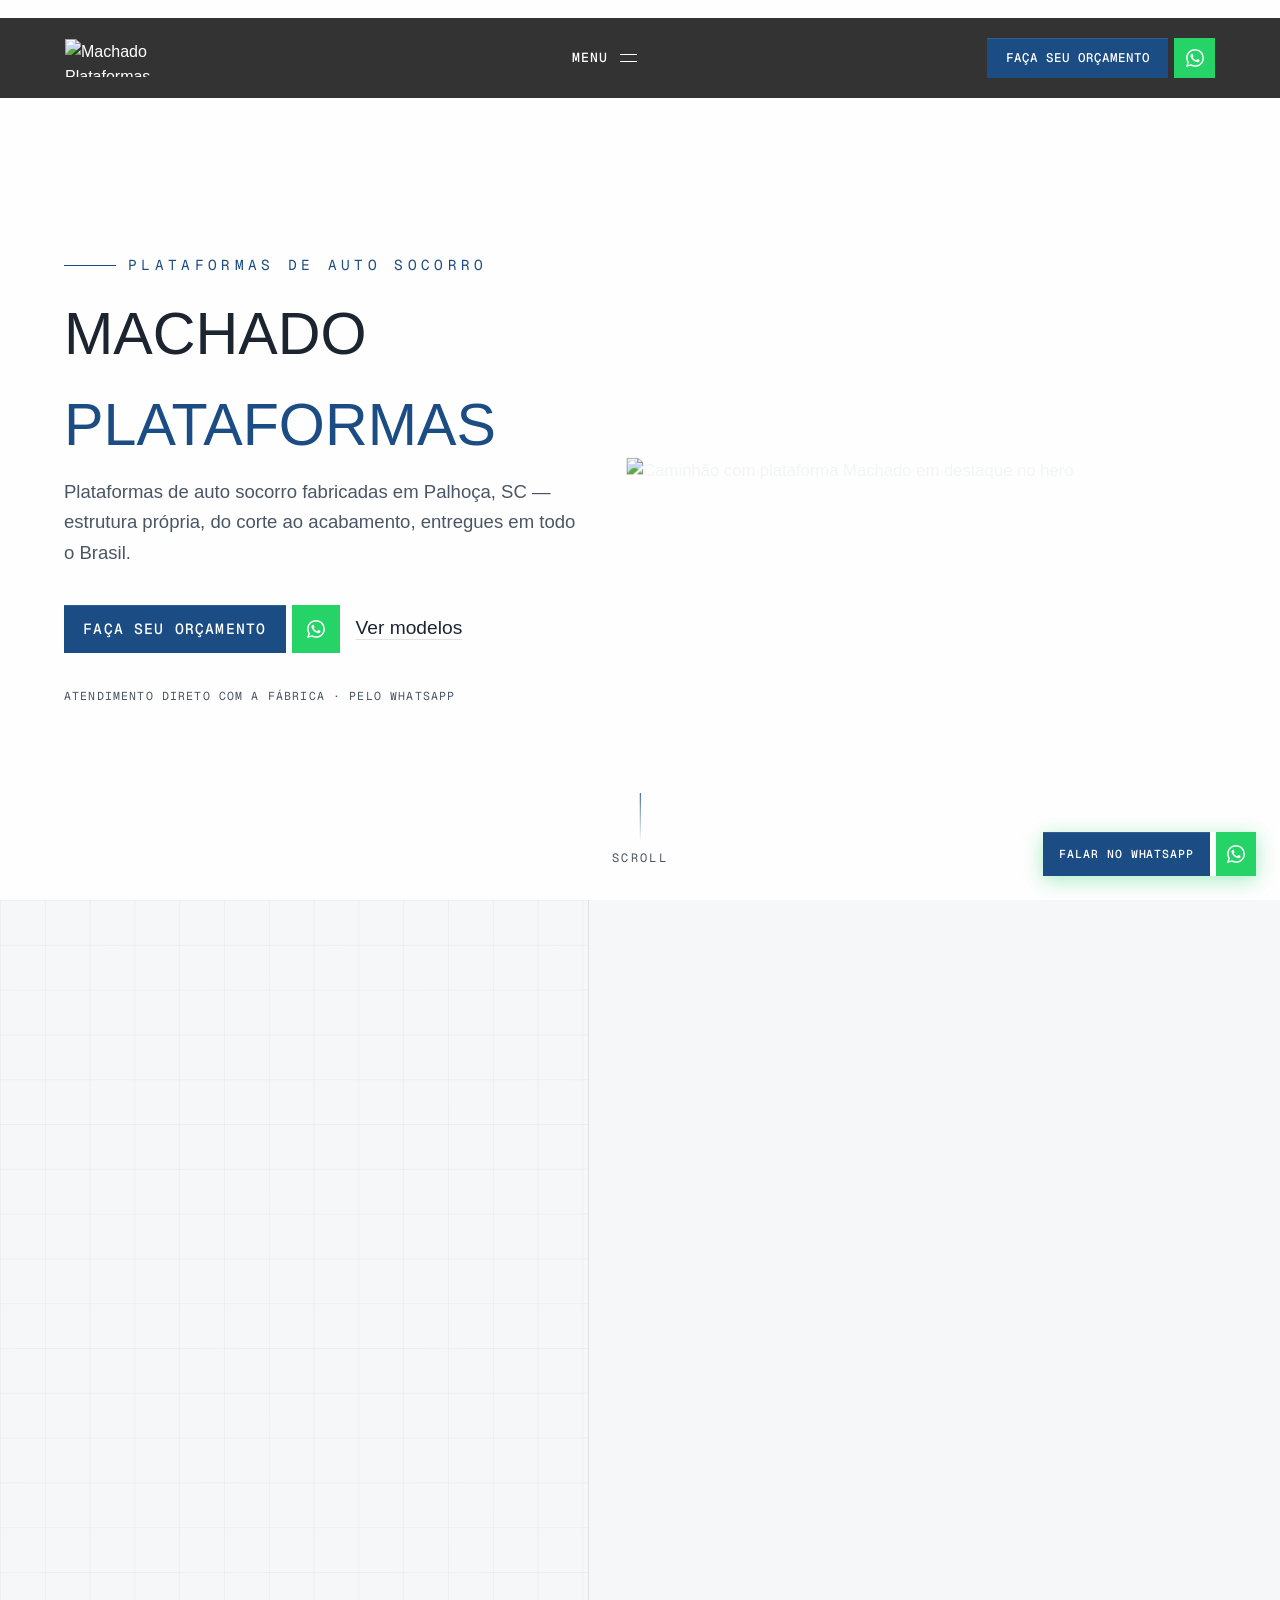
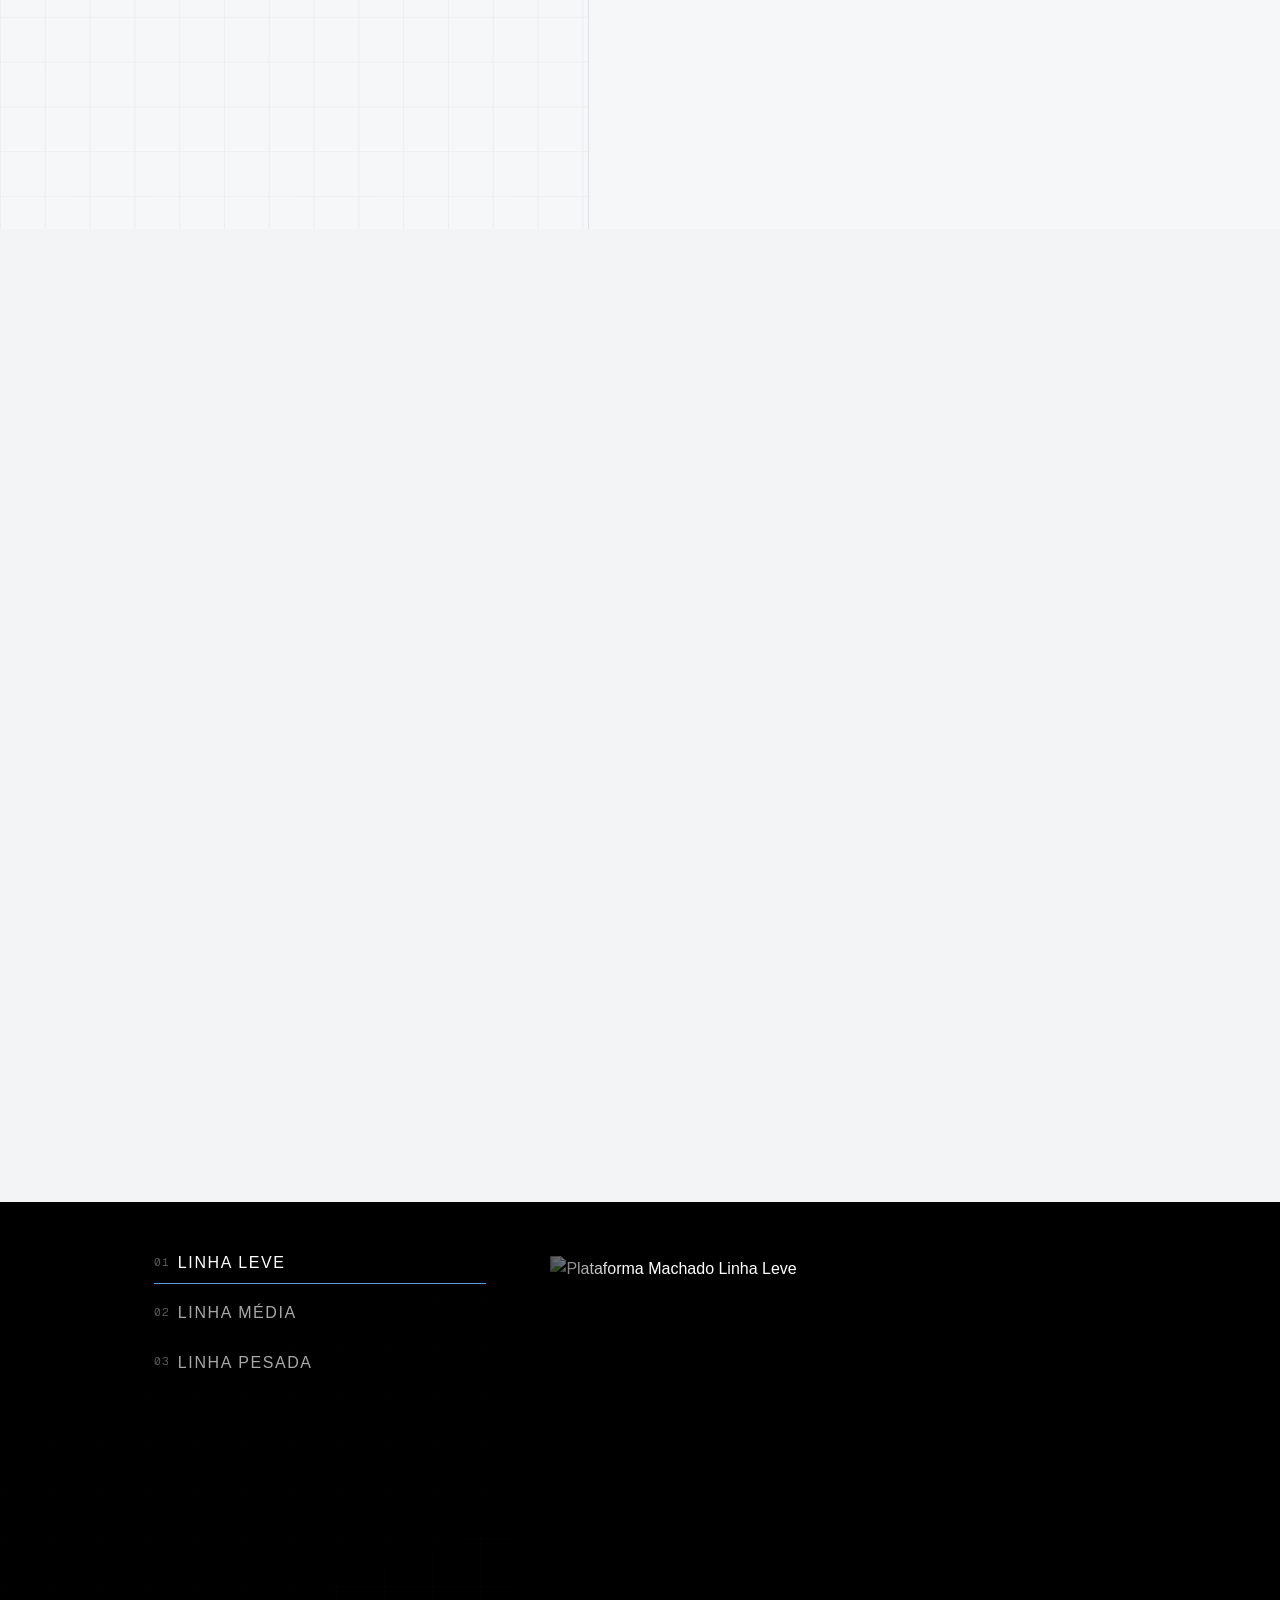
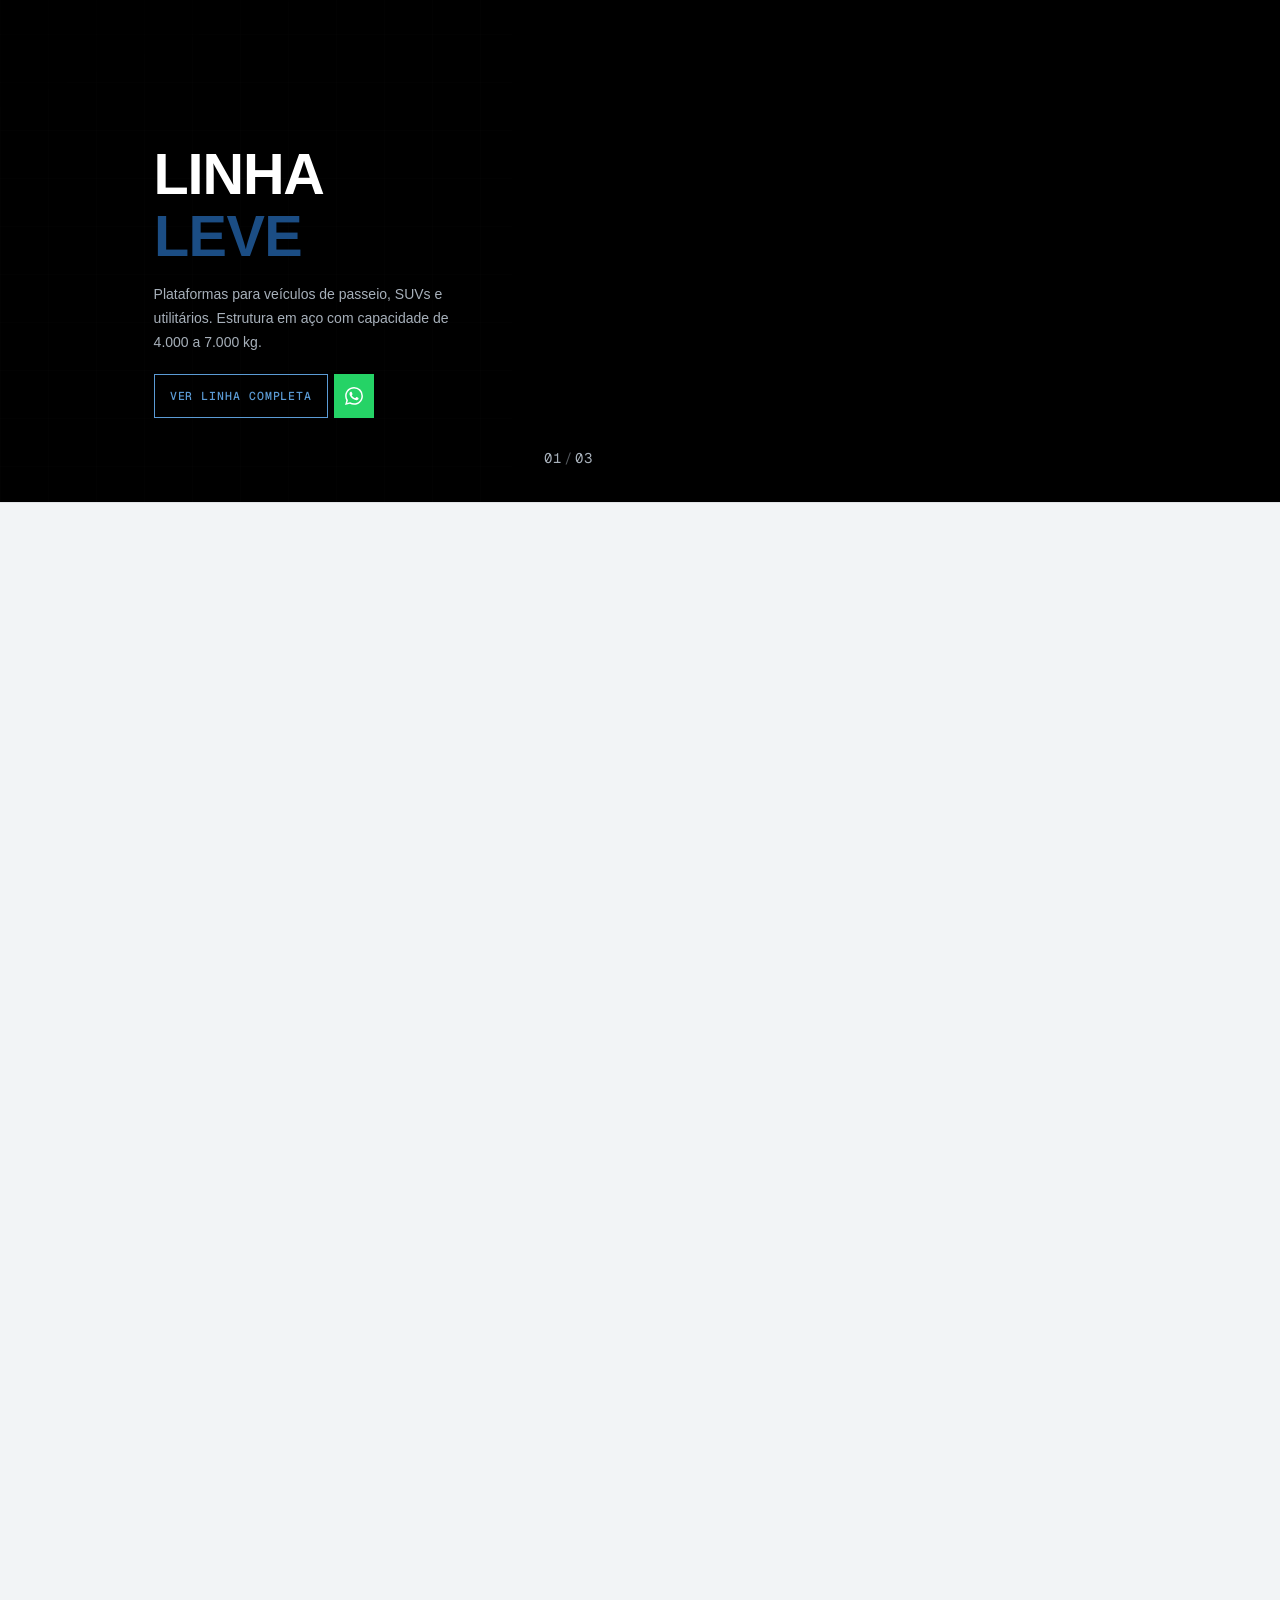
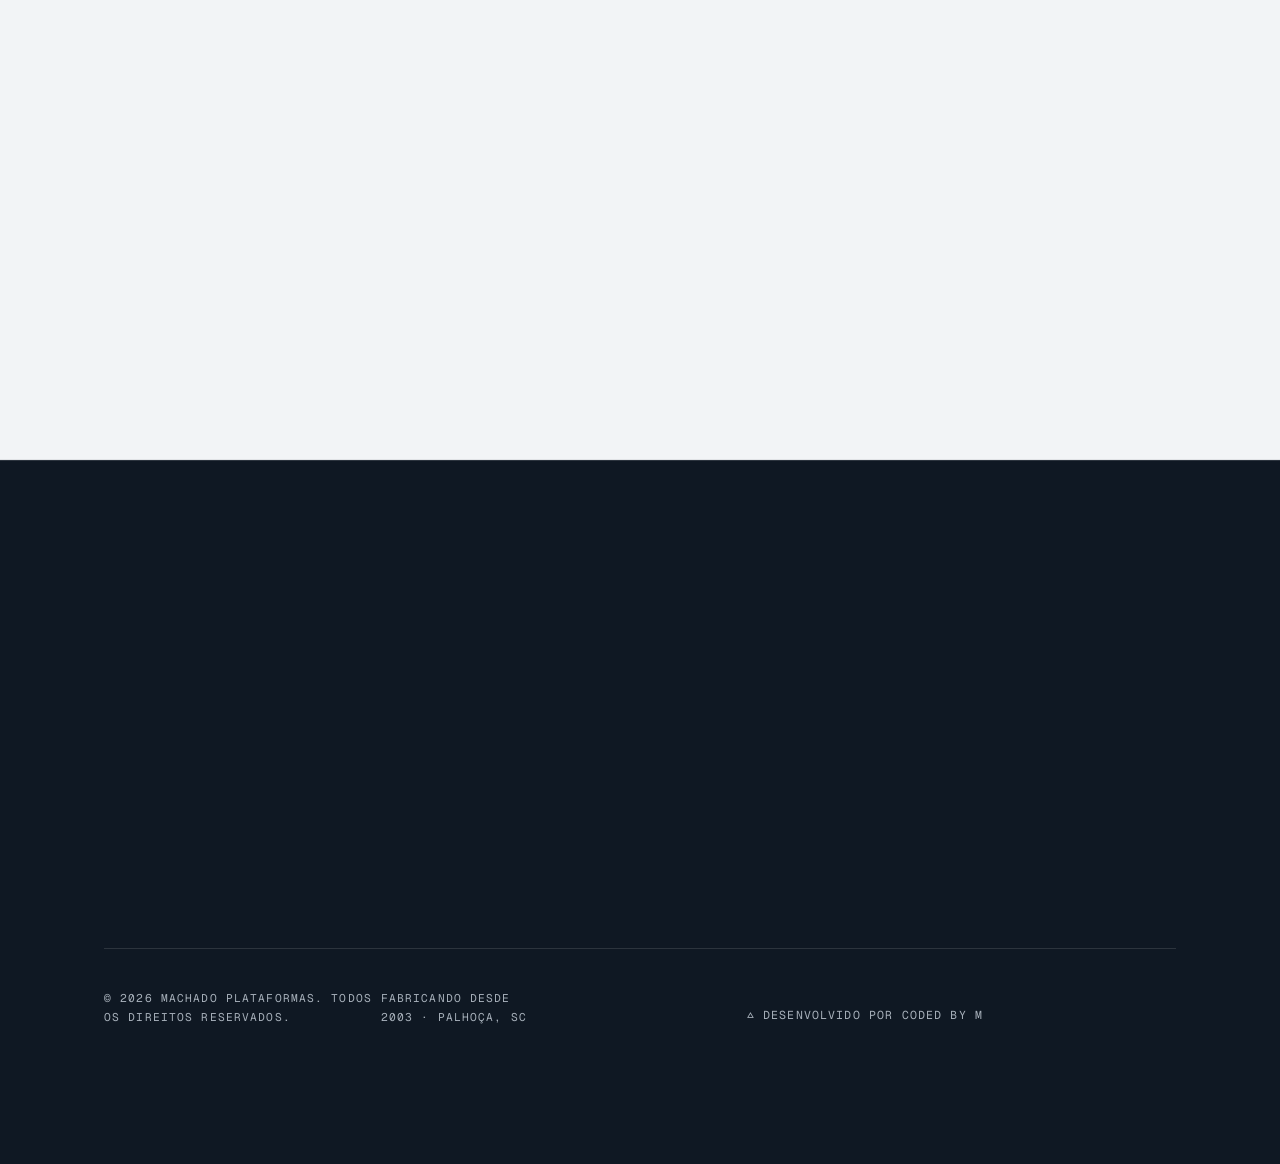
==== commit f2b14835: "Reverte navegacao de desktop e play do video ao estado anterior A pedido: duas mudancas visuais volt" ====
--- a/index.html
+++ b/index.html
@@ -105,14 +105,6 @@
       <a href="#hero" class="navbar-logo" aria-label="Machado Plataformas — Início">
         <img src="./assets/images/logo/logo.svg" alt="Machado Plataformas" width="130" height="32" />
       </a>
-
-      <nav class="navbar-links" aria-label="Navegação principal">
-          <a href="#hero" class="is-active" aria-current="page">Início</a>
-          <a href="./produtos.html">Produtos</a>
-          <a href="./clientes.html">Clientes</a>
-          <a href="./sobre.html">Sobre</a>
-          <a href="./credito.html">Crédito</a>
-      </nav>
 
       <button class="navbar-toggle" aria-label="Abrir menu" aria-expanded="false" aria-controls="navbar-panel">
         <span class="navbar-toggle__label">Menu</span>
--- a/css/bundle.css
+++ b/css/bundle.css
@@ -5796,9 +5796,11 @@
   position: absolute;
   width: 96px;
   height: 96px;
-  border-radius: 0;
-  background: var(--color-primary);
-  border: 0;
+  border-radius: 50%;
+  background: rgba(255, 255, 255, 0.07);
+  backdrop-filter: blur(16px);
+  -webkit-backdrop-filter: blur(16px);
+  border: 1px solid rgba(255, 255, 255, 0.15);
   transition:
     transform 0.45s var(--ease-machado),
     background 0.45s ease,
@@ -5810,8 +5812,8 @@
   position: absolute;
   width: 96px;
   height: 96px;
-  border-radius: 0;
-  border: 1px solid rgba(255, 255, 255, 0.22);
+  border-radius: 50%;
+  border: 1px solid rgba(255, 255, 255, 0.1);
   animation: yt-pulse 2.8s ease-in-out infinite;
 }
 
@@ -5827,7 +5829,7 @@
   .sobre-yt:hover .sobre-yt__play::before {
     transform: scale(1.14);
     background: rgba(26, 75, 130, 0.7);
-    border-color: rgba(255, 255, 255, 0.66);
+    border-color: rgba(255, 255, 255, 0.3);
   }
 }
 
@@ -6946,72 +6948,8 @@
   color: var(--color-bg-light);
 }
 
-/* ── Navegação visível no desktop ──
-   As 5 páginas deixam de depender do hambúrguer em telas largas.
-   O toggle permanece: ele abre o painel completo (contato, redes, atalhos). */
-.navbar-links {
-  display: none;
-}
-
-@media (min-width: 1024px) {
-  .navbar-links {
-    display: flex;
-    align-items: center;
-    gap: var(--space-5);
-    margin-inline-start: var(--space-6);
-  }
-
-  .navbar-links a {
-    position: relative;
-    font-family: var(--font-mono);
-    font-size: 0.72rem;
-    letter-spacing: 0.14em;
-    text-transform: uppercase;
-    color: rgba(255, 255, 255, 0.72);
-    text-decoration: none;
-    padding-block: 0.4rem;
-    transition: color var(--dur-fast) var(--ease-premium);
-  }
-
-  .navbar-links a::after {
-    content: '';
-    position: absolute;
-    left: 0;
-    right: 0;
-    bottom: 0;
-    height: 2px;
-    background: var(--color-primary-light);
-    transform: scaleX(0);
-    transform-origin: left;
-    transition: transform var(--dur-fast) var(--ease-premium);
-  }
-
-  .navbar-links a:hover,
-  .navbar-links a:focus-visible {
-    color: var(--color-white);
-  }
-
-  .navbar-links a:hover::after,
-  .navbar-links a:focus-visible::after,
-  .navbar-links a.is-active::after {
-    transform: scaleX(1);
-  }
-
-  .navbar-links a.is-active {
-    color: var(--color-white);
-  }
-}
-
-@media (min-width: 1024px) {
-  /* 4 filhos no desktop: logo | nav | toggle | CTA */
-  .navbar-inner {
-    grid-template-columns: auto auto 1fr auto;
-  }
-
-  .navbar-toggle {
-    justify-self: end;
-  }
-}
+
+
 
 /* ── Nota de atendimento sob os CTAs do hero ── */
 .hero-ctas__nota {
--- a/css/bundle.css
+++ b/css/bundle.css
@@ -5796,9 +5796,11 @@
   position: absolute;
   width: 96px;
   height: 96px;
-  border-radius: 0;
-  background: var(--color-primary);
-  border: 0;
+  border-radius: 50%;
+  background: rgba(255, 255, 255, 0.07);
+  backdrop-filter: blur(16px);
+  -webkit-backdrop-filter: blur(16px);
+  border: 1px solid rgba(255, 255, 255, 0.15);
   transition:
     transform 0.45s var(--ease-machado),
     background 0.45s ease,
@@ -5810,8 +5812,8 @@
   position: absolute;
   width: 96px;
   height: 96px;
-  border-radius: 0;
-  border: 1px solid rgba(255, 255, 255, 0.22);
+  border-radius: 50%;
+  border: 1px solid rgba(255, 255, 255, 0.1);
   animation: yt-pulse 2.8s ease-in-out infinite;
 }
 
@@ -5827,7 +5829,7 @@
   .sobre-yt:hover .sobre-yt__play::before {
     transform: scale(1.14);
     background: rgba(26, 75, 130, 0.7);
-    border-color: rgba(255, 255, 255, 0.66);
+    border-color: rgba(255, 255, 255, 0.3);
   }
 }
 
@@ -6946,72 +6948,8 @@
   color: var(--color-bg-light);
 }
 
-/* ── Navegação visível no desktop ──
-   As 5 páginas deixam de depender do hambúrguer em telas largas.
-   O toggle permanece: ele abre o painel completo (contato, redes, atalhos). */
-.navbar-links {
-  display: none;
-}
-
-@media (min-width: 1024px) {
-  .navbar-links {
-    display: flex;
-    align-items: center;
-    gap: var(--space-5);
-    margin-inline-start: var(--space-6);
-  }
-
-  .navbar-links a {
-    position: relative;
-    font-family: var(--font-mono);
-    font-size: 0.72rem;
-    letter-spacing: 0.14em;
-    text-transform: uppercase;
-    color: rgba(255, 255, 255, 0.72);
-    text-decoration: none;
-    padding-block: 0.4rem;
-    transition: color var(--dur-fast) var(--ease-premium);
-  }
-
-  .navbar-links a::after {
-    content: '';
-    position: absolute;
-    left: 0;
-    right: 0;
-    bottom: 0;
-    height: 2px;
-    background: var(--color-primary-light);
-    transform: scaleX(0);
-    transform-origin: left;
-    transition: transform var(--dur-fast) var(--ease-premium);
-  }
-
-  .navbar-links a:hover,
-  .navbar-links a:focus-visible {
-    color: var(--color-white);
-  }
-
-  .navbar-links a:hover::after,
-  .navbar-links a:focus-visible::after,
-  .navbar-links a.is-active::after {
-    transform: scaleX(1);
-  }
-
-  .navbar-links a.is-active {
-    color: var(--color-white);
-  }
-}
-
-@media (min-width: 1024px) {
-  /* 4 filhos no desktop: logo | nav | toggle | CTA */
-  .navbar-inner {
-    grid-template-columns: auto auto 1fr auto;
-  }
-
-  .navbar-toggle {
-    justify-self: end;
-  }
-}
+
+
 
 /* ── Nota de atendimento sob os CTAs do hero ── */
 .hero-ctas__nota {
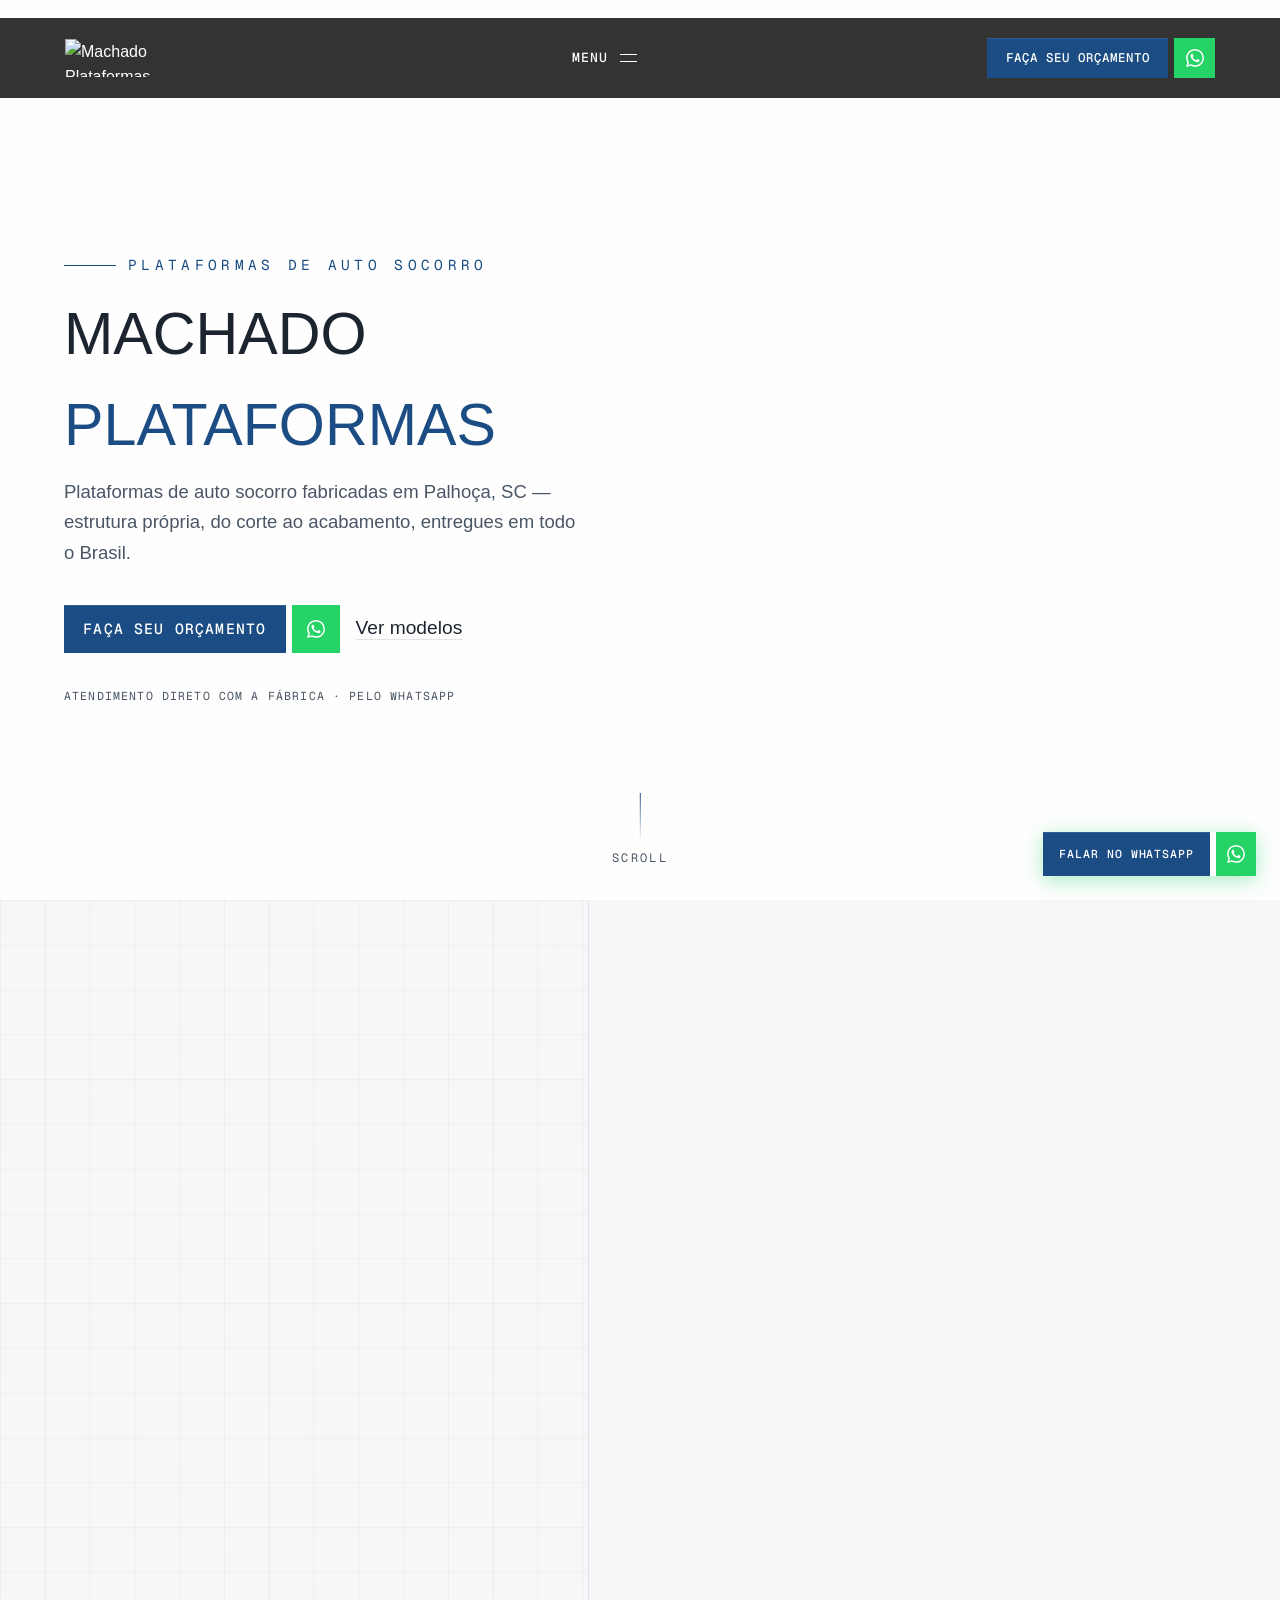
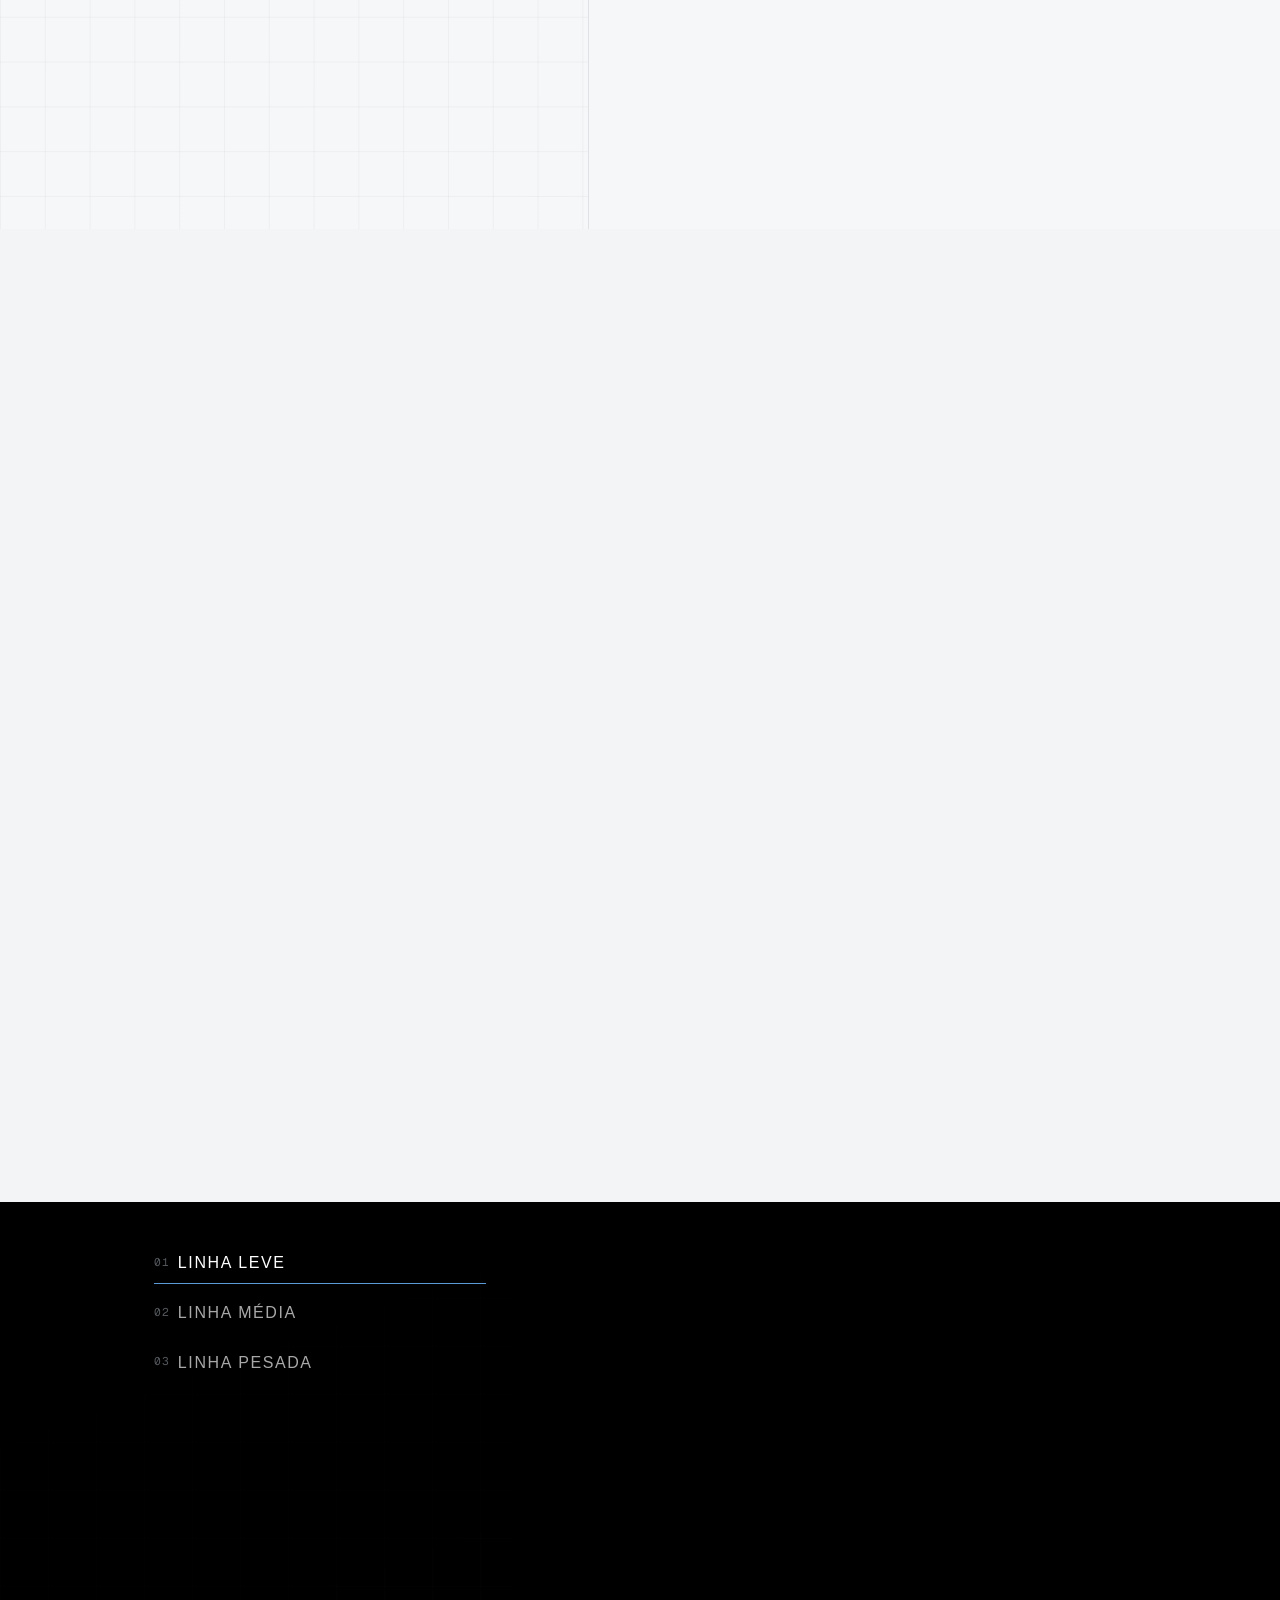
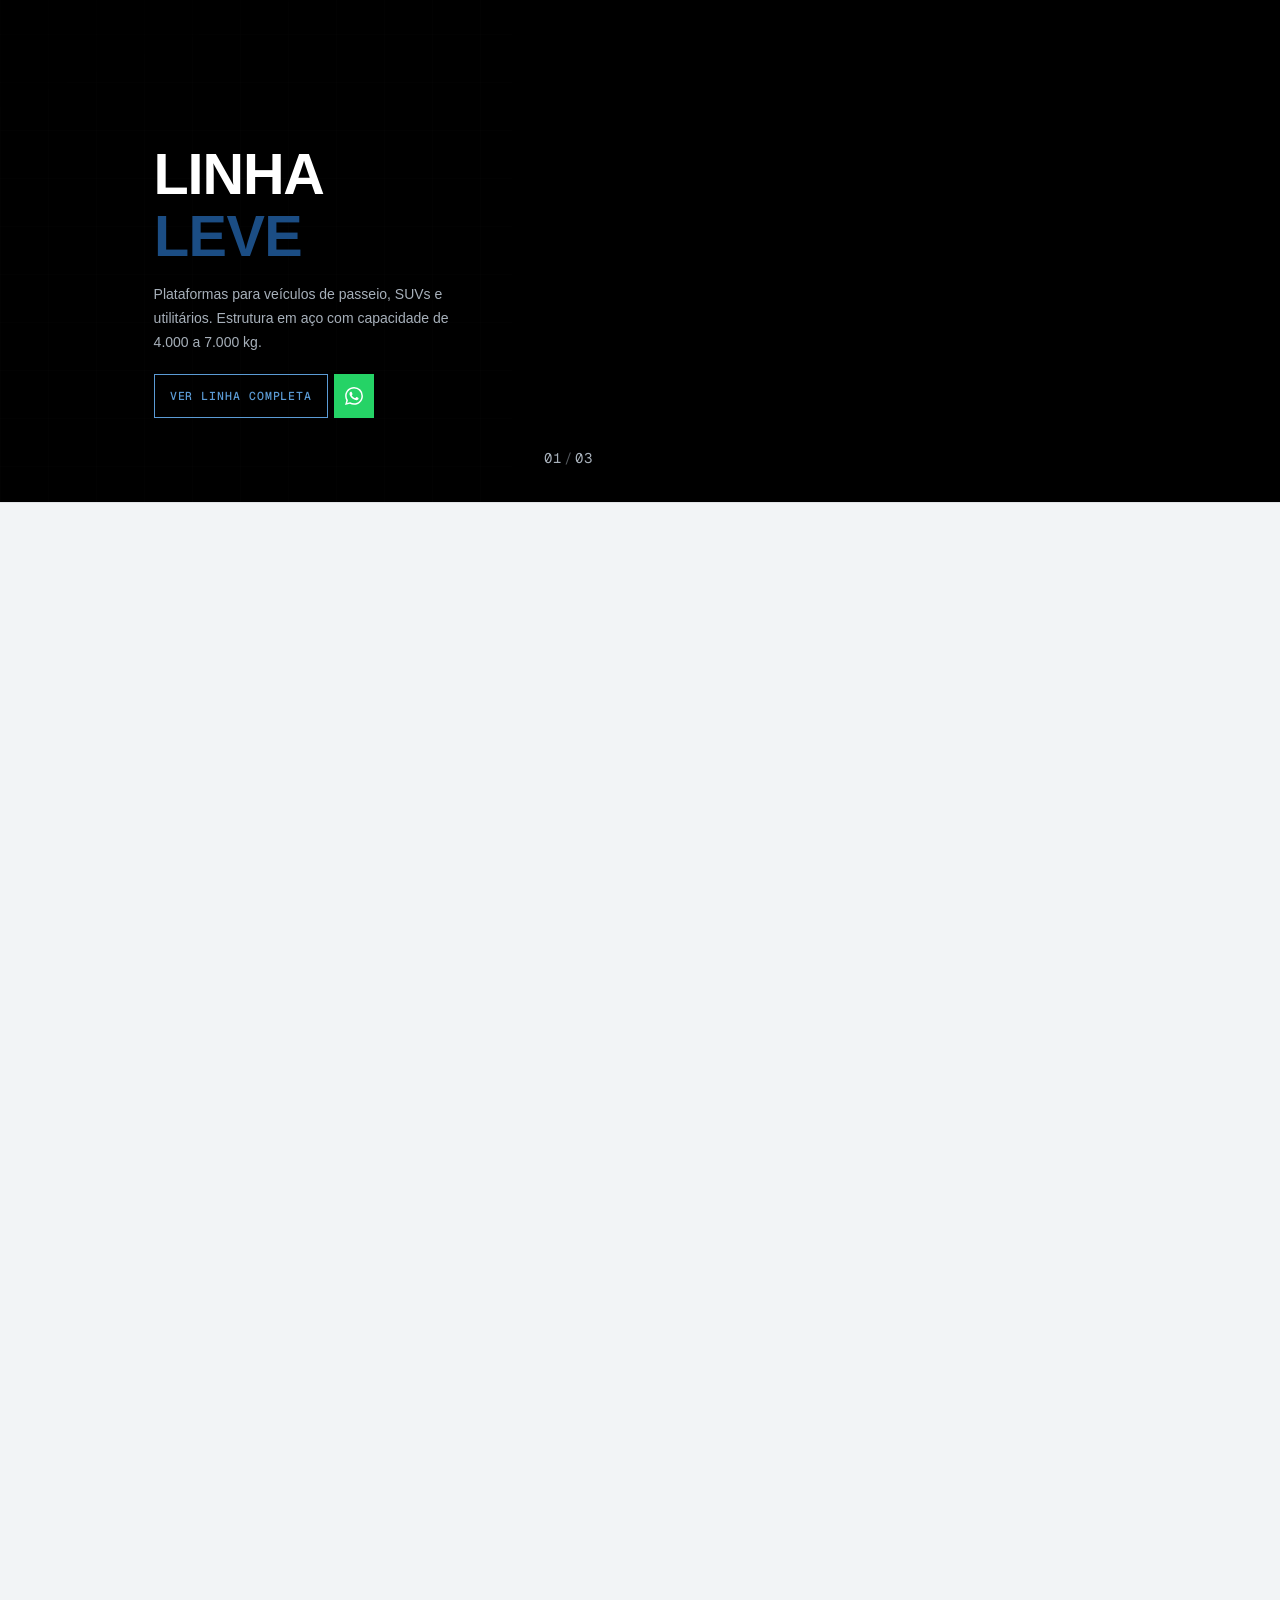
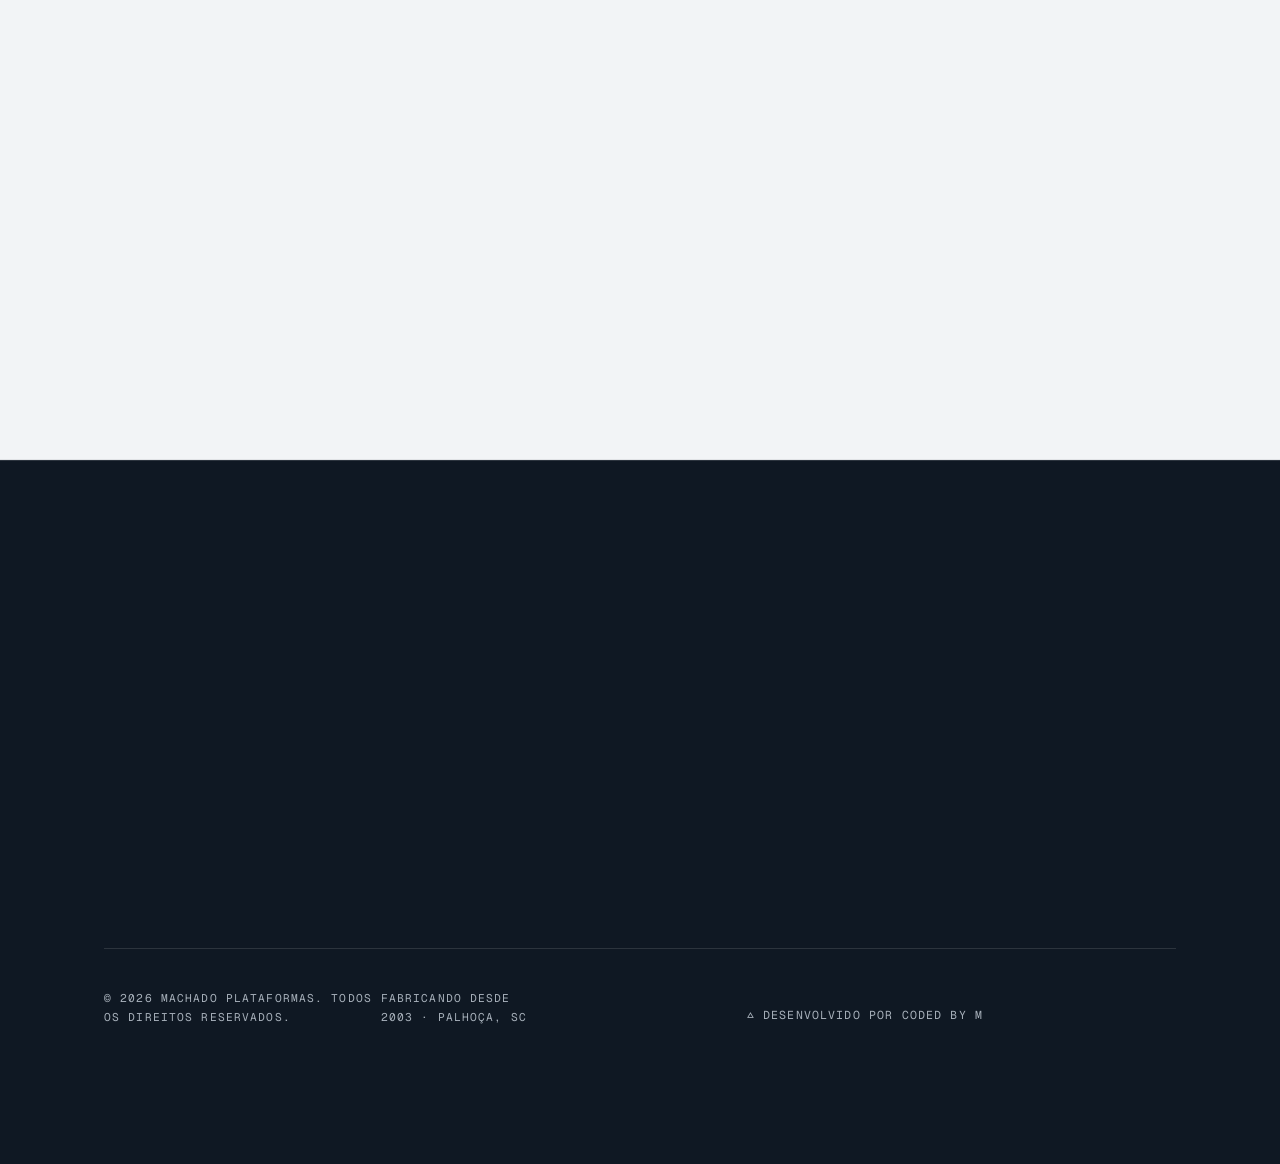
==== commit 7512081e: "Google Search Console: adicionar meta de verificacao nas 5 paginas Co-Authored-By: Claude Opus 5.5 (" ====
--- a/index.html
+++ b/index.html
@@ -3,6 +3,7 @@
 <head>
   <meta charset="UTF-8" />
   <meta name="viewport" content="width=device-width, initial-scale=1.0" />
+  <meta name="google-site-verification" content="_gmxKQwn26AxhhFyU6NoLCRrwq1K75g4UgqSShE2iW4" />
 
   <!-- Google tag (gtag.js) — Google Ads + Google Analytics 4 -->
   <script async src="https://www.googletagmanager.com/gtag/js?id=G-X7P96XT9CL"></script>
@@ -15,7 +16,7 @@
   </script>
 
   <!-- Coded Tracker — analytics first-party -->
-  <script defer src="https://web-production-784b1.up.railway.app/tracker/v1.js" data-site="ci_pub_66e8cbd6e32f3d07d75ba623d486af66"></script>
+  <script defer src="https://insights.codedbym.com/tracker/v1.js" data-site="ci_pub_66e8cbd6e32f3d07d75ba623d486af66"></script>
 
   <meta name="description" content="Fabricamos plataformas rodoviárias para linha leve, média e pesada, com fabricação própria, atendimento técnico e suporte especializado." />
 
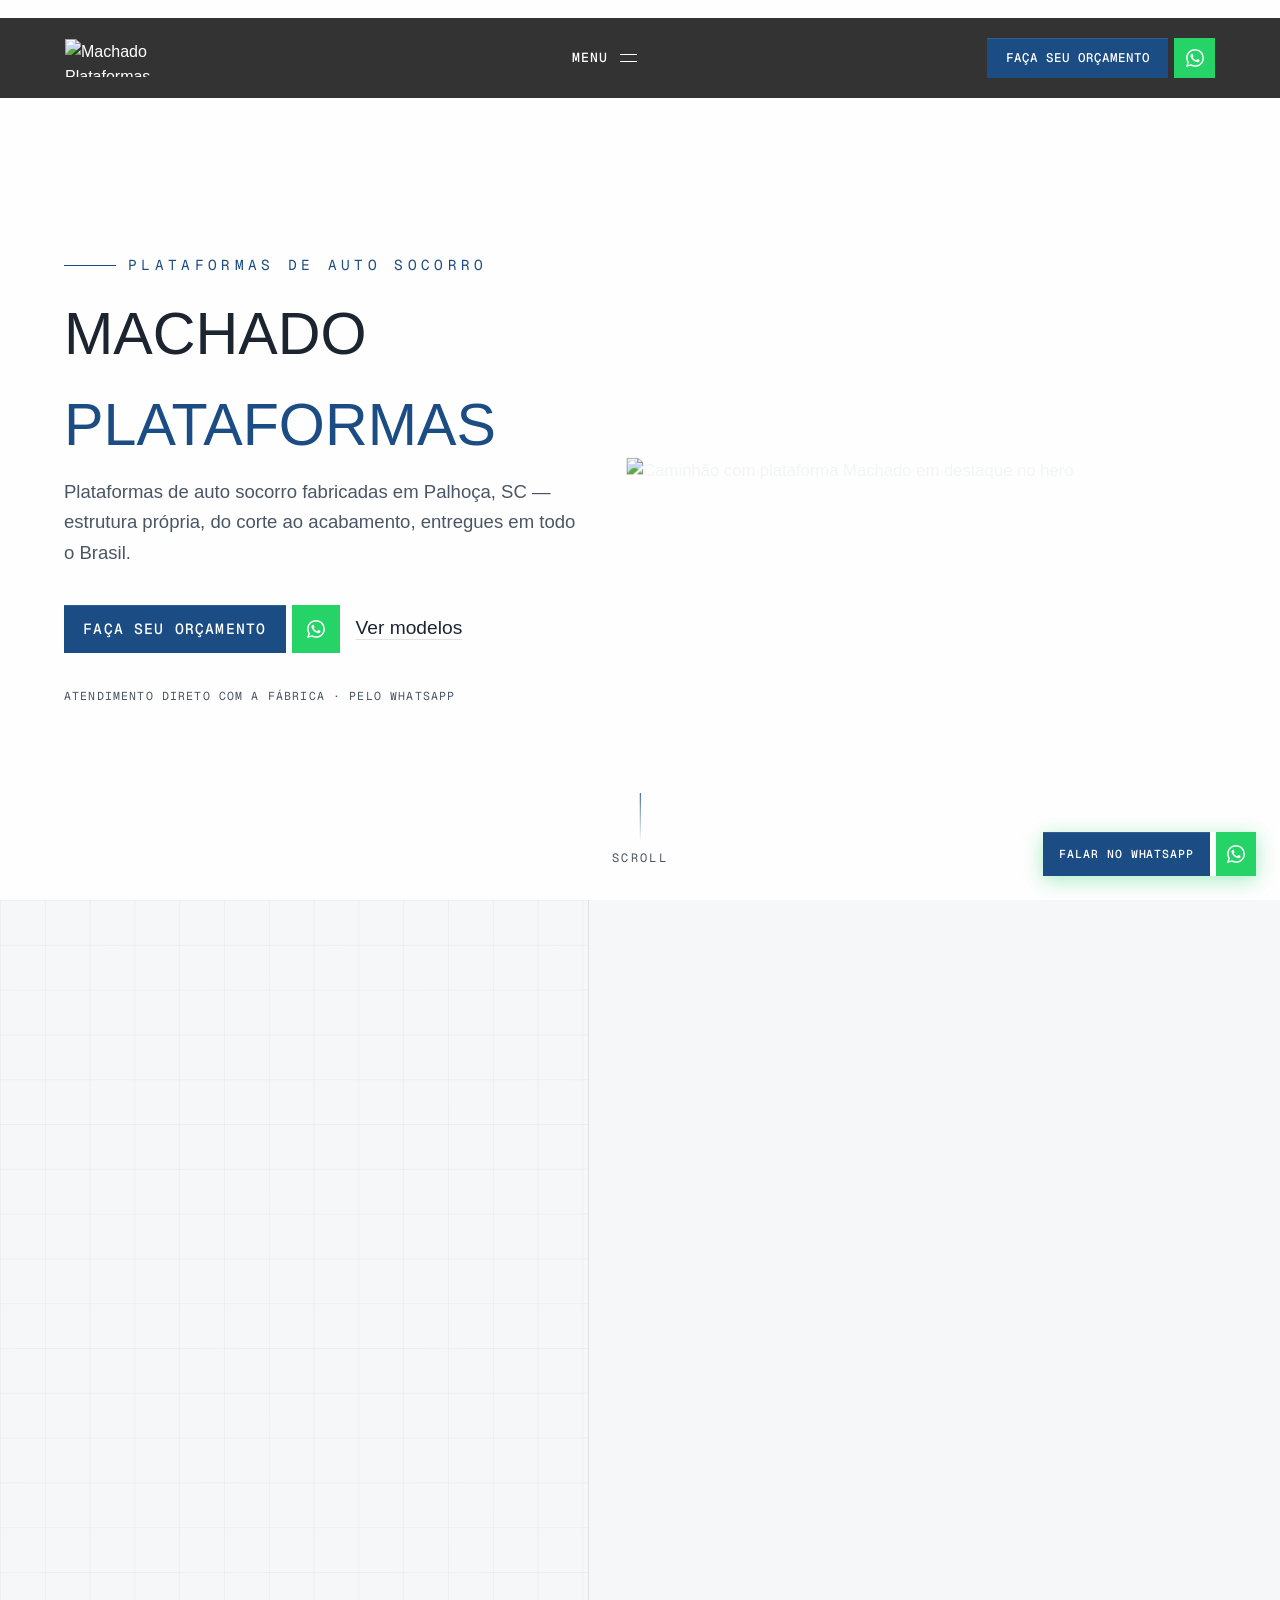
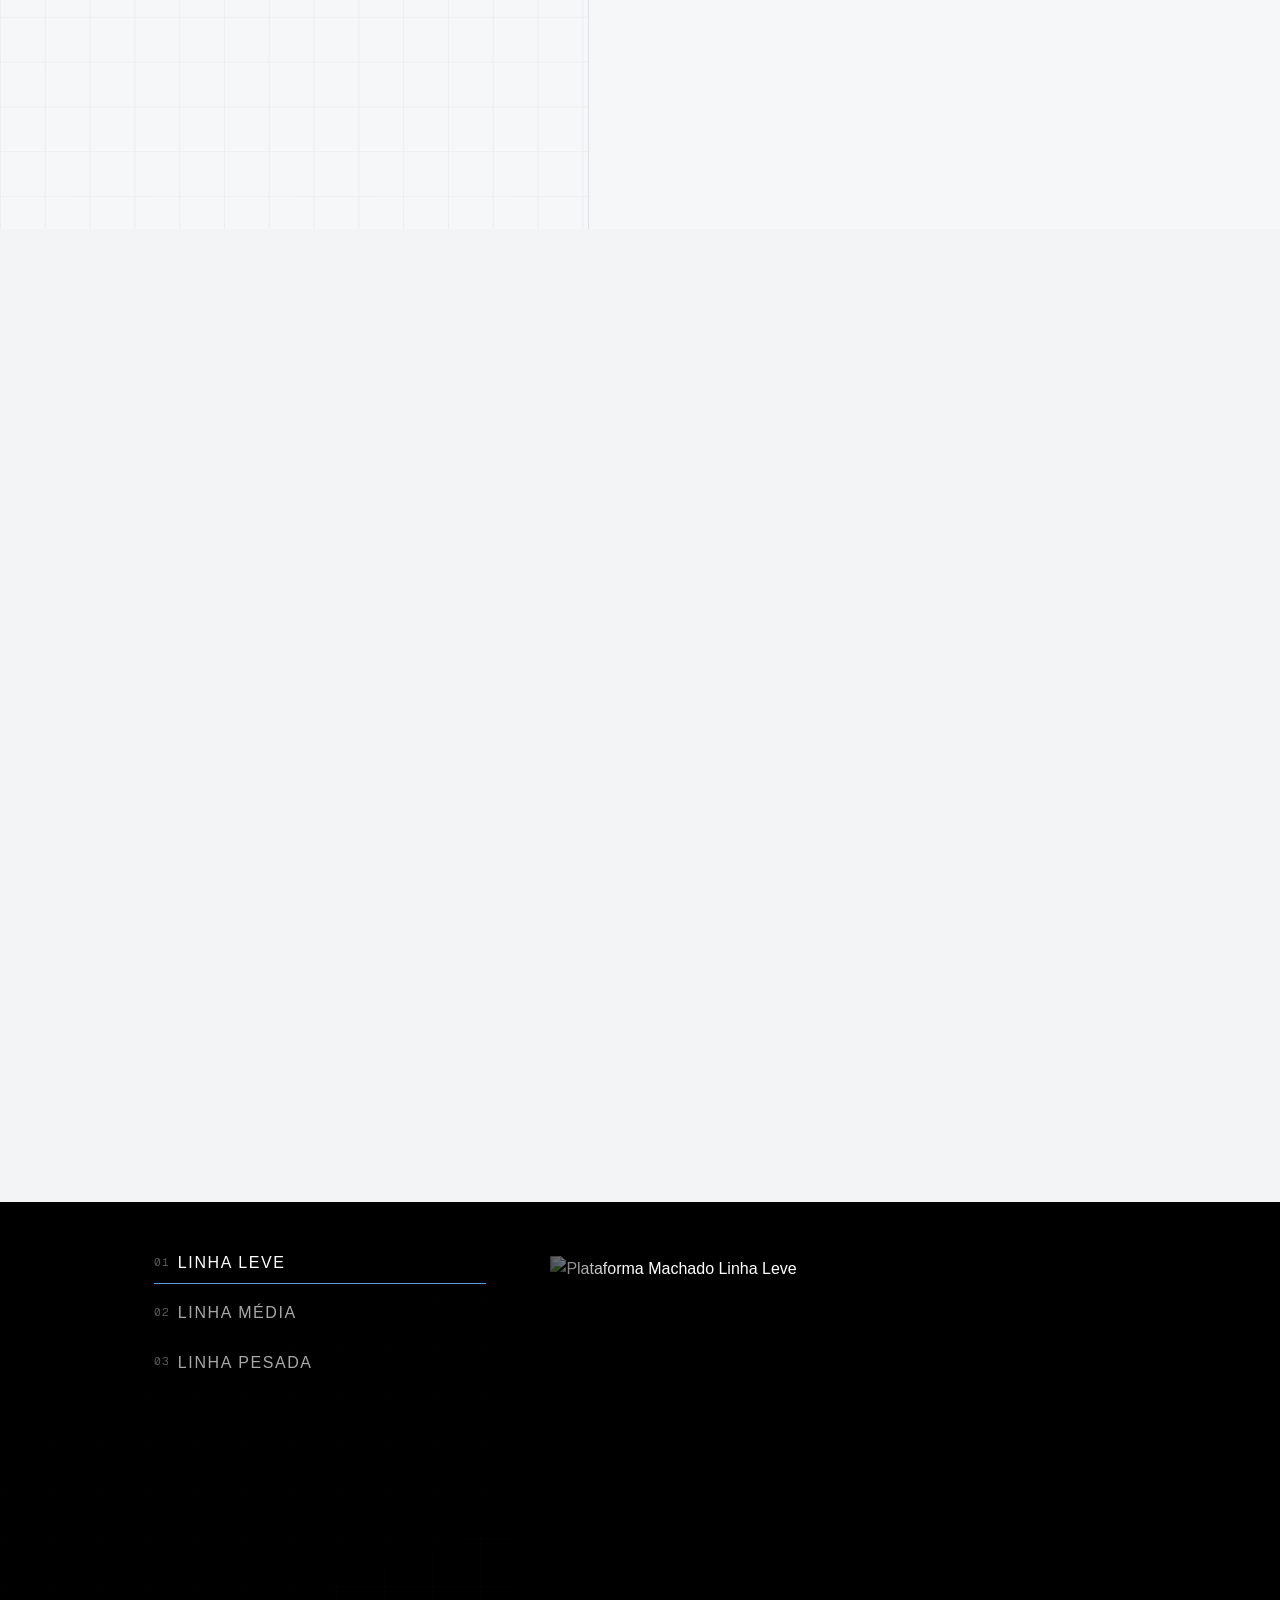
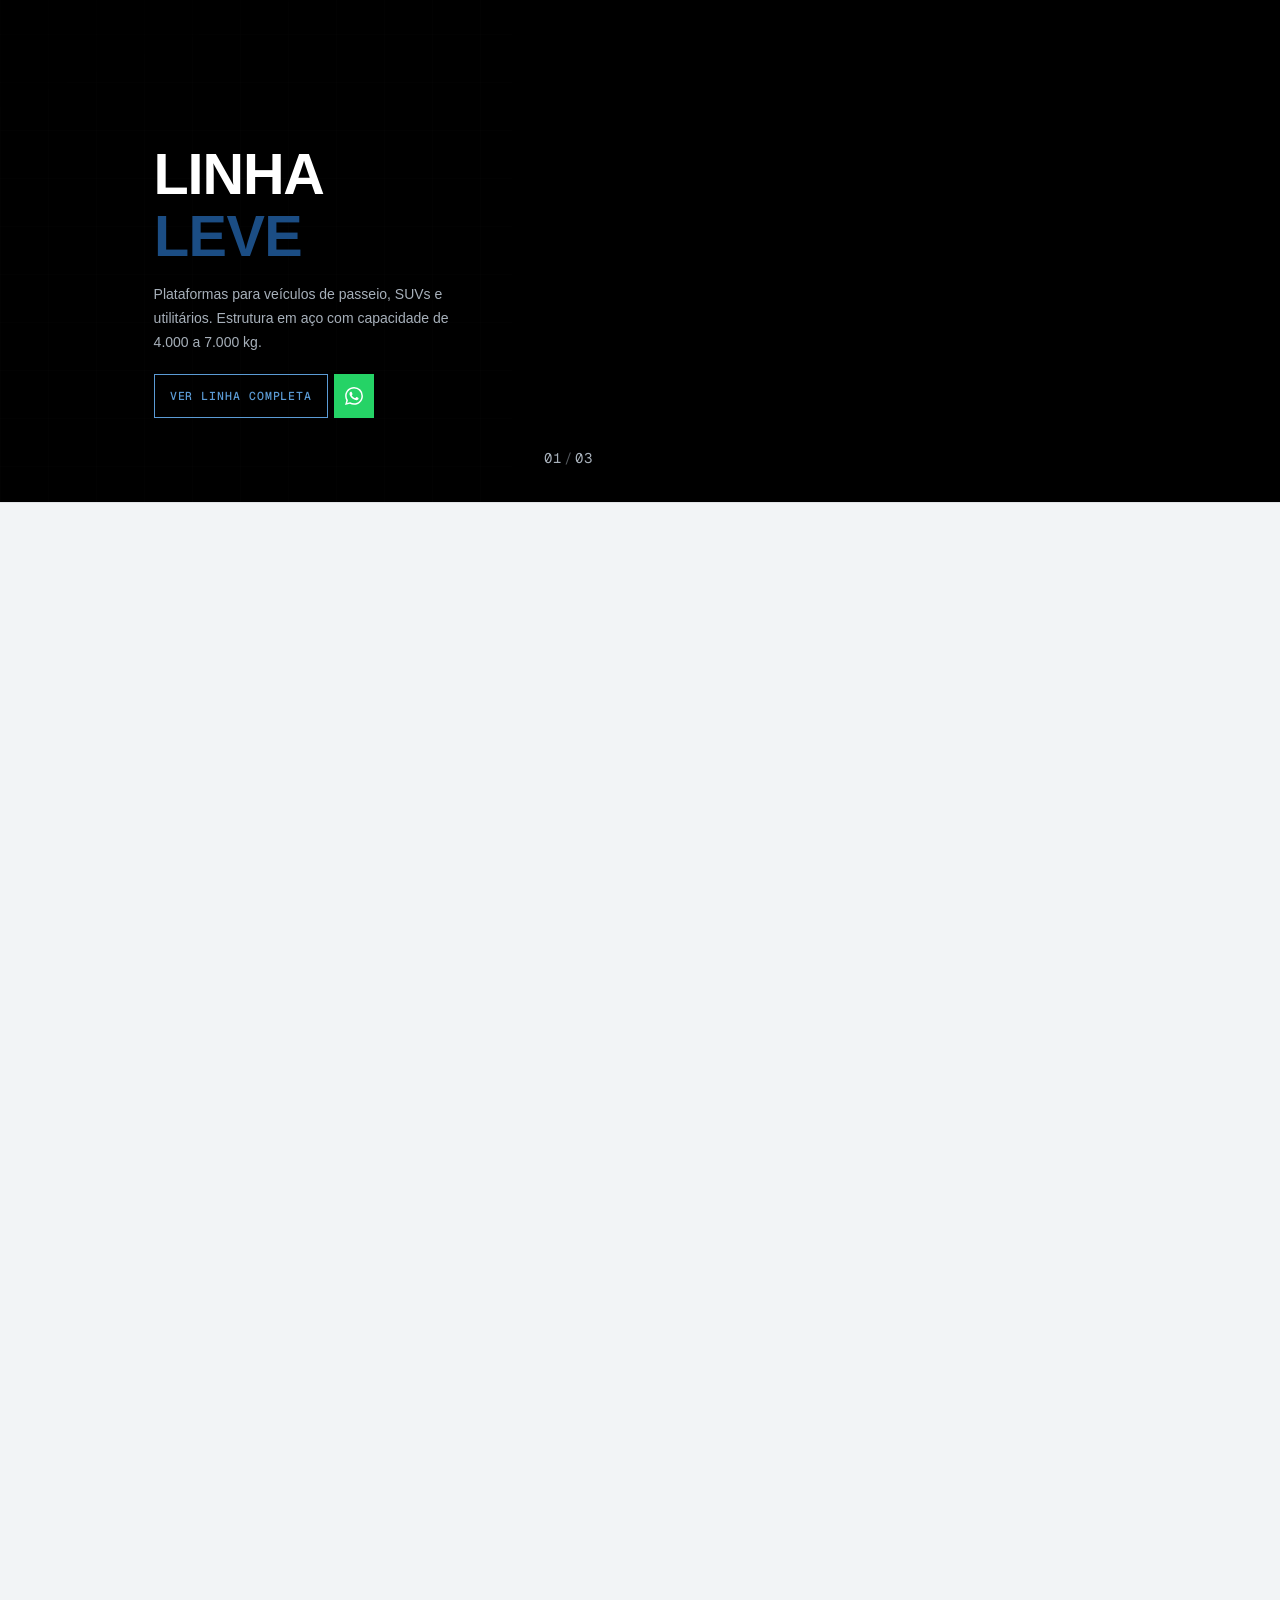
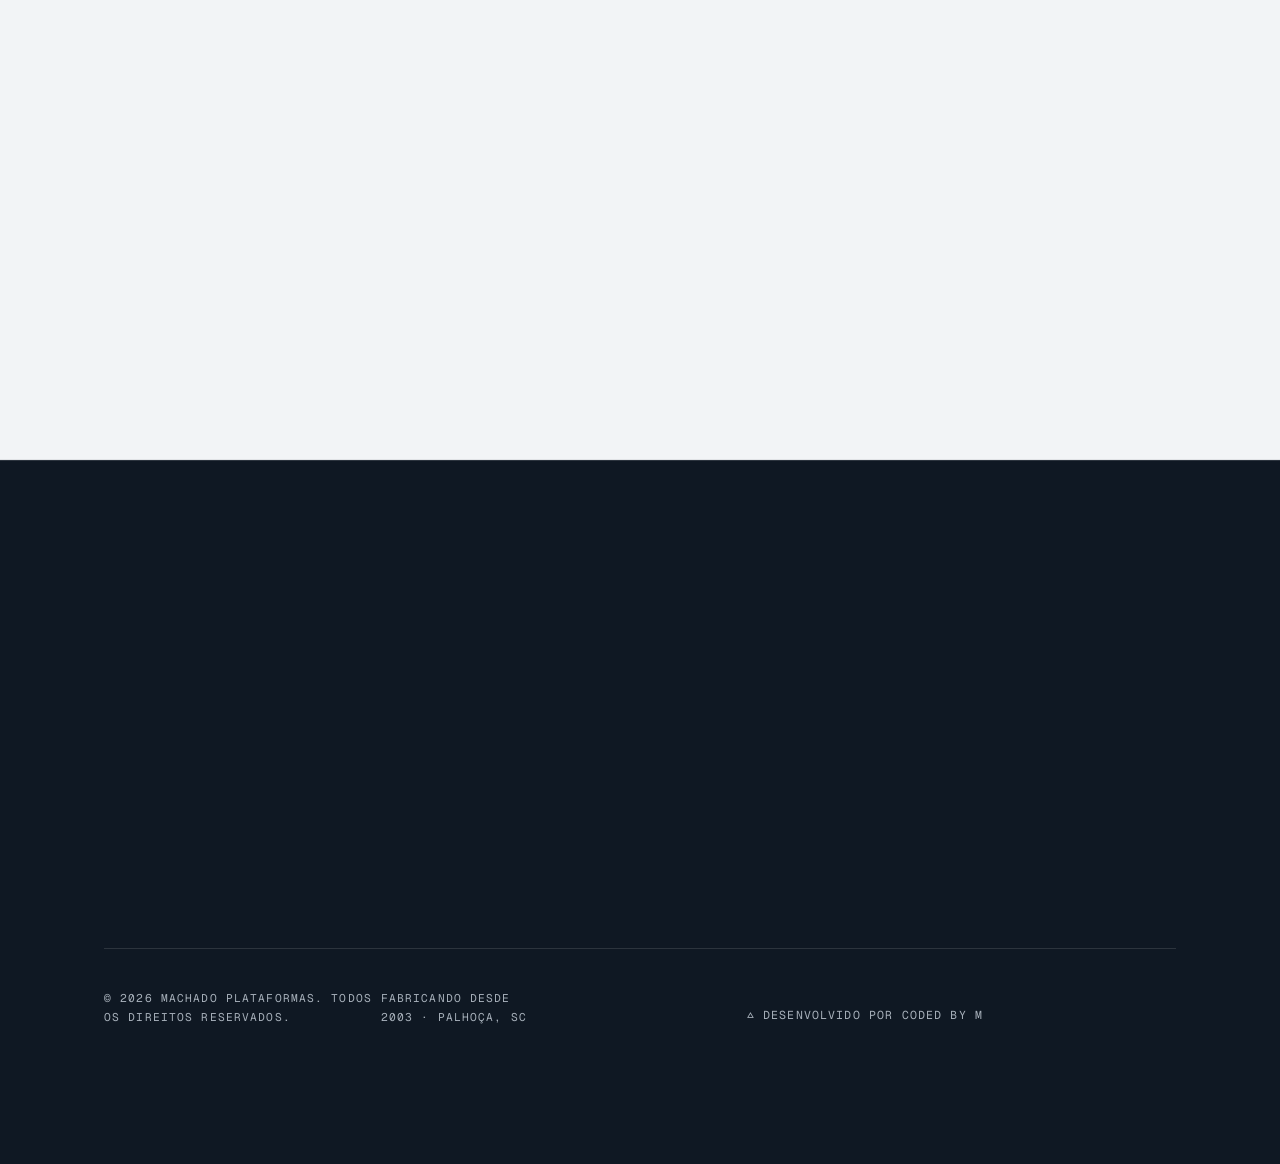
==== commit fc1e0a89: "GA4: trocar ID de G-X7P96XT9CL para G-V0J3JVN6LL nas 5 paginas Co-Authored-By: Claude Opus 5.5 (1M c" ====
--- a/index.html
+++ b/index.html
@@ -6,13 +6,13 @@
   <meta name="google-site-verification" content="_gmxKQwn26AxhhFyU6NoLCRrwq1K75g4UgqSShE2iW4" />
 
   <!-- Google tag (gtag.js) — Google Ads + Google Analytics 4 -->
-  <script async src="https://www.googletagmanager.com/gtag/js?id=G-X7P96XT9CL"></script>
+  <script async src="https://www.googletagmanager.com/gtag/js?id=G-V0J3JVN6LL"></script>
   <script>
     window.dataLayer = window.dataLayer || [];
     function gtag(){dataLayer.push(arguments);}
     gtag('js', new Date());
     gtag('config', 'AW-18175016064');
-    gtag('config', 'G-X7P96XT9CL');
+    gtag('config', 'G-V0J3JVN6LL');
   </script>
 
   <!-- Coded Tracker — analytics first-party -->
